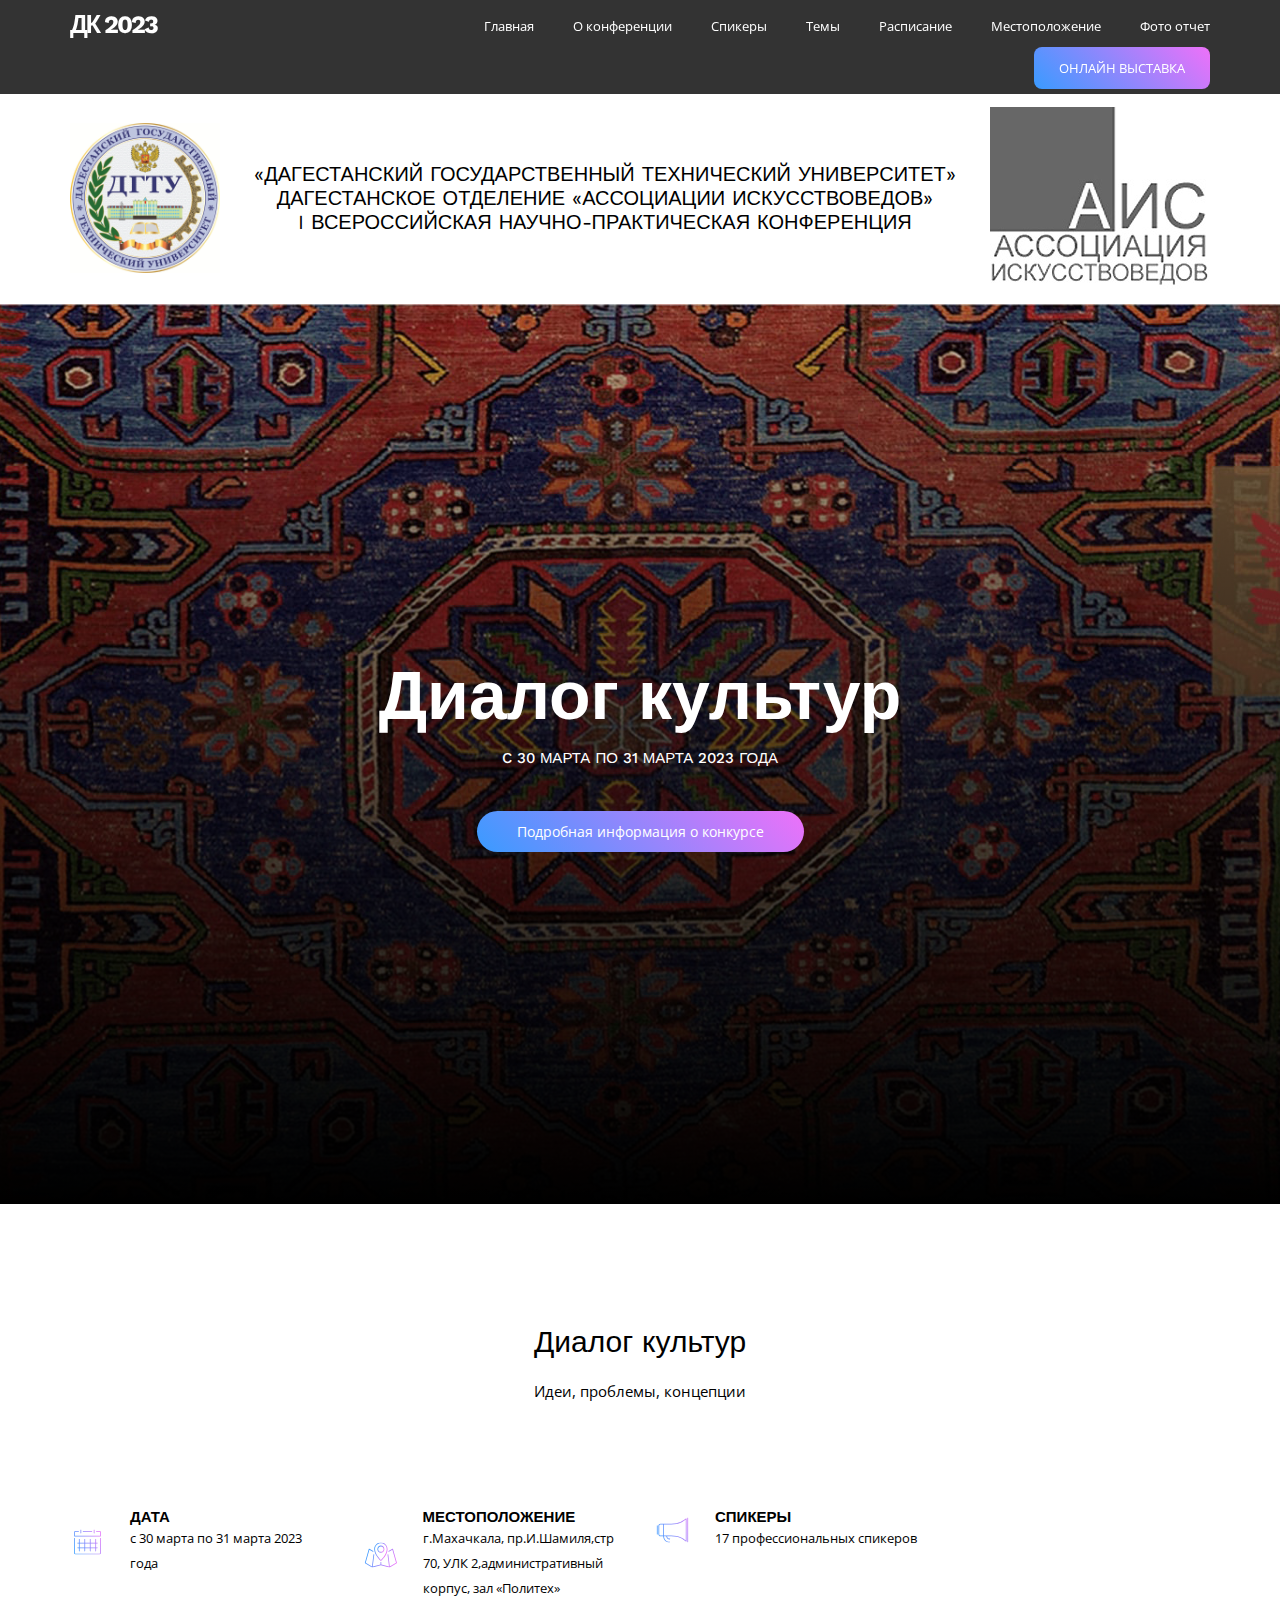
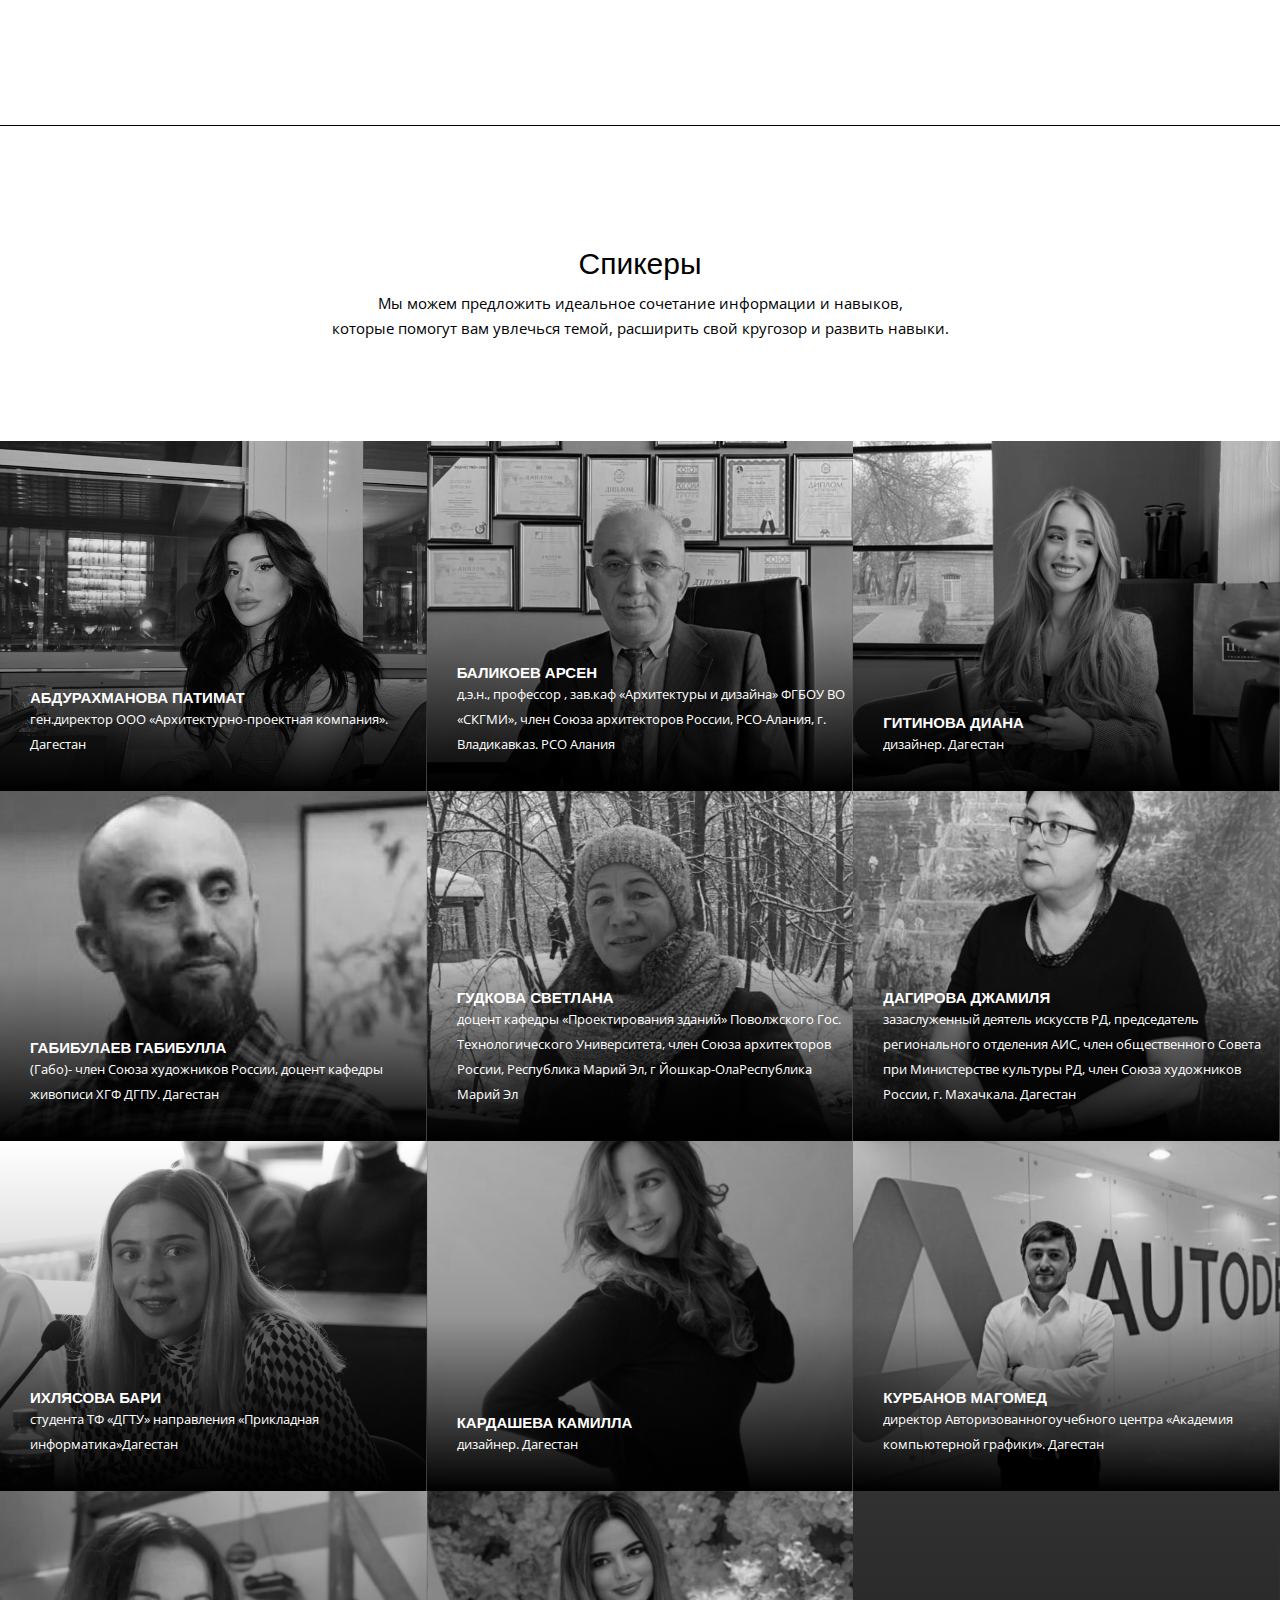
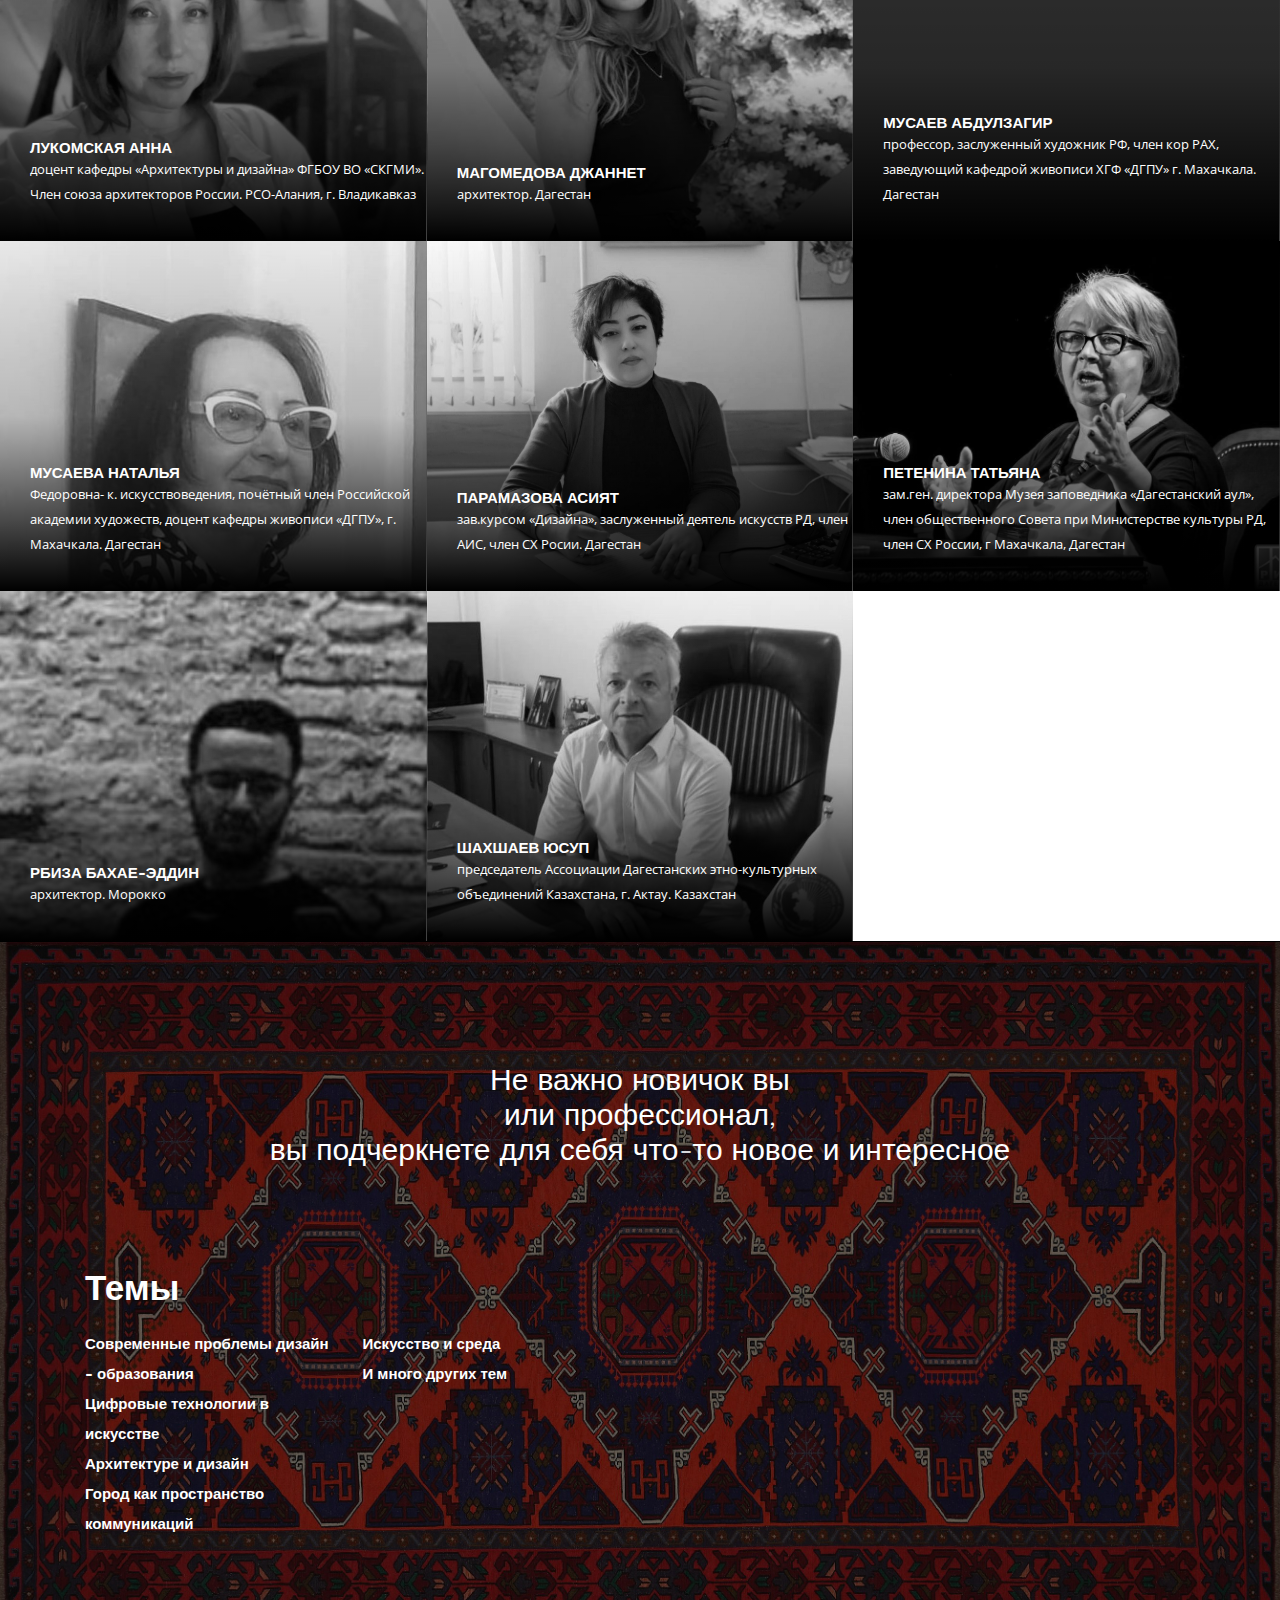
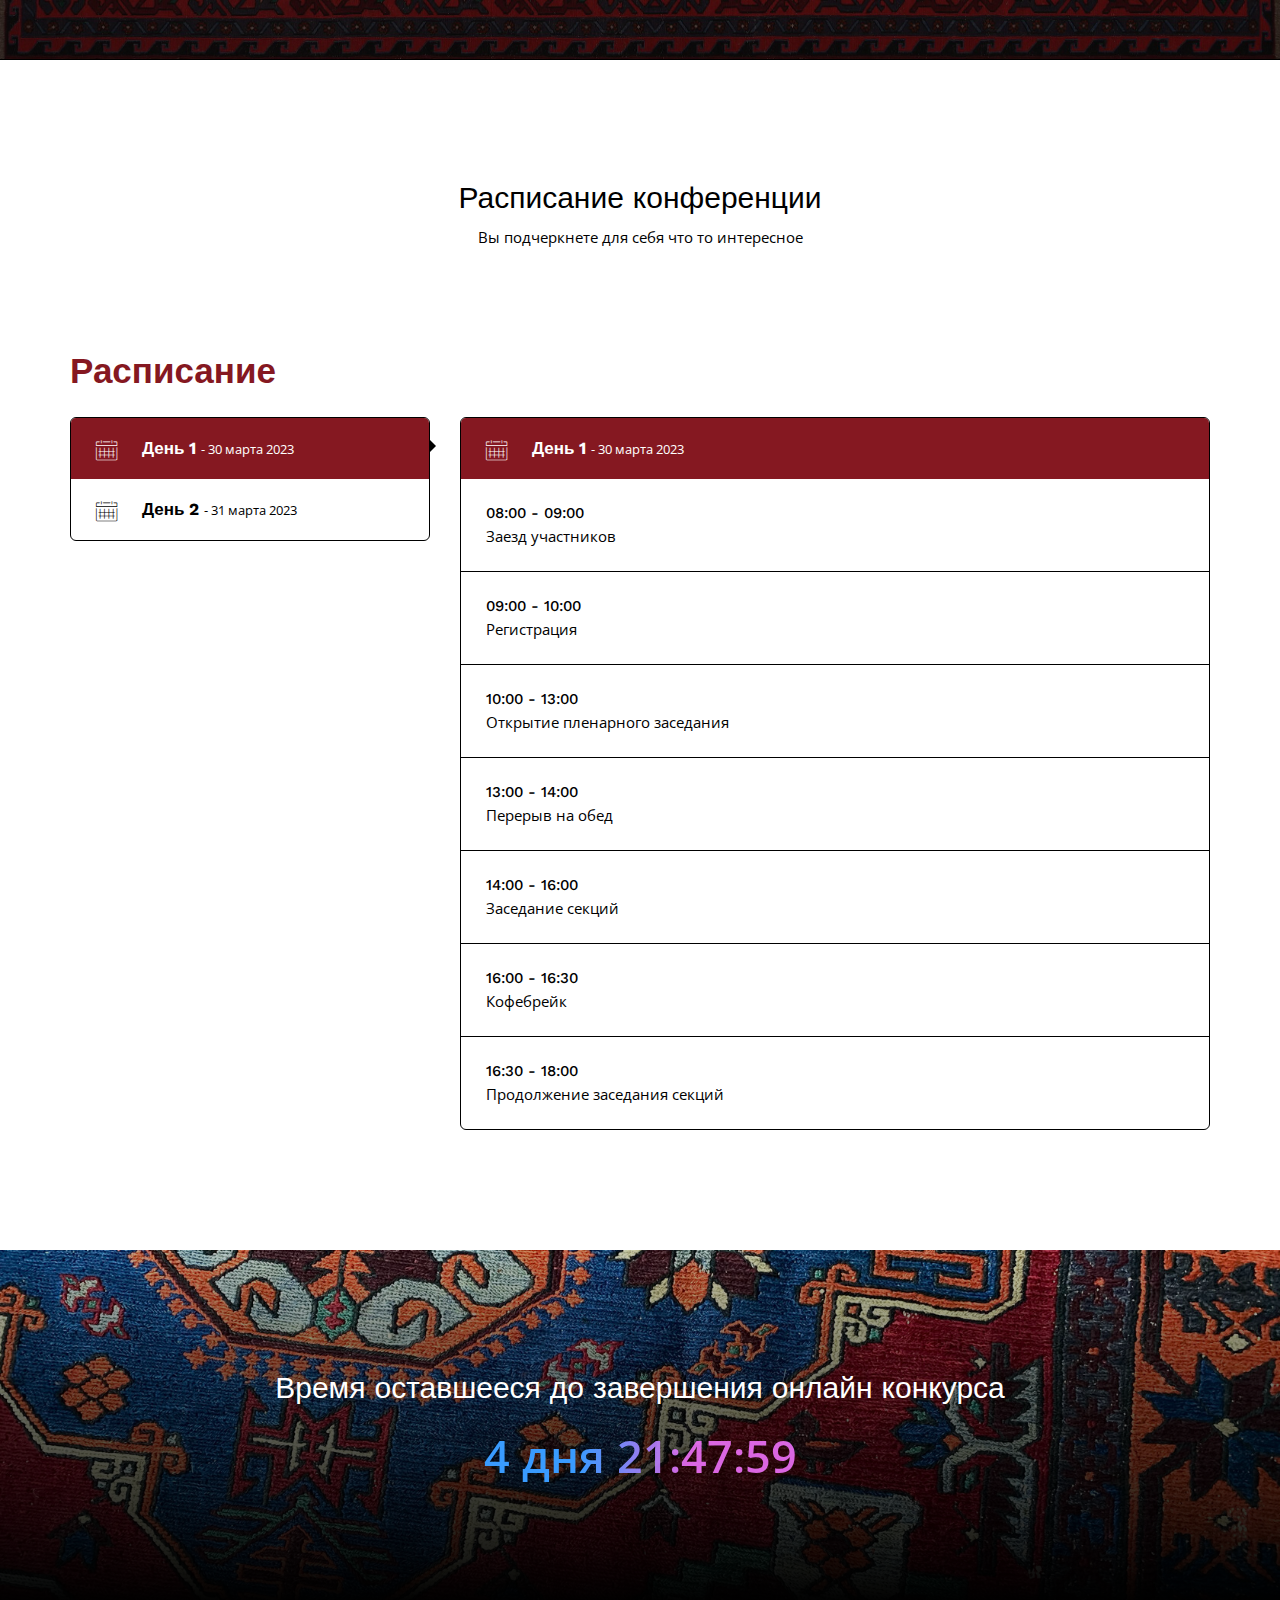
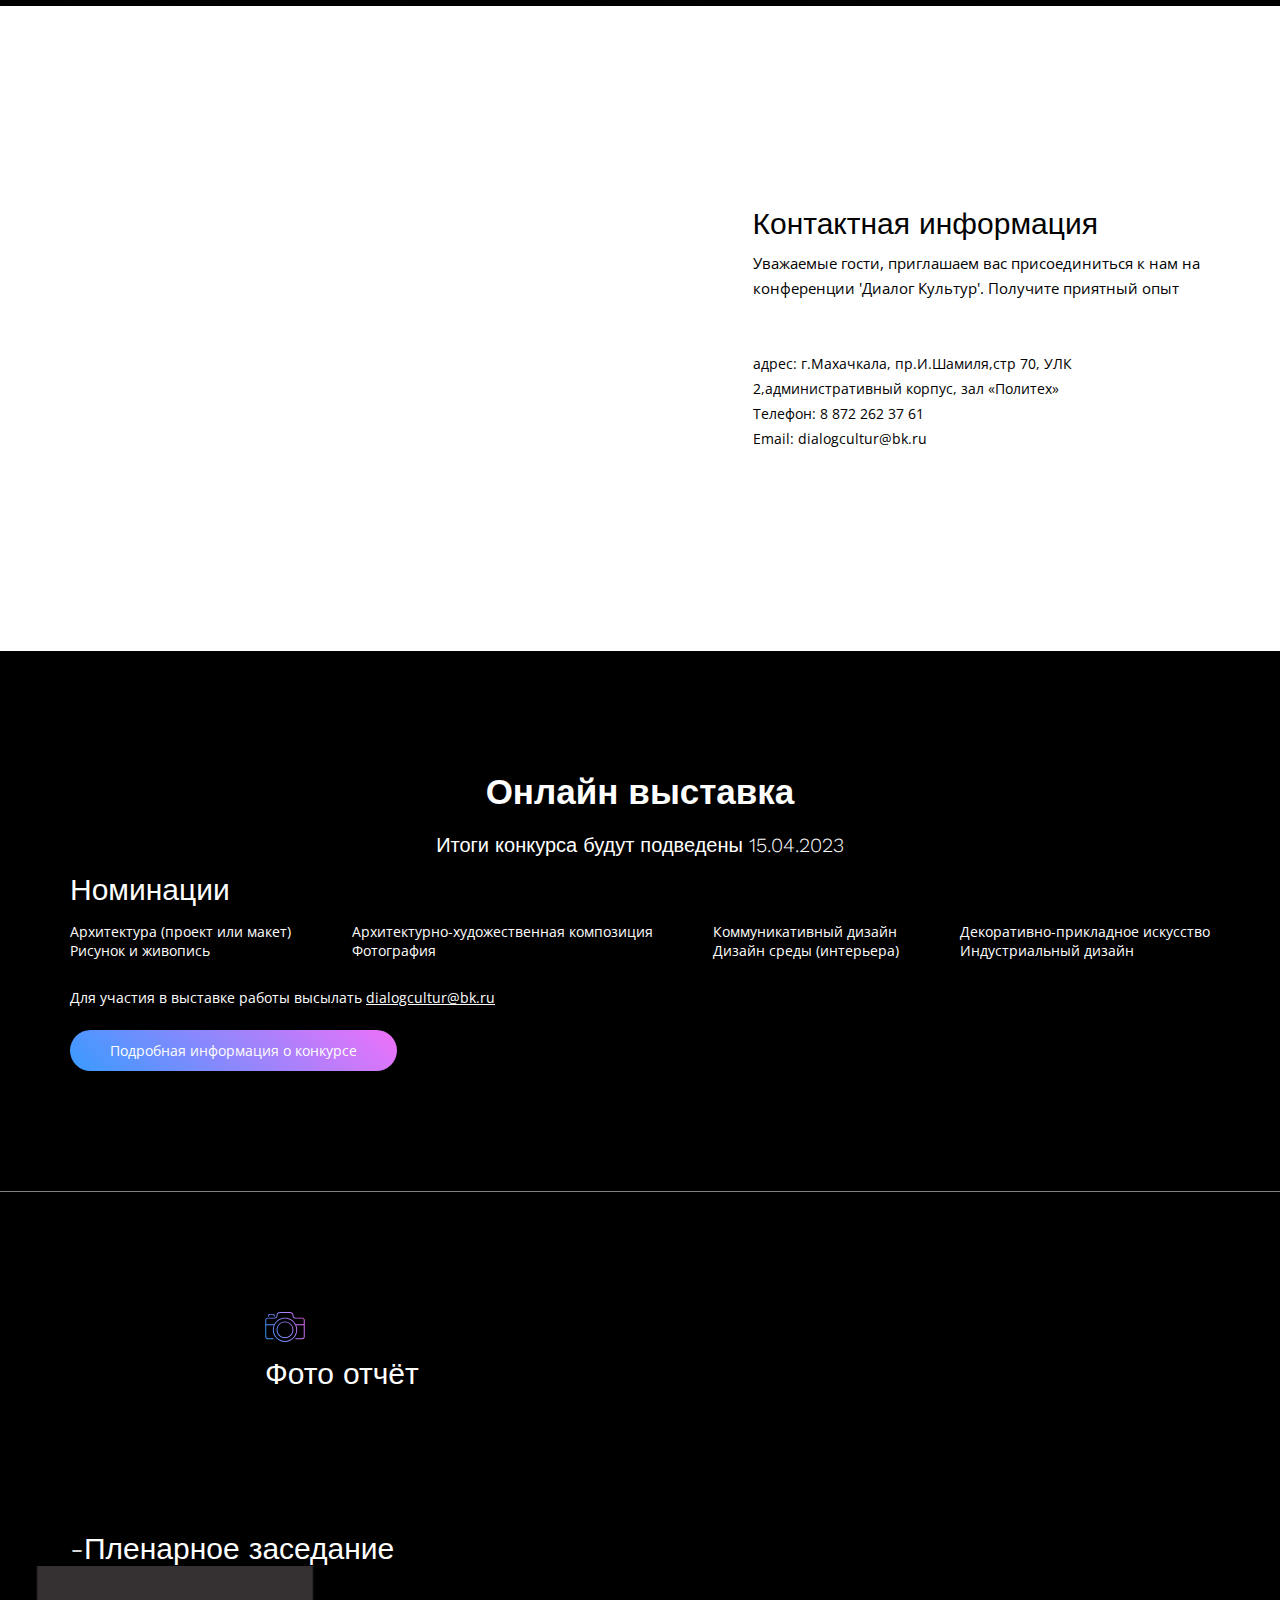
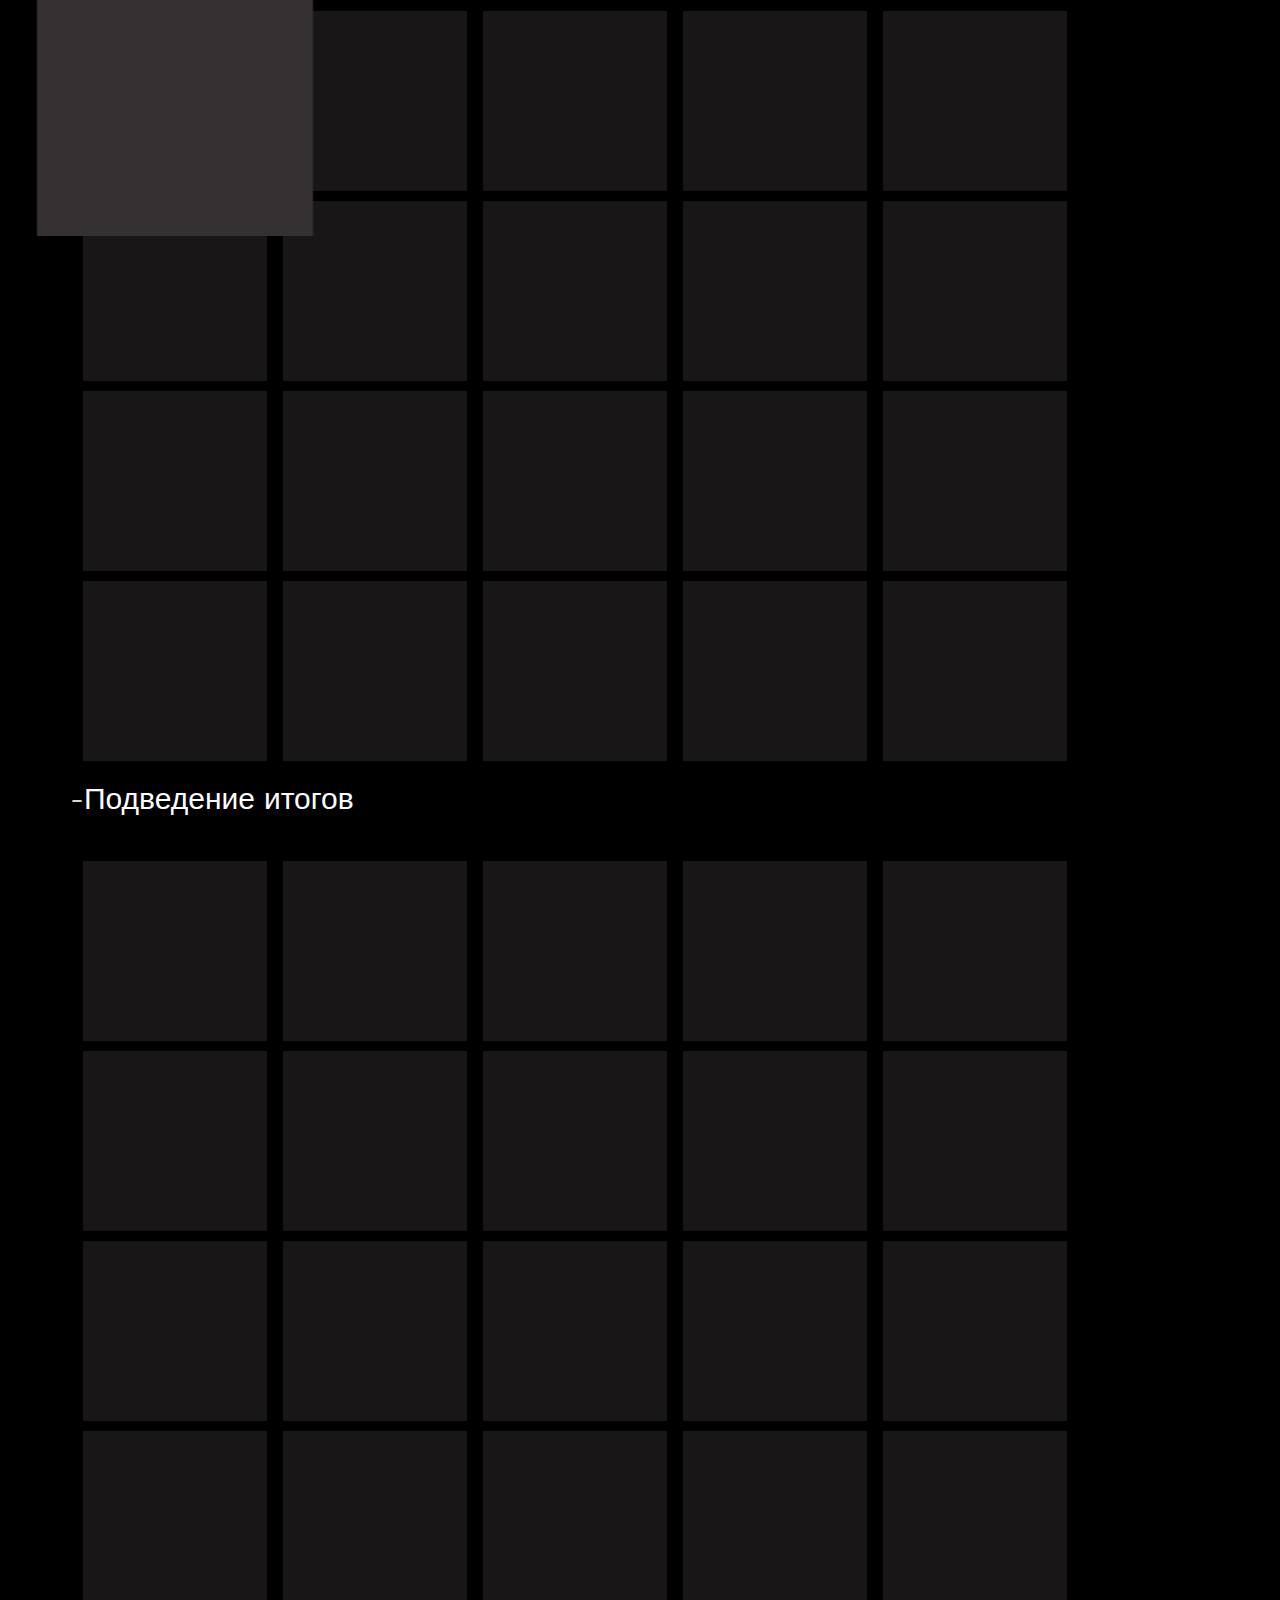
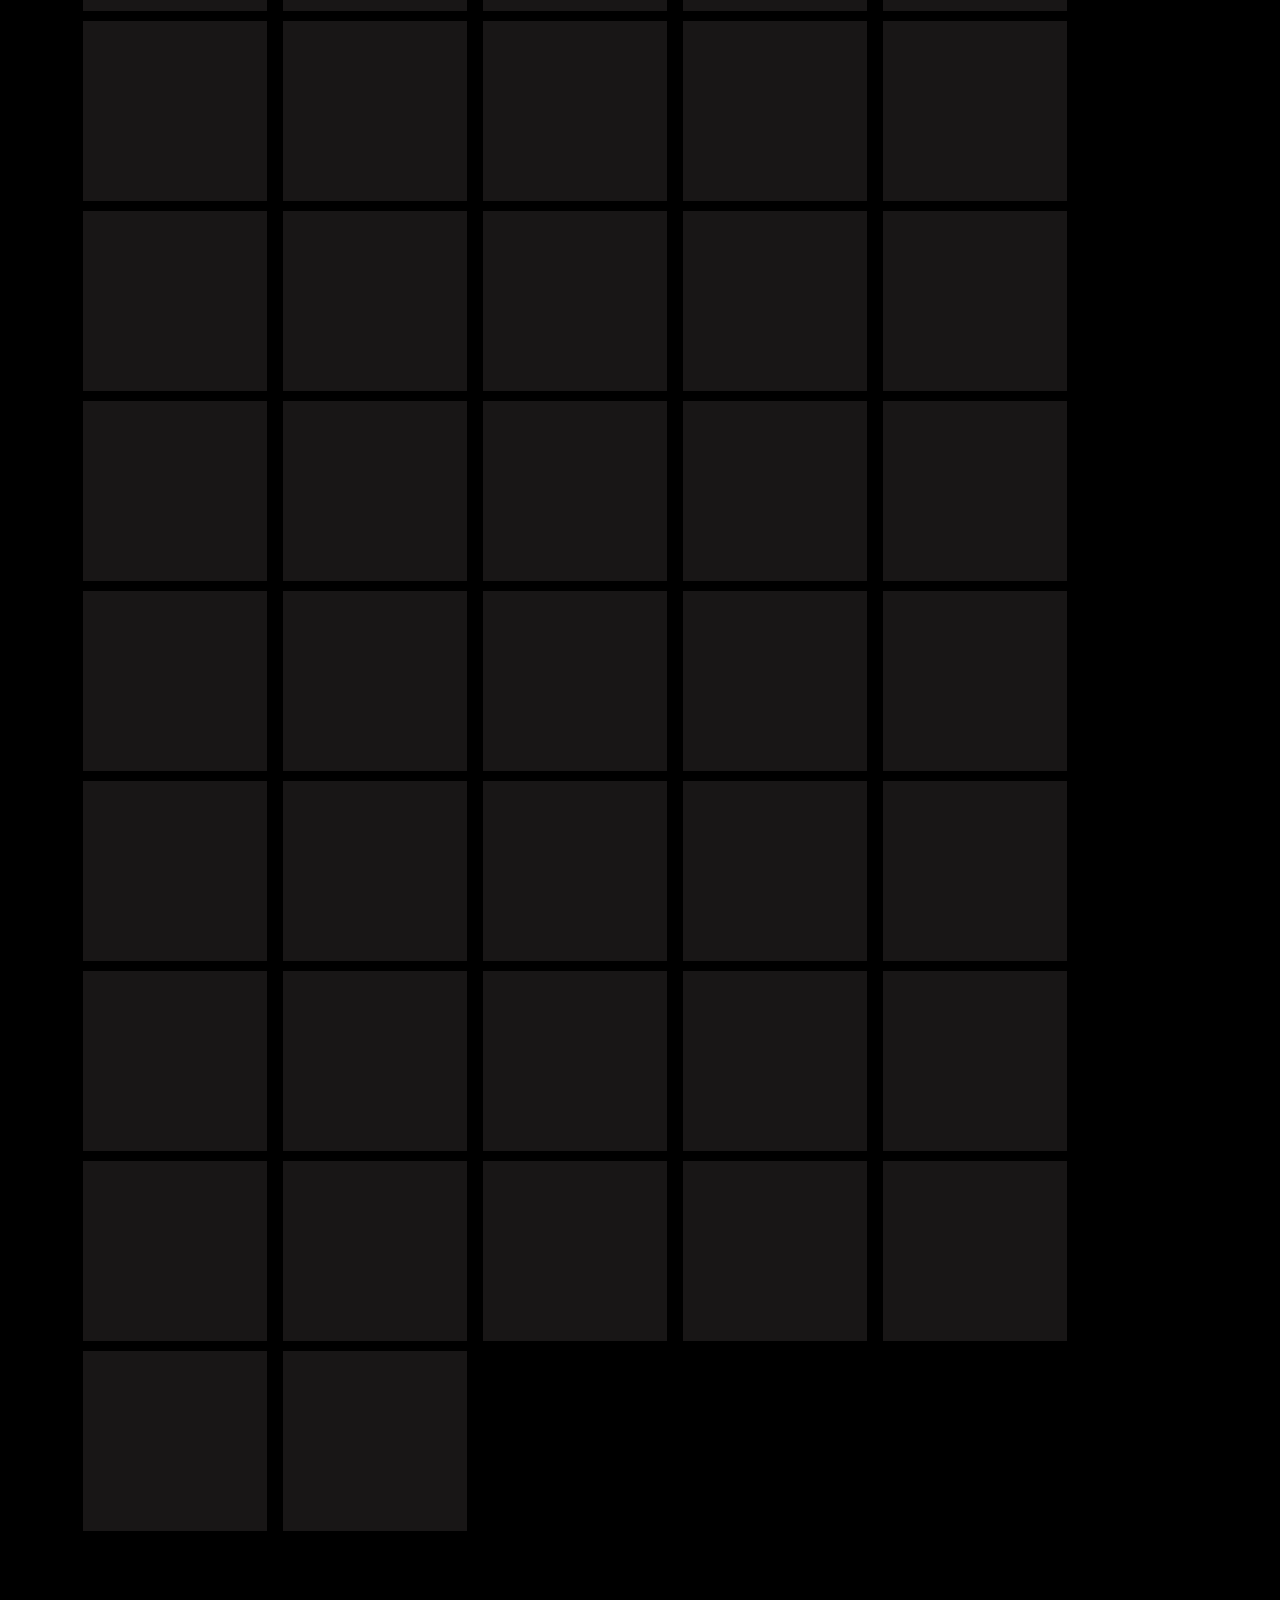
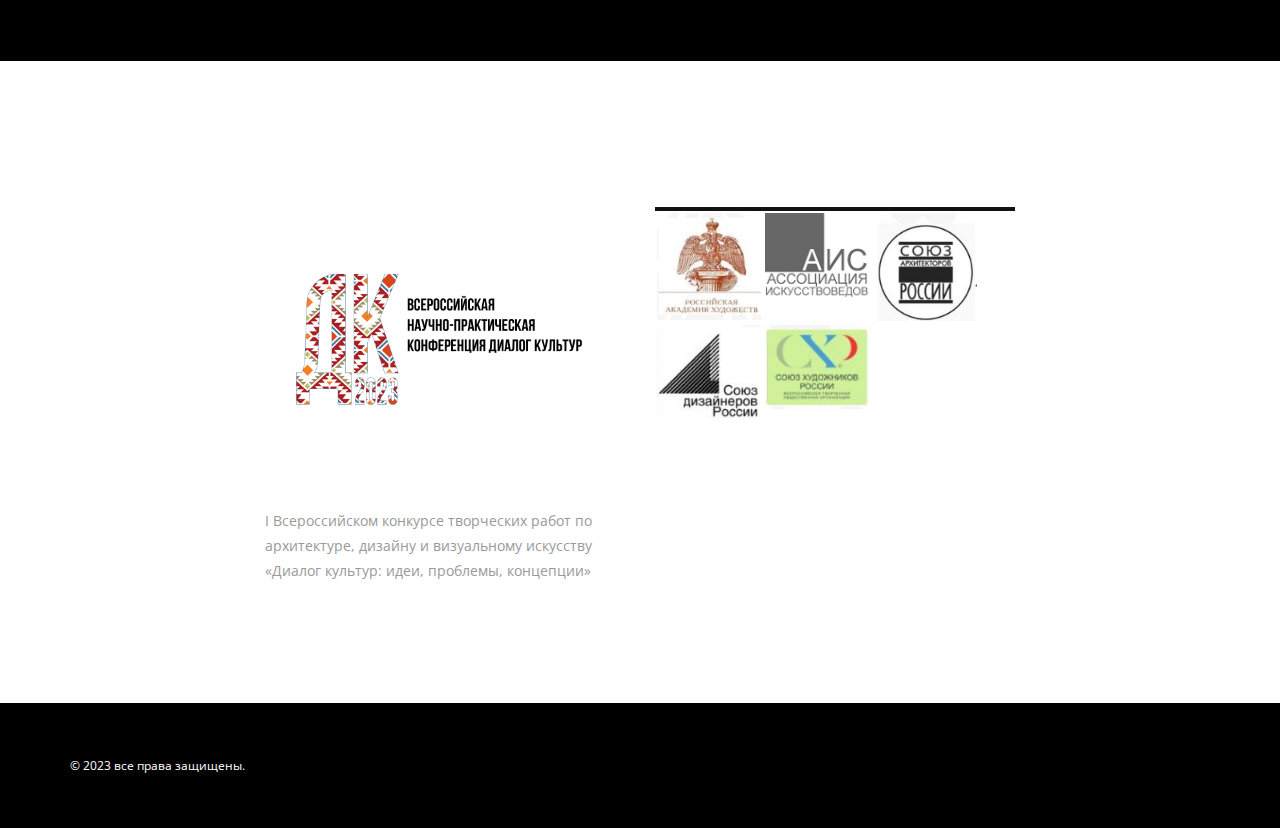
==== index.html @ d46bf419 "Add files via upload" ====
<!DOCTYPE html><html lang="en"><head>
      <!-- Metas -->
      <meta charset="utf-8">
      <title>EVENTS - MULTIPURPOSE CONFERENCE HTML TEMPLATE</title>
      <meta name="description" content>
      <meta name="viewport" content="width=device-width, initial-scale=1.0">
      <!-- Css -->
      <link href="css/bootstrap.css" rel="stylesheet" type="text/css" media="all">
      <link href="css/base.css" rel="stylesheet" type="text/css" media="all">
      <link href="css/main.css" rel="stylesheet" type="text/css" media="all">
      <link href="css/flexslider.css" rel="stylesheet" type="text/css" media="all">
      <link href="css/venobox.css" rel="stylesheet" type="text/css" media="all">
      <link href="css/fonts.css" rel="stylesheet" type="text/css" media="all">
      <link href="https://fonts.googleapis.com/css?family=Work+Sans:300,400,500,600,700" rel="stylesheet">
      <link href="https://fonts.googleapis.com/css?family=Open+Sans:300,300i,400,700" rel="stylesheet">
   </head>
   <body>
      <!--Wrapper-->
      <div class="wrapper">
         <section id="dgtu">
            <div class="container">
               <div class="dgtu__wrapper">
                  <div class="dgtu__logo">
                     <img width="150" height="150" src="./images/dgtu.jpg" alt="Логотип ДГТУ">
                  </div>
                  <div class="dgtu__description">
                     <h3 class="dgtu__description-text">«ДАГЕСТАНСКИЙ ГОСУДАРСТВЕННЫЙ ТЕХНИЧЕСКИЙ УНИВЕРСИТЕТ»<br>ДАГЕСТАНСКОЕ ОТДЕЛЕНИЕ «АССОЦИАЦИИ ИСКУССТВОВЕДОВ»<br>I Всероссийская научно-практическая конференция</h3>
                  </div>
                  <div class="dgtu__ais">
                     <img src="./images/13.jpg" alt="Логотип АИС">
                  </div>
               </div>
            </div>
         </section>
         <!--Hero section-->
         <section class="hero overlay">
            <!--Main slider-->
            <div class="main-slider slider">
               <ul class="slides">
                  <li>
                     <div class="background-img">
                        <img src="images/1.jpg" alt>
                     </div>
                  </li>
               </ul>
            </div>
            <!--End main slider-->
            <!--Header-->
            <header class="header">
               <!--Container-->
               <div class="container ">
                  <!--Row-->
                  <div class="row">
                     <div class="col-md-2">
                        <a class="scroll logo" href="#wrapper">
                           <h2>ДК 2023</h2>
                        </a>
                     </div>
                     <div class="col-md-10 text-right">
                        <nav class="main-nav">
                           <div class="toggle-mobile-but">
                              <a href="#" class="mobile-but">
                                 <div class="lines"></div>
                              </a>
                           </div>
                           <ul>
                              <li><a class="scroll" href="#wrapper">Главная</a></li>
                              <li><a class="scroll" href="#about">О конференции</a></li>
                              <li><a class="scroll" href="#speakers">Спикеры</a></li>
                              <li><a class="scroll" href="#topics">Темы</a></li>
                              <li><a class="scroll" href="#schedule">Расписание</a></li>
                              <li><a class="scroll" href="#location">Местоположение</a></li>
                              <li><a class="scroll" href="#gallery">Фото отчет</a></li>
                              <li class="concurs"><a class="scroll" href="#concurs">Онлайн выставка</a></li>
                           </ul>
                        </nav>
                     </div>
                  </div>
                  <!--End row-->
               </div>
               <!--End container-->
            </header>
            <!--End header-->
            <!--Inner hero-->
            <div class="inner-hero fade-out">
               <!--Container-->
               <div class="container hero-content">
                  <!--Row-->
                  <div class="row">
                     <div class="col-sm-12 text-center">
                        <h1 class="large mb-10">Диалог культур</h1>
                        <p class="uppercase ">c 30 марта по 31 марта 2023 года</p>
                        <a href="./images/положение КОНКУРС -ДИЗАЙН.pdf" class="but scroll " target="_blank">Подробная информация о конкурсе</a>
                     </div>
                  </div>
                  <!--End row-->
               </div>
               <!--End container-->
            </div>
            <!--End inner hero-->
         </section>
         <!--End hero section-->
         <!--About section-->
         <section id="about" class="about pt-120 pb-120 brd-bottom">
            <!--Container-->
            <div class="container">
               <!--Row-->
               <div class="row">
                  <div class="col-sm-8 col-sm-offset-2 mb-100 text-center">
                     <h1 class="title">Диалог культур</h1>
                     <p class="title-lead mt-20">Идеи, проблемы, концепции</p>
                  </div>
               </div>
               <!--End row-->
            </div>
            <!--End container-->
            <!--Container-->
            <div class="container">
               <!--Row-->
               <div class="row">
                  <div class="col-md-3 col-sm-3">
                     <div class="block-info-1">
                        <svg version="1.1" id="Layer_1" xmlns="http://www.w3.org/2000/svg" xlink="http://www.w3.org/1999/xlink" x="0px" y="0px" width="35px" height="25px" viewBox="0 0 42 32" enable-background="new 0 0 42 32" space="preserve">
                           <lineargradient id="SVGID_1_" gradientUnits="userSpaceOnUse" x1="5.1983" y1="28.1187" x2="43.4067" y2="11.702">
                              <stop offset="0" style="stop-color:#399BFF"/>
                              <stop offset="1" style="stop-color:#EE71F9"/>
                           </lineargradient>
                           <path fill="url(#SVGID_1_)" d="M38,30.5v-19c0-0.276-0.224-0.5-0.5-0.5S37,11.224,37,11.5v19c0,0.276-0.224,0.5-0.5,0.5h-31
                              C5.224,31,5,30.776,5,30.5v-19C5,11.224,4.776,11,4.5,11S4,11.224,4,11.5v19C4,31.327,4.673,32,5.5,32h31
                              C37.327,32,38,31.327,38,30.5z"/>
                           <lineargradient id="SVGID_2_" gradientUnits="userSpaceOnUse" x1="4.7162" y1="26.9965" x2="42.9245" y2="10.5799">
                              <stop offset="0" style="stop-color:#399BFF"/>
                              <stop offset="1" style="stop-color:#EE71F9"/>
                           </lineargradient>
                           <path fill="url(#SVGID_2_)" d="M8.5,23C8.224,23,8,23.224,8,23.5S8.224,24,8.5,24H10v3.5c0,0.276,0.224,0.5,0.5,0.5
                              s0.5-0.224,0.5-0.5V24h6v3.5c0,0.276,0.224,0.5,0.5,0.5s0.5-0.224,0.5-0.5V24h6v3.5c0,0.276,0.224,0.5,0.5,0.5s0.5-0.224,0.5-0.5V24
                              h6v3.5c0,0.276,0.224,0.5,0.5,0.5s0.5-0.224,0.5-0.5V24h1.5c0.276,0,0.5-0.224,0.5-0.5S33.776,23,33.5,23H32v-5h1.5
                              c0.276,0,0.5-0.224,0.5-0.5S33.776,17,33.5,17H32v-4.5c0-0.276-0.224-0.5-0.5-0.5S31,12.224,31,12.5V17h-6v-4.5
                              c0-0.276-0.224-0.5-0.5-0.5S24,12.224,24,12.5V17h-6v-4.5c0-0.276-0.224-0.5-0.5-0.5S17,12.224,17,12.5V17h-6v-4.5
                              c0-0.276-0.224-0.5-0.5-0.5S10,12.224,10,12.5V17H8.5C8.224,17,8,17.224,8,17.5S8.224,18,8.5,18H10v5H8.5z M31,18v5h-6v-5H31z
                              M24,18v5h-6v-5H24z M11,18h6v5h-6V18z"/>
                           <lineargradient id="SVGID_3_" gradientUnits="userSpaceOnUse" x1="-0.4811" y1="14.9003" x2="37.7272" y2="-1.5164">
                              <stop offset="0" style="stop-color:#399BFF"/>
                              <stop offset="1" style="stop-color:#EE71F9"/>
                           </lineargradient>
                           <path fill="url(#SVGID_3_)" d="M32.5,3h4.25C36.837,3,37,3,37,3.5V8H5V3.5C5,3.224,5.224,3,5.5,3h4C9.776,3,10,2.776,10,2.5
                              S9.776,2,9.5,2h-4C4.673,2,4,2.673,4,3.5v5C4,8.776,4.224,9,4.5,9h33C37.776,9,38,8.776,38,8.5v-5C38,2.394,37.354,2,36.75,2H32.5
                              C32.224,2,32,2.224,32,2.5S32.224,3,32.5,3z"/>
                           <lineargradient id="SVGID_4_" gradientUnits="userSpaceOnUse" x1="-1.6311" y1="12.2237" x2="36.5772" y2="-4.1929">
                              <stop offset="0" style="stop-color:#399BFF"/>
                              <stop offset="1" style="stop-color:#EE71F9"/>
                           </lineargradient>
                           <path fill="url(#SVGID_4_)" d="M26.5,3C26.776,3,27,2.776,27,2.5S26.776,2,26.5,2h-11C15.224,2,15,2.224,15,2.5S15.224,3,15.5,3
                              H26.5z"/>
                           <lineargradient id="SVGID_5_" gradientUnits="userSpaceOnUse" x1="-2.9557" y1="9.1407" x2="35.2526" y2="-7.2759">
                              <stop offset="0" style="stop-color:#399BFF"/>
                              <stop offset="1" style="stop-color:#EE71F9"/>
                           </lineargradient>
                           <path fill="url(#SVGID_5_)" d="M13,4.5v-4C13,0.224,12.776,0,12.5,0S12,0.224,12,0.5v4C12,4.776,12.224,5,12.5,5S13,4.776,13,4.5z"/>
                           <lineargradient id="SVGID_6_" gradientUnits="userSpaceOnUse" x1="-0.3065" y1="15.3067" x2="37.9019" y2="-1.11">
                              <stop offset="0" style="stop-color:#399BFF"/>
                              <stop offset="1" style="stop-color:#EE71F9"/>
                           </lineargradient>
                           <path fill="url(#SVGID_6_)" d="M29.5,5C29.776,5,30,4.776,30,4.5v-4C30,0.224,29.776,0,29.5,0S29,0.224,29,0.5v4
                              C29,4.776,29.224,5,29.5,5z"/>
                        </svg>
                        <p>
                           <strong>ДАТА</strong>
                           <span>с 30 марта по 31 марта 2023 года</span>
                        </p>
                     </div>
                  </div>
                  <div class="col-md-3 col-sm-3">
                     <div class="block-info-1">
                        <svg version="1.1" id="Layer_7" xmlns="http://www.w3.org/2000/svg" xlink="http://www.w3.org/1999/xlink" x="0px" y="0px" width="35px" height="25px" viewBox="0 0 42 32" enable-background="new 0 0 42 32" space="preserve">
                           <lineargradient id="SVGID_7_" gradientUnits="userSpaceOnUse" x1="4.511" y1="11.8158" x2="41.3229" y2="27.6695">
                              <stop offset="0" style="stop-color:#399BFF"/>
                              <stop offset="1" style="stop-color:#EE71F9"/>
                           </lineargradient>
                           <path fill="url(#SVGID_7_)" d="M10.239,31.926c0.009,0.006,0.021,0.003,0.03,0.009C10.341,31.973,10.418,32,10.499,32
                              c0.044,0,0.088-0.006,0.132-0.018l10.868-2.966l10.868,2.966C32.411,31.994,32.455,32,32.499,32c0.082,0,0.158-0.027,0.23-0.065
                              c0.01-0.005,0.021-0.003,0.03-0.009l9-5.5c0.191-0.117,0.281-0.348,0.22-0.563l-4.984-17.5c-0.041-0.147-0.148-0.267-0.29-0.326
                              c-0.142-0.057-0.301-0.048-0.436,0.026l-4.962,2.784c-0.24,0.135-0.326,0.44-0.191,0.681c0.135,0.242,0.439,0.327,0.682,0.191
                              l4.409-2.475l4.707,16.526l-8.015,4.898l-1.904-15.231c-0.034-0.275-0.293-0.466-0.559-0.434c-0.273,0.034-0.468,0.284-0.434,0.558
                              l1.907,15.259L22,28.115v-2.73c0-0.276-0.224-0.5-0.5-0.5s-0.5,0.224-0.5,0.5v2.73l-9.911,2.705l1.907-15.259
                              c0.034-0.274-0.16-0.524-0.434-0.558c-0.272-0.032-0.524,0.159-0.559,0.434l-1.904,15.231L2.084,25.77L6.791,9.244l4.409,2.475
                              c0.242,0.134,0.546,0.049,0.682-0.191c0.135-0.241,0.049-0.545-0.191-0.681L6.729,8.063C6.595,7.988,6.436,7.979,6.293,8.037
                              c-0.142,0.059-0.249,0.178-0.29,0.326l-4.984,17.5c-0.062,0.216,0.028,0.446,0.22,0.563L10.239,31.926z"/>
                           <lineargradient id="SVGID_8_" gradientUnits="userSpaceOnUse" x1="12.6241" y1="7.5582" x2="28.5468" y2="14.4156">
                              <stop offset="0" style="stop-color:#399BFF"/>
                              <stop offset="1" style="stop-color:#EE71F9"/>
                           </lineargradient>
                           <path fill="url(#SVGID_8_)" d="M21.161,23.367c0.096,0.088,0.217,0.132,0.339,0.132c0.12,0,0.24-0.043,0.336-0.129
                              C22.169,23.067,30,15.882,30,8.499c0-4.767-3.733-8.5-8.5-8.5S13,3.732,13,8.499C13,15.753,20.828,23.059,21.161,23.367z
                              M21.5,0.999c4.275,0,7.5,3.224,7.5,7.5c0,6.097-5.993,12.337-7.497,13.807C20.002,20.819,14,14.497,14,8.499
                              C14,4.223,17.225,0.999,21.5,0.999z"/>
                           <lineargradient id="SVGID_9_" gradientUnits="userSpaceOnUse" x1="17.3671" y1="6.7191" x2="25.6329" y2="10.2789">
                              <stop offset="0" style="stop-color:#399BFF"/>
                              <stop offset="1" style="stop-color:#EE71F9"/>
                           </lineargradient>
                           <path fill="url(#SVGID_9_)" d="M26,8.499c0-2.481-2.019-4.5-4.5-4.5S17,6.018,17,8.499s2.019,4.5,4.5,4.5S26,10.98,26,8.499z
                              M21.5,11.999c-1.93,0-3.5-1.57-3.5-3.5s1.57-3.5,3.5-3.5s3.5,1.57,3.5,3.5S23.43,11.999,21.5,11.999z"/>
                        </svg>
                        <p>
                           <strong>Местоположение</strong>
                           <span>г.Махачкала, пр.И.Шамиля,стр 70, УЛК 2,административный корпус, зал «Политех»</span>
                        </p>
                     </div>
                  </div>
                  <div class="col-md-3 col-sm-3">
                     <div class="block-info-1">
                        <svg version="1.1" id="Layer_10" xmlns="http://www.w3.org/2000/svg" xlink="http://www.w3.org/1999/xlink" x="0px" y="0px" width="35px" height="25px" viewBox="0 0 42 32" enable-background="new 0 0 42 32" space="preserve">
                           <lineargradient id="SVGID_10_" gradientUnits="userSpaceOnUse" x1="1.9027" y1="28.6566" x2="55.9027" y2="10.9483">
                              <stop offset="0" style="stop-color:#399BFF"/>
                              <stop offset="1" style="stop-color:#EE71F9"/>
                           </lineargradient>
                           <path fill="url(#SVGID_10_)" d="M40.498,0c-0.276,0-0.5,0.224-0.5,0.5v31c0,0.276,0.224,0.5,0.5,0.5s0.5-0.224,0.5-0.5v-31
                              C40.998,0.224,40.774,0,40.498,0z"/>
                           <lineargradient id="SVGID_14_" gradientUnits="userSpaceOnUse" x1="1.1102" y1="26.2399" x2="55.1102" y2="8.5316">
                              <stop offset="0" style="stop-color:#399BFF"/>
                              <stop offset="1" style="stop-color:#EE71F9"/>
                           </lineargradient>
                           <path fill="url(#SVGID_10_)" d="M38.717,1.204c-0.17-0.083-0.376-0.062-0.526,0.055l-0.565,0.445C34.648,4.059,29.667,8,19.5,8H5.631
                              C4.18,8,3,9.2,3,10.674v10.714C3,22.828,4.18,24,5.631,24h3.394c0.088,1.125,0.502,3.794,2.454,5.761
                              C12.953,31.247,14.979,32,17.5,32c0.276,0,0.5-0.224,0.5-0.5S17.776,31,17.5,31c-2.242,0-4.026-0.652-5.306-1.938
                              c-1.668-1.677-2.067-4.025-2.163-5.062h2.995c0.085,0.682,0.36,1.881,1.274,2.802C15.089,27.597,16.166,28,17.5,28
                              c0.276,0,0.5-0.224,0.5-0.5S17.776,27,17.5,27c-1.055,0-1.891-0.302-2.484-0.896c-0.657-0.659-0.894-1.546-0.981-2.104h5.396
                              c10.216,0,15.237,3.963,18.237,6.331l0.522,0.411c0.089,0.07,0.198,0.105,0.307,0.105c0.075,0,0.15-0.017,0.219-0.051
                              c0.172-0.084,0.281-0.258,0.281-0.449V1.653C38.998,1.462,38.889,1.288,38.717,1.204z M4,21.388V10.674C4,9.751,4.731,9,5.631,9H9
                              v14H5.631C4.716,23,4,22.292,4,21.388z M37.998,29.317C34.864,26.851,29.672,23,19.432,23h-5.797
                              c-0.047-0.015-0.095-0.03-0.148-0.031c-0.001,0-0.001,0-0.002,0c-0.054,0-0.105,0.015-0.154,0.031H10V9h9.5
                              c10.237,0,15.392-3.864,18.498-6.316V29.317z"/>
                           <lineargradient id="SVGID_11_" gradientUnits="userSpaceOnUse" x1="-1.8839" y1="17.1097" x2="52.1161" y2="-0.5987">
                              <stop offset="0" style="stop-color:#399BFF"/>
                              <stop offset="1" style="stop-color:#EE71F9"/>
                           </lineargradient>
                           <path fill="url(#SVGID_11_)" d="M1.5,21.857c0.276,0,0.5-0.224,0.5-0.5V10.643c0-0.276-0.224-0.5-0.5-0.5S1,10.367,1,10.643v10.714
                              C1,21.633,1.224,21.857,1.5,21.857z"/>
                        </svg>
                        <p>
                           <strong>СПИКЕРЫ</strong>
                           <span>17 профессиональных спикеров</span>
                        </p>
                     </div>
                  </div>
               </div>
               <!--End row-->
            </div>
            <!--End container-->
         </section>
         <!--End about section-->
         <!--Speakers section-->
         <section id="speakers" class="speakers pt-120 brd-bottom">
            <!--Container-->
            <div class="container">
               <!--Row-->
               <div class="row">
                  <div class="col-sm-8 col-sm-offset-2 mb-100 text-center">
                     <h1 class="title">Спикеры</h1>
                     <p class="title-lead mt-10">
                        Мы можем предложить идеальное сочетание информации и навыков,<br> которые помогут вам увлечься темой, расширить свой кругозор и развить навыки.
                     </p>
                  </div>
               </div>
               <!--End row-->
            </div>
            <!--End container-->
            <div class="block-content">
               <div class="col-sm-4 pd-0">
                  <div class="block-speaker">
                     <div class="block-img overlay soft">
                        <div class="background-img">
                           <img src="images/37.jpeg" alt>
                        </div>
                        <div class="block-info-2">
                           <p>
                              <strong>Абдурахманова Патимат</strong>
                              <span>ген.директор ООО «Архитектурно-проектная компания». Дагестан</span>
                           </p>
                        </div>
                     </div>
                  </div>
               </div>
               <div class="col-sm-4 pd-0">
                  <div class="block-speaker">
                     <div class="block-img overlay soft">
                        <div class="background-img">
                           <img src="images/59.jpeg" alt>
                        </div>
                        <div class="block-info-2">
                           <p>
                              <strong>Баликоев Арсен</strong>
                              <span>д.э.н., профессор , зав.каф «Архитектуры и дизайна» ФГБОУ ВО «СКГМИ», член Союза архитекторов России, РСО-Алания, г. Владикавказ. РСО Алания</span>
                           </p>
                        </div>
                     </div>
                  </div>
               </div>
               <div class="col-sm-4 pd-0">
                  <div class="block-speaker">
                     <div class="block-img overlay soft">
                        <div class="background-img">
                           <img src="images/55.jpeg" alt>
                        </div>
                        <div class="block-info-2">
                           <p>
                              <strong>Гитинова Диана</strong>
                              <span>дизайнер. Дагестан</span>
                           </p>
                        </div>
                     </div>
                  </div>
               </div>
               <div class="col-sm-4 pd-0">
                  <div class="block-speaker">
                     <div class="block-img overlay soft">
                        <div class="background-img">
                           <img src="images/61.jpeg" alt>
                        </div>
                        <div class="block-info-2">
                           <p>
                              <strong>Габибулаев Габибулла</strong>
                              <span>(Габо)- член Союза художников России, доцент кафедры живописи ХГФ ДГПУ. Дагестан</span>
                           </p>
                        </div>
                     </div>
                  </div>
               </div>
               <div class="col-sm-4 pd-0">
                  <div class="block-speaker">
                     <div class="block-img overlay soft">
                        <div class="background-img">
                           <img src="images/58.jpeg" alt>
                        </div>
                        <div class="block-info-2">
                           <p>
                              <strong>Гудкова Светлана</strong>
                              <span>доцент кафедры «Проектирования зданий» Поволжского Гос. Технологического Университета, член Союза архитекторов России, Республика Марий Эл, г Йошкар-ОлаРеспублика Марий Эл</span>
                           </p>
                        </div>
                     </div>
                  </div>
               </div>
               <div class="col-sm-4 pd-0">
                  <div class="block-speaker">
                     <div class="block-img overlay soft">
                        <div class="background-img">
                           <img src="images/52.jpg" alt>
                        </div>
                        <div class="block-info-2">
                           <p>
                              <strong>Дагирова Джамиля</strong>
                              <span>зазаслуженный деятель искусств РД, председатель регионального отделения АИС, член общественного Совета при Министерстве культуры РД, член Союза художников России, г. Махачкала. Дагестан</span>
                           </p>
                        </div>
                     </div>
                  </div>
               </div>
               <div class="col-sm-4 pd-0">
                  <div class="block-speaker">
                     <div class="block-img overlay soft">
                        <div class="background-img">
                           <img src="images/53.jpg" alt>
                        </div>
                        <div class="block-info-2">
                           <p>
                              <strong>Ихлясова Бари</strong>
                              <span>студента ТФ «ДГТУ» направления «Прикладная информатика»Дагестан</span>
                           </p>
                        </div>
                     </div>
                  </div>
               </div>
               <div class="col-sm-4 pd-0">
                  <div class="block-speaker">
                     <div class="block-img overlay soft">
                        <div class="background-img">
                           <img src="images/4.jpg" alt>
                        </div>
                        <div class="block-info-2">
                           <p>
                              <strong>Кардашева Камилла</strong>
                              <span>дизайнер. Дагестан</span>
                           </p>
                        </div>
                     </div>
                  </div>
               </div>
               <div class="col-sm-4 pd-0">
                  <div class="block-speaker">
                     <div class="block-img overlay soft">
                        <div class="background-img">
                           <img src="images/3.jpg" alt>
                        </div>
                        <div class="block-info-2">
                           <p>
                              <strong>Курбанов Магомед</strong>
                              <span>директор Авторизованногоучебного центра «Академия компьютерной графики». Дагестан</span>
                           </p>
                        </div>
                     </div>
                  </div>
               </div>
               <div class="col-sm-4 pd-0">
                  <div class="block-speaker">
                     <div class="block-img overlay soft">
                        <div class="background-img">
                           <img src="images/54.jpg" alt>
                        </div>
                        <div class="block-info-2">
                           <p>
                              <strong>Лукомская Анна</strong>
                              <span>доцент кафедры «Архитектуры и дизайна» ФГБОУ ВО  «СКГМИ». Член союза архитекторов России. РСО-Алания, г. Владикавказ</span>
                           </p>
                        </div>
                     </div>
                  </div>
               </div>
               <div class="col-sm-4 pd-0">
                  <div class="block-speaker">
                     <div class="block-img overlay soft">
                        <div class="background-img">
                           <img src="images/54.jpeg" alt>
                        </div>
                        <div class="block-info-2">
                           <p>
                              <strong>Магомедова Джаннет</strong>
                              <span>архитектор. Дагестан</span>
                           </p>
                        </div>
                     </div>
                  </div>
               </div>
               <div class="col-sm-4 pd-0">
                  <div class="block-speaker">
                     <div class="block-img overlay soft">
                        <div class="background-img">
                           <img src="images/5.jpg" alt>
                        </div>
                        <div class="block-info-2">
                           <p>
                              <strong>Мусаев Абдулзагир</strong>
                              <span>профессор, заслуженный художник РФ, член кор РАХ, заведующий кафедрой живописи ХГФ «ДГПУ» г. Махачкала. Дагестан</span>
                           </p>
                        </div>
                     </div>
                  </div>
               </div>
               <div class="col-sm-4 pd-0">
                  <div class="block-speaker">
                     <div class="block-img overlay soft">
                        <div class="background-img">
                           <img src="images/57.jpeg" alt>
                        </div>
                        <div class="block-info-2">
                           <p>
                              <strong>Мусаева наталья</strong>
                              <span>Федоровна- к. искусствоведения, почётный член Российской академии художеств, доцент кафедры живописи «ДГПУ», г. Махачкала. Дагестан</span>
                           </p>
                        </div>
                     </div>
                  </div>
               </div>
               <div class="col-sm-4 pd-0">
                  <div class="block-speaker">
                     <div class="block-img overlay soft">
                        <div class="background-img">
                           <img src="images/2.jpg" alt>
                        </div>
                        <div class="block-info-2">
                           <p>
                              <strong>Парамазова Асият</strong>
                              <span>зав.курсом «Дизайна», заслуженный деятель искусств РД, член АИС, член СХ Росии. Дагестан</span>
                           </p>
                        </div>
                     </div>
                  </div>
               </div>
               <div class="col-sm-4 pd-0">
                  <div class="block-speaker">
                     <div class="block-img overlay soft">
                        <div class="background-img">
                           <img src="images/51.jpg" alt>
                        </div>
                        <div class="block-info-2">
                           <p>
                              <strong>Петенина Татьяна</strong>
                              <span>зам.ген. директора Музея заповедника «Дагестанский аул», член общественного Совета при Министерстве культуры РД, член СХ России, г Махачкала, Дагестан</span>
                           </p>
                        </div>
                     </div>
                  </div>
               </div>
               <div class="col-sm-4 pd-0">
                  <div class="block-speaker">
                     <div class="block-img overlay soft">
                        <div class="background-img">
                           <img src="images/60.jpeg" alt>
                        </div>
                        <div class="block-info-2">
                           <p>
                              <strong>Рбиза Бахае-Эддин</strong>
                              <span>архитектор. Морокко</span>
                           </p>
                        </div>
                     </div>
                  </div>
               </div>
               <div class="col-sm-4 pd-0">
                  <div class="block-speaker">
                     <div class="block-img overlay soft">
                        <div class="background-img">
                           <img src="images/56.jpeg" alt>
                        </div>
                        <div class="block-info-2">
                           <p>
                              <strong>Шахшаев Юсуп</strong>
                              <span>председатель Ассоциации Дагестанских этно-культурных объединений Казахстана, г. Актау. Казахстан</span>
                           </p>
                        </div>
                     </div>
                  </div>
               </div>
            </div>
         </section>
         <!--End speakers section-->
         <!--Topics section-->
         <section id="topics" class="topics pt-120 pb-120  brd-bottom">
            <!--Container-->
            <div class="container">
               <!--Row-->
               <div class="row">
                  <div class="col-sm-8 col-sm-offset-2 mb-100 text-center">
                     <h1 class="title">Не важно новичок вы <br>или профессионал, <br>вы подчеркнете для себя что-то новое и интересное</h1>
                  </div>
               </div>
               <!--End row-->
            </div>
            <!--End container-->
            <div class="container">
               <div class="row vertical-align">
                  <div class="col-md-6 col-sm-6">
                     <div class="col-md-12">
                        <h3 class="sub-title-0  mb-20 sub-title-theme">Темы</h3>
                     </div>
                     <div class="col-md-6">
                        <ul class="block-topic">
                           <li>Современные проблемы дизайн - образования</li>
                           <li>Цифровые технологии в искусстве</li>
                           <li>Архитектуре и дизайн</li>
                           <li>Город как пространство коммуникаций</li>
                        </ul>
                     </div>
                     <div class="col-md-6">
                        <ul class="block-topic">
                           <li>Искусство  и среда</li>
                           <li>И много других тем</li>
                        </ul>
                     </div>
                  </div>
                  <div class="col-md-6 col-sm-6">
                     <div class="block-video">
                     </div>
                  </div>
               </div>
               <!--end of row-->
            </div>
         </section>
         <!--End topics section-->
         <!--Schedule section-->
         <section id="schedule" class="schedule pt-120 pb-120">
            <!--Container-->
            <div class="container">
               <!--Row-->
               <div class="row">
                  <div class="col-sm-8 col-sm-offset-2 mb-100 text-center">
                     <h1 class="title">Расписание конференции</h1>
                     <p class="title-lead mt-10">Вы подчеркнете для себя что то интересное</p>
                  </div>
               </div>
               <!--End row-->
            </div>
            <!--End container-->
            <!--Container-->
            <div class="container">
               <!--Row-->
               <div class="row">
                  <div class="col-sm-12">
                     <h3 class="sub-title-0  mb-25 schedule">Расписание</h3>
                  </div>
               </div>
               <!--End row-->
            </div>
            <!--End container-->
            <!--Container-->
            <div class="container">
               <!--Row-->
               <div class="row">
                  <div class="col-sm-4 ">
                     <!--Tabs-->
                     <ul class="block-tabs">
                        <li class="active foo"><i class="et-line-calendar custom-color"></i class="custom-color"><strong class="custom-color">День 1</strong>  <span class="custom-color">- 30 марта 2023</span></li>
                        <li class="foo"><i class="et-line-calendar custom-color"></i class="custom-color"><strong class="custom-color">День 2</strong>  <span class="custom-color">- 31 марта 2023</span></li>
                     </ul>
                  </div>
                  <div class="col-sm-8 ">
                     <ul class="block-tab">
                        <!--Tab-->
                        <li class="active ">
                           <div class="block-date"><i class="et-line-calendar"></i><strong>День 1</strong>  <span>- 30 марта 2023</span></div>
                           <div class="block-detail">
                              <span class="time">08:00 - 09:00</span>
                              <span class="topic">Заезд участников </span>
                              <div class="block-text"></div>
                           </div>
                           <div class="block-detail">
                              <span class="time">09:00 - 10:00</span>
                              <span class="topic">Регистрация</span>
                              <div class="block-text"></div>
                           </div>
                           <div class="block-detail">
                              <span class="time">10:00 - 13:00</span>
                              <span class="topic">Открытие пленарного заседания</span>
                              <div class="block-text"></div>
                           </div>
                           <div class="block-detail">
                              <span class="time">13:00 - 14:00</span>
                              <span class="topic">Перерыв на обед</span>
                              <div class="block-text"></div>
                           </div>
                           <div class="block-detail">
                              <span class="time">14:00 - 16:00</span>
                              <span class="topic">Заседание секций</span>
                              <div class="block-text"></div>
                           </div>
                           <div class="block-detail">
                              <span class="time">16:00 - 16:30</span>
                              <span class="topic">Кофебрейк</span>
                              <div class="block-text"></div>
                           </div>
                           <div class="block-detail">
                              <span class="time">16:30 - 18:00</span>
                              <span class="topic">Продолжение заседания секций</span>
                              <div class="block-text"></div>
                           </div>
                        </li>
                        <!--Tab-->
                        <li>
                           <div class="block-date"><i class="et-line-calendar"></i><strong>День 2</strong>  <span>- 31 марта 2023</span></div>
                           <div class="block-detail">
                              <span class="time">11:00 - 14:00</span>
                              <span class="topic">Старт онлайн-конкурса I Всероссийской выставки творческих работ по архитектуре, дизайну и визуальному искусству</span>
                              <div class="block-text"></div>
                           </div>
                           <div class="block-detail">
                              <span class="time">14:00 - 15:00</span>
                              <span class="topic">Перерыв</span>
                              <div class="block-text"></div>
                           </div>
                           <div class="block-detail">
                              <span class="time">15:00 - 16:00</span>
                              <span class="topic">Подведение итогов конференции в КВЦ Национального музея им.А.Тахо Годи</span>
                              <div class="block-text"></div>
                           </div>
                           <div class="block-detail">
                              <span class="time">16:00 - 17:00</span>
                              <span class="topic">Авторская лекция искусствоведа Джамили Дагировой</span>
                              <div class="block-text"></div>
                           </div>
                           <div class="block-detail">
                              <span class="time">17:00</span>
                              <span class="topic">Культурная программа. Экскурсия по выставке "Атлантида Парука" КВЦ НМ РД ул.Даниялова, 31 </span>
                              <div class="block-text"></div>
                           </div>
                        </li>
                        <!--Tab-->
                     </ul>
                  </div>
               </div>
               <!--End row-->
            </div>
            <!--End container-->
         </section>
         <!--End schedule section-->
         <!--Counter section-->
         <section class="counter pt-120 pb-120 overlay">
            <div class="background-img">
               <img src="images/6.jpg" alt>
            </div>
            <!--Container-->
            <div class="container">
               <!--Row-->
               <div class="row">
                  <div class="col-sm-12  text-center  front-p">
                     <h1 class="title">Время оставшееся до завершения онлайн конкурса</h1>
                     <p class="title-lead mt-10 mb-20"></p>
                     <span class="countdown gradient-text" id="timer"></span>
                  </div>
               </div>
               <!--End row-->
            </div>
            <!--End container-->
         </section>
         <!--End counter section-->
   
         <!--Contact section-->
         <section id="location" class="location pt-200 pb-200 bg-dark">
            <div class="block-map ">
               <iframe src="https://www.google.com/maps/embed?pb=!1m14!1m8!1m3!1d11679.952397926083!2d47.5063834!3d42.9574552!3m2!1i1024!2i768!4f13.1!3m3!1m2!1s0x404ea11e0f3dd5bf%3A0x25d36f03e8b48f42!2z0JTQsNCz0LXRgdGC0LDQvdGB0LrQuNC5INCz0L7RgdGD0LTQsNGA0YHRgtCy0LXQvdC90YvQuSDRgtC10YXQvdC40YfQtdGB0LrQuNC5INGD0L3QuNCy0LXRgNGB0LjRgtC10YI!5e0!3m2!1sru!2sru!4v1679827707389!5m2!1sru!2sru" width="600" height="450" style="border:0;" allowfullscreen="" loading="lazy" referrerpolicy="no-referrer-when-downgrade"></iframe>
               <!-- <div id="map" class="map"></div> -->
            </div>
            <!--Container-->
            <div class="container block-contact">
               <!--Row-->
               <div class="row">
                  <div class="col-md-5 col-md-offset-7 col-sm-5 col-sm-offset-7">
                     <h1 class="title">Контактная информация</h1>
                     <p class="title-lead mt-10 mb-50">Уважаемые гости, приглашаем вас присоединиться к нам на конференции 'Диалог Культур'. Получите приятный опыт</p>
                  </div>
                  <div class="col-md-5 col-md-offset-7 col-sm-5 col-sm-offset-7">
                     <div class="block-info-3">
                        <p>
                           адрес: г.Махачкала, пр.И.Шамиля,стр 70, УЛК 2,административный корпус, зал	«Политех»<br>
                           <!-- Cincinnati, OH 45209 USA<br><br> -->
                           Телефон: 8 872 262 37 61<br>
                           Email: <a href="mailto:dialogcultur@bk.ru" class="link-text">dialogcultur@bk.ru</a>
                        </p>
                     </div>
                  </div>
               </div>
               <!--End row-->
            </div>
            <!--End container-->
         </section>
         <section id="concurs" class="counter pt-120 pb-120">
            <div class="container">
               <h1 class="sub-title-0  mb-20 sub-title-theme concurs__name">Онлайн выставка</h1>
               <h3 class="title concurs__sub-title">Итоги конкурса будут подведены 15.04.2023</Р>
               <h2 class="title concurs__title">Номинации</h2>

               <div class="concurs__wrapper">
                  <div class="concurs__list">
                     <div class="concurs__list-item">
                        <a style="color: white;" href="concurs.html?course=architectureProjectOrLayout">Архитектура (проект или макет)</a>
                     </div>
                     <div class="concurs__list-item">
                        <a style="color: white;" href="concurs.html?concurs=drawingAndPainting">
                           Рисунок и живопись
                        </a>
                     </div>
                  </div>
                  <div class="concurs__list">
                     <div class="concurs__list-item">
                        <a style="color: white;" href="concurs.html?concurs=architecturalAndArtisticComposition">
                           Архитектурно-художественная композиция
                        </a>
                     </div>
                     <div class="concurs__list-item">
                        <a style="color: white;" href="concurs.html?concurs=photo">
                           Фотография
                        </a>
                     </div>
                  </div>
                  <div class="concurs__list">
                     <div class="concurs__list-item">
                        <a style="color: white;" href="concurs.html?concurs=communicationDesign">
                           Коммуникативный дизайн
                        </a>
                     </div>
                     <div class="concurs__list-item">
                        <a style="color: white;" href="concurs.html?concurs=interiorEnvironmentDesign">
                           Дизайн среды (интерьера)
                        </a>
                     </div>
                  </div>
                  <div class="concurs__list">
                     <div class="concurs__list-item">
                        <a style="color: white;" href="concurs.html?concurs=artsAndCrafts">
                           Декоративно-прикладное искусство
                        </a>
                     </div>
                     <div class="concurs__list-item">
                        <a style="color: white;" href="concurs.html?concirs=industrialDesign">
                           Индустриальный дизайн
                        </a>
                     </div>
                  </div>
               </div>
               <p class="concurs__info">
                  Для участия в выставке работы высылать 
                  <a href="mailto:dialogcultur@bk.ru" class="link-text">
                     dialogcultur@bk.ru</a>
               </p>
               <div class="concurs__link">
                  <a href="./images/положение КОНКУРС -ДИЗАЙН.pdf" class="but scroll " target="_blank">Подробная информация о конкурсе</a>
               </div>
            </div>
         </section>
         <section id="gallery" class="gallery pt-120 pb-120">
            <!--Container-->
            <div class="container">
               <!--Row-->
               <div class="row">
                  <div class="col-sm-8 col-sm-offset-2 mb-130 ">
                     <svg version="1.1" id="Layer_12" xmlns="http://www.w3.org/2000/svg" xmlns:xlink="http://www.w3.org/1999/xlink" x="0px" y="0px" width="40px" height="30px" viewBox="0 0 42 32" enable-background="new 0 0 42 32" xml:space="preserve">
                        <linearGradient id="SVGID_12_" gradientUnits="userSpaceOnUse" x1="0.9386" y1="24.9189" x2="42.6053" y2="8.5439">
                           <stop offset="0" style="stop-color:#399BFF"></stop>
                           <stop offset="1" style="stop-color:#EE71F9"></stop>
                        </linearGradient>
                        <path fill="url(#SVGID_12_)" d="M39.5,6H32c-1.927,0-1.998-1.797-2-2V3c0-1.258-1.39-3-4-3h-9.969c-2.935,0-4,1.794-4,3v0.994
                           C12.03,4.076,11.983,6,10,6H2.5C1.121,6,0,7.122,0,8.5v18C0,27.878,1.121,29,2.5,29h6C8.776,29,9,28.776,9,28.5S8.776,28,8.5,28h-6
                           C1.673,28,1,27.327,1,26.5V14h8.003C8.359,15.54,8,17.229,8,19c0,7.168,5.832,13,13,13s13-5.832,13-13c0-1.771-0.359-3.46-1.003-5
                           H41v12.5c0,0.827-0.673,1.5-1.5,1.5h-7c-0.276,0-0.5,0.224-0.5,0.5s0.224,0.5,0.5,0.5h7c1.379,0,2.5-1.122,2.5-2.5v-18
                           C42,7.122,40.879,6,39.5,6z M21,31c-6.617,0-12-5.383-12-12S14.383,7,21,7s12,5.383,12,12S27.617,31,21,31z M32.75,13
                           c-0.074,0-0.143,0.018-0.206,0.047C30.38,8.868,26.022,6,21,6s-9.38,2.868-11.544,7.047C9.393,13.018,9.324,13,9.25,13H1V8.5
                           C1,7.673,1.673,7,2.5,7H10c2.368,0,3.019-1.958,3.031-3V3c0-0.804,0.799-2,3-2H26c2.094,0,3,1.324,3,2v1c0,1.038,0.627,3,3,3h7.5
                           C40.327,7,41,7.673,41,8.5V13H32.75z"></path>
                        <linearGradient id="SVGID_13_" gradientUnits="userSpaceOnUse" x1="-5.5546" y1="8.3968" x2="36.1121" y2="-7.9782">
                           <stop offset="0" style="stop-color:#399BFF"></stop>
                           <stop offset="1" style="stop-color:#EE71F9"></stop>
                        </linearGradient>
                        <path fill="url(#SVGID_13_)" d="M9.5,5C9.776,5,10,4.776,10,4.5v-1C10,2.673,9.327,2,8.5,2h-4C3.673,2,3,2.673,3,3.5v1
                           C3,4.776,3.224,5,3.5,5S4,4.776,4,4.5v-1C4,3.224,4.225,3,4.5,3h4C8.775,3,9,3.224,9,3.5v1C9,4.776,9.224,5,9.5,5z"></path>
                        <linearGradient id="SVGID_15_" gradientUnits="userSpaceOnUse" x1="1.6076" y1="26.6212" x2="43.2743" y2="10.2462">
                           <stop offset="0" style="stop-color:#399BFF"></stop>
                           <stop offset="1" style="stop-color:#EE71F9"></stop>
                        </linearGradient>
                        <path fill="url(#SVGID_15_)" d="M21,10c-4.963,0-9,4.038-9,9s4.037,9,9,9s9-4.038,9-9S25.963,10,21,10z M21,27c-4.411,0-8-3.589-8-8
                           s3.589-8,8-8s8,3.589,8,8S25.411,27,21,27z"></path>
                     </svg>
                     <h1 class="title mt-10"> Фото отчёт</h1>
                  </div>
               </div>
               <!--End row-->
            </div>
            <!--End container-->
            <!--Container-->
            <div class="container" style="margin-bottom: 45px;">
               <div class="row">
                  <div class="col-sm-12 ">
                     <h1 class="title mt-10">-Пленарное заседание</h1>
                  </div>
               </div>
            </div>
            <div class="container">
               <!--Row-->
               <div class="row">
                  <div class="col-sm-12 ">
                     <ul class="block-gallery">

                     </ul>
                  </div>
               </div>
               <!--End row-->
            </div>
            <div class="container" style="margin-bottom: 45px;">
               <div class="row">
                  <div class="col-sm-12 ">
                     <h1 class="title mt-10">-Подведение итогов</h1>
                  </div>
               </div>
            </div>
            <div class="container">
               <!--Row-->
               <div class="row">
                  <div class="col-sm-12 ">
                     <ul class="block-gallery other">

                     </ul>
                  </div>
               </div>
               <!--End row-->
            </div>
            <!--End container-->
         </section>
         <footer class="pt-120  bg-dark">
            <section class="top-footer pb-120">
               <!--Container-->
               <div class="container ">
                  <div class="row">
                     <div class="col-sm-4 col-sm-offset-2">
                        <h2 class="sub-title-3 mb-30">
                           <img src="./images/footer-logo.png" alt="дк">
                        </h2>
                        <p class>I Всероссийском конкурсе творческих работ по архитектуре, дизайну и визуальному искусству «Диалог культур: идеи, проблемы, концепции»</p>
                     </div>
                     <div class="col-sm-4">
                        <h2 class="sub-title-3 mb-30"></h2>
                        <ul class="insta-Feed" id="instafeed">
  <li><img alt src="images/12.jpg"></li>
  <li><img alt src="images/13.jpg"></li>
  <li><img alt src="images/14.jpg"></li>
  <li><img alt src="images/15.jpg"></li>
  <li><img alt src="images/16.jpg"></li>
  <li></li>
                        </ul>
                     </div>
                  </div>
               </div>
               <!--End container-->		
            </section>
            <div class="bottom-footer bg-black pt-50 pb-50">
               <!--Container-->
               <div class="container ">
                  <div class="row">
                     <div class="col-md-6">
                        <p>	© 2023 все права защищены.</p>
                     </div>
                  </div>
               </div>
               <!--End container-->		
            </div>
         </footer>
      </div>
      <!-- End wrapper-->
      <!--Javascript-->	
      <script src="js/gallary.js"></script>
      <script src="js/jquery-1.12.4.min.js" type="text/javascript"></script>
      <script src="js/jquery.flexslider-min.js" type="text/javascript"></script>
      <script src="js/jquery.countdown.min.js" type="text/javascript"></script>
      <script src="js/smooth-scroll.js" type="text/javascript"></script>
      <script src="js/jquery.validate.min.js" type="text/javascript"></script>
      <script src="js/placeholders.min.js" type="text/javascript"></script>
      <script src="js/venobox.min.js" type="text/javascript"></script>
      <script src="js/instafeed.min.js" type="text/javascript"></script>
      <script src="js/script.js" type="text/javascript"></script>
      <script src="https://maps.googleapis.com/maps/api/js?key=AIzaSyBbGQXiGt-6UAmOFFdSzYI-byeE7ewBuVM&amp;callback=initializeMap"></script>
      <script src="js/date.js"></script>
      <!-- Google analytics -->
      <!-- End google analytics -->
   

</body></html>
---- css/base.css ----
/* Table of Content
==================================================
	1.Reset & Basics
	2.Basic Styles
	3.Typography and Common style
	4.Links
	5.Misc


/* Reset & Basics (Inspired by E. Meyers) */

*,
*:before,
*:after {
    -moz-box-sizing: border-box;
    -webkit-box-sizing: border-box;
    -ms-box-sizing: border-box;
    -o-box-sizing: border-box;
}
* {
    margin: 0;
    padding: 0;
}
html,
body,
div,
span,
applet,
object,
iframe,
h1,
h2,
h3,
h4,
h5,
h6,
p,
blockquote,
pre,
a,
abbr,
acronym,
address,
big,
cite,
code,
dfn,
em,
img,
ins,
kbd,
q,
s,
samp,
small,
strike,
strong,
sub,
sup,
tt,
var,
b,
u,
i,
center,
dl,
dt,
dd,
ol,
ul,
li,
fieldset,
form,
label,
legend,
table,
caption,
tbody,
tfoot,
thead,
tr,
th,
td,
article,
aside,
canvas,
details,
embed,
figure,
figcaption,
footer,
header,
hgroup,
menu,
nav,
output,
ruby,
section,
summary,
time,
mark,
audio,
video {
    margin: 0;
    padding: 0;
    border: 0;
    font-size: 100%;
    font: inherit;
    vertical-align: baseline;
    text-decoration: none;
}
article,
aside,
details,
figcaption,
figure,
footer,
header,
hgroup,
menu,
nav,
section {
    display: block;
}
ol,
ul {
    list-style: none;
}
blockquote,
q {
    quotes: none;
}
blockquote:before,
blockquote:after,
q:before,
q:after {
    content: '';
    content: none;
}
table {
    border-collapse: collapse;
    border-spacing: 0;
}
a,
a:hover,
a:active,
a:visited,
a:focus {
    text-decoration: none;
}
img {
    display: inline-block;
    vertical-align: middle;
    height: auto;
    max-width: 100%;
}
.map img {
    max-width: none;
}
a:focus {
    outline: 0;
}
iframe {
    width: 100%;
    border: none;
    display: inline-block;
}
::-moz-selection {
    background: #000000;
    color: black;
}
/* End reset & basics (Inspired by E. Meyers) */
/*Basic Styles*/

body {
    background: url('../images/bg.jpg');
    font-family: "Open Sans", "Helvetica Neue", "Helvetica", Helvetica, Arial, sans-serif;
    color: black;
    margin: 0;
    font-size: 14px;
    font-weight: 400;
    -moz-osx-font-smoothing: grayscale;
    -webkit-font-smoothing: antialiased;
}
.stop-scroll {
    overflow: hidden;
}
/*End basic styles*/
/* Typography and Common style*/

h1,
h2,
h3,
h4,
h5,
h6 {
    color: black;
    text-transform: uppercase;
    position: relative;
}
h1,
h2,
h3,
h4,
h5,
h6,
.header .logo,
.hero-content p,
p strong,
li strong,
ul.block-topic li,
.block-detail .time,
.block-detail .speaker strong,
.block-ticket .block-price,
p strong,
li strong,
input[type="text"],
a.link {
    font-family: "Work Sans", "Helvetica Neue", "Helvetica", Helvetica, Arial, sans-serif;
}
.hero-content h3,
.block-ticket .block-price .block-type {
    font-family: "Open Sans", "Helvetica Neue", "Helvetica", Helvetica, Arial, sans-serif;
}
em {
    font-style: italic;
}
strong {
    font-weight: 700;
    color: black;
    font-size: 15px;
}
p strong,
li strong {
    color: black;
}
p strong {
    text-transform: uppercase;
}
p span {
    display: block;
    position: relative;
    top: -4px;
}
p span,
li span {
    font-size: 13px;
}
p,
blockquote {
    line-height: 25px;
}
.title {
    font-size: 30px;
    font-weight: 300;
    text-transform: none;
}
.sub-title-0 {
    font-size: 27px;
    font-weight: 300;
    text-transform: none;
}
.sub-title-1 {
    font-size: 25px;
    font-weight: 300;
    text-transform: none;
}
.sub-title-2 {
    font-size: 20px;
    font-weight: 300;
    text-transform: none;
}
.sub-title-3 {
    font-size: 16px;
    font-weight: 500;
    text-transform: none;
    color: black;
}
.gradient-text {
    background: -webkit-linear-gradient(left, #399bff 30%, rgba(238, 113, 249, .9) 65%);
    background: -moz-linear-gradient(left, #399bff 30%, rgba(238, 113, 249, .9) 65%);
    background: linear-gradient(left, #399bff 30%, rgba(238, 113, 249, .9) 65%);
    -webkit-background-clip: text;
    -webkit-text-fill-color: transparent;
    color: #399bff;
}
p.title-lead {
    font-size: 15px;
}
section,
.section,
.row.relative,
.block-content {
    position: relative;
    overflow: hidden;
}
.front-p {
    position: relative;
    z-index: 100;
}
.uppercase {
    text-transform: uppercase;
}
.white {
    color: black;
}
.top {
    position: relative;
    top: -10px;
}
.block-form,
.block-tabs,
.block-tab,
.block-ticket,
.registry-form {
    border-radius: 6px;
    -webkit-border-radius: 6px;
    -moz-border-radius: 6px;
    -ms-border-radius: 6px;
    -o-border-radius: : 6px;
}
.indent {
    text-indent: -999px;
    display: none;
}
input[type]:-moz-placeholder {
    color: black;
    opacity: .4;
    font-size: 14px;
}
:-moz-placeholder {
    color: black;
    opacity: .4;
    font-size: 14px;
}
::-moz-placeholder {
    color: black;
    opacity: .4;
    font-size: 14px;
}
:-ms-input-placeholder {
    color: black;
    opacity: .4;
    font-size: 14px;
}
::-webkit-input-placeholder {
    color: black;
    opacity: .4;
    font-size: 14px;
}
/* End typography and common style*/
/*Links*/

span a,
p a {
    position: relative;
}
p a:hover:after,
span a:hover:after {
    transform: translateY(0) translateZ(0);
    -webkit-transform: translateY(0) translateZ(0);
    -moz-transform: translateY(0) translateZ(0);
    -ms-transform: translateY(0) translateZ(0);
    -o-transform: translateY(0) translateZ(0);
    opacity: 1;
}
span a:after,
p a:after {
    content: "";
    height: 1px;
    left: 0;
    opacity: 0;
    pointer-events: none;
    position: absolute;
    top: 100%;
    transform: translateY(5px);
    -webkit-transform: translateY(5px);
    -moz-transform: translateY(5px);
    -ms-transform: translateY(5px);
    -o-transform: translateY(5px);
    transition-delay: 0s;
    -webkit-transition-delay: 0s;
    -moz-transition-delay: 0s;
    -ms-transition-delay: 0s;
    -o-transition-delay: 0s;
    transition-duration: 0.20s;
    -webkit-transition-duration: 0.20s;
    -moz-transition-duration: 0.20s;
    -ms-transition-duration: 0.20s;
    -o-transition-duration: 0.20s;
    transition-property: opacity, transform, -webkit-transform;
    -webkit-transition-property: opacity, transform, -webkit-transform;
    -moz-transition-property: opacity, transform, -webkit-transform;
    -ms-transition-property: opacity, transform, -webkit-transform;
    -o-transition-property: opacity, transform, -webkit-transform;
    transition-timing-function: cubic-bezier(0.39, 0.575, 0.565, 1);
    -webkit-timing-function: cubic-bezier(0.39, 0.575, 0.565, 1);
    -moz-timing-function: cubic-bezier(0.39, 0.575, 0.565, 1);
    -ms-timing-function: cubic-bezier(0.39, 0.575, 0.565, 1);
    -o-timing-function: cubic-bezier(0.39, 0.575, 0.565, 1);
    width: 100%;
}
a,
input[type="text"],
input[type="submit"] textarea,
.registry-form .block-select,
.mobile-but .lines:after,
.mobile-but .lines:before,
.block-img a:before,
.block-ticket,
.blog-post-short,
.block-img .background-img,
.block-detail .block-text,
.block-detail,
.block-sponsor img,
.block-gallery li {
    transition: all 0.3s ease 0s;
    -webkit-transition: all 0.3s ease 0s;
    -moz-transition: all 0.3s ease 0s;
    -ms-transition: all 0.3s ease 0s;
    -o-transition: all 0.3s ease 0s;
}
.but {
    display: inline-block;
    position: relative;
    color: black;
    padding: 11px 40px;
    border-radius: 25px;
    -webkit-border-radius: 25px;
    -moz-border-radius: 25px;
    -ms-border-radius: 25px;
    -o-border-radius: : 25px;
}
a.link {
    position: relative;
    display: inline-block;
    font-weight: 600;
    min-height: 22px;
}
a.link:after {
    bottom: 0px;
    content: "";
    right: 0;
    position: absolute;
    width: 100%;
    z-index: 4;
    height: 3px;
}
a.link:after,
.but,
span a:after,
p a:after {
    background: rgb(57, 155, 255);
    /* Old browsers */
    
    background: -moz-linear-gradient(45deg, rgba(57, 155, 255, 1) 0%, rgba(238, 113, 249, 1) 100%);
    /* FF3.6-15 */
    
    background: -webkit-linear-gradient(45deg, rgba(57, 155, 255, 1) 0%, rgba(238, 113, 249, 1) 100%);
    /* Chrome10-25,Safari5.1-6 */
    
    background: linear-gradient(45deg, rgba(57, 155, 255, 1) 0%, rgba(238, 113, 249, 1) 100%);
    /* W3C, IE10+, FF16+, Chrome26+, Opera12+, Safari7+ */
    
    filter: progid: DXImageTransform.Microsoft.gradient( startColorstr='#399bff', endColorstr='#ee71f9', GradientType=1);
    /* IE6-9 fallback on horizontal gradient */
}
/*End links*/
/*Misc */

.pt-10 {
    padding-top: 10px !important;
}
.pb-10 {
    padding-bottom: 10px !important;
}
.pt-15 {
    padding-top: 15px !important;
}
.pb-15 {
    padding-bottom: 15px !important;
}
.pt-20 {
    padding-top: 20px !important;
}
.pb-20 {
    padding-bottom: 20px !important;
}
.pt-25 {
    padding-top: 25px !important;
}
.pb-25 {
    padding-bottom: 25px !important;
}
.pt-30 {
    padding-top: 30px !important;
}
.pb-30 {
    padding-bottom: 30px !important;
}
.pt-40 {
    padding-top: 40px !important;
}
.pb-40 {
    padding-bottom: 40px !important;
}
.pt-50 {
    padding-top: 50px !important;
}
.pb-50 {
    padding-bottom: 50px !important;
}
.pt-60 {
    padding-top: 60px !important;
}
.pb-60 {
    padding-bottom: 60px !important;
}
.pt-70 {
    padding-top: 70px !important;
}
.pb-70 {
    padding-bottom: 70px !important;
}
.pt-80 {
    padding-top: 80px !important;
}
.pb-80 {
    padding-bottom: 80px !important;
}
.pt-90 {
    padding-top: 90px !important;
}
.pb-90 {
    padding-bottom: 90px !important;
}
.pt-100 {
    padding-top: 100px !important;
}
.pb-100 {
    padding-bottom: 100px !important;
}
.pt-120 {
    padding-top: 120px !important;
}
.pb-120 {
    padding-bottom: 120px !important;
}
.pt-130 {
    padding-top: 130px !important;
}
.pb-130 {
    padding-bottom: 130px !important;
}
.pt-140 {
    padding-top: 140px !important;
}
.pb-140 {
    padding-bottom: 140px !important;
}
.pt-150 {
    padding-top: 150px !important;
}
.pb-150 {
    padding-bottom: 150px !important;
}
.pt-160 {
    padding-top: 160px !important;
}
.pb-160 {
    padding-bottom: 160px !important;
}
.pt-200 {
    padding-top: 200px !important;
}
.pb-200 {
    padding-bottom: 200px !important;
}
.pt-250 {
    padding-top: 250px !important;
}
.pb-250 {
    padding-bottom: 250px !important;
}
.mt-5 {
    margin-top: 5px !important;
}
.mb-5 {
    margin-bottom: 5px !important;
}
.mt-10 {
    margin-top: 10px !important;
}
.mb-10 {
    margin-bottom: 10px !important;
}
.mt-15 {
    margin-top: 15px !important;
}
.mb-15 {
    margin-bottom: 15px !important;
}
.mt-20 {
    margin-top: 20px !important;
}
.mb-20 {
    margin-bottom: 20px !important;
}
.mt-25 {
    margin-top: 25px !important;
}
.mb-25 {
    margin-bottom: 25px !important;
}
.mt-30 {
    margin-top: 30px !important;
}
.mb-30 {
    margin-bottom: 30px !important;
}
.mt-40 {
    margin-top: 40px !important;
}
.mb-40 {
    margin-bottom: 40px !important;
}
.mt-50 {
    margin-top: 50px !important;
}
.mb-50 {
    margin-bottom: 50px !important;
}
.mt-60 {
    margin-top: 60px !important;
}
.mb-60 {
    margin-bottom: 60px !important;
}
.mt-70 {
    margin-top: 70px !important;
}
.mb-70 {
    margin-bottom: 70px !important;
}
.mt-80 {
    margin-top: 80px !important;
}
.mb-80 {
    margin-bottom: 80px !important;
}
.mt-90 {
    margin-top: 90px !important;
}
.mb-90 {
    margin-bottom: 90px !important;
}
.mt-100 {
    margin-top: 100px !important;
}
.mb-100 {
    margin-bottom: 100px !important;
}
.mt-130 {
    margin-top: 130px !important;
}
.mb-130 {
    margin-bottom: 130px !important;
}
.mt-150 {
    margin-top: 150px !important;
}
.mb-150 {
    margin-bottom: 150px !important;
}
.mt-200 {
    margin-top: 200px !important;
}
.mt-350 {
    margin-top: 350px !important;
}
.mb-200 {
    margin-bottom: 200px !important;
}
.not-mb {
    margin-bottom: 0;
}
.brd-bottom {
    border-bottom: 1px black solid;
}
.bg-dark {
    background: white;
}
.bg-black {
    background: #000000;
}
.pd-0 {
    padding: 0 !important;
}
a[href^="http://maps.google.com/maps"] {
    display: none !important
}
a[href^="https://maps.google.com/maps"] {
    display: none !important
}
.gmnoprint a,
.gmnoprint span,
.gm-style-cc {
    display: none;
}
.gmnoprint div {
    background: none !important;
}
/*End misc */


#about, #speakers, #topics, #schedule {
    background-color: white;
}

#schedule > div:nth-child(3) > div > div.col-sm-4 > ul > li.active {
    background-color: #851821;
}

#schedule > div:nth-child(3) > div > div.col-sm-8 > ul > li.active > div.block-date {
    background-color: #851821;
}

#schedule .block-tab .block-detail:hover {
    color: white;
}

#schedule .block-tab .block-detail .block-text .speaker strong {
    color: white;
}

.counter  {
    color: white;
}

.counter .title {
    color: white;
}

.counter .countdown.gradient-text {
    font-weight: 600;
}

.hero.overlay .header .scroll.logo h2 {
    color: white;
}

.hero.overlay .header .main-nav ul li a {
    color: white;
}

.hero.overlay .inner-hero.fade-out .container.hero-content h3 {
    color: white;
}

.hero.overlay .inner-hero.fade-out .container.hero-content h1 {
    color: white;
}

.hero.overlay .inner-hero.fade-out .container.hero-content p {
    color: white;
}

#topics {
    background: url("../images/themes.jpg");
    background-repeat: no-repeat;
    background-position: center;
    background-size: cover;
    color: white;
}

#topics h1 {
    color: white;
}

#topics ul li {
    color: white;
}

#speakers .block-content .block-speaker strong {
    color: white;
}

#speakers .block-content .block-speaker span {
    color: white;
}


.hero.overlay .inner-hero.fade-out a {
    color: white;
}

footer .bottom-footer.bg-black.pt-50.pb-50 .col-md-6 p {
    color: white;
}

#location .container.block-contact .block-info-3 a {
    color: black;
}

.schedule .schedule {
    font-size: 35px;
    font-weight: 700;
    color: #851821;
}

#schedule ul li.active .block-date strong {
    color: white;
}

#schedule ul li.active .block-date span {
    color: white;
}

#schedule ul li.active .block-date i {
    color: white;
}

#schedule ul li.active.foo .custom-color {
    color: white;
}

.hero.overlay .header ul li.concurs {
    background: rgb(57, 155, 255);
    background: -moz-linear-gradient(45deg, rgba(57, 155, 255, 1) 0%, rgba(238, 113, 249, 1) 100%);
    background: -webkit-linear-gradient(45deg, rgba(57, 155, 255, 1) 0%, rgba(238, 113, 249, 1) 100%);
    background: linear-gradient(45deg, rgba(57, 155, 255, 1) 0%, rgba(238, 113, 249, 1) 100%);
    filter: progid: DXImageTransform.Microsoft.gradient( startColorstr='#399bff', endColorstr='#ee71f9', GradientType=1);
    border-radius: 8px;
    padding-left: 25px;
    padding-right: 25px;
    text-transform: uppercase;
}

#concurs {
    color: white;
}

#concurs .concurs__title {
    margin-top: 15px;
}

#concurs .concurs__sub-title {
    font-size: 20px;
    text-align: center;
    margin-top: 15px;
}

#concurs .concurs__name {
    text-align: center;
}

#concurs .concurs__wrapper {
    width: 100%;
    display: flex;
    justify-content: space-between;
    align-items: center;
    margin-top: 15px;
}

#concurs .concurs__info {
    margin-top: 25px;
}

#concurs .concurs__info a {
    color: white;
    text-decoration: underline;
}

#concurs .concurs__link {
    margin-top: 20px;
}

#concurs .concurs__link a {
    color: white;
}

#dgtu {
    background-color: white;
    padding-top: 52px;
    padding-bottom: 15px;
}

#dgtu .dgtu__wrapper {
    display: flex;
    justify-content: space-between;
    align-items: center;
    margin-top: 55px;
}

#dgtu .dgtu__wrapper {
    display: flex;
    justify-content: space-between;
    align-items: center;
}

#dgtu .dgtu__wrapper .dgtu__description .dgtu__description-text {
    text-align: center;
    font-size: 20px;
}

#gallery {
    border-top: 1px solid rgba(255, 255, 255, .5);
}

#gallery h1 {
    color: white;
}

@media (max-width: 1199px) {
    #concurs .concurs__wrapper {
        flex-direction: column;
        border-top: 1px solid rgba(255, 255, 255, .5);
        border-bottom: 1px solid rgba(255, 255, 255, .5);
        padding-top: 5px;
        padding-bottom: 5px;
    }

    #concurs .concurs__wrapper .concurs__list {
        text-align: center;
        margin-bottom: 5px;
    }
}

@media(max-width: 960px) {
    .header .main-nav ul li.concurs {
        text-align: center;
        padding-top: 8px;
    }
}

@media (max-width: 1199px) {
    #dgtu .dgtu__wrapper {
        margin-top: 75px;
    }

    #dgtu .dgtu__wrapper .dgtu__description .dgtu__description-text {
        font-size: 15px;
    }
}

@media (max-width: 992px) {
    #dgtu .dgtu__wrapper {
        margin-top: 85px;
    }

    .hero.overlay .main-nav ul li {
        margin-left: 25px;
    }
}

@media (max-width: 960px) {
    #dgtu .dgtu__wrapper {
        margin-top: 20px;
    }
}

@media (max-width: 500px) {
    #dgtu .dgtu__wrapper {
        flex-direction: column;
        gap: 15px;
    }
}

#gallery .block-gallery li {
    margin-left: 10px;
    margin-bottom: 10px;
}
---- css/main.css ----
/*
*	DESTINY - WEDDING HTML TEMPLATE
* 	Copyright 2016
* 	www.mutationmedia.net
* 	Created by : mutationthemes
*
*/
/* Table of Content
==================================================
	1.Preloader
	2.Site wrapper
	3.Hero section
	4.About section
	5.Speakers section
	6.Topics section
	7.Schedule section
	8.Countdown section
	9.Tickets section
	10.Registry section
	11.Sponsors section
	12.Contact section
	13.Accommodation section
	14.FAQ section
	15.Gallery section
	16.Fat footer section
	17.Mediaqueries





/*Preloader*/

.loader {
    background: #111111;
    bottom: 0;
    height: 100%;
    left: 0;
    position: fixed;
    right: 0;
    top: 0;
    width: 100%;
    z-index: 9999;
}
.loader-inner {
    left: 0;
    position: absolute;
    top: 50%;
    width: 100%;
    text-align: center;
    transform: translateY(-50%);
    -webkit-transform: translateY(-50%);
    -moz-transform: translateY(-50%);
    -ms-transform: translateY(-50%);
    -o-transform: translateY(-50%);
}
.loading-spinner {
    width: 100px;
    height: 100px;
    animation: spinner-rotate 2s ease-in-out infinite;
    -webkit-animation: spinner-rotate 2s ease-in-out infinite;
    -moz-animation: spinner-rotate 2s ease-in-out infinite;
    -ms-animation: spinner-rotate 2s ease-in-out infinite;
    -o-animation: spinner-rotate 2s ease-in-out infinite;
}
.spinner {
    animation: spinner-color 8s ease-in-out infinite, spinner-dash 2s ease-in-out infinite;
    -webkit-animation: spinner-color 8s ease-in-out infinite, spinner-dash 2s ease-in-out infinite;
    -moz-animation: spinner-color 8s ease-in-out infinite, spinner-dash 2s ease-in-out infinite;
    -ms-animation: spinner-color 8s ease-in-out infinite, spinner-dash 2s ease-in-out infinite;
    -o-animation: spinner-color 8s ease-in-out infinite, spinner-dash 2s ease-in-out infinite;
    stroke-linecap: round;
}
@keyframes spinner-rotate {
    100% {
        transform: rotate(360deg);
        -webkit-transform: rotate(360deg);
        -moz-transform: trotate(360deg);
        -ms-transform: rotate(360deg);
        -o-transform: rotate(360deg);
    }
}
@keyframes spinner-color {
    0%, 100% {
        stroke: #399bff;
    }
    20% {
        stroke: #ee71f9;
    }
    40% {
        stroke: #399bff;
    }
    60% {
        stroke: #ee71f9;
    }
    80% {
        stroke: #399bff;
    }
    100% {
        stroke: #ee71f9;
    }
}
@keyframes spinner-dash {
    0% {
        stroke-dasharray: 1, 200;
        stroke-dashoffset: 0;
    }
    50% {
        stroke-dasharray: 90, 200;
        stroke-dashoffset: -35px;
    }
    100% {
        stroke-dasharray: 90, 200;
        stroke-dashoffset: -125px;
    }
}
/*End preloader*/


/*Site wrapper*/

.wrapper {
    position: relative;
    background: #000000;
}
.wrapper,
.header {
    margin: 0 auto;
    max-width: 1600px;
}
/*End site wrapper*/


/* Hero Section*/

section.hero {
    background: #353031;
    padding: 0;
    position: relative;
    overflow: hidden;
}
section.single-hero {
    min-height: 400px;
}
.background-img img {
    display: none;
}
.background-img {
    width: 100%;
    height: 100%;
}
.background-img {
    background-attachment: scroll;
    background-clip: border-box;
    background-color: #353031;
    background-image: none;
    background-origin: padding-box;
    background-position: 50% 50% !important;
    background-repeat: repeat;
    background-size: cover !important;
    height: 100%;
    left: 0;
    position: absolute;
    top: 0;
    width: 100%;
    z-index: 0;
}
.overlay:before {
    position: absolute;
    background: rgba(0, 0, 0, .5);
    /* Permalink - use to edit and share this gradient: http://colorzilla.com/gradient-editor/black+0,000000+32,000000+100&1+0,0.5+32,1+100 */
    
    background: -moz-linear-gradient(top, rgba(0, 0, 0, .2) 0%, rgba(0, 0, 0, 0.5) 32%, rgba(0, 0, 0, 1) 100%);
    /* FF3.6-15 */
    
    background: -webkit-linear-gradient(top, rgba(0, 0, 0, .2) 0%, rgba(0, 0, 0, 0.5) 32%, rgba(0, 0, 0, 1) 100%);
    /* Chrome10-25,Safari5.1-6 */
    
    background: linear-gradient(to bottom, rgba(0, 0, 0, .2) 0%, rgba(0, 0, 0, 0.5) 32%, rgba(0, 0, 0, 1) 100%);
    /* W3C, IE10+, FF16+, Chrome26+, Opera12+, Safari7+ */
    
    filter: progid: DXImageTransform.Microsoft.gradient( startColorstr='#000000', endColorstr='#000000', GradientType=0);
    /* IE6-9 */
    
    width: 100%;
    height: 100%;
    top: 0;
    left: 0;
    z-index: 3;
    content: "";
}
.overlay.soft:before {
    position: absolute;
    background: rgba(0, 0, 0, .5);
    /* Permalink - use to edit and share this gradient: http://colorzilla.com/gradient-editor/black+0,000000+32,000000+100&1+0,0.5+32,1+100 */
    
    background: -moz-linear-gradient(top, rgba(0, 0, 0, 0) 0%, rgba(0, 0, 0, 0.2) 50%, rgba(0, 0, 0, 1) 100%);
    /* FF3.6-15 */
    
    background: -webkit-linear-gradient(top, rgba(0, 0, 0, 0) 0%, rgba(0, 0, 0, 0.2) 50%, rgba(0, 0, 0, 1) 100%);
    /* Chrome10-25,Safari5.1-6 */
    
    background: linear-gradient(to bottom, rgba(0, 0, 0, 0) 0%, rgba(0, 0, 0, 0.2) 50%, rgba(0, 0, 0, 1) 100%);
    /* W3C, IE10+, FF16+, Chrome26+, Opera12+, Safari7+ */
    
    filter: progid: DXImageTransform.Microsoft.gradient( startColorstr='#000000', endColorstr='#000000', GradientType=0);
    /* IE6-9 */
}
section.hero .inner-hero {
    bottom: 0;
    left: 0;
    position: absolute;
    right: 0;
    top: 0;
    height: 100%;
    z-index: 10;
}
.header {
    padding: 5px 0;
    background-color: rgba(0, 0, 0, 0.8);
    left: 0;
    right: 0;
    position: fixed;
    top: 0;
    width: 100%;
    z-index: 999;
}
.main-slider .slides li {
    height: 900px;
}
.header .logo {
    font-size: 25px;
    font-weight: 700;
    letter-spacing: -2px;
    position: relative;
}
.header .logo h2 {
    padding: 5px 0;
    text-transform: none;
}
.mobile-but {
    display: inline-block;
    height: 24px;
    position: absolute;
    right: 15px;
    top: -30px;
    z-index: 1000;
    display: none;
}
.mobile-but .lines {
    transform: translate(0px, 10px) rotate(0deg);
    -webkit-transform: translate(0px, 10px) rotate(0deg);
    -ms-transform: translate(0px, 10px) rotate(0deg);
    -moz-transform: translate(0px, 10px) rotate(0deg);
}
.mobile-but .lines,
.mobile-but .lines:after,
.mobile-but .lines:before {
    height: 1px;
    width: 22px;
}
.mobile-but .lines:after,
.mobile-but .lines:before {
    content: " ";
    display: block;
}
.mobile-but .lines:after {
    transform: translate(0px, 4px) rotate(0deg);
    -webkit-transform: translate(0px, 4px) rotate(0deg);
    -ms-transform: translate(0px, 4px) rotate(0deg);
    -moz-transform: translate(0px, 4px) rotate(0deg);
}
.mobile-but .lines:before {
    transform: translate(0px, -4px) rotate(0deg);
    -webkit-transform: translate(0px, -4px) rotate(0deg);
    -ms-transform: translate(0px, -4px) rotate(0deg);
    -moz-transform: translate(0px, -4px) rotate(0deg);
}
.mobile-but .lines:after,
.mobile-but .lines:before {
    background: white;
}
.toggle-mobile-but.active .mobile-but .lines:after {
    transform: translate(0px, 0px) rotate(45deg);
    -webkit-transform: translate(0px, 0px) rotate(45deg);
    -ms-transform: translate(0px, 0px) rotate(45deg);
    -moz-transform: translate(0px, 0px) rotate(45deg);
}
.toggle-mobile-but.active .mobile-but .lines:before {
    transform: translate(0px, 1px) rotate(-45deg);
    -webkit-transform: translate(0px, 1px) rotate(-45deg);
    -ms-transform: translate(0px, 1px) rotate(-45deg);
    -moz-transform: translate(0px, 1px) rotate(-45deg);
}
.main-nav li {
    display: inline-block;
    font-size: 13px;
    font-weight: 400;
    margin-left: 35px;
}
.main-nav li a {
    color: black;
    display: block;
    padding: 12px 0;
    position: relative;
}
.hero-content {
    position: relative;
    text-align: center;
    top: 50%;
    transform: translateY(-50%);
    -webkit-transform: translateY(-50%);
    -moz-transform: translateY(-50%);
    -ms-transform: translateY(-50%);
    -o-transform: translateY(-50%);
}
h1.large {
    color: black;
    font-size: 68px;
    font-weight: 700;
    text-transform: none;
}
.hero-content h3 {
    font-style: italic;
    font-size: 44px;
    color: black;
    text-transform: none;
    font-weight: 300;
}
.hero-content p {
    font-size: 15px;
    font-weight: 500;
    margin-bottom: 40px;
    color: black;
}
/* End hero section*/


/* About section*/

.block-info-1 {
    position: relative;
}
.block-info-1 svg {
    color: #399bff;
    font-size: 25px;
    position: absolute;
    transform: translateY(-50%);
    -webkit-transform: translateY(-50%);
    -moz-transform: translateY(-50%);
    -ms-transform: translateY(-50%);
    -o-transform: translateY(-50%);
    left: 0;
    top: 50%;
}
.block-info-1 p {
    margin-left: 60px;
}
/* End about section*/


/* Speakers section*/

.block-img {
    height: 350px;
    position: relative;
}
.block-speaker .block-img:after {
    /* Permalink - use to edit and share this gradient: http://colorzilla.com/gradient-editor/#000000+0,444444+70,444444+100&0+3,0.4+70,1+100 */
    
    background: -moz-linear-gradient(top, rgba(0, 0, 0, 0) 0%, rgba(3, 3, 3, 0) 3%, rgba(68, 68, 68, 0.4) 70%, rgba(68, 68, 68, 1) 100%);
    /* FF3.6-15 */
    
    background: -webkit-linear-gradient(top, rgba(0, 0, 0, 0) 0%, rgba(3, 3, 3, 0) 3%, rgba(68, 68, 68, 0.4) 70%, rgba(68, 68, 68, 1) 100%);
    /* Chrome10-25,Safari5.1-6 */
    
    background: linear-gradient(to bottom, rgba(0, 0, 0, 0) 0%, rgba(3, 3, 3, 0) 3%, rgba(68, 68, 68, 0.4) 70%, rgba(68, 68, 68, 1) 100%);
    /* W3C, IE10+, FF16+, Chrome26+, Opera12+, Safari7+ */
    
    filter: progid: DXImageTransform.Microsoft.gradient( startColorstr='#000000', endColorstr='black', GradientType=0);
    /* IE6-9 */
    
    bottom: 0;
    content: "";
    right: 0;
    position: absolute;
    top: 0;
    width: 1px;
    z-index: 4;
}
.block-content .col-sm-3:last-child .block-img:after {
    content: none;
}
.block-speaker .block-img .background-img {
    filter: grayscale(1);
    -webkit-filter: grayscale(1);
    -moz-filter: grayscale(1);
    -ms-filter: grayscale(1);
    -o-filter: grayscale(1);
}
.block-speaker .block-img:hover .background-img {
    filter: grayscale(0);
    -webkit-filter: grayscale(0);
    -moz-filter: grayscale(0);
    -ms-filter: grayscale(0);
    -o-filter: grayscale(0);
}
.block-info-2 {
    bottom: 30px;
    left: 30px;
    position: absolute;
    z-index: 3;
}
.block-social li {
    display: inline-block;
    font-size: 18px;
    margin-left: -3px;
    margin-right: 6px;
}
.block-social a {
    color: black;
    opacity: .3;
    display: inline-block;
}
.block-social a:hover {
    opacity: 1;
}
/* End speakers section*/


/* Topics section*/

.block-video iframe {
    height: 300px;
}
ul.block-topic li {
    line-height: 30px;
    font-size: 15px;
    font-weight: 700;
    color: black;
}
.vertical-align {
    align-items: center;
    -webkit-align-items: center;
    display: flex;
    display: -webkit-flex;
    display: -moz-flex;
    display: -ms-flexbox;
    flex-direction: row;
    -webkit-flex-direction: row;
}
/* End topics section*/


/* Schedule section*/

.block-tabs,
.block-tab {
    border: 1px solid black;
}
.block-tabs li {
    border-bottom: 1px solid black;
    line-height: 60px;
    padding-left: 25px;
    cursor: pointer;
    position: relative;
}
.block-tabs li strong,
.block-date strong {
    font-size: 17px;
}
.block-tabs li i,
.block-tab li i {
    font-size: 20px;
    vertical-align: middle;
    margin-right: 25px;
}
.block-tabs li:last-child {
    border-bottom: 0;
}
.block-tabs li.active {
    background: black;
    border-bottom: 0;
}
.block-tabs li:first-child.active {
    border-radius: 5px 5px 0 0;
    -webkit-border-radius: 5px 5px 0 0;
    -moz-border-radius: 5px 5px 0 0;
    -ms-border-radius: 5px 5px 0 0;
    -o-border-radius: : 5px 5px 0 0;
}
.block-tabs li:last-child.active {
    border-radius: 0 0 5px 5px;
    -webkit-border-radius: 0 0 5px 5px;
    -moz-border-radius: 0 0 5px 5px;
    -ms-border-radius: 0 0 5px 5px;
    -o-border-radius: : 0 0 5px 5px;
}
.block-tabs li.active:before {
    border-bottom: 6px solid black;
    border-left: 6px solid rgba(0, 0, 0, 0);
    border-right: 6px solid rgba(0, 0, 0, 0);
    content: "";
    height: 0;
    right: -10px;
    position: absolute;
    top: 50%;
    transform: rotate(90deg) translateX(-50%);
    -webkit-transform: rotate(90deg) translateX(-50%);
    -moz-transform: rotate(90deg) translateX(-50%);
    -ms-transform: rotate(90deg) translateX(-50%);
    -o-transform: rotate(90deg) translateX(-50%);
    width: 0;
}
.block-tab li {
    display: none;
}
.block-tab li.active {
    display: block;
}
.block-tab li .block-date {
    background: black;
    line-height: 60px;
    padding-left: 25px;
    border-radius: 5px 5px 0 0;
    -webkit-border-radius: 5px 5px 0 0;
    -moz-border-radius: 5px 5px 0 0;
    -ms-border-radius: 5px 5px 0 0;
    -o-border-radius: : 5px 5px 0 0;
}
.block-tab .block-detail {
    border-bottom: 1px solid black;
    padding: 25px;
    cursor: pointer;
    overflow: hidden;
}
.block-tab .block-detail:hover {
    background: #121212;
}
.block-tab .block-detail span {
    display: block;
    font-size: 15px;
}
.block-tab .block-detail .time {
    color: black;
    margin-bottom: 4px;
    font-weight: 500;
}
.block-tab .block-detail .speaker {
    margin-top: 20px;
    font-size: 14px;
    color: black;
}
.block-tab .block-detail .speaker strong {
    font-weight: 500;
}
.block-tab .block-detail .block-text {
    opacity: 0;
    max-height: 0;
}
.block-tab .block-detail:hover .block-text {
    padding-top: 20px;
    max-height: 300px;
    opacity: 1;
}
.block-tab .block-detail:hover .time {
    color: white;
}
.block-tab li .block-detail:last-child {
    border-bottom: 0;
    border-radius: 0 0 5px 5px;
    -webkit-border-radius: 0 0 5px 5px;
    -moz-border-radius: 0 0 5px 5px;
    -ms-border-radius: 0 0 5px 5px;
    -o-border-radius: : 0 0 5px 5px;
}
/* End Schedule section*/


/* Countdown section*/

.countdown {
    font-size: 45px;
    font-weight: 300;
}
/* End Countdown section*/


/* Tickets section*/

.review-slider li blockquote {
    color: black;
    font-size: 20px;
    font-style: italic;
    font-weight: 300;
    line-height: 35px;
    overflow: hidden;
}
.tickets .col-sm-6 {
    padding-left: 0;
    padding-right: 0;
}
.block-ticket {
    background: #121212;
    opacity: 0.3;
    text-align: center;
    cursor: pointer;
    position: relative;
    transform: scale(.8);
    -webkit-transform: scale(.8);
    -ms-transform: scale(.8);
    -moz-transform: scale(.8);
    -o-transform: scale(.8);
    padding: 80px 0;
}
.block-tickets.overlap {
    position: relative;
    left: 150px;
}
.block-ticket li {
    display: block;
    margin-bottom: 10px;
    color: #999999;
}
.block-ticket:hover,
.block-ticket.active {
    transform: scale(1);
    -webkit-transform: scale(1);
    -ms-transform: scale(1);
    -moz-transform: scale(1);
    -o-transform: scale(1);
    z-index: 40;
    backface-visibility: hidden;
    -webkit-backface-visibility: hidden;
    -moz-backface-visibility: hidden;
    -ms-backface-visibility: hidden;
    opacity: 1;
}
.block-ticket .block-price .price {
    color: #cccccc;
    font-size: 95px;
    font-weight: 700;
    position: relative;
    margin-bottom: 20px;
}
.block-ticket .block-price .cur {
    display: block;
    font-size: 20px;
    font-weight: 500;
    left: -18px;
    position: absolute;
    top: 20px
}
.block-ticket .block-price .block-type {
    display: block;
    font-size: 14px;
    font-weight: 400;
    position: relative;
    top: -12px;
    color: #999999;
}
/* End tickets section*/


/* Registry section*/

.registry-form {
    background: rgba(0, 0, 0, .4);
    padding: 50px 45px;
    overflow: hidden;
}
.registry-form div {
    padding: 0;
}
.form p {
    font-size: 12px;
    margin-top: 15px;
}
.input-columns .column-1,
.input-columns .column-2 {
    float: left;
    width: 50%;
    position: relative;
}
.input-columns .column-1 .column-inner {
    margin-right: 10px;
}
.input-columns .column-2 .column-inner {
    margin-left: 10px;
}
input[type="text"],
.registry-form .block-select {
    background: rgba(255, 255, 255, .08);
    border: 1px solid rgba(255, 255, 255, 0);
    margin-bottom: 25px;
    outline: 0 none;
    overflow: hidden;
    padding: 0 25px;
    resize: none;
    max-width: 90%;
    border-radius: 25px;
    -webkit-border-radius: 25px;
    -moz-border-radius: 25px;
    -ms-border-radius: 25px;
    -o-border-radius: : 25px;
    color: black;
    height: 45px;
}
.registry-form select {
    background: none;
    border: 1px solid rgba(255, 255, 255, 0);
    cursor: pointer;
    margin-top: 11px;
    width: 100%;
}
input[type="text"]:focus,
input[type="text"]:hover,
.registry-form .block-select:focus,
.registry-form .block-select:hover {
    background: rgba(255, 255, 255, .09);
}
.registry-form .submit {
    width: 95%;
}
.form .submit {
    cursor: pointer;
    height: 45px;
    color: black;
    border: none;
}
input.error,
select.error {
    border: 1px solid rgba(238, 113, 249, .5);
}
/* End registry section*/


/* Sponsors section*/

.block-sponsor img {
    opacity: .2;
    width: 85%;
}
.block-sponsor img:hover {
    opacity: .4;
    transform: scale(1.05);
    -webkit-transform: scale(1.05);
    -ms-transform: scale(1.05);
    -moz-transform: scale(1.05);
}

/* End sponsors section*/

/* Contact section*/

.block-map {
    width: 50%;
    height: 100%;
    position: absolute;
    top: 0;
    left: 0;
}
.map {
    width: 100%;
    height: 100%;
}
.location h1.title {
    color: black;
}
.block-info-3 p,
.location p.title-lead {
    color: black;
}
/* End contact section*/


/* Accommodation section*/

.accom .block-img {
    height: 250px;
}
/* End accommodation section*/


/* FAQ section*/

.block-faq h4 {
    font-size: 16px;
    font-weight: 700;
    text-transform: none;
}
/* End faq section*/


/* Gallery section*/

.block-gallery li {
    opacity: .45;
    position: relative;
    padding: 0 3px;
}
.block-gallery li:last-child {
    margin-right: 0;
}
.block-gallery li .block-img {
    height: 180px;
}
.block-gallery li:hover,
.block-gallery li.active {
    transform: scale(1.5);
    -webkit-transform: scale(1.5);
    -ms-transform: scale(1.5);
    -moz-transform: scale(1.5);
    -o-transform: scale(1.5);
    opacity: 1;
    z-index: 1;
    backface-visibility: hidden;
    -webkit-backface-visibility: hidden;
    -moz-backface-visibility: hidden;
    -ms-backface-visibility: hidden;
}
/* End gallery section*/


/* Fat footer section */

.subscribe-form input[type="text"] {
    margin-bottom: 0;
    min-width: 100%;
    max-width: 100%;
}
.subscribe-form .submit {
    min-width: 100%;
    max-width: 100%;
}
.top-footer {
    color: #999999;
}
.top-footer .block-social li {
    margin-right: 10px;
}
.top-footer .block-social li a {
    border-radius: 50%;
    -webkit-border-radius: 50%;
    -moz-border-radius: 50%;
    -ms-border-radius: 50%;
    -o-border-radius: : 50%;
    color: black;
    display: inline-block;
    height: 40px;
    line-height: 40px;
    width: 40px;
    opacity: 1;
    text-align: center;
    font-size: 16px;
}
.top-footer .block-social li:first-child a {
    background: #175f9f;
}
.top-footer .block-social li:nth-child(2) a {
    background: #00c6f8;
}
.top-footer .block-social li:nth-child(3) a {
    background: #df0006;
}
.top-footer .block-social li:nth-child(4) a {
    background: #ee322a;
}
.top-footer .block-social li:last-child a {
    background: #3c59ef;
}
.insta-Feed li,
.insta-Feed li a {
    padding: 0;
    position: relative;
    display: block;
}
.insta-Feed li:after,
.insta-Feed li a:after {
    position: absolute;
    background: #121212;
    width: 4px;
    height: 100%;
    content: '';
    right: 0;
    top: 0;
}
.insta-Feed li:before,
.insta-Feed li a:before {
    position: absolute;
    background: #121212;
    width: 100%;
    height: 4px;
    content: '';
    right: 0;
    bottom: 0;
}
.insta-Feed li:first-child,
.insta-Feed li:first-child a {
    padding-left: 0
}
.insta-Feed li:nth-child(3):after,
.insta-Feed li:nth-child(3) a:after,
.insta-Feed li:nth-child(6):after,
.insta-Feed li:nth-child(6) a:after {
    content: none;
}
.insta-Feed li:nth-child(4):before,
.insta-Feed li:nth-child(4) a:before,
.insta-Feed li:nth-child(5):before,
.insta-Feed li:nth-child(5) a:before,
.insta-Feed li:nth-child(6):before,
.insta-Feed li:nth-child(6) a:before {
    content: none;
}
.insta-Feed li img {
    float: left;
    width: 30%;
    padding: 2px;
}
.insta-Feed li a:hover,
.top-footer .block-social li a:hover {
    opacity: .5;
}
.bottom-footer {
    font-size: 12px;
}
.block-legal {
    text-align: right;
}
.block-legal li {
    display: inline-block;
}
.block-legal li a {
    margin-right: 10px;
    margin-top: 3px;
    padding-right: 12px;
    white-space: nowrap;
    color: #cccccc;
    font-size: 12px;
    position: relative;
}
.block-legal li a:before {
    content: "";
    background: #cccccc;
    width: 1px;
    height: 10px;
    right: 0;
    top: 50%;
    transform: translateY(-50%);
    -webkit-transform: translateY(-50%);
    -ms-transform: translateY(-50%);
    -moz-transform: translateY(-50%);
    -o-transform: translateY(-50%);
    width: 1px;
    position: absolute;
}
.block-legal li:last-child a {
    border-right: none;
    margin-right: 0;
    padding-right: 0;
}
.block-legal li:last-child a:before {
    content: none;
}
/* End fat footer section*/


/*Media queries*/

@media screen and (min-width: 600px) and (max-width: 800px) {
    input,
    textarea {
        -webkit-appearance: none;
        -webkit-border-radius: 0;
    }
    .mobile-but {
        display: block;
    }
    .main-nav ul {
        display: none;
        text-align: left;
    }
    .main-nav li {
        float: none;
        display: block;
        margin-left: 0;
    }
    .main-nav li a {
        display: inline-block;
        padding-top: 0;
        padding-bottom: 12px;
    }
    .main-nav li:first-child a {
        padding-top: 7px;
    }
    .main-nav li:last-child a {
        padding-bottom: 12px;
    }
    .title {
        font-size: 28px;
    }
    .but {
        padding: 11px 25px;
    }
    .block-speaker .block-img {
        height: 300px;
    }
    .block-ticket .block-price {
        font-size: 75px;
    }
    .sub-title-0 {
        font-size: 22px;
    }
    .block-sponsor img {
        width: 100%;
    }
    .location {
        padding-top: 100px !important;
        padding-bottom: 100px !important;
    }
    .accom .block-img {
        height: 200px;
    }
    .top-footer .block-social li {
        margin-bottom: 6px;
    }
    .block-legal {
        text-align: left;
        margin-top: 5px;
    }
    .registry-form input[type="text"] {
        width: 100%
    }
    .block-sponsor img {
        width: 100%;
    }
}
@media only screen and (min-device-width: 720px) and (max-device-width: 1280px) and (orientation: portrait) {
    input,
    textarea {
        -webkit-appearance: none;
        -webkit-border-radius: 0;
    }
    .mobile-but {
        display: block;
    }
    .main-nav ul {
        display: none;
        text-align: left;
    }
    .main-nav li {
        float: none;
        display: block;
        margin-left: 0;
    }
    .main-nav li a {
        display: inline-block;
        padding-top: 0;
        padding-bottom: 12px;
    }
    .but {
        padding: 11px 25px;
    }
    .main-nav li:first-child a {
        padding-top: 7px;
    }
    .main-nav li:last-child a {
        padding-bottom: 12px;
    }
    .block-ticket .block-price {
        font-size: 70px
    }
    .block-img {
        height: 300px;
    }
    .accom .block-img {
        height: 200px;
    }
    .top-footer .block-social li {
        margin-bottom: 6px;
    }
    .block-legal {
        text-align: left;
        margin-top: 5px;
    }
}
@media only screen and (min-device-width: 1024px) and (max-device-width: 1366px) and (orientation: landscape) {
    input,
    textarea {
        -webkit-appearance: none;
        -webkit-border-radius: 0;
    }
}
@media only screen and (min-device-width: 1024px) and (max-device-width: 1366px) and (orientation: portrait) {
    input,
    textarea {
        -webkit-appearance: none;
        -webkit-border-radius: 0;
    }
    .main-nav ul {
        display: block;
        text-align: right;
    }
    .main-nav li {
        display: inline-block;
        font-size: 13.2px;
        font-weight: 400;
        margin-left: 35px;
    }
    .main-nav li a {
        color: black;
        display: block;
        padding: 12px 0;
        position: relative;
    }
}
@media only screen and (min-width: 768px) and (max-width: 1024px) and (orientation: landscape) {
    input,
    textarea {
        -webkit-appearance: none;
        -webkit-border-radius: 0;
    }
}
@media only screen and (min-width: 768px) and (max-width: 960px) {
    input,
    textarea {
        -webkit-appearance: none;
        -webkit-border-radius: 0;
    }
    .mobile-but {
        display: block;
    }
    .main-nav ul {
        display: none;
        text-align: left;
    }
    .main-nav li {
        float: none;
        display: block;
        margin-left: 0;
    }
    .main-nav li a {
        display: inline-block;
        padding-top: 0;
        padding-bottom: 12px;
    }
    .main-nav li:first-child a {
        padding-top: 7px;
    }
    .main-nav li:last-child a {
        padding-bottom: 12px;
    }
    .title {
        font-size: 28px;
    }
    .but {
        padding: 11px 25px;
    }
    .block-ticket .block-price {
        font-size: 75px;
    }
    .sub-title-0 {
        font-size: 22px;
    }
    .registry-form input[type="text"] {
        width: 100%
    }
    .block-sponsor img {
        width: 100%;
    }
    .location {
        padding-top: 100px !important;
        padding-bottom: 100px !important;
    }
    .accom .block-img {
        height: 200px;
    }
        .accom .row.mt-100 {
        margin-top: 30px !important;
    }
    .top-footer .block-social li {
        margin-bottom: 6px;
    }
    .block-legal {
        text-align: left;
        margin-top: 5px;
    }
}
@media only screen and (min-width: 480px) and (max-width: 767px) {
    input,
    textarea {
        -webkit-appearance: none;
        -webkit-border-radius: 0;
    }
    .mobile-but {
        display: block;
    }
    .main-nav ul {
        display: none;
        text-align: left;
    }
    .main-nav li {
        float: none;
        display: block;
        margin-left: 0;
    }
    .main-nav li a {
        display: inline-block;
        padding-top: 0;
        padding-bottom: 12px;
    }
    .main-nav li:first-child a {
        padding-top: 7px;
    }
    .main-nav li:last-child a {
        padding-bottom: 12px;
    }
    .main-slider .slides li {
        height: 500px;
    }
    h1.large {
        font-size: 45px;
    }
    .hero-content h3 {
        font-size: 35px;
    }
    .hero-content p {
        font-size: 13px;
    }
    .col-md-3.col-sm-3.text-right {
        text-align: left;
        margin-top: 10px;
    }
    .vertical-align {
        display: block;
    }
    .block-tab {
        margin-top: 50px;
    }
    .block-tickets li {
        display: block;
    }
    .block-tickets.overlap {
        left: auto;
        margin-bottom: 20px;
        margin-top: 100px;
    }
    .block-video {
        margin-top: 20px;
    }
    .block-ticket {
        -webkit-transform: scale(1);
        opacity: 1;
    }
    .block-tab {
        margin-top: 100px;
    }
    .block-sponsor img {
        width: 50%;
    }
    .registry-form .submit {
        width: 90%;
    }
    .registry-form input[type="text"] {
        width: 100%
    }
    .block-map {
        display: none;
    }
    .subscribe-form input[type="text"] {
        margin-bottom: 25px;
    }
    .registry-form .submit{width: 100%;}
    input[type="text"], .registry-form .block-select{max-width: 100%;}
    .block-speaker .block-img::after {
        content: none;
    }
    .col-sm-4.col-sm-offset-2.text-center {
        margin-bottom: 20px;
    }
    .block-legal {
        text-align: left;
        margin-top: 5px;
    }
    .top-footer .block-social {
        margin-bottom: 20px;
    }
    .insta-Feed li:after,
    .insta-Feed li a:after,
    .insta-Feed li:before,
    .insta-Feed li a:before {
        content: none;
    }
}
@media only screen and (max-width: 479px) {
    input,
    textarea {
        -webkit-appearance: none;
        -webkit-border-radius: 0;
    }
    .mobile-but {
        display: block;
    }
    .main-nav ul {
        display: none;
        text-align: left;
    }
    .main-nav li {
        float: none;
        display: block;
        margin-left: 0;
    }
    .main-nav li a {
        display: inline-block;
        padding-top: 0;
        padding-bottom: 12px;
    }
    .main-nav li:first-child a {
        padding-top: 7px;
    }
    .main-nav li:last-child a {
        padding-bottom: 12px;
    }
    .main-slider .slides li {
        height: 500px;
    }
    h1.large {
        font-size: 30px;
    }
    .hero-content h3 {
        font-size: 25px;
    }
    .hero-content p {
        font-size: 15px;
    }
    .col-md-3.col-sm-3.text-right {
        text-align: left;
        margin-top: 10px;
    }
    .vertical-align {
        display: block;
    }
    .block-tab {
        margin-top: 50px;
    }
    .countdown {
        font-size: 35px;
    }
    .block-tickets li {
        display: block;
    }
    .but {
        padding: 11px 20px;
    }
    .block-tickets.overlap {
        left: auto;
        margin-bottom: 20px;
        margin-top: 100px;
    }
    .block-video {
        margin-top: 20px;
    }
    .block-ticket {
        -webkit-transform: scale(1);
        opacity: 1;
    }
    .subscribe-form input[type="text"] {
        margin-bottom: 25px;
    }
    .registry-form .submit{width: 100%;}
    input[type="text"], .registry-form .block-select{max-width: 100%;}
    .block-speaker .block-img:after {
        content: none;
    }
    .block-tab {
        margin-top: 50px;
    }
    .block-sponsor img {
        width: 50%;
    }
    .block-map {
        display: none;
    }

    .col-sm-4.col-sm-offset-2.text-center {
        margin-bottom: 20px;
    }
        .accom .row.mt-100 {
        margin-top: 30px !important;
    }
    .top-footer .block-social {
        margin-bottom: 20px;
    }
    .block-legal {
        text-align: left;
        margin-top: 5px;
    }
    .insta-Feed li:after,
    .insta-Feed li a:after,
    .insta-Feed li:before,
    .insta-Feed li a:before {
        content: none;
    }
}
/*End media queries*/
---- css/venobox.css ----
/* ------ venobox.css --------*/
.vbox-overlay *, .vbox-overlay *:before, .vbox-overlay *:after{
    -webkit-backface-visibility: hidden;
    -webkit-box-sizing:border-box;
    -moz-box-sizing:border-box;
    box-sizing:border-box;
}
/* ------- overlay: change here background color and opacity ----- */
.vbox-overlay{
   
    background: rgba(0,0,0, .9);
    width: 100%;
    height: auto;
    position: fixed;
    top: 0;
    left: 0;
    bottom: 0;
    z-index: 1006;
    opacity: 0;

}

/* ----- preloader - choose between CIRCLE, IOS, DOTS, QUADS ----- */

/* circle preloader */
.vbox-preloader{
    position:fixed; 
    width:32px; 
    height:32px;
    left:50%; 
    top:50%; 
    margin-left:-16px; 
    margin-top:-16px;
    background-image: url(../images/preload-circle.png);
    text-indent: -100px;
    overflow: hidden;
    -webkit-animation: playload 1.4s steps(18) infinite;
       -moz-animation: playload 1.4s steps(18) infinite;
        -ms-animation: playload 1.4s steps(18) infinite;
         -o-animation: playload 1.4s steps(18) infinite;
            animation: playload 1.4s steps(18) infinite;
}

.vbox-preloader.share{
	display:none;
}


@-webkit-keyframes playload {
   from { background-position:    0px; }
     to { background-position: -576px; }
}
@-moz-keyframes playload {
   from { background-position:    0px; }
     to { background-position: -576px; }
}
@-ms-keyframes playload {
   from { background-position:    0px; }
     to { background-position: -576px; }
}
@-o-keyframes playload {
   from { background-position:    0px; }
     to { background-position: -576px; }
}
@keyframes playload {
   from { background-position:    0px; }
     to { background-position: -576px; }
}


/* IOS preloader */

/*.vbox-preloader{
    position:fixed; 
    width:32px; 
    height:32px;
    left:50%; 
    top:50%; 
    margin-left:-16px; 
    margin-top:-16px;
    background-image: url(preload-ios.png);
    text-indent: -100px;
    overflow: hidden;
    -webkit-animation: playload 1.4s steps(12) infinite;
       -moz-animation: playload 1.4s steps(12) infinite;
        -ms-animation: playload 1.4s steps(12) infinite;
         -o-animation: playload 1.4s steps(12) infinite;
            animation: playload 1.4s steps(12) infinite;
}

@-webkit-keyframes playload {
   from { background-position:    0px; }
     to { background-position: -384px; }
}
@-moz-keyframes playload {
   from { background-position:    0px; }
     to { background-position: -384px; }
}
@-ms-keyframes playload {
   from { background-position:    0px; }
     to { background-position: -384px; }
}
@-o-keyframes playload {
   from { background-position:    0px; }
     to { background-position: -384px; }
}
@keyframes playload {
   from { background-position:    0px; }
     to { background-position: -384px; }
}
*/


/* dots preloader */
/*
.vbox-preloader{
    position:fixed; 
    width:32px; 
    height:11px;
    left:50%; 
    top:50%; 
    margin-left:-16px; 
    margin-top:-16px;
    background-image: url(preload-dots.png);
    text-indent: -100px;
    overflow: hidden;
    -webkit-animation: playload 1.4s steps(24) infinite;
       -moz-animation: playload 1.4s steps(24) infinite;
        -ms-animation: playload 1.4s steps(24) infinite;
         -o-animation: playload 1.4s steps(24) infinite;
            animation: playload 1.4s steps(24) infinite;
}

@-webkit-keyframes playload {
   from { background-position:    0px; }
     to { background-position: -768px; }
}
@-moz-keyframes playload {
   from { background-position:    0px; }
     to { background-position: -768px; }
}
@-ms-keyframes playload {
   from { background-position:    0px; }
     to { background-position: -768px; }
}
@-o-keyframes playload {
   from { background-position:    0px; }
     to { background-position: -768px; }
}
@keyframes playload {
   from { background-position:    0px; }
     to { background-position: -768px; }
}
*/


/* quads preloader */
/*
.vbox-preloader{
    position:fixed; 
    width:32px; 
    height:10px;
    left:50%; 
    top:50%; 
    margin-left:-16px; 
    margin-top:-16px;
    background-image: url(preload-quads.png);
    text-indent: -100px;
    overflow: hidden;
    -webkit-animation: playload 1.4s steps(12) infinite;
       -moz-animation: playload 1.4s steps(12) infinite;
        -ms-animation: playload 1.4s steps(12) infinite;
         -o-animation: playload 1.4s steps(12) infinite;
            animation: playload 1.4s steps(12) infinite;
}
@-webkit-keyframes playload {
   from { background-position:    0px; }
     to { background-position: -384px; }
}
@-moz-keyframes playload {
   from { background-position:    0px; }
     to { background-position: -384px; }
}
@-ms-keyframes playload {
   from { background-position:    0px; }
     to { background-position: -384px; }
}
@-o-keyframes playload {
   from { background-position:    0px; }
     to { background-position: -384px; }
}
@keyframes playload {
   from { background-position:    0px; }
     to { background-position: -384px; }
}
*/
/* ----- navigation ----- */


.vbox-close {
  position: fixed;
  right: 32px;
  top: 32px;
  width: 32px;
  height: 32px;
  cursor:pointer;
  text-indent:-9999px;
}


.vbox-close:before, .vbox-close:after {
  position: absolute;
  left: 15px;
  content: ' ';
  height: 28px;
  width: 2px;
  background: rgb(57,155,255); /* Old browsers */
  background: -moz-linear-gradient(45deg,  rgba(57,155,255,1) 0%, rgba(238,113,249,1) 100%); /* FF3.6-15 */
  background: -webkit-linear-gradient(45deg,  rgba(57,155,255,1) 0%,rgba(238,113,249,1) 100%); /* Chrome10-25,Safari5.1-6 */
  background: linear-gradient(45deg,  rgba(57,155,255,1) 0%,rgba(238,113,249,1) 100%); /* W3C, IE10+, FF16+, Chrome26+, Opera12+, Safari7+ */
  filter: progid:DXImageTransform.Microsoft.gradient( startColorstr='#399bff', endColorstr='#ee71f9',GradientType=1 ); /* IE6-9 fallback on horizontal gradient */
}

.vbox-close:before {
  transform: rotate(45deg);
  -webkit-transform: rotate(45deg);
  -moz-transform: rotate(45deg);
  -ms-transform: rotate(45deg);
}

.vbox-close:after {
  transform: rotate(-45deg);
    transform: rotate(-45deg);
  -webkit-transform: rotate(-45deg);
  -moz-transform: rotate(-45deg);
  -ms-transform: rotate(-45deg);
}



.vbox-next, .vbox-prev{
    box-sizing: content-box;
    cursor: pointer;
    position: fixed;
    top: 50%;
    color: #fff;
    width: 30px;
    height: 170px;
    margin-top: -85px;
    text-indent: -100px;
    border: solid transparent; /* Using border instead of padding to keep bg image in place */
    overflow: hidden;
}
.vbox-prev{
    left: 0;
    border-width: 0 30px 0 10px;
    background: url(../images/prev.gif) center center no-repeat;
}
.vbox-next{
    right: 0;
    border-width: 0 10px 0 30px;
    background: url(../images/next.gif) center center no-repeat;
}

.vbox-title{
    width: 100%;
    height: 40px;
    float: left;
    text-align: center;
    line-height: 28px;
    font-size: 13px;
    color: #999999;
    padding: 6px 40px;
    overflow: hidden;
    position: fixed;
    display: none;
    top: 10px;
    left: 0;
	text-transform:uppercase;
	letter-spacing: 1px;

}

.vbox-title span{
	color:#ffffff;
}

.vbox-num{
    cursor: pointer;
    position: fixed;
    top: 10px;
    left: 10px;
    height: 40px;
    display: block;
    color: #181818;
    overflow: hidden;
    line-height: 28px;
    font-size: 16px;
    padding: 6px 10px;
    display: none;
}
/* ------- inline window ------ */
.vbox-inline{
    width: 420px;
    height: 315px;
    padding: 10px;
    background: #fff;
    text-align: left;
    margin: 0 auto;
    overflow: auto;
}

/* ------- Video & iFrames window ------ */
.venoframe{
    border: none;
    width: 960px;
    height: 720px;
}
@media (max-width: 992px) {
    .venoframe{
        width: 640px;
        height: 480px;
    }
}
@media (max-width: 767px) {
    .venoframe{
        width: 420px;
        height: 315px;
    }
}
@media (max-width: 460px) {
    .vbox-inline{
        width: 100%;
    }

    .venoframe{
        width: 100%;
        height: 260px;
    }
}

/* ------- PLease do NOT edit this! (or do it at your own risk) ------ */
.vbox-open{
    position:relative;
	
}
.vbox-container{
    position: relative;
    background: #000;
    width: 100%;
    max-width: 1200px;
    margin: 0 auto;
    padding: 0 15px;
}
.vbox-content{
    text-align: center;
    float: left;
    width: 100%;
    position: relative;
    overflow: hidden;
}
.vbox-container img{
    max-width: 100%;
    height: auto;
}

.hero.overlay .hero-content h3 {
  font-style: normal;
}

.sub-title-theme {
  font-size: 35px;
  font-weight: bold;
  color: white;
}
---- css/fonts.css ----
@font-face {
	font-family: 'et-line';
	src:url('../fonts/et-line.eot');
	src:url('../fonts/et-line.eot#iefix') format('embedded-opentype'),
		url('../fonts/et-line.woff') format('woff'),
		url('../fonts/et-line.ttf') format('truetype'),
		url('../fonts/et-line.svg#et-line') format('svg');
	font-weight: normal;
	font-style: normal;
}

 .et-line-calendar{
	font-family: 'et-line';
	speak: none;
	font-style: normal;
	font-weight: normal;
	font-variant: normal;
	text-transform: none;
	line-height: 1;
	-webkit-font-smoothing: antialiased;
	-moz-osx-font-smoothing: grayscale;
	display:inline-block;
}

.et-line-calendar:before {
	content: "\e00d";
}




@font-face {
  font-family: 'fontello';
  src: url('../fonts/fontello.eot');
  src: url('../fonts/fontello.eot#iefix') format('embedded-opentype'),
       url('../fonts/fontello.woff2') format('woff2'),
       url('../fonts/fontello.woff') format('woff'),
       url('../fonts/fontello.ttf') format('truetype'),
       url('../fonts/fontello.svg#fontello') format('svg');
  font-weight: normal;
  font-style: normal;
}
/* Chrome hack: SVG is rendered more smooth in Windozze. 100% magic, uncomment if you need it. */
/* Note, that will break hinting! In other OS-es font will be not as sharp as it could be */
/*
@media screen and (-webkit-min-device-pixel-ratio:0) {
  @font-face {
    font-family: 'fontello';
    src: url('../fonts/fontello.svg#fontello') format('svg');
  }
}
*/
 
 [class^="icon-"]:before, [class*=" icon-"]:before {
  font-family: "fontello";
  font-style: normal;
  font-weight: normal;
  speak: none;
 
  display: inline-block;
  text-decoration: inherit;
  width: 1em;
  margin-right: .2em;
  text-align: center;
  /* opacity: .8; */
 
  /* For safety - reset parent styles, that can break glyph codes*/
  font-variant: normal;
  text-transform: none;
 
  /* fix buttons height, for twitter bootstrap */
  line-height: 1em;
 
  /* Animation center compensation - margins should be symmetric */
  /* remove if not needed */
  margin-left: .2em;
 
  /* you can be more comfortable with increased icons size */
  /* font-size: 120%; */
 
  /* Font smoothing. That was taken from TWBS */
  -webkit-font-smoothing: antialiased;
  -moz-osx-font-smoothing: grayscale;
 
  /* Uncomment for 3D effect */
  /* text-shadow: 1px 1px 1px rgba(127, 127, 127, 0.3); */
}
 
.icon-glass:before { content: '\e800'; } /* 'î €' */
.icon-music:before { content: '\e801'; } /* 'î ' */
.icon-search:before { content: '\e802'; } /* 'î ‚' */
.icon-mail:before { content: '\e803'; } /* 'î ƒ' */
.icon-mail-alt:before { content: '\e804'; } /* 'î „' */
.icon-mail-squared:before { content: '\e805'; } /* 'î …' */
.icon-heart:before { content: '\e806'; } /* 'î †' */
.icon-heart-empty:before { content: '\e807'; } /* 'î ‡' */
.icon-star:before { content: '\e808'; } /* 'î ˆ' */
.icon-star-empty:before { content: '\e809'; } /* 'î ‰' */
.icon-star-half:before { content: '\e80a'; } /* 'î Š' */
.icon-star-half-alt:before { content: '\e80b'; } /* 'î ‹' */
.icon-user:before { content: '\e80c'; } /* 'î Œ' */
.icon-user-plus:before { content: '\e80d'; } /* 'î ' */
.icon-user-times:before { content: '\e80e'; } /* 'î Ž' */
.icon-users:before { content: '\e80f'; } /* 'î ' */
.icon-male:before { content: '\e810'; } /* 'î ' */
.icon-female:before { content: '\e811'; } /* 'î ‘' */
.icon-child:before { content: '\e812'; } /* 'î ’' */
.icon-user-secret:before { content: '\e813'; } /* 'î “' */
.icon-video:before { content: '\e814'; } /* 'î ”' */
.icon-videocam:before { content: '\e815'; } /* 'î •' */
.icon-picture:before { content: '\e816'; } /* 'î –' */
.icon-camera:before { content: '\e817'; } /* 'î —' */
.icon-camera-alt:before { content: '\e818'; } /* 'î ˜' */
.icon-th-large:before { content: '\e819'; } /* 'î ™' */
.icon-th:before { content: '\e81a'; } /* 'î š' */
.icon-th-list:before { content: '\e81b'; } /* 'î ›' */
.icon-ok:before { content: '\e81c'; } /* 'î œ' */
.icon-ok-circled:before { content: '\e81d'; } /* 'î ' */
.icon-ok-circled2:before { content: '\e81e'; } /* 'î ž' */
.icon-ok-squared:before { content: '\e81f'; } /* 'î Ÿ' */
.icon-cancel:before { content: '\e820'; } /* 'î  ' */
.icon-cancel-circled:before { content: '\e821'; } /* 'î ¡' */
.icon-cancel-circled2:before { content: '\e822'; } /* 'î ¢' */
.icon-plus:before { content: '\e823'; } /* 'î £' */
.icon-plus-circled:before { content: '\e824'; } /* 'î ¤' */
.icon-plus-squared:before { content: '\e825'; } /* 'î ¥' */
.icon-plus-squared-alt:before { content: '\e826'; } /* 'î ¦' */
.icon-minus:before { content: '\e827'; } /* 'î §' */
.icon-minus-circled:before { content: '\e828'; } /* 'î ¨' */
.icon-minus-squared:before { content: '\e829'; } /* 'î ©' */
.icon-minus-squared-alt:before { content: '\e82a'; } /* 'î ª' */
.icon-help:before { content: '\e82b'; } /* 'î «' */
.icon-help-circled:before { content: '\e82c'; } /* 'î ¬' */
.icon-info-circled:before { content: '\e82d'; } /* 'î ­' */
.icon-info:before { content: '\e82e'; } /* 'î ®' */
.icon-home:before { content: '\e82f'; } /* 'î ¯' */
.icon-link:before { content: '\e830'; } /* 'î °' */
.icon-unlink:before { content: '\e831'; } /* 'î ±' */
.icon-link-ext:before { content: '\e832'; } /* 'î ²' */
.icon-link-ext-alt:before { content: '\e833'; } /* 'î ³' */
.icon-attach:before { content: '\e834'; } /* 'î ´' */
.icon-lock:before { content: '\e835'; } /* 'î µ' */
.icon-lock-open:before { content: '\e836'; } /* 'î ¶' */
.icon-lock-open-alt:before { content: '\e837'; } /* 'î ·' */
.icon-pin:before { content: '\e838'; } /* 'î ¸' */
.icon-eye:before { content: '\e839'; } /* 'î ¹' */
.icon-eye-off:before { content: '\e83a'; } /* 'î º' */
.icon-tag:before { content: '\e83b'; } /* 'î »' */
.icon-tags:before { content: '\e83c'; } /* 'î ¼' */
.icon-bookmark:before { content: '\e83d'; } /* 'î ½' */
.icon-bookmark-empty:before { content: '\e83e'; } /* 'î ¾' */
.icon-flag:before { content: '\e83f'; } /* 'î ¿' */
.icon-flag-empty:before { content: '\e840'; } /* 'î¡€' */
.icon-flag-checkered:before { content: '\e841'; } /* 'î¡' */
.icon-thumbs-up:before { content: '\e842'; } /* 'î¡‚' */
.icon-thumbs-down:before { content: '\e843'; } /* 'î¡ƒ' */
.icon-thumbs-up-alt:before { content: '\e844'; } /* 'î¡„' */
.icon-thumbs-down-alt:before { content: '\e845'; } /* 'î¡…' */
.icon-download:before { content: '\e846'; } /* 'î¡†' */
.icon-upload:before { content: '\e847'; } /* 'î¡‡' */
.icon-download-cloud:before { content: '\e848'; } /* 'î¡ˆ' */
.icon-upload-cloud:before { content: '\e849'; } /* 'î¡‰' */
.icon-reply:before { content: '\e84a'; } /* 'î¡Š' */
.icon-reply-all:before { content: '\e84b'; } /* 'î¡‹' */
.icon-forward:before { content: '\e84c'; } /* 'î¡Œ' */
.icon-quote-left:before { content: '\e84d'; } /* 'î¡' */
.icon-quote-right:before { content: '\e84e'; } /* 'î¡Ž' */
.icon-code:before { content: '\e84f'; } /* 'î¡' */
.icon-export:before { content: '\e850'; } /* 'î¡' */
.icon-export-alt:before { content: '\e851'; } /* 'î¡‘' */
.icon-share:before { content: '\e852'; } /* 'î¡’' */
.icon-share-squared:before { content: '\e853'; } /* 'î¡“' */
.icon-pencil:before { content: '\e854'; } /* 'î¡”' */
.icon-pencil-squared:before { content: '\e855'; } /* 'î¡•' */
.icon-edit:before { content: '\e856'; } /* 'î¡–' */
.icon-print:before { content: '\e857'; } /* 'î¡—' */
.icon-retweet:before { content: '\e858'; } /* 'î¡˜' */
.icon-keyboard:before { content: '\e859'; } /* 'î¡™' */
.icon-gamepad:before { content: '\e85a'; } /* 'î¡š' */
.icon-comment:before { content: '\e85b'; } /* 'î¡›' */
.icon-chat:before { content: '\e85c'; } /* 'î¡œ' */
.icon-comment-empty:before { content: '\e85d'; } /* 'î¡' */
.icon-chat-empty:before { content: '\e85e'; } /* 'î¡ž' */
.icon-bell:before { content: '\e85f'; } /* 'î¡Ÿ' */
.icon-bell-alt:before { content: '\e860'; } /* 'î¡ ' */
.icon-bell-off:before { content: '\e861'; } /* 'î¡¡' */
.icon-bell-off-empty:before { content: '\e862'; } /* 'î¡¢' */
.icon-attention-alt:before { content: '\e863'; } /* 'î¡£' */
.icon-attention:before { content: '\e864'; } /* 'î¡¤' */
.icon-attention-circled:before { content: '\e865'; } /* 'î¡¥' */
.icon-location:before { content: '\e866'; } /* 'î¡¦' */
.icon-direction:before { content: '\e867'; } /* 'î¡§' */
.icon-compass:before { content: '\e868'; } /* 'î¡¨' */
.icon-trash:before { content: '\e869'; } /* 'î¡©' */
.icon-trash-empty:before { content: '\e86a'; } /* 'î¡ª' */
.icon-doc:before { content: '\e86b'; } /* 'î¡«' */
.icon-docs:before { content: '\e86c'; } /* 'î¡¬' */
.icon-doc-text:before { content: '\e86d'; } /* 'î¡­' */
.icon-doc-inv:before { content: '\e86e'; } /* 'î¡®' */
.icon-doc-text-inv:before { content: '\e86f'; } /* 'î¡¯' */
.icon-file-pdf:before { content: '\e870'; } /* 'î¡°' */
.icon-file-word:before { content: '\e871'; } /* 'î¡±' */
.icon-file-excel:before { content: '\e872'; } /* 'î¡²' */
.icon-file-powerpoint:before { content: '\e873'; } /* 'î¡³' */
.icon-file-image:before { content: '\e874'; } /* 'î¡´' */
.icon-file-archive:before { content: '\e875'; } /* 'î¡µ' */
.icon-file-audio:before { content: '\e876'; } /* 'î¡¶' */
.icon-file-video:before { content: '\e877'; } /* 'î¡·' */
.icon-file-code:before { content: '\e878'; } /* 'î¡¸' */
.icon-folder:before { content: '\e879'; } /* 'î¡¹' */
.icon-folder-open:before { content: '\e87a'; } /* 'î¡º' */
.icon-folder-empty:before { content: '\e87b'; } /* 'î¡»' */
.icon-folder-open-empty:before { content: '\e87c'; } /* 'î¡¼' */
.icon-box:before { content: '\e87d'; } /* 'î¡½' */
.icon-rss:before { content: '\e87e'; } /* 'î¡¾' */
.icon-rss-squared:before { content: '\e87f'; } /* 'î¡¿' */
.icon-phone:before { content: '\e880'; } /* 'î¢€' */
.icon-phone-squared:before { content: '\e881'; } /* 'î¢' */
.icon-fax:before { content: '\e882'; } /* 'î¢‚' */
.icon-menu:before { content: '\e883'; } /* 'î¢ƒ' */
.icon-cog:before { content: '\e884'; } /* 'î¢„' */
.icon-cog-alt:before { content: '\e885'; } /* 'î¢…' */
.icon-wrench:before { content: '\e886'; } /* 'î¢†' */
.icon-sliders:before { content: '\e887'; } /* 'î¢‡' */
.icon-basket:before { content: '\e888'; } /* 'î¢ˆ' */
.icon-cart-plus:before { content: '\e889'; } /* 'î¢‰' */
.icon-cart-arrow-down:before { content: '\e88a'; } /* 'î¢Š' */
.icon-calendar:before { content: '\e88b'; } /* 'î¢‹' */
.icon-calendar-empty:before { content: '\e88c'; } /* 'î¢Œ' */
.icon-login:before { content: '\e88d'; } /* 'î¢' */
.icon-logout:before { content: '\e88e'; } /* 'î¢Ž' */
.icon-mic:before { content: '\e88f'; } /* 'î¢' */
.icon-mute:before { content: '\e890'; } /* 'î¢' */
.icon-volume-off:before { content: '\e891'; } /* 'î¢‘' */
.icon-volume-down:before { content: '\e892'; } /* 'î¢’' */
.icon-volume-up:before { content: '\e893'; } /* 'î¢“' */
.icon-headphones:before { content: '\e894'; } /* 'î¢”' */
.icon-clock:before { content: '\e895'; } /* 'î¢•' */
.icon-lightbulb:before { content: '\e896'; } /* 'î¢–' */
.icon-block:before { content: '\e897'; } /* 'î¢—' */
.icon-resize-full:before { content: '\e898'; } /* 'î¢˜' */
.icon-resize-full-alt:before { content: '\e899'; } /* 'î¢™' */
.icon-resize-small:before { content: '\e89a'; } /* 'î¢š' */
.icon-resize-vertical:before { content: '\e89b'; } /* 'î¢›' */
.icon-resize-horizontal:before { content: '\e89c'; } /* 'î¢œ' */
.icon-move:before { content: '\e89d'; } /* 'î¢' */
.icon-zoom-in:before { content: '\e89e'; } /* 'î¢ž' */
.icon-zoom-out:before { content: '\e89f'; } /* 'î¢Ÿ' */
.icon-down-circled2:before { content: '\e8a0'; } /* 'î¢ ' */
.icon-up-circled2:before { content: '\e8a1'; } /* 'î¢¡' */
.icon-left-circled2:before { content: '\e8a2'; } /* 'î¢¢' */
.icon-right-circled2:before { content: '\e8a3'; } /* 'î¢£' */
.icon-down-dir:before { content: '\e8a4'; } /* 'î¢¤' */
.icon-up-dir:before { content: '\e8a5'; } /* 'î¢¥' */
.icon-left-dir:before { content: '\e8a6'; } /* 'î¢¦' */
.icon-right-dir:before { content: '\e8a7'; } /* 'î¢§' */
.icon-down-open:before { content: '\e8a8'; } /* 'î¢¨' */
.icon-left-open:before { content: '\e8a9'; } /* 'î¢©' */
.icon-right-open:before { content: '\e8aa'; } /* 'î¢ª' */
.icon-up-open:before { content: '\e8ab'; } /* 'î¢«' */
.icon-angle-left:before { content: '\e8ac'; } /* 'î¢¬' */
.icon-angle-right:before { content: '\e8ad'; } /* 'î¢­' */
.icon-angle-up:before { content: '\e8ae'; } /* 'î¢®' */
.icon-angle-down:before { content: '\e8af'; } /* 'î¢¯' */
.icon-angle-circled-left:before { content: '\e8b0'; } /* 'î¢°' */
.icon-angle-circled-right:before { content: '\e8b1'; } /* 'î¢±' */
.icon-angle-circled-up:before { content: '\e8b2'; } /* 'î¢²' */
.icon-angle-circled-down:before { content: '\e8b3'; } /* 'î¢³' */
.icon-angle-double-left:before { content: '\e8b4'; } /* 'î¢´' */
.icon-angle-double-right:before { content: '\e8b5'; } /* 'î¢µ' */
.icon-angle-double-up:before { content: '\e8b6'; } /* 'î¢¶' */
.icon-angle-double-down:before { content: '\e8b7'; } /* 'î¢·' */
.icon-down:before { content: '\e8b8'; } /* 'î¢¸' */
.icon-left:before { content: '\e8b9'; } /* 'î¢¹' */
.icon-right:before { content: '\e8ba'; } /* 'î¢º' */
.icon-up:before { content: '\e8bb'; } /* 'î¢»' */
.icon-down-big:before { content: '\e8bc'; } /* 'î¢¼' */
.icon-left-big:before { content: '\e8bd'; } /* 'î¢½' */
.icon-right-big:before { content: '\e8be'; } /* 'î¢¾' */
.icon-up-big:before { content: '\e8bf'; } /* 'î¢¿' */
.icon-right-hand:before { content: '\e8c0'; } /* 'î£€' */
.icon-left-hand:before { content: '\e8c1'; } /* 'î£' */
.icon-up-hand:before { content: '\e8c2'; } /* 'î£‚' */
.icon-down-hand:before { content: '\e8c3'; } /* 'î£ƒ' */
.icon-left-circled:before { content: '\e8c4'; } /* 'î£„' */
.icon-right-circled:before { content: '\e8c5'; } /* 'î£…' */
.icon-up-circled:before { content: '\e8c6'; } /* 'î£†' */
.icon-down-circled:before { content: '\e8c7'; } /* 'î£‡' */
.icon-cw:before { content: '\e8c8'; } /* 'î£ˆ' */
.icon-ccw:before { content: '\e8c9'; } /* 'î£‰' */
.icon-arrows-cw:before { content: '\e8ca'; } /* 'î£Š' */
.icon-level-up:before { content: '\e8cb'; } /* 'î£‹' */
.icon-level-down:before { content: '\e8cc'; } /* 'î£Œ' */
.icon-shuffle:before { content: '\e8cd'; } /* 'î£' */
.icon-exchange:before { content: '\e8ce'; } /* 'î£Ž' */
.icon-history:before { content: '\e8cf'; } /* 'î£' */
.icon-expand:before { content: '\e8d0'; } /* 'î£' */
.icon-collapse:before { content: '\e8d1'; } /* 'î£‘' */
.icon-expand-right:before { content: '\e8d2'; } /* 'î£’' */
.icon-collapse-left:before { content: '\e8d3'; } /* 'î£“' */
.icon-play:before { content: '\e8d4'; } /* 'î£”' */
.icon-play-circled:before { content: '\e8d5'; } /* 'î£•' */
.icon-play-circled2:before { content: '\e8d6'; } /* 'î£–' */
.icon-stop:before { content: '\e8d7'; } /* 'î£—' */
.icon-pause:before { content: '\e8d8'; } /* 'î£˜' */
.icon-to-end:before { content: '\e8d9'; } /* 'î£™' */
.icon-to-end-alt:before { content: '\e8da'; } /* 'î£š' */
.icon-to-start:before { content: '\e8db'; } /* 'î£›' */
.icon-to-start-alt:before { content: '\e8dc'; } /* 'î£œ' */
.icon-fast-fw:before { content: '\e8dd'; } /* 'î£' */
.icon-fast-bw:before { content: '\e8de'; } /* 'î£ž' */
.icon-eject:before { content: '\e8df'; } /* 'î£Ÿ' */
.icon-target:before { content: '\e8e0'; } /* 'î£ ' */
.icon-signal:before { content: '\e8e1'; } /* 'î£¡' */
.icon-wifi:before { content: '\e8e2'; } /* 'î£¢' */
.icon-award:before { content: '\e8e3'; } /* 'î££' */
.icon-desktop:before { content: '\e8e4'; } /* 'î£¤' */
.icon-laptop:before { content: '\e8e5'; } /* 'î£¥' */
.icon-tablet:before { content: '\e8e6'; } /* 'î£¦' */
.icon-mobile:before { content: '\e8e7'; } /* 'î£§' */
.icon-inbox:before { content: '\e8e8'; } /* 'î£¨' */
.icon-globe:before { content: '\e8e9'; } /* 'î£©' */
.icon-sun:before { content: '\e8ea'; } /* 'î£ª' */
.icon-cloud:before { content: '\e8eb'; } /* 'î£«' */
.icon-flash:before { content: '\e8ec'; } /* 'î£¬' */
.icon-moon:before { content: '\e8ed'; } /* 'î£­' */
.icon-umbrella:before { content: '\e8ee'; } /* 'î£®' */
.icon-flight:before { content: '\e8ef'; } /* 'î£¯' */
.icon-fighter-jet:before { content: '\e8f0'; } /* 'î£°' */
.icon-paper-plane:before { content: '\e8f1'; } /* 'î£±' */
.icon-paper-plane-empty:before { content: '\e8f2'; } /* 'î£²' */
.icon-space-shuttle:before { content: '\e8f3'; } /* 'î£³' */
.icon-leaf:before { content: '\e8f4'; } /* 'î£´' */
.icon-font:before { content: '\e8f5'; } /* 'î£µ' */
.icon-bold:before { content: '\e8f6'; } /* 'î£¶' */
.icon-medium:before { content: '\e8f7'; } /* 'î£·' */
.icon-italic:before { content: '\e8f8'; } /* 'î£¸' */
.icon-header:before { content: '\e8f9'; } /* 'î£¹' */
.icon-paragraph:before { content: '\e8fa'; } /* 'î£º' */
.icon-text-height:before { content: '\e8fb'; } /* 'î£»' */
.icon-text-width:before { content: '\e8fc'; } /* 'î£¼' */
.icon-align-left:before { content: '\e8fd'; } /* 'î£½' */
.icon-align-center:before { content: '\e8fe'; } /* 'î£¾' */
.icon-align-right:before { content: '\e8ff'; } /* 'î£¿' */
.icon-align-justify:before { content: '\e900'; } /* 'î¤€' */
.icon-list:before { content: '\e901'; } /* 'î¤' */
.icon-indent-left:before { content: '\e902'; } /* 'î¤‚' */
.icon-indent-right:before { content: '\e903'; } /* 'î¤ƒ' */
.icon-list-bullet:before { content: '\e904'; } /* 'î¤„' */
.icon-list-numbered:before { content: '\e905'; } /* 'î¤…' */
.icon-strike:before { content: '\e906'; } /* 'î¤†' */
.icon-underline:before { content: '\e907'; } /* 'î¤‡' */
.icon-superscript:before { content: '\e908'; } /* 'î¤ˆ' */
.icon-subscript:before { content: '\e909'; } /* 'î¤‰' */
.icon-table:before { content: '\e90a'; } /* 'î¤Š' */
.icon-columns:before { content: '\e90b'; } /* 'î¤‹' */
.icon-crop:before { content: '\e90c'; } /* 'î¤Œ' */
.icon-scissors:before { content: '\e90d'; } /* 'î¤' */
.icon-paste:before { content: '\e90e'; } /* 'î¤Ž' */
.icon-briefcase:before { content: '\e90f'; } /* 'î¤' */
.icon-suitcase:before { content: '\e910'; } /* 'î¤' */
.icon-ellipsis:before { content: '\e911'; } /* 'î¤‘' */
.icon-ellipsis-vert:before { content: '\e912'; } /* 'î¤’' */
.icon-off:before { content: '\e913'; } /* 'î¤“' */
.icon-road:before { content: '\e914'; } /* 'î¤”' */
.icon-list-alt:before { content: '\e915'; } /* 'î¤•' */
.icon-qrcode:before { content: '\e916'; } /* 'î¤–' */
.icon-barcode:before { content: '\e917'; } /* 'î¤—' */
.icon-book:before { content: '\e918'; } /* 'î¤˜' */
.icon-ajust:before { content: '\e919'; } /* 'î¤™' */
.icon-tint:before { content: '\e91a'; } /* 'î¤š' */
.icon-toggle-off:before { content: '\e91b'; } /* 'î¤›' */
.icon-toggle-on:before { content: '\e91c'; } /* 'î¤œ' */
.icon-check:before { content: '\e91d'; } /* 'î¤' */
.icon-check-empty:before { content: '\e91e'; } /* 'î¤ž' */
.icon-circle:before { content: '\e91f'; } /* 'î¤Ÿ' */
.icon-circle-empty:before { content: '\e920'; } /* 'î¤ ' */
.icon-circle-thin:before { content: '\e921'; } /* 'î¤¡' */
.icon-circle-notch:before { content: '\e922'; } /* 'î¤¢' */
.icon-dot-circled:before { content: '\e923'; } /* 'î¤£' */
.icon-asterisk:before { content: '\e924'; } /* 'î¤¤' */
.icon-gift:before { content: '\e925'; } /* 'î¤¥' */
.icon-fire:before { content: '\e926'; } /* 'î¤¦' */
.icon-magnet:before { content: '\e927'; } /* 'î¤§' */
.icon-chart-bar:before { content: '\e928'; } /* 'î¤¨' */
.icon-chart-area:before { content: '\e929'; } /* 'î¤©' */
.icon-chart-pie:before { content: '\e92a'; } /* 'î¤ª' */
.icon-chart-line:before { content: '\e92b'; } /* 'î¤«' */
.icon-ticket:before { content: '\e92c'; } /* 'î¤¬' */
.icon-credit-card:before { content: '\e92d'; } /* 'î¤­' */
.icon-floppy:before { content: '\e92e'; } /* 'î¤®' */
.icon-megaphone:before { content: '\e92f'; } /* 'î¤¯' */
.icon-hdd:before { content: '\e930'; } /* 'î¤°' */
.icon-key:before { content: '\e931'; } /* 'î¤±' */
.icon-fork:before { content: '\e932'; } /* 'î¤²' */
.icon-rocket:before { content: '\e933'; } /* 'î¤³' */
.icon-bug:before { content: '\e934'; } /* 'î¤´' */
.icon-certificate:before { content: '\e935'; } /* 'î¤µ' */
.icon-tasks:before { content: '\e936'; } /* 'î¤¶' */
.icon-filter:before { content: '\e937'; } /* 'î¤·' */
.icon-beaker:before { content: '\e938'; } /* 'î¤¸' */
.icon-magic:before { content: '\e939'; } /* 'î¤¹' */
.icon-cab:before { content: '\e93a'; } /* 'î¤º' */
.icon-taxi:before { content: '\e93b'; } /* 'î¤»' */
.icon-truck:before { content: '\e93c'; } /* 'î¤¼' */
.icon-bus:before { content: '\e93d'; } /* 'î¤½' */
.icon-bicycle:before { content: '\e93e'; } /* 'î¤¾' */
.icon-motorcycle:before { content: '\e93f'; } /* 'î¤¿' */
.icon-train:before { content: '\e940'; } /* 'î¥€' */
.icon-subway:before { content: '\e941'; } /* 'î¥' */
.icon-ship:before { content: '\e942'; } /* 'î¥‚' */
.icon-money:before { content: '\e943'; } /* 'î¥ƒ' */
.icon-euro:before { content: '\e944'; } /* 'î¥„' */
.icon-pound:before { content: '\e945'; } /* 'î¥…' */
.icon-dollar:before { content: '\e946'; } /* 'î¥†' */
.icon-rupee:before { content: '\e947'; } /* 'î¥‡' */
.icon-yen:before { content: '\e948'; } /* 'î¥ˆ' */
.icon-rouble:before { content: '\e949'; } /* 'î¥‰' */
.icon-shekel:before { content: '\e94a'; } /* 'î¥Š' */
.icon-try:before { content: '\e94b'; } /* 'î¥‹' */
.icon-won:before { content: '\e94c'; } /* 'î¥Œ' */
.icon-bitcoin:before { content: '\e94d'; } /* 'î¥' */
.icon-viacoin:before { content: '\e94e'; } /* 'î¥Ž' */
.icon-sort:before { content: '\e94f'; } /* 'î¥' */
.icon-sort-down:before { content: '\e950'; } /* 'î¥' */
.icon-sort-up:before { content: '\e951'; } /* 'î¥‘' */
.icon-sort-alt-up:before { content: '\e952'; } /* 'î¥’' */
.icon-sort-alt-down:before { content: '\e953'; } /* 'î¥“' */
.icon-sort-name-up:before { content: '\e954'; } /* 'î¥”' */
.icon-sort-name-down:before { content: '\e955'; } /* 'î¥•' */
.icon-sort-number-up:before { content: '\e956'; } /* 'î¥–' */
.icon-sort-number-down:before { content: '\e957'; } /* 'î¥—' */
.icon-hammer:before { content: '\e958'; } /* 'î¥˜' */
.icon-gauge:before { content: '\e959'; } /* 'î¥™' */
.icon-sitemap:before { content: '\e95a'; } /* 'î¥š' */
.icon-spinner:before { content: '\e95b'; } /* 'î¥›' */
.icon-coffee:before { content: '\e95c'; } /* 'î¥œ' */
.icon-food:before { content: '\e95d'; } /* 'î¥' */
.icon-beer:before { content: '\e95e'; } /* 'î¥ž' */
.icon-user-md:before { content: '\e95f'; } /* 'î¥Ÿ' */
.icon-stethoscope:before { content: '\e960'; } /* 'î¥ ' */
.icon-heartbeat:before { content: '\e961'; } /* 'î¥¡' */
.icon-ambulance:before { content: '\e962'; } /* 'î¥¢' */
.icon-medkit:before { content: '\e963'; } /* 'î¥£' */
.icon-h-sigh:before { content: '\e964'; } /* 'î¥¤' */
.icon-bed:before { content: '\e965'; } /* 'î¥¥' */
.icon-hospital:before { content: '\e966'; } /* 'î¥¦' */
.icon-building:before { content: '\e967'; } /* 'î¥§' */
.icon-building-filled:before { content: '\e968'; } /* 'î¥¨' */
.icon-bank:before { content: '\e969'; } /* 'î¥©' */
.icon-smile:before { content: '\e96a'; } /* 'î¥ª' */
.icon-frown:before { content: '\e96b'; } /* 'î¥«' */
.icon-meh:before { content: '\e96c'; } /* 'î¥¬' */
.icon-anchor:before { content: '\e96d'; } /* 'î¥­' */
.icon-terminal:before { content: '\e96e'; } /* 'î¥®' */
.icon-eraser:before { content: '\e96f'; } /* 'î¥¯' */
.icon-puzzle:before { content: '\e970'; } /* 'î¥°' */
.icon-shield:before { content: '\e971'; } /* 'î¥±' */
.icon-extinguisher:before { content: '\e972'; } /* 'î¥²' */
.icon-bullseye:before { content: '\e973'; } /* 'î¥³' */
.icon-wheelchair:before { content: '\e974'; } /* 'î¥´' */
.icon-language:before { content: '\e975'; } /* 'î¥µ' */
.icon-graduation-cap:before { content: '\e976'; } /* 'î¥¶' */
.icon-paw:before { content: '\e977'; } /* 'î¥·' */
.icon-spoon:before { content: '\e978'; } /* 'î¥¸' */
.icon-cube:before { content: '\e979'; } /* 'î¥¹' */
.icon-cubes:before { content: '\e97a'; } /* 'î¥º' */
.icon-recycle:before { content: '\e97b'; } /* 'î¥»' */
.icon-tree:before { content: '\e97c'; } /* 'î¥¼' */
.icon-database:before { content: '\e97d'; } /* 'î¥½' */
.icon-server:before { content: '\e97e'; } /* 'î¥¾' */
.icon-lifebuoy:before { content: '\e97f'; } /* 'î¥¿' */
.icon-rebel:before { content: '\e980'; } /* 'î¦€' */
.icon-empire:before { content: '\e981'; } /* 'î¦' */
.icon-bomb:before { content: '\e982'; } /* 'î¦‚' */
.icon-soccer-ball:before { content: '\e983'; } /* 'î¦ƒ' */
.icon-tty:before { content: '\e984'; } /* 'î¦„' */
.icon-binoculars:before { content: '\e985'; } /* 'î¦…' */
.icon-plug:before { content: '\e986'; } /* 'î¦†' */
.icon-newspaper:before { content: '\e987'; } /* 'î¦‡' */
.icon-calc:before { content: '\e988'; } /* 'î¦ˆ' */
.icon-copyright:before { content: '\e989'; } /* 'î¦‰' */
.icon-at:before { content: '\e98a'; } /* 'î¦Š' */
.icon-eyedropper:before { content: '\e98b'; } /* 'î¦‹' */
.icon-brush:before { content: '\e98c'; } /* 'î¦Œ' */
.icon-birthday:before { content: '\e98d'; } /* 'î¦' */
.icon-diamond:before { content: '\e98e'; } /* 'î¦Ž' */
.icon-street-view:before { content: '\e98f'; } /* 'î¦' */
.icon-venus:before { content: '\e990'; } /* 'î¦' */
.icon-mars:before { content: '\e991'; } /* 'î¦‘' */
.icon-mercury:before { content: '\e992'; } /* 'î¦’' */
.icon-transgender:before { content: '\e993'; } /* 'î¦“' */
.icon-transgender-alt:before { content: '\e994'; } /* 'î¦”' */
.icon-venus-double:before { content: '\e995'; } /* 'î¦•' */
.icon-mars-double:before { content: '\e996'; } /* 'î¦–' */
.icon-venus-mars:before { content: '\e997'; } /* 'î¦—' */
.icon-mars-stroke:before { content: '\e998'; } /* 'î¦˜' */
.icon-mars-stroke-v:before { content: '\e999'; } /* 'î¦™' */
.icon-mars-stroke-h:before { content: '\e99a'; } /* 'î¦š' */
.icon-neuter:before { content: '\e99b'; } /* 'î¦›' */
.icon-cc-visa:before { content: '\e99c'; } /* 'î¦œ' */
.icon-cc-mastercard:before { content: '\e99d'; } /* 'î¦' */
.icon-cc-discover:before { content: '\e99e'; } /* 'î¦ž' */
.icon-cc-amex:before { content: '\e99f'; } /* 'î¦Ÿ' */
.icon-cc-paypal:before { content: '\e9a0'; } /* 'î¦ ' */
.icon-cc-stripe:before { content: '\e9a1'; } /* 'î¦¡' */
.icon-adn:before { content: '\e9a2'; } /* 'î¦¢' */
.icon-android:before { content: '\e9a3'; } /* 'î¦£' */
.icon-angellist:before { content: '\e9a4'; } /* 'î¦¤' */
.icon-apple:before { content: '\e9a5'; } /* 'î¦¥' */
.icon-behance:before { content: '\e9a6'; } /* 'î¦¦' */
.icon-behance-squared:before { content: '\e9a7'; } /* 'î¦§' */
.icon-bitbucket:before { content: '\e9a8'; } /* 'î¦¨' */
.icon-bitbucket-squared:before { content: '\e9a9'; } /* 'î¦©' */
.icon-buysellads:before { content: '\e9aa'; } /* 'î¦ª' */
.icon-cc:before { content: '\e9ab'; } /* 'î¦«' */
.icon-codeopen:before { content: '\e9ac'; } /* 'î¦¬' */
.icon-connectdevelop:before { content: '\e9ad'; } /* 'î¦­' */
.icon-css3:before { content: '\e9ae'; } /* 'î¦®' */
.icon-dashcube:before { content: '\e9af'; } /* 'î¦¯' */
.icon-delicious:before { content: '\e9b0'; } /* 'î¦°' */
.icon-deviantart:before { content: '\e9b1'; } /* 'î¦±' */
.icon-digg:before { content: '\e9b2'; } /* 'î¦²' */
.icon-dribbble:before { content: '\e9b3'; } /* 'î¦³' */
.icon-dropbox:before { content: '\e9b4'; } /* 'î¦´' */
.icon-drupal:before { content: '\e9b5'; } /* 'î¦µ' */
.icon-facebook:before { content: '\e9b6'; } /* 'î¦¶' */
.icon-facebook-squared:before { content: '\e9b7'; } /* 'î¦·' */
.icon-facebook-official:before { content: '\e9b8'; } /* 'î¦¸' */
.icon-flickr:before { content: '\e9b9'; } /* 'î¦¹' */
.icon-forumbee:before { content: '\e9ba'; } /* 'î¦º' */
.icon-foursquare:before { content: '\e9bb'; } /* 'î¦»' */
.icon-git-squared:before { content: '\e9bc'; } /* 'î¦¼' */
.icon-git:before { content: '\e9bd'; } /* 'î¦½' */
.icon-github:before { content: '\e9be'; } /* 'î¦¾' */
.icon-github-squared:before { content: '\e9bf'; } /* 'î¦¿' */
.icon-github-circled:before { content: '\e9c0'; } /* 'î§€' */
.icon-gittip:before { content: '\e9c1'; } /* 'î§' */
.icon-google:before { content: '\e9c2'; } /* 'î§‚' */
.icon-gplus:before { content: '\e9c3'; } /* 'î§ƒ' */
.icon-gplus-squared:before { content: '\e9c4'; } /* 'î§„' */
.icon-gwallet:before { content: '\e9c5'; } /* 'î§…' */
.icon-hacker-news:before { content: '\e9c6'; } /* 'î§†' */
.icon-html5:before { content: '\e9c7'; } /* 'î§‡' */
.icon-instagram:before { content: '\e9c8'; } /* 'î§ˆ' */
.icon-ioxhost:before { content: '\e9c9'; } /* 'î§‰' */
.icon-joomla:before { content: '\e9ca'; } /* 'î§Š' */
.icon-jsfiddle:before { content: '\e9cb'; } /* 'î§‹' */
.icon-lastfm:before { content: '\e9cc'; } /* 'î§Œ' */
.icon-lastfm-squared:before { content: '\e9cd'; } /* 'î§' */
.icon-leanpub:before { content: '\e9ce'; } /* 'î§Ž' */
.icon-linkedin-squared:before { content: '\e9cf'; } /* 'î§' */
.icon-linux:before { content: '\e9d0'; } /* 'î§' */
.icon-linkedin:before { content: '\e9d1'; } /* 'î§‘' */
.icon-maxcdn:before { content: '\e9d2'; } /* 'î§’' */
.icon-meanpath:before { content: '\e9d3'; } /* 'î§“' */
.icon-openid:before { content: '\e9d4'; } /* 'î§”' */
.icon-pagelines:before { content: '\e9d5'; } /* 'î§•' */
.icon-paypal:before { content: '\e9d6'; } /* 'î§–' */
.icon-pied-piper-squared:before { content: '\e9d7'; } /* 'î§—' */
.icon-pied-piper-alt:before { content: '\e9d8'; } /* 'î§˜' */
.icon-pinterest:before { content: '\e9d9'; } /* 'î§™' */
.icon-pinterest-circled:before { content: '\e9da'; } /* 'î§š' */
.icon-pinterest-squared:before { content: '\e9db'; } /* 'î§›' */
.icon-qq:before { content: '\e9dc'; } /* 'î§œ' */
.icon-reddit:before { content: '\e9dd'; } /* 'î§' */
.icon-reddit-squared:before { content: '\e9de'; } /* 'î§ž' */
.icon-renren:before { content: '\e9df'; } /* 'î§Ÿ' */
.icon-sellsy:before { content: '\e9e0'; } /* 'î§ ' */
.icon-shirtsinbulk:before { content: '\e9e1'; } /* 'î§¡' */
.icon-simplybuilt:before { content: '\e9e2'; } /* 'î§¢' */
.icon-skyatlas:before { content: '\e9e3'; } /* 'î§£' */
.icon-skype:before { content: '\e9e4'; } /* 'î§¤' */
.icon-slack:before { content: '\e9e5'; } /* 'î§¥' */
.icon-slideshare:before { content: '\e9e6'; } /* 'î§¦' */
.icon-soundcloud:before { content: '\e9e7'; } /* 'î§§' */
.icon-spotify:before { content: '\e9e8'; } /* 'î§¨' */
.icon-stackexchange:before { content: '\e9e9'; } /* 'î§©' */
.icon-stackoverflow:before { content: '\e9ea'; } /* 'î§ª' */
.icon-steam:before { content: '\e9eb'; } /* 'î§«' */
.icon-steam-squared:before { content: '\e9ec'; } /* 'î§¬' */
.icon-stumbleupon:before { content: '\e9ed'; } /* 'î§­' */
.icon-stumbleupon-circled:before { content: '\e9ee'; } /* 'î§®' */
.icon-tencent-weibo:before { content: '\e9ef'; } /* 'î§¯' */
.icon-trello:before { content: '\e9f0'; } /* 'î§°' */
.icon-tumblr:before { content: '\e9f1'; } /* 'î§±' */
.icon-tumblr-squared:before { content: '\e9f2'; } /* 'î§²' */
.icon-twitch:before { content: '\e9f3'; } /* 'î§³' */
.icon-twitter-squared:before { content: '\e9f4'; } /* 'î§´' */
.icon-twitter:before { content: '\e9f5'; } /* 'î§µ' */
.icon-vimeo-squared:before { content: '\e9f6'; } /* 'î§¶' */
.icon-vine:before { content: '\e9f7'; } /* 'î§·' */
.icon-vkontakte:before { content: '\e9f8'; } /* 'î§¸' */
.icon-whatsapp:before { content: '\e9f9'; } /* 'î§¹' */
.icon-wechat:before { content: '\e9fa'; } /* 'î§º' */
.icon-weibo:before { content: '\e9fb'; } /* 'î§»' */
.icon-windows:before { content: '\e9fc'; } /* 'î§¼' */
.icon-wordpress:before { content: '\e9fd'; } /* 'î§½' */
.icon-xing:before { content: '\e9fe'; } /* 'î§¾' */
.icon-xing-squared:before { content: '\e9ff'; } /* 'î§¿' */
.icon-yelp:before { content: '\ea00'; } /* 'î¨€' */
.icon-youtube:before { content: '\ea01'; } /* 'î¨' */
.icon-yahoo:before { content: '\ea02'; } /* 'î¨‚' */
.icon-youtube-squared:before { content: '\ea03'; } /* 'î¨ƒ' */
.icon-youtube-play:before { content: '\ea04'; } /* 'î¨„' */
.icon-blank:before { content: '\ea05'; } /* 'î¨…' */
.icon-lemon:before { content: '\ea06'; } /* 'î¨†' */
.icon-note:before { content: '\ea07'; } /* 'î¨‡' */
.icon-note-beamed:before { content: '\ea08'; } /* 'î¨ˆ' */
.icon-music-1:before { content: '\ea09'; } /* 'î¨‰' */
.icon-search-1:before { content: '\ea0a'; } /* 'î¨Š' */
.icon-flashlight:before { content: '\ea0b'; } /* 'î¨‹' */
.icon-mail-1:before { content: '\ea0c'; } /* 'î¨Œ' */
.icon-heart-1:before { content: '\ea0d'; } /* 'î¨' */
.icon-heart-empty-1:before { content: '\ea0e'; } /* 'î¨Ž' */
.icon-star-1:before { content: '\ea0f'; } /* 'î¨' */
.icon-star-empty-1:before { content: '\ea10'; } /* 'î¨' */
.icon-user-1:before { content: '\ea11'; } /* 'î¨‘' */
.icon-users-1:before { content: '\ea12'; } /* 'î¨’' */
.icon-user-add:before { content: '\ea13'; } /* 'î¨“' */
.icon-video-1:before { content: '\ea14'; } /* 'î¨”' */
.icon-picture-1:before { content: '\ea15'; } /* 'î¨•' */
.icon-camera-1:before { content: '\ea16'; } /* 'î¨–' */
.icon-layout:before { content: '\ea17'; } /* 'î¨—' */
.icon-menu-1:before { content: '\ea18'; } /* 'î¨˜' */
.icon-check-1:before { content: '\ea19'; } /* 'î¨™' */
.icon-cancel-1:before { content: '\ea1a'; } /* 'î¨š' */
.icon-cancel-circled-1:before { content: '\ea1b'; } /* 'î¨›' */
.icon-cancel-squared:before { content: '\ea1c'; } /* 'î¨œ' */
.icon-plus-1:before { content: '\ea1d'; } /* 'î¨' */
.icon-plus-circled-1:before { content: '\ea1e'; } /* 'î¨ž' */
.icon-plus-squared-1:before { content: '\ea1f'; } /* 'î¨Ÿ' */
.icon-minus-1:before { content: '\ea20'; } /* 'î¨ ' */
.icon-minus-circled-1:before { content: '\ea21'; } /* 'î¨¡' */
.icon-minus-squared-1:before { content: '\ea22'; } /* 'î¨¢' */
.icon-help-1:before { content: '\ea23'; } /* 'î¨£' */
.icon-help-circled-1:before { content: '\ea24'; } /* 'î¨¤' */
.icon-info-1:before { content: '\ea25'; } /* 'î¨¥' */
.icon-info-circled-1:before { content: '\ea26'; } /* 'î¨¦' */
.icon-back:before { content: '\ea27'; } /* 'î¨§' */
.icon-home-1:before { content: '\ea28'; } /* 'î¨¨' */
.icon-link-1:before { content: '\ea29'; } /* 'î¨©' */
.icon-attach-1:before { content: '\ea2a'; } /* 'î¨ª' */
.icon-lock-1:before { content: '\ea2b'; } /* 'î¨«' */
.icon-lock-open-1:before { content: '\ea2c'; } /* 'î¨¬' */
.icon-eye-1:before { content: '\ea2d'; } /* 'î¨­' */
.icon-tag-1:before { content: '\ea2e'; } /* 'î¨®' */
.icon-bookmark-1:before { content: '\ea2f'; } /* 'î¨¯' */
.icon-bookmarks:before { content: '\ea30'; } /* 'î¨°' */
.icon-flag-1:before { content: '\ea31'; } /* 'î¨±' */
.icon-thumbs-up-1:before { content: '\ea32'; } /* 'î¨²' */
.icon-thumbs-down-1:before { content: '\ea33'; } /* 'î¨³' */
.icon-download-1:before { content: '\ea34'; } /* 'î¨´' */
.icon-upload-1:before { content: '\ea35'; } /* 'î¨µ' */
.icon-upload-cloud-1:before { content: '\ea36'; } /* 'î¨¶' */
.icon-reply-1:before { content: '\ea37'; } /* 'î¨·' */
.icon-reply-all-1:before { content: '\ea38'; } /* 'î¨¸' */
.icon-forward-1:before { content: '\ea39'; } /* 'î¨¹' */
.icon-quote:before { content: '\ea3a'; } /* 'î¨º' */
.icon-code-1:before { content: '\ea3b'; } /* 'î¨»' */
.icon-export-1:before { content: '\ea3c'; } /* 'î¨¼' */
.icon-pencil-1:before { content: '\ea3d'; } /* 'î¨½' */
.icon-feather:before { content: '\ea3e'; } /* 'î¨¾' */
.icon-print-1:before { content: '\ea3f'; } /* 'î¨¿' */
.icon-retweet-1:before { content: '\ea40'; } /* 'î©€' */
.icon-keyboard-1:before { content: '\ea41'; } /* 'î©' */
.icon-comment-1:before { content: '\ea42'; } /* 'î©‚' */
.icon-chat-1:before { content: '\ea43'; } /* 'î©ƒ' */
.icon-bell-1:before { content: '\ea44'; } /* 'î©„' */
.icon-attention-1:before { content: '\ea45'; } /* 'î©…' */
.icon-alert:before { content: '\ea46'; } /* 'î©†' */
.icon-vcard:before { content: '\ea47'; } /* 'î©‡' */
.icon-address:before { content: '\ea48'; } /* 'î©ˆ' */
.icon-location-1:before { content: '\ea49'; } /* 'î©‰' */
.icon-map:before { content: '\ea4a'; } /* 'î©Š' */
.icon-direction-1:before { content: '\ea4b'; } /* 'î©‹' */
.icon-compass-1:before { content: '\ea4c'; } /* 'î©Œ' */
.icon-cup:before { content: '\ea4d'; } /* 'î©' */
.icon-trash-1:before { content: '\ea4e'; } /* 'î©Ž' */
.icon-doc-1:before { content: '\ea4f'; } /* 'î©' */
.icon-docs-1:before { content: '\ea50'; } /* 'î©' */
.icon-doc-landscape:before { content: '\ea51'; } /* 'î©‘' */
.icon-doc-text-1:before { content: '\ea52'; } /* 'î©’' */
.icon-doc-text-inv-1:before { content: '\ea53'; } /* 'î©“' */
.icon-newspaper-1:before { content: '\ea54'; } /* 'î©”' */
.icon-book-open:before { content: '\ea55'; } /* 'î©•' */
.icon-book-1:before { content: '\ea56'; } /* 'î©–' */
.icon-folder-1:before { content: '\ea57'; } /* 'î©—' */
.icon-archive:before { content: '\ea58'; } /* 'î©˜' */
.icon-box-1:before { content: '\ea59'; } /* 'î©™' */
.icon-rss-1:before { content: '\ea5a'; } /* 'î©š' */
.icon-phone-1:before { content: '\ea5b'; } /* 'î©›' */
.icon-cog-1:before { content: '\ea5c'; } /* 'î©œ' */
.icon-tools:before { content: '\ea5d'; } /* 'î©' */
.icon-share-1:before { content: '\ea5e'; } /* 'î©ž' */
.icon-shareable:before { content: '\ea5f'; } /* 'î©Ÿ' */
.icon-basket-1:before { content: '\ea60'; } /* 'î© ' */
.icon-bag:before { content: '\ea61'; } /* 'î©¡' */
.icon-calendar-1:before { content: '\ea62'; } /* 'î©¢' */
.icon-login-1:before { content: '\ea63'; } /* 'î©£' */
.icon-logout-1:before { content: '\ea64'; } /* 'î©¤' */
.icon-mic-1:before { content: '\ea65'; } /* 'î©¥' */
.icon-mute-1:before { content: '\ea66'; } /* 'î©¦' */
.icon-sound:before { content: '\ea67'; } /* 'î©§' */
.icon-volume:before { content: '\ea68'; } /* 'î©¨' */
.icon-clock-1:before { content: '\ea69'; } /* 'î©©' */
.icon-hourglass:before { content: '\ea6a'; } /* 'î©ª' */
.icon-lamp:before { content: '\ea6b'; } /* 'î©«' */
.icon-light-down:before { content: '\ea6c'; } /* 'î©¬' */
.icon-light-up:before { content: '\ea6d'; } /* 'î©­' */
.icon-adjust:before { content: '\ea6e'; } /* 'î©®' */
.icon-block-1:before { content: '\ea6f'; } /* 'î©¯' */
.icon-resize-full-1:before { content: '\ea70'; } /* 'î©°' */
.icon-resize-small-1:before { content: '\ea71'; } /* 'î©±' */
.icon-popup:before { content: '\ea72'; } /* 'î©²' */
.icon-publish:before { content: '\ea73'; } /* 'î©³' */
.icon-window:before { content: '\ea74'; } /* 'î©´' */
.icon-arrow-combo:before { content: '\ea75'; } /* 'î©µ' */
.icon-down-circled-1:before { content: '\ea76'; } /* 'î©¶' */
.icon-left-circled-1:before { content: '\ea77'; } /* 'î©·' */
.icon-right-circled-1:before { content: '\ea78'; } /* 'î©¸' */
.icon-up-circled-1:before { content: '\ea79'; } /* 'î©¹' */
.icon-down-open-1:before { content: '\ea7a'; } /* 'î©º' */
.icon-left-open-1:before { content: '\ea7b'; } /* 'î©»' */
.icon-right-open-1:before { content: '\ea7c'; } /* 'î©¼' */
.icon-up-open-1:before { content: '\ea7d'; } /* 'î©½' */
.icon-down-open-mini:before { content: '\ea7e'; } /* 'î©¾' */
.icon-left-open-mini:before { content: '\ea7f'; } /* 'î©¿' */
.icon-right-open-mini:before { content: '\ea80'; } /* 'îª€' */
.icon-up-open-mini:before { content: '\ea81'; } /* 'îª' */
.icon-down-open-big:before { content: '\ea82'; } /* 'îª‚' */
.icon-left-open-big:before { content: '\ea83'; } /* 'îªƒ' */
.icon-right-open-big:before { content: '\ea84'; } /* 'îª„' */
.icon-up-open-big:before { content: '\ea85'; } /* 'îª…' */
.icon-down-1:before { content: '\ea86'; } /* 'îª†' */
.icon-left-1:before { content: '\ea87'; } /* 'îª‡' */
.icon-right-1:before { content: '\ea88'; } /* 'îªˆ' */
.icon-up-1:before { content: '\ea89'; } /* 'îª‰' */
.icon-down-dir-1:before { content: '\ea8a'; } /* 'îªŠ' */
.icon-left-dir-1:before { content: '\ea8b'; } /* 'îª‹' */
.icon-right-dir-1:before { content: '\ea8c'; } /* 'îªŒ' */
.icon-up-dir-1:before { content: '\ea8d'; } /* 'îª' */
.icon-down-bold:before { content: '\ea8e'; } /* 'îªŽ' */
.icon-left-bold:before { content: '\ea8f'; } /* 'îª' */
.icon-right-bold:before { content: '\ea90'; } /* 'îª' */
.icon-up-bold:before { content: '\ea91'; } /* 'îª‘' */
.icon-down-thin:before { content: '\ea92'; } /* 'îª’' */
.icon-left-thin:before { content: '\ea93'; } /* 'îª“' */
.icon-right-thin:before { content: '\ea94'; } /* 'îª”' */
.icon-up-thin:before { content: '\ea95'; } /* 'îª•' */
.icon-ccw-1:before { content: '\ea96'; } /* 'îª–' */
.icon-cw-1:before { content: '\ea97'; } /* 'îª—' */
.icon-arrows-ccw:before { content: '\ea98'; } /* 'îª˜' */
.icon-level-down-1:before { content: '\ea99'; } /* 'îª™' */
.icon-level-up-1:before { content: '\ea9a'; } /* 'îªš' */
.icon-shuffle-1:before { content: '\ea9b'; } /* 'îª›' */
.icon-loop:before { content: '\ea9c'; } /* 'îªœ' */
.icon-switch:before { content: '\ea9d'; } /* 'îª' */
.icon-play-1:before { content: '\ea9e'; } /* 'îªž' */
.icon-stop-1:before { content: '\ea9f'; } /* 'îªŸ' */
.icon-pause-1:before { content: '\eaa0'; } /* 'îª ' */
.icon-record:before { content: '\eaa1'; } /* 'îª¡' */
.icon-to-end-1:before { content: '\eaa2'; } /* 'îª¢' */
.icon-to-start-1:before { content: '\eaa3'; } /* 'îª£' */
.icon-fast-forward:before { content: '\eaa4'; } /* 'îª¤' */
.icon-fast-backward:before { content: '\eaa5'; } /* 'îª¥' */
.icon-progress-0:before { content: '\eaa6'; } /* 'îª¦' */
.icon-progress-1:before { content: '\eaa7'; } /* 'îª§' */
.icon-progress-2:before { content: '\eaa8'; } /* 'îª¨' */
.icon-progress-3:before { content: '\eaa9'; } /* 'îª©' */
.icon-target-1:before { content: '\eaaa'; } /* 'îªª' */
.icon-palette:before { content: '\eaab'; } /* 'îª«' */
.icon-list-1:before { content: '\eaac'; } /* 'îª¬' */
.icon-list-add:before { content: '\eaad'; } /* 'îª­' */
.icon-signal-1:before { content: '\eaae'; } /* 'îª®' */
.icon-trophy:before { content: '\eaaf'; } /* 'îª¯' */
.icon-battery:before { content: '\eab0'; } /* 'îª°' */
.icon-back-in-time:before { content: '\eab1'; } /* 'îª±' */
.icon-monitor:before { content: '\eab2'; } /* 'îª²' */
.icon-mobile-1:before { content: '\eab3'; } /* 'îª³' */
.icon-network:before { content: '\eab4'; } /* 'îª´' */
.icon-cd:before { content: '\eab5'; } /* 'îªµ' */
.icon-inbox-1:before { content: '\eab6'; } /* 'îª¶' */
.icon-install:before { content: '\eab7'; } /* 'îª·' */
.icon-globe-1:before { content: '\eab8'; } /* 'îª¸' */
.icon-cloud-1:before { content: '\eab9'; } /* 'îª¹' */
.icon-cloud-thunder:before { content: '\eaba'; } /* 'îªº' */
.icon-flash-1:before { content: '\eabb'; } /* 'îª»' */
.icon-moon-1:before { content: '\eabc'; } /* 'îª¼' */
.icon-flight-1:before { content: '\eabd'; } /* 'îª½' */
.icon-paper-plane-1:before { content: '\eabe'; } /* 'îª¾' */
.icon-leaf-1:before { content: '\eabf'; } /* 'îª¿' */
.icon-lifebuoy-1:before { content: '\eac0'; } /* 'î«€' */
.icon-mouse:before { content: '\eac1'; } /* 'î«' */
.icon-briefcase-1:before { content: '\eac2'; } /* 'î«‚' */
.icon-suitcase-1:before { content: '\eac3'; } /* 'î«ƒ' */
.icon-dot:before { content: '\eac4'; } /* 'î«„' */
.icon-dot-2:before { content: '\eac5'; } /* 'î«…' */
.icon-dot-3:before { content: '\eac6'; } /* 'î«†' */
.icon-brush-1:before { content: '\eac7'; } /* 'î«‡' */
.icon-magnet-1:before { content: '\eac8'; } /* 'î«ˆ' */
.icon-infinity:before { content: '\eac9'; } /* 'î«‰' */
.icon-erase:before { content: '\eaca'; } /* 'î«Š' */
.icon-chart-pie-1:before { content: '\eacb'; } /* 'î«‹' */
.icon-chart-line-1:before { content: '\eacc'; } /* 'î«Œ' */
.icon-chart-bar-1:before { content: '\eacd'; } /* 'î«' */
.icon-chart-area-1:before { content: '\eace'; } /* 'î«Ž' */
.icon-tape:before { content: '\eacf'; } /* 'î«' */
.icon-graduation-cap-1:before { content: '\ead0'; } /* 'î«' */
.icon-language-1:before { content: '\ead1'; } /* 'î«‘' */
.icon-ticket-1:before { content: '\ead2'; } /* 'î«’' */
.icon-water:before { content: '\ead3'; } /* 'î«“' */
.icon-droplet:before { content: '\ead4'; } /* 'î«”' */
.icon-air:before { content: '\ead5'; } /* 'î«•' */
.icon-credit-card-1:before { content: '\ead6'; } /* 'î«–' */
.icon-floppy-1:before { content: '\ead7'; } /* 'î«—' */
.icon-clipboard:before { content: '\ead8'; } /* 'î«˜' */
.icon-megaphone-1:before { content: '\ead9'; } /* 'î«™' */
.icon-database-1:before { content: '\eada'; } /* 'î«š' */
.icon-drive:before { content: '\eadb'; } /* 'î«›' */
.icon-bucket:before { content: '\eadc'; } /* 'î«œ' */
.icon-thermometer:before { content: '\eadd'; } /* 'î«' */
.icon-key-1:before { content: '\eade'; } /* 'î«ž' */
.icon-flow-cascade:before { content: '\eadf'; } /* 'î«Ÿ' */
.icon-flow-branch:before { content: '\eae0'; } /* 'î« ' */
.icon-flow-tree:before { content: '\eae1'; } /* 'î«¡' */
.icon-flow-line:before { content: '\eae2'; } /* 'î«¢' */
.icon-flow-parallel:before { content: '\eae3'; } /* 'î«£' */
.icon-rocket-1:before { content: '\eae4'; } /* 'î«¤' */
.icon-gauge-1:before { content: '\eae5'; } /* 'î«¥' */
.icon-traffic-cone:before { content: '\eae6'; } /* 'î«¦' */
.icon-cc-1:before { content: '\eae7'; } /* 'î«§' */
.icon-cc-by:before { content: '\eae8'; } /* 'î«¨' */
.icon-cc-nc:before { content: '\eae9'; } /* 'î«©' */
.icon-cc-nc-eu:before { content: '\eaea'; } /* 'î«ª' */
.icon-cc-nc-jp:before { content: '\eaeb'; } /* 'î««' */
.icon-cc-sa:before { content: '\eaec'; } /* 'î«¬' */
.icon-cc-nd:before { content: '\eaed'; } /* 'î«­' */
.icon-cc-pd:before { content: '\eaee'; } /* 'î«®' */
.icon-cc-zero:before { content: '\eaef'; } /* 'î«¯' */
.icon-cc-share:before { content: '\eaf0'; } /* 'î«°' */
.icon-cc-remix:before { content: '\eaf1'; } /* 'î«±' */
.icon-github-1:before { content: '\eaf2'; } /* 'î«²' */
.icon-github-circled-1:before { content: '\eaf3'; } /* 'î«³' */
.icon-flickr-1:before { content: '\eaf4'; } /* 'î«´' */
.icon-flickr-circled:before { content: '\eaf5'; } /* 'î«µ' */
.icon-vimeo:before { content: '\eaf6'; } /* 'î«¶' */
.icon-vimeo-circled:before { content: '\eaf7'; } /* 'î«·' */
.icon-twitter-1:before { content: '\eaf8'; } /* 'î«¸' */
.icon-twitter-circled:before { content: '\eaf9'; } /* 'î«¹' */
.icon-facebook-1:before { content: '\eafa'; } /* 'î«º' */
.icon-facebook-circled:before { content: '\eafb'; } /* 'î«»' */
.icon-facebook-squared-1:before { content: '\eafc'; } /* 'î«¼' */
.icon-gplus-1:before { content: '\eafd'; } /* 'î«½' */
.icon-gplus-circled:before { content: '\eafe'; } /* 'î«¾' */
.icon-pinterest-1:before { content: '\eaff'; } /* 'î«¿' */
.icon-pinterest-circled-1:before { content: '\eb00'; } /* 'î¬€' */
.icon-tumblr-1:before { content: '\eb01'; } /* 'î¬' */
.icon-tumblr-circled:before { content: '\eb02'; } /* 'î¬‚' */
.icon-linkedin-1:before { content: '\eb03'; } /* 'î¬ƒ' */
.icon-linkedin-circled:before { content: '\eb04'; } /* 'î¬„' */
.icon-dribbble-1:before { content: '\eb05'; } /* 'î¬…' */
.icon-dribbble-circled:before { content: '\eb06'; } /* 'î¬†' */
.icon-stumbleupon-1:before { content: '\eb07'; } /* 'î¬‡' */
.icon-stumbleupon-circled-1:before { content: '\eb08'; } /* 'î¬ˆ' */
.icon-lastfm-1:before { content: '\eb09'; } /* 'î¬‰' */
.icon-lastfm-circled:before { content: '\eb0a'; } /* 'î¬Š' */
.icon-rdio:before { content: '\eb0b'; } /* 'î¬‹' */
.icon-rdio-circled:before { content: '\eb0c'; } /* 'î¬Œ' */
.icon-spotify-1:before { content: '\eb0d'; } /* 'î¬' */
.icon-spotify-circled:before { content: '\eb0e'; } /* 'î¬Ž' */
.icon-qq-1:before { content: '\eb0f'; } /* 'î¬' */
.icon-instagram-1:before { content: '\eb10'; } /* 'î¬' */
.icon-dropbox-1:before { content: '\eb11'; } /* 'î¬‘' */
.icon-evernote:before { content: '\eb12'; } /* 'î¬’' */
.icon-flattr:before { content: '\eb13'; } /* 'î¬“' */
.icon-skype-1:before { content: '\eb14'; } /* 'î¬”' */
.icon-skype-circled:before { content: '\eb15'; } /* 'î¬•' */
.icon-renren-1:before { content: '\eb16'; } /* 'î¬–' */
.icon-sina-weibo:before { content: '\eb17'; } /* 'î¬—' */
.icon-paypal-1:before { content: '\eb18'; } /* 'î¬˜' */
.icon-picasa:before { content: '\eb19'; } /* 'î¬™' */
.icon-soundcloud-1:before { content: '\eb1a'; } /* 'î¬š' */
.icon-mixi:before { content: '\eb1b'; } /* 'î¬›' */
.icon-behance-1:before { content: '\eb1c'; } /* 'î¬œ' */
.icon-google-circles:before { content: '\eb1d'; } /* 'î¬' */
.icon-vkontakte-1:before { content: '\eb1e'; } /* 'î¬ž' */
.icon-music-outline:before { content: '\eb1f'; } /* 'î¬Ÿ' */
.icon-music-2:before { content: '\eb20'; } /* 'î¬ ' */
.icon-search-outline:before { content: '\eb21'; } /* 'î¬¡' */
.icon-search-2:before { content: '\eb22'; } /* 'î¬¢' */
.icon-mail-2:before { content: '\eb23'; } /* 'î¬£' */
.icon-heart-2:before { content: '\eb24'; } /* 'î¬¤' */
.icon-heart-filled:before { content: '\eb25'; } /* 'î¬¥' */
.icon-star-2:before { content: '\eb26'; } /* 'î¬¦' */
.icon-star-filled:before { content: '\eb27'; } /* 'î¬§' */
.icon-user-outline:before { content: '\eb28'; } /* 'î¬¨' */
.icon-user-2:before { content: '\eb29'; } /* 'î¬©' */
.icon-users-outline:before { content: '\eb2a'; } /* 'î¬ª' */
.icon-users-2:before { content: '\eb2b'; } /* 'î¬«' */
.icon-user-add-outline:before { content: '\eb2c'; } /* 'î¬¬' */
.icon-user-add-1:before { content: '\eb2d'; } /* 'î¬­' */
.icon-user-delete-outline:before { content: '\eb2e'; } /* 'î¬®' */
.icon-user-delete:before { content: '\eb2f'; } /* 'î¬¯' */
.icon-video-2:before { content: '\eb30'; } /* 'î¬°' */
.icon-videocam-outline:before { content: '\eb31'; } /* 'î¬±' */
.icon-videocam-1:before { content: '\eb32'; } /* 'î¬²' */
.icon-picture-outline:before { content: '\eb33'; } /* 'î¬³' */
.icon-picture-2:before { content: '\eb34'; } /* 'î¬´' */
.icon-camera-outline:before { content: '\eb35'; } /* 'î¬µ' */
.icon-camera-2:before { content: '\eb36'; } /* 'î¬¶' */
.icon-th-outline:before { content: '\eb37'; } /* 'î¬·' */
.icon-th-1:before { content: '\eb38'; } /* 'î¬¸' */
.icon-th-large-outline:before { content: '\eb39'; } /* 'î¬¹' */
.icon-th-large-1:before { content: '\eb3a'; } /* 'î¬º' */
.icon-th-list-outline:before { content: '\eb3b'; } /* 'î¬»' */
.icon-th-list-1:before { content: '\eb3c'; } /* 'î¬¼' */
.icon-ok-outline:before { content: '\eb3d'; } /* 'î¬½' */
.icon-ok-1:before { content: '\eb3e'; } /* 'î¬¾' */
.icon-cancel-outline:before { content: '\eb3f'; } /* 'î¬¿' */
.icon-cancel-2:before { content: '\eb40'; } /* 'î­€' */
.icon-cancel-alt:before { content: '\eb41'; } /* 'î­' */
.icon-cancel-alt-filled:before { content: '\eb42'; } /* 'î­‚' */
.icon-cancel-circled-outline:before { content: '\eb43'; } /* 'î­ƒ' */
.icon-cancel-circled-2:before { content: '\eb44'; } /* 'î­„' */
.icon-plus-outline:before { content: '\eb45'; } /* 'î­…' */
.icon-plus-2:before { content: '\eb46'; } /* 'î­†' */
.icon-minus-outline:before { content: '\eb47'; } /* 'î­‡' */
.icon-minus-2:before { content: '\eb48'; } /* 'î­ˆ' */
.icon-divide-outline:before { content: '\eb49'; } /* 'î­‰' */
.icon-divide:before { content: '\eb4a'; } /* 'î­Š' */
.icon-eq-outline:before { content: '\eb4b'; } /* 'î­‹' */
.icon-eq:before { content: '\eb4c'; } /* 'î­Œ' */
.icon-info-outline:before { content: '\eb4d'; } /* 'î­' */
.icon-info-2:before { content: '\eb4e'; } /* 'î­Ž' */
.icon-home-outline:before { content: '\eb4f'; } /* 'î­' */
.icon-home-2:before { content: '\eb50'; } /* 'î­' */
.icon-link-outline:before { content: '\eb51'; } /* 'î­‘' */
.icon-link-2:before { content: '\eb52'; } /* 'î­’' */
.icon-attach-outline:before { content: '\eb53'; } /* 'î­“' */
.icon-attach-2:before { content: '\eb54'; } /* 'î­”' */
.icon-lock-2:before { content: '\eb55'; } /* 'î­•' */
.icon-lock-filled:before { content: '\eb56'; } /* 'î­–' */
.icon-lock-open-2:before { content: '\eb57'; } /* 'î­—' */
.icon-lock-open-filled:before { content: '\eb58'; } /* 'î­˜' */
.icon-pin-outline:before { content: '\eb59'; } /* 'î­™' */
.icon-pin-1:before { content: '\eb5a'; } /* 'î­š' */
.icon-eye-outline:before { content: '\eb5b'; } /* 'î­›' */
.icon-eye-2:before { content: '\eb5c'; } /* 'î­œ' */
.icon-tag-2:before { content: '\eb5d'; } /* 'î­' */
.icon-tags-1:before { content: '\eb5e'; } /* 'î­ž' */
.icon-bookmark-2:before { content: '\eb5f'; } /* 'î­Ÿ' */
.icon-flag-2:before { content: '\eb60'; } /* 'î­ ' */
.icon-flag-filled:before { content: '\eb61'; } /* 'î­¡' */
.icon-thumbs-up-2:before { content: '\eb62'; } /* 'î­¢' */
.icon-thumbs-down-2:before { content: '\eb63'; } /* 'î­£' */
.icon-download-outline:before { content: '\eb64'; } /* 'î­¤' */
.icon-download-2:before { content: '\eb65'; } /* 'î­¥' */
.icon-upload-outline:before { content: '\eb66'; } /* 'î­¦' */
.icon-upload-2:before { content: '\eb67'; } /* 'î­§' */
.icon-upload-cloud-outline:before { content: '\eb68'; } /* 'î­¨' */
.icon-upload-cloud-2:before { content: '\eb69'; } /* 'î­©' */
.icon-reply-outline:before { content: '\eb6a'; } /* 'î­ª' */
.icon-reply-2:before { content: '\eb6b'; } /* 'î­«' */
.icon-forward-outline:before { content: '\eb6c'; } /* 'î­¬' */
.icon-forward-2:before { content: '\eb6d'; } /* 'î­­' */
.icon-code-outline:before { content: '\eb6e'; } /* 'î­®' */
.icon-code-2:before { content: '\eb6f'; } /* 'î­¯' */
.icon-export-outline:before { content: '\eb70'; } /* 'î­°' */
.icon-export-2:before { content: '\eb71'; } /* 'î­±' */
.icon-pencil-2:before { content: '\eb72'; } /* 'î­²' */
.icon-pen:before { content: '\eb73'; } /* 'î­³' */
.icon-feather-1:before { content: '\eb74'; } /* 'î­´' */
.icon-edit-1:before { content: '\eb75'; } /* 'î­µ' */
.icon-print-2:before { content: '\eb76'; } /* 'î­¶' */
.icon-comment-2:before { content: '\eb77'; } /* 'î­·' */
.icon-chat-2:before { content: '\eb78'; } /* 'î­¸' */
.icon-chat-alt:before { content: '\eb79'; } /* 'î­¹' */
.icon-bell-2:before { content: '\eb7a'; } /* 'î­º' */
.icon-attention-2:before { content: '\eb7b'; } /* 'î­»' */
.icon-attention-filled:before { content: '\eb7c'; } /* 'î­¼' */
.icon-warning-empty:before { content: '\eb7d'; } /* 'î­½' */
.icon-warning:before { content: '\eb7e'; } /* 'î­¾' */
.icon-contacts:before { content: '\eb7f'; } /* 'î­¿' */
.icon-vcard-1:before { content: '\eb80'; } /* 'î®€' */
.icon-address-1:before { content: '\eb81'; } /* 'î®' */
.icon-location-outline:before { content: '\eb82'; } /* 'î®‚' */
.icon-location-2:before { content: '\eb83'; } /* 'î®ƒ' */
.icon-map-1:before { content: '\eb84'; } /* 'î®„' */
.icon-direction-outline:before { content: '\eb85'; } /* 'î®…' */
.icon-direction-2:before { content: '\eb86'; } /* 'î®†' */
.icon-compass-2:before { content: '\eb87'; } /* 'î®‡' */
.icon-trash-2:before { content: '\eb88'; } /* 'î®ˆ' */
.icon-doc-2:before { content: '\eb89'; } /* 'î®‰' */
.icon-doc-text-2:before { content: '\eb8a'; } /* 'î®Š' */
.icon-doc-add:before { content: '\eb8b'; } /* 'î®‹' */
.icon-doc-remove:before { content: '\eb8c'; } /* 'î®Œ' */
.icon-news:before { content: '\eb8d'; } /* 'î®' */
.icon-folder-2:before { content: '\eb8e'; } /* 'î®Ž' */
.icon-folder-add:before { content: '\eb8f'; } /* 'î®' */
.icon-folder-delete:before { content: '\eb90'; } /* 'î®' */
.icon-archive-1:before { content: '\eb91'; } /* 'î®‘' */
.icon-box-2:before { content: '\eb92'; } /* 'î®’' */
.icon-rss-outline:before { content: '\eb93'; } /* 'î®“' */
.icon-rss-2:before { content: '\eb94'; } /* 'î®”' */
.icon-phone-outline:before { content: '\eb95'; } /* 'î®•' */
.icon-phone-2:before { content: '\eb96'; } /* 'î®–' */
.icon-menu-outline:before { content: '\eb97'; } /* 'î®—' */
.icon-menu-2:before { content: '\eb98'; } /* 'î®˜' */
.icon-cog-outline:before { content: '\eb99'; } /* 'î®™' */
.icon-cog-2:before { content: '\eb9a'; } /* 'î®š' */
.icon-wrench-outline:before { content: '\eb9b'; } /* 'î®›' */
.icon-wrench-1:before { content: '\eb9c'; } /* 'î®œ' */
.icon-basket-2:before { content: '\eb9d'; } /* 'î®' */
.icon-calendar-outlilne:before { content: '\eb9e'; } /* 'î®ž' */
.icon-calendar-2:before { content: '\eb9f'; } /* 'î®Ÿ' */
.icon-mic-outline:before { content: '\eba0'; } /* 'î® ' */
.icon-mic-2:before { content: '\eba1'; } /* 'î®¡' */
.icon-volume-off-1:before { content: '\eba2'; } /* 'î®¢' */
.icon-volume-low:before { content: '\eba3'; } /* 'î®£' */
.icon-volume-middle:before { content: '\eba4'; } /* 'î®¤' */
.icon-volume-high:before { content: '\eba5'; } /* 'î®¥' */
.icon-headphones-1:before { content: '\eba6'; } /* 'î®¦' */
.icon-clock-2:before { content: '\eba7'; } /* 'î®§' */
.icon-wristwatch:before { content: '\eba8'; } /* 'î®¨' */
.icon-stopwatch:before { content: '\eba9'; } /* 'î®©' */
.icon-lightbulb-1:before { content: '\ebaa'; } /* 'î®ª' */
.icon-block-outline:before { content: '\ebab'; } /* 'î®«' */
.icon-block-2:before { content: '\ebac'; } /* 'î®¬' */
.icon-resize-full-outline:before { content: '\ebad'; } /* 'î®­' */
.icon-resize-full-2:before { content: '\ebae'; } /* 'î®®' */
.icon-resize-normal-outline:before { content: '\ebaf'; } /* 'î®¯' */
.icon-resize-normal:before { content: '\ebb0'; } /* 'î®°' */
.icon-move-outline:before { content: '\ebb1'; } /* 'î®±' */
.icon-move-1:before { content: '\ebb2'; } /* 'î®²' */
.icon-popup-1:before { content: '\ebb3'; } /* 'î®³' */
.icon-zoom-in-outline:before { content: '\ebb4'; } /* 'î®´' */
.icon-zoom-in-1:before { content: '\ebb5'; } /* 'î®µ' */
.icon-zoom-out-outline:before { content: '\ebb6'; } /* 'î®¶' */
.icon-zoom-out-1:before { content: '\ebb7'; } /* 'î®·' */
.icon-popup-2:before { content: '\ebb8'; } /* 'î®¸' */
.icon-left-open-outline:before { content: '\ebb9'; } /* 'î®¹' */
.icon-left-open-2:before { content: '\ebba'; } /* 'î®º' */
.icon-right-open-outline:before { content: '\ebbb'; } /* 'î®»' */
.icon-right-open-2:before { content: '\ebbc'; } /* 'î®¼' */
.icon-down-2:before { content: '\ebbd'; } /* 'î®½' */
.icon-left-2:before { content: '\ebbe'; } /* 'î®¾' */
.icon-right-2:before { content: '\ebbf'; } /* 'î®¿' */
.icon-up-2:before { content: '\ebc0'; } /* 'î¯€' */
.icon-down-outline:before { content: '\ebc1'; } /* 'î¯' */
.icon-left-outline:before { content: '\ebc2'; } /* 'î¯‚' */
.icon-right-outline:before { content: '\ebc3'; } /* 'î¯ƒ' */
.icon-up-outline:before { content: '\ebc4'; } /* 'î¯„' */
.icon-down-small:before { content: '\ebc5'; } /* 'î¯…' */
.icon-left-small:before { content: '\ebc6'; } /* 'î¯†' */
.icon-right-small:before { content: '\ebc7'; } /* 'î¯‡' */
.icon-up-small:before { content: '\ebc8'; } /* 'î¯ˆ' */
.icon-cw-outline:before { content: '\ebc9'; } /* 'î¯‰' */
.icon-cw-2:before { content: '\ebca'; } /* 'î¯Š' */
.icon-arrows-cw-outline:before { content: '\ebcb'; } /* 'î¯‹' */
.icon-arrows-cw-1:before { content: '\ebcc'; } /* 'î¯Œ' */
.icon-loop-outline:before { content: '\ebcd'; } /* 'î¯' */
.icon-loop-1:before { content: '\ebce'; } /* 'î¯Ž' */
.icon-loop-alt-outline:before { content: '\ebcf'; } /* 'î¯' */
.icon-loop-alt:before { content: '\ebd0'; } /* 'î¯' */
.icon-shuffle-2:before { content: '\ebd1'; } /* 'î¯‘' */
.icon-play-outline:before { content: '\ebd2'; } /* 'î¯’' */
.icon-play-2:before { content: '\ebd3'; } /* 'î¯“' */
.icon-stop-outline:before { content: '\ebd4'; } /* 'î¯”' */
.icon-stop-2:before { content: '\ebd5'; } /* 'î¯•' */
.icon-pause-outline:before { content: '\ebd6'; } /* 'î¯–' */
.icon-pause-2:before { content: '\ebd7'; } /* 'î¯—' */
.icon-fast-fw-outline:before { content: '\ebd8'; } /* 'î¯˜' */
.icon-fast-fw-1:before { content: '\ebd9'; } /* 'î¯™' */
.icon-rewind-outline:before { content: '\ebda'; } /* 'î¯š' */
.icon-rewind:before { content: '\ebdb'; } /* 'î¯›' */
.icon-record-outline:before { content: '\ebdc'; } /* 'î¯œ' */
.icon-record-1:before { content: '\ebdd'; } /* 'î¯' */
.icon-eject-outline:before { content: '\ebde'; } /* 'î¯ž' */
.icon-eject-1:before { content: '\ebdf'; } /* 'î¯Ÿ' */
.icon-eject-alt-outline:before { content: '\ebe0'; } /* 'î¯ ' */
.icon-eject-alt:before { content: '\ebe1'; } /* 'î¯¡' */
.icon-bat1:before { content: '\ebe2'; } /* 'î¯¢' */
.icon-bat2:before { content: '\ebe3'; } /* 'î¯£' */
.icon-bat3:before { content: '\ebe4'; } /* 'î¯¤' */
.icon-bat4:before { content: '\ebe5'; } /* 'î¯¥' */
.icon-bat-charge:before { content: '\ebe6'; } /* 'î¯¦' */
.icon-plug-1:before { content: '\ebe7'; } /* 'î¯§' */
.icon-target-outline:before { content: '\ebe8'; } /* 'î¯¨' */
.icon-target-2:before { content: '\ebe9'; } /* 'î¯©' */
.icon-wifi-outline:before { content: '\ebea'; } /* 'î¯ª' */
.icon-wifi-1:before { content: '\ebeb'; } /* 'î¯«' */
.icon-desktop-1:before { content: '\ebec'; } /* 'î¯¬' */
.icon-laptop-1:before { content: '\ebed'; } /* 'î¯­' */
.icon-tablet-1:before { content: '\ebee'; } /* 'î¯®' */
.icon-mobile-2:before { content: '\ebef'; } /* 'î¯¯' */
.icon-contrast:before { content: '\ebf0'; } /* 'î¯°' */
.icon-globe-outline:before { content: '\ebf1'; } /* 'î¯±' */
.icon-globe-2:before { content: '\ebf2'; } /* 'î¯²' */
.icon-globe-alt-outline:before { content: '\ebf3'; } /* 'î¯³' */
.icon-globe-alt:before { content: '\ebf4'; } /* 'î¯´' */
.icon-sun-1:before { content: '\ebf5'; } /* 'î¯µ' */
.icon-sun-filled:before { content: '\ebf6'; } /* 'î¯¶' */
.icon-cloud-2:before { content: '\ebf7'; } /* 'î¯·' */
.icon-flash-outline:before { content: '\ebf8'; } /* 'î¯¸' */
.icon-flash-2:before { content: '\ebf9'; } /* 'î¯¹' */
.icon-moon-2:before { content: '\ebfa'; } /* 'î¯º' */
.icon-waves-outline:before { content: '\ebfb'; } /* 'î¯»' */
.icon-waves:before { content: '\ebfc'; } /* 'î¯¼' */
.icon-rain:before { content: '\ebfd'; } /* 'î¯½' */
.icon-cloud-sun:before { content: '\ebfe'; } /* 'î¯¾' */
.icon-drizzle:before { content: '\ebff'; } /* 'î¯¿' */
.icon-snow:before { content: '\ec00'; } /* 'î°€' */
.icon-cloud-flash:before { content: '\ec01'; } /* 'î°' */
.icon-cloud-wind:before { content: '\ec02'; } /* 'î°‚' */
.icon-wind:before { content: '\ec03'; } /* 'î°ƒ' */
.icon-plane-outline:before { content: '\ec04'; } /* 'î°„' */
.icon-plane:before { content: '\ec05'; } /* 'î°…' */
.icon-leaf-2:before { content: '\ec06'; } /* 'î°†' */
.icon-lifebuoy-2:before { content: '\ec07'; } /* 'î°‡' */
.icon-briefcase-2:before { content: '\ec08'; } /* 'î°ˆ' */
.icon-brush-2:before { content: '\ec09'; } /* 'î°‰' */
.icon-pipette:before { content: '\ec0a'; } /* 'î°Š' */
.icon-power-outline:before { content: '\ec0b'; } /* 'î°‹' */
.icon-power:before { content: '\ec0c'; } /* 'î°Œ' */
.icon-check-outline:before { content: '\ec0d'; } /* 'î°' */
.icon-check-2:before { content: '\ec0e'; } /* 'î°Ž' */
.icon-gift-1:before { content: '\ec0f'; } /* 'î°' */
.icon-temperatire:before { content: '\ec10'; } /* 'î°' */
.icon-chart-outline:before { content: '\ec11'; } /* 'î°‘' */
.icon-chart:before { content: '\ec12'; } /* 'î°’' */
.icon-chart-alt-outline:before { content: '\ec13'; } /* 'î°“' */
.icon-chart-alt:before { content: '\ec14'; } /* 'î°”' */
.icon-chart-bar-outline:before { content: '\ec15'; } /* 'î°•' */
.icon-chart-bar-2:before { content: '\ec16'; } /* 'î°–' */
.icon-chart-pie-outline:before { content: '\ec17'; } /* 'î°—' */
.icon-chart-pie-2:before { content: '\ec18'; } /* 'î°˜' */
.icon-ticket-2:before { content: '\ec19'; } /* 'î°™' */
.icon-credit-card-2:before { content: '\ec1a'; } /* 'î°š' */
.icon-clipboard-1:before { content: '\ec1b'; } /* 'î°›' */
.icon-database-2:before { content: '\ec1c'; } /* 'î°œ' */
.icon-key-outline:before { content: '\ec1d'; } /* 'î°' */
.icon-key-2:before { content: '\ec1e'; } /* 'î°ž' */
.icon-flow-split:before { content: '\ec1f'; } /* 'î°Ÿ' */
.icon-flow-merge:before { content: '\ec20'; } /* 'î° ' */
.icon-flow-parallel-1:before { content: '\ec21'; } /* 'î°¡' */
.icon-flow-cross:before { content: '\ec22'; } /* 'î°¢' */
.icon-certificate-outline:before { content: '\ec23'; } /* 'î°£' */
.icon-certificate-1:before { content: '\ec24'; } /* 'î°¤' */
.icon-scissors-outline:before { content: '\ec25'; } /* 'î°¥' */
.icon-scissors-1:before { content: '\ec26'; } /* 'î°¦' */
.icon-flask:before { content: '\ec27'; } /* 'î°§' */
.icon-wine:before { content: '\ec28'; } /* 'î°¨' */
.icon-coffee-1:before { content: '\ec29'; } /* 'î°©' */
.icon-beer-1:before { content: '\ec2a'; } /* 'î°ª' */
.icon-anchor-outline:before { content: '\ec2b'; } /* 'î°«' */
.icon-anchor-1:before { content: '\ec2c'; } /* 'î°¬' */
.icon-puzzle-outline:before { content: '\ec2d'; } /* 'î°­' */
.icon-puzzle-1:before { content: '\ec2e'; } /* 'î°®' */
.icon-tree-1:before { content: '\ec2f'; } /* 'î°¯' */
.icon-calculator:before { content: '\ec30'; } /* 'î°°' */
.icon-infinity-outline:before { content: '\ec31'; } /* 'î°±' */
.icon-infinity-1:before { content: '\ec32'; } /* 'î°²' */
.icon-pi-outline:before { content: '\ec33'; } /* 'î°³' */
.icon-pi:before { content: '\ec34'; } /* 'î°´' */
.icon-at-1:before { content: '\ec35'; } /* 'î°µ' */
.icon-at-circled:before { content: '\ec36'; } /* 'î°¶' */
.icon-looped-square-outline:before { content: '\ec37'; } /* 'î°·' */
.icon-looped-square-interest:before { content: '\ec38'; } /* 'î°¸' */
.icon-sort-alphabet-outline:before { content: '\ec39'; } /* 'î°¹' */
.icon-sort-alphabet:before { content: '\ec3a'; } /* 'î°º' */
.icon-sort-numeric-outline:before { content: '\ec3b'; } /* 'î°»' */
.icon-sort-numeric:before { content: '\ec3c'; } /* 'î°¼' */
.icon-dribbble-circled-1:before { content: '\ec3d'; } /* 'î°½' */
.icon-dribbble-2:before { content: '\ec3e'; } /* 'î°¾' */
.icon-facebook-circled-1:before { content: '\ec3f'; } /* 'î°¿' */
.icon-facebook-2:before { content: '\ec40'; } /* 'î±€' */
.icon-flickr-circled-1:before { content: '\ec41'; } /* 'î±' */
.icon-flickr-2:before { content: '\ec42'; } /* 'î±‚' */
.icon-github-circled-2:before { content: '\ec43'; } /* 'î±ƒ' */
.icon-github-2:before { content: '\ec44'; } /* 'î±„' */
.icon-lastfm-circled-1:before { content: '\ec45'; } /* 'î±…' */
.icon-lastfm-2:before { content: '\ec46'; } /* 'î±†' */
.icon-linkedin-circled-1:before { content: '\ec47'; } /* 'î±‡' */
.icon-linkedin-2:before { content: '\ec48'; } /* 'î±ˆ' */
.icon-pinterest-circled-2:before { content: '\ec49'; } /* 'î±‰' */
.icon-pinterest-2:before { content: '\ec4a'; } /* 'î±Š' */
.icon-search-3:before { content: '\ec4b'; } /* 'î±‹' */
.icon-mail-3:before { content: '\ec4c'; } /* 'î±Œ' */
.icon-heart-3:before { content: '\ec4d'; } /* 'î±' */
.icon-heart-empty-2:before { content: '\ec4e'; } /* 'î±Ž' */
.icon-star-3:before { content: '\ec4f'; } /* 'î±' */
.icon-user-3:before { content: '\ec50'; } /* 'î±' */
.icon-video-3:before { content: '\ec51'; } /* 'î±‘' */
.icon-picture-3:before { content: '\ec52'; } /* 'î±’' */
.icon-camera-3:before { content: '\ec53'; } /* 'î±“' */
.icon-ok-2:before { content: '\ec54'; } /* 'î±”' */
.icon-ok-circle:before { content: '\ec55'; } /* 'î±•' */
.icon-cancel-3:before { content: '\ec56'; } /* 'î±–' */
.icon-cancel-circle:before { content: '\ec57'; } /* 'î±—' */
.icon-plus-3:before { content: '\ec58'; } /* 'î±˜' */
.icon-plus-circle:before { content: '\ec59'; } /* 'î±™' */
.icon-minus-3:before { content: '\ec5a'; } /* 'î±š' */
.icon-minus-circle:before { content: '\ec5b'; } /* 'î±›' */
.icon-help-2:before { content: '\ec5c'; } /* 'î±œ' */
.icon-info-3:before { content: '\ec5d'; } /* 'î±' */
.icon-home-3:before { content: '\ec5e'; } /* 'î±ž' */
.icon-link-3:before { content: '\ec5f'; } /* 'î±Ÿ' */
.icon-attach-3:before { content: '\ec60'; } /* 'î± ' */
.icon-lock-3:before { content: '\ec61'; } /* 'î±¡' */
.icon-lock-empty:before { content: '\ec62'; } /* 'î±¢' */
.icon-lock-open-3:before { content: '\ec63'; } /* 'î±£' */
.icon-lock-open-empty:before { content: '\ec64'; } /* 'î±¤' */
.icon-pin-2:before { content: '\ec65'; } /* 'î±¥' */
.icon-eye-3:before { content: '\ec66'; } /* 'î±¦' */
.icon-tag-3:before { content: '\ec67'; } /* 'î±§' */
.icon-tag-empty:before { content: '\ec68'; } /* 'î±¨' */
.icon-download-3:before { content: '\ec69'; } /* 'î±©' */
.icon-upload-3:before { content: '\ec6a'; } /* 'î±ª' */
.icon-download-cloud-1:before { content: '\ec6b'; } /* 'î±«' */
.icon-upload-cloud-3:before { content: '\ec6c'; } /* 'î±¬' */
.icon-quote-left-1:before { content: '\ec6d'; } /* 'î±­' */
.icon-quote-right-1:before { content: '\ec6e'; } /* 'î±®' */
.icon-quote-left-alt:before { content: '\ec6f'; } /* 'î±¯' */
.icon-quote-right-alt:before { content: '\ec70'; } /* 'î±°' */
.icon-pencil-3:before { content: '\ec71'; } /* 'î±±' */
.icon-pencil-neg:before { content: '\ec72'; } /* 'î±²' */
.icon-pencil-alt:before { content: '\ec73'; } /* 'î±³' */
.icon-undo:before { content: '\ec74'; } /* 'î±´' */
.icon-comment-3:before { content: '\ec75'; } /* 'î±µ' */
.icon-comment-inv:before { content: '\ec76'; } /* 'î±¶' */
.icon-comment-alt:before { content: '\ec77'; } /* 'î±·' */
.icon-comment-inv-alt:before { content: '\ec78'; } /* 'î±¸' */
.icon-comment-alt2:before { content: '\ec79'; } /* 'î±¹' */
.icon-comment-inv-alt2:before { content: '\ec7a'; } /* 'î±º' */
.icon-chat-3:before { content: '\ec7b'; } /* 'î±»' */
.icon-chat-inv:before { content: '\ec7c'; } /* 'î±¼' */
.icon-location-3:before { content: '\ec7d'; } /* 'î±½' */
.icon-location-inv:before { content: '\ec7e'; } /* 'î±¾' */
.icon-location-alt:before { content: '\ec7f'; } /* 'î±¿' */
.icon-compass-3:before { content: '\ec80'; } /* 'î²€' */
.icon-trash-3:before { content: '\ec81'; } /* 'î²' */
.icon-trash-empty-1:before { content: '\ec82'; } /* 'î²‚' */
.icon-doc-3:before { content: '\ec83'; } /* 'î²ƒ' */
.icon-doc-inv-1:before { content: '\ec84'; } /* 'î²„' */
.icon-doc-alt:before { content: '\ec85'; } /* 'î²…' */
.icon-doc-inv-alt:before { content: '\ec86'; } /* 'î²†' */
.icon-article:before { content: '\ec87'; } /* 'î²‡' */
.icon-article-alt:before { content: '\ec88'; } /* 'î²ˆ' */
.icon-book-open-1:before { content: '\ec89'; } /* 'î²‰' */
.icon-folder-3:before { content: '\ec8a'; } /* 'î²Š' */
.icon-folder-empty-1:before { content: '\ec8b'; } /* 'î²‹' */
.icon-box-3:before { content: '\ec8c'; } /* 'î²Œ' */
.icon-rss-3:before { content: '\ec8d'; } /* 'î²' */
.icon-rss-alt:before { content: '\ec8e'; } /* 'î²Ž' */
.icon-cog-3:before { content: '\ec8f'; } /* 'î²' */
.icon-wrench-2:before { content: '\ec90'; } /* 'î²' */
.icon-share-2:before { content: '\ec91'; } /* 'î²‘' */
.icon-calendar-3:before { content: '\ec92'; } /* 'î²’' */
.icon-calendar-inv:before { content: '\ec93'; } /* 'î²“' */
.icon-calendar-alt:before { content: '\ec94'; } /* 'î²”' */
.icon-mic-3:before { content: '\ec95'; } /* 'î²•' */
.icon-volume-off-2:before { content: '\ec96'; } /* 'î²–' */
.icon-volume-up-1:before { content: '\ec97'; } /* 'î²—' */
.icon-headphones-2:before { content: '\ec98'; } /* 'î²˜' */
.icon-clock-3:before { content: '\ec99'; } /* 'î²™' */
.icon-lamp-1:before { content: '\ec9a'; } /* 'î²š' */
.icon-block-3:before { content: '\ec9b'; } /* 'î²›' */
.icon-resize-full-3:before { content: '\ec9c'; } /* 'î²œ' */
.icon-resize-full-alt-1:before { content: '\ec9d'; } /* 'î²' */
.icon-resize-small-2:before { content: '\ec9e'; } /* 'î²ž' */
.icon-resize-small-alt:before { content: '\ec9f'; } /* 'î²Ÿ' */
.icon-resize-vertical-1:before { content: '\eca0'; } /* 'î² ' */
.icon-resize-horizontal-1:before { content: '\eca1'; } /* 'î²¡' */
.icon-move-2:before { content: '\eca2'; } /* 'î²¢' */
.icon-popup-3:before { content: '\eca3'; } /* 'î²£' */
.icon-down-3:before { content: '\eca4'; } /* 'î²¤' */
.icon-left-3:before { content: '\eca5'; } /* 'î²¥' */
.icon-right-3:before { content: '\eca6'; } /* 'î²¦' */
.icon-up-3:before { content: '\eca7'; } /* 'î²§' */
.icon-down-circle:before { content: '\eca8'; } /* 'î²¨' */
.icon-left-circle:before { content: '\eca9'; } /* 'î²©' */
.icon-right-circle:before { content: '\ecaa'; } /* 'î²ª' */
.icon-up-circle:before { content: '\ecab'; } /* 'î²«' */
.icon-cw-3:before { content: '\ecac'; } /* 'î²¬' */
.icon-loop-2:before { content: '\ecad'; } /* 'î²­' */
.icon-loop-alt-1:before { content: '\ecae'; } /* 'î²®' */
.icon-exchange-1:before { content: '\ecaf'; } /* 'î²¯' */
.icon-split:before { content: '\ecb0'; } /* 'î²°' */
.icon-arrow-curved:before { content: '\ecb1'; } /* 'î²±' */
.icon-play-3:before { content: '\ecb2'; } /* 'î²²' */
.icon-play-circle2:before { content: '\ecb3'; } /* 'î²³' */
.icon-stop-3:before { content: '\ecb4'; } /* 'î²´' */
.icon-pause-3:before { content: '\ecb5'; } /* 'î²µ' */
.icon-to-start-2:before { content: '\ecb6'; } /* 'î²¶' */
.icon-to-end-2:before { content: '\ecb7'; } /* 'î²·' */
.icon-eject-2:before { content: '\ecb8'; } /* 'î²¸' */
.icon-target-3:before { content: '\ecb9'; } /* 'î²¹' */
.icon-signal-2:before { content: '\ecba'; } /* 'î²º' */
.icon-award-1:before { content: '\ecbb'; } /* 'î²»' */
.icon-award-empty:before { content: '\ecbc'; } /* 'î²¼' */
.icon-list-2:before { content: '\ecbd'; } /* 'î²½' */
.icon-list-nested:before { content: '\ecbe'; } /* 'î²¾' */
.icon-bat-empty:before { content: '\ecbf'; } /* 'î²¿' */
.icon-bat-half:before { content: '\ecc0'; } /* 'î³€' */
.icon-bat-full:before { content: '\ecc1'; } /* 'î³' */
.icon-bat-charge-1:before { content: '\ecc2'; } /* 'î³‚' */
.icon-mobile-3:before { content: '\ecc3'; } /* 'î³ƒ' */
.icon-cd-1:before { content: '\ecc4'; } /* 'î³„' */
.icon-equalizer:before { content: '\ecc5'; } /* 'î³…' */
.icon-cursor:before { content: '\ecc6'; } /* 'î³†' */
.icon-aperture:before { content: '\ecc7'; } /* 'î³‡' */
.icon-aperture-alt:before { content: '\ecc8'; } /* 'î³ˆ' */
.icon-steering-wheel:before { content: '\ecc9'; } /* 'î³‰' */
.icon-book-2:before { content: '\ecca'; } /* 'î³Š' */
.icon-book-alt:before { content: '\eccb'; } /* 'î³‹' */
.icon-brush-3:before { content: '\eccc'; } /* 'î³Œ' */
.icon-brush-alt:before { content: '\eccd'; } /* 'î³' */
.icon-eyedropper-1:before { content: '\ecce'; } /* 'î³Ž' */
.icon-layers:before { content: '\eccf'; } /* 'î³' */
.icon-layers-alt:before { content: '\ecd0'; } /* 'î³' */
.icon-sun-2:before { content: '\ecd1'; } /* 'î³‘' */
.icon-sun-inv:before { content: '\ecd2'; } /* 'î³’' */
.icon-cloud-3:before { content: '\ecd3'; } /* 'î³“' */
.icon-rain-1:before { content: '\ecd4'; } /* 'î³”' */
.icon-flash-3:before { content: '\ecd5'; } /* 'î³•' */
.icon-moon-3:before { content: '\ecd6'; } /* 'î³–' */
.icon-moon-inv:before { content: '\ecd7'; } /* 'î³—' */
.icon-umbrella-1:before { content: '\ecd8'; } /* 'î³˜' */
.icon-chart-bar-3:before { content: '\ecd9'; } /* 'î³™' */
.icon-chart-pie-3:before { content: '\ecda'; } /* 'î³š' */
.icon-chart-pie-alt:before { content: '\ecdb'; } /* 'î³›' */
.icon-key-3:before { content: '\ecdc'; } /* 'î³œ' */
.icon-key-inv:before { content: '\ecdd'; } /* 'î³' */
.icon-hash:before { content: '\ecde'; } /* 'î³ž' */
.icon-at-2:before { content: '\ecdf'; } /* 'î³Ÿ' */
.icon-pilcrow:before { content: '\ece0'; } /* 'î³ ' */
.icon-dial:before { content: '\ece1'; } /* 'î³¡' */
.icon-search-4:before { content: '\ece2'; } /* 'î³¢' */
.icon-mail-4:before { content: '\ece3'; } /* 'î³£' */
.icon-heart-4:before { content: '\ece4'; } /* 'î³¤' */
.icon-star-4:before { content: '\ece5'; } /* 'î³¥' */
.icon-user-4:before { content: '\ece6'; } /* 'î³¦' */
.icon-user-woman:before { content: '\ece7'; } /* 'î³§' */
.icon-user-pair:before { content: '\ece8'; } /* 'î³¨' */
.icon-video-alt:before { content: '\ece9'; } /* 'î³©' */
.icon-videocam-2:before { content: '\ecea'; } /* 'î³ª' */
.icon-videocam-alt:before { content: '\eceb'; } /* 'î³«' */
.icon-camera-4:before { content: '\ecec'; } /* 'î³¬' */
.icon-th-2:before { content: '\eced'; } /* 'î³­' */
.icon-th-list-2:before { content: '\ecee'; } /* 'î³®' */
.icon-ok-3:before { content: '\ecef'; } /* 'î³¯' */
.icon-cancel-4:before { content: '\ecf0'; } /* 'î³°' */
.icon-cancel-circle-1:before { content: '\ecf1'; } /* 'î³±' */
.icon-plus-4:before { content: '\ecf2'; } /* 'î³²' */
.icon-home-4:before { content: '\ecf3'; } /* 'î³³' */
.icon-lock-4:before { content: '\ecf4'; } /* 'î³´' */
.icon-lock-open-4:before { content: '\ecf5'; } /* 'î³µ' */
.icon-eye-4:before { content: '\ecf6'; } /* 'î³¶' */
.icon-tag-4:before { content: '\ecf7'; } /* 'î³·' */
.icon-thumbs-up-3:before { content: '\ecf8'; } /* 'î³¸' */
.icon-thumbs-down-3:before { content: '\ecf9'; } /* 'î³¹' */
.icon-download-4:before { content: '\ecfa'; } /* 'î³º' */
.icon-export-3:before { content: '\ecfb'; } /* 'î³»' */
.icon-pencil-4:before { content: '\ecfc'; } /* 'î³¼' */
.icon-pencil-alt-1:before { content: '\ecfd'; } /* 'î³½' */
.icon-edit-2:before { content: '\ecfe'; } /* 'î³¾' */
.icon-chat-4:before { content: '\ecff'; } /* 'î³¿' */
.icon-print-3:before { content: '\ed00'; } /* 'î´€' */
.icon-bell-3:before { content: '\ed01'; } /* 'î´' */
.icon-attention-3:before { content: '\ed02'; } /* 'î´‚' */
.icon-info-4:before { content: '\ed03'; } /* 'î´ƒ' */
.icon-question:before { content: '\ed04'; } /* 'î´„' */
.icon-location-4:before { content: '\ed05'; } /* 'î´…' */
.icon-trash-4:before { content: '\ed06'; } /* 'î´†' */
.icon-doc-4:before { content: '\ed07'; } /* 'î´‡' */
.icon-article-1:before { content: '\ed08'; } /* 'î´ˆ' */
.icon-article-alt-1:before { content: '\ed09'; } /* 'î´‰' */
.icon-rss-4:before { content: '\ed0a'; } /* 'î´Š' */
.icon-wrench-3:before { content: '\ed0b'; } /* 'î´‹' */
.icon-basket-3:before { content: '\ed0c'; } /* 'î´Œ' */
.icon-basket-alt:before { content: '\ed0d'; } /* 'î´' */
.icon-calendar-4:before { content: '\ed0e'; } /* 'î´Ž' */
.icon-calendar-alt-1:before { content: '\ed0f'; } /* 'î´' */
.icon-volume-off-3:before { content: '\ed10'; } /* 'î´' */
.icon-volume-down-1:before { content: '\ed11'; } /* 'î´‘' */
.icon-volume-up-2:before { content: '\ed12'; } /* 'î´’' */
.icon-bullhorn:before { content: '\ed13'; } /* 'î´“' */
.icon-clock-4:before { content: '\ed14'; } /* 'î´”' */
.icon-clock-alt:before { content: '\ed15'; } /* 'î´•' */
.icon-stop-4:before { content: '\ed16'; } /* 'î´–' */
.icon-resize-full-4:before { content: '\ed17'; } /* 'î´—' */
.icon-resize-small-3:before { content: '\ed18'; } /* 'î´˜' */
.icon-zoom-in-2:before { content: '\ed19'; } /* 'î´™' */
.icon-zoom-out-2:before { content: '\ed1a'; } /* 'î´š' */
.icon-popup-4:before { content: '\ed1b'; } /* 'î´›' */
.icon-down-dir-2:before { content: '\ed1c'; } /* 'î´œ' */
.icon-left-dir-2:before { content: '\ed1d'; } /* 'î´' */
.icon-right-dir-2:before { content: '\ed1e'; } /* 'î´ž' */
.icon-up-dir-2:before { content: '\ed1f'; } /* 'î´Ÿ' */
.icon-down-4:before { content: '\ed20'; } /* 'î´ ' */
.icon-up-4:before { content: '\ed21'; } /* 'î´¡' */
.icon-cw-4:before { content: '\ed22'; } /* 'î´¢' */
.icon-signal-3:before { content: '\ed23'; } /* 'î´£' */
.icon-award-2:before { content: '\ed24'; } /* 'î´¤' */
.icon-mobile-4:before { content: '\ed25'; } /* 'î´¥' */
.icon-mobile-alt:before { content: '\ed26'; } /* 'î´¦' */
.icon-tablet-2:before { content: '\ed27'; } /* 'î´§' */
.icon-ipod:before { content: '\ed28'; } /* 'î´¨' */
.icon-cd-2:before { content: '\ed29'; } /* 'î´©' */
.icon-grid:before { content: '\ed2a'; } /* 'î´ª' */
.icon-book-3:before { content: '\ed2b'; } /* 'î´«' */
.icon-easel:before { content: '\ed2c'; } /* 'î´¬' */
.icon-globe-3:before { content: '\ed2d'; } /* 'î´­' */
.icon-chart-1:before { content: '\ed2e'; } /* 'î´®' */
.icon-chart-bar-4:before { content: '\ed2f'; } /* 'î´¯' */
.icon-chart-pie-4:before { content: '\ed30'; } /* 'î´°' */
.icon-dollar-1:before { content: '\ed31'; } /* 'î´±' */
.icon-at-3:before { content: '\ed32'; } /* 'î´²' */
.icon-colon:before { content: '\ed33'; } /* 'î´³' */
.icon-semicolon:before { content: '\ed34'; } /* 'î´´' */
.icon-squares:before { content: '\ed35'; } /* 'î´µ' */
.icon-money-1:before { content: '\ed36'; } /* 'î´¶' */
.icon-facebook-3:before { content: '\ed37'; } /* 'î´·' */
.icon-facebook-rect:before { content: '\ed38'; } /* 'î´¸' */
.icon-twitter-2:before { content: '\ed39'; } /* 'î´¹' */
.icon-twitter-bird:before { content: '\ed3a'; } /* 'î´º' */
.icon-twitter-rect:before { content: '\ed3b'; } /* 'î´»' */
.icon-youtube-1:before { content: '\ed3c'; } /* 'î´¼' */
.icon-windy-rain-inv:before { content: '\ed3d'; } /* 'î´½' */
.icon-snow-inv:before { content: '\ed3e'; } /* 'î´¾' */
.icon-snow-heavy-inv:before { content: '\ed3f'; } /* 'î´¿' */
.icon-hail-inv:before { content: '\ed40'; } /* 'îµ€' */
.icon-clouds-inv:before { content: '\ed41'; } /* 'îµ' */
.icon-clouds-flash-inv:before { content: '\ed42'; } /* 'îµ‚' */
.icon-temperature:before { content: '\ed43'; } /* 'îµƒ' */
.icon-compass-4:before { content: '\ed44'; } /* 'îµ„' */
.icon-na:before { content: '\ed45'; } /* 'îµ…' */
.icon-celcius:before { content: '\ed46'; } /* 'îµ†' */
.icon-fahrenheit:before { content: '\ed47'; } /* 'îµ‡' */
.icon-clouds-flash-alt:before { content: '\ed48'; } /* 'îµˆ' */
.icon-sun-inv-1:before { content: '\ed49'; } /* 'îµ‰' */
.icon-moon-inv-1:before { content: '\ed4a'; } /* 'îµŠ' */
.icon-cloud-sun-inv:before { content: '\ed4b'; } /* 'îµ‹' */
.icon-cloud-moon-inv:before { content: '\ed4c'; } /* 'îµŒ' */
.icon-cloud-inv:before { content: '\ed4d'; } /* 'îµ' */
.icon-cloud-flash-inv:before { content: '\ed4e'; } /* 'îµŽ' */
.icon-drizzle-inv:before { content: '\ed4f'; } /* 'îµ' */
.icon-rain-inv:before { content: '\ed50'; } /* 'îµ' */
.icon-windy-inv:before { content: '\ed51'; } /* 'îµ‘' */
.icon-sunrise:before { content: '\ed52'; } /* 'îµ’' */
.icon-sun-3:before { content: '\ed53'; } /* 'îµ“' */
.icon-moon-4:before { content: '\ed54'; } /* 'îµ”' */
.icon-eclipse:before { content: '\ed55'; } /* 'îµ•' */
.icon-mist:before { content: '\ed56'; } /* 'îµ–' */
.icon-wind-1:before { content: '\ed57'; } /* 'îµ—' */
.icon-snowflake:before { content: '\ed58'; } /* 'îµ˜' */
.icon-cloud-sun-1:before { content: '\ed59'; } /* 'îµ™' */
.icon-cloud-moon:before { content: '\ed5a'; } /* 'îµš' */
.icon-fog-sun:before { content: '\ed5b'; } /* 'îµ›' */
.icon-fog-moon:before { content: '\ed5c'; } /* 'îµœ' */
.icon-fog-cloud:before { content: '\ed5d'; } /* 'îµ' */
.icon-fog:before { content: '\ed5e'; } /* 'îµž' */
.icon-cloud-4:before { content: '\ed5f'; } /* 'îµŸ' */
.icon-cloud-flash-1:before { content: '\ed60'; } /* 'îµ ' */
.icon-cloud-flash-alt:before { content: '\ed61'; } /* 'îµ¡' */
.icon-drizzle-1:before { content: '\ed62'; } /* 'îµ¢' */
.icon-rain-2:before { content: '\ed63'; } /* 'îµ£' */
.icon-windy:before { content: '\ed64'; } /* 'îµ¤' */
.icon-windy-rain:before { content: '\ed65'; } /* 'îµ¥' */
.icon-snow-1:before { content: '\ed66'; } /* 'îµ¦' */
.icon-snow-alt:before { content: '\ed67'; } /* 'îµ§' */
.icon-snow-heavy:before { content: '\ed68'; } /* 'îµ¨' */
.icon-hail:before { content: '\ed69'; } /* 'îµ©' */
.icon-clouds:before { content: '\ed6a'; } /* 'îµª' */
.icon-clouds-flash:before { content: '\ed6b'; } /* 'îµ«' */
.icon-search-5:before { content: '\ed6c'; } /* 'îµ¬' */
.icon-mail-5:before { content: '\ed6d'; } /* 'îµ­' */
.icon-heart-5:before { content: '\ed6e'; } /* 'îµ®' */
.icon-heart-broken:before { content: '\ed6f'; } /* 'îµ¯' */
.icon-star-5:before { content: '\ed70'; } /* 'îµ°' */
.icon-star-empty-2:before { content: '\ed71'; } /* 'îµ±' */
.icon-star-half-1:before { content: '\ed72'; } /* 'îµ²' */
.icon-star-half_empty:before { content: '\ed73'; } /* 'îµ³' */
.icon-user-5:before { content: '\ed74'; } /* 'îµ´' */
.icon-user-male:before { content: '\ed75'; } /* 'îµµ' */
.icon-user-female:before { content: '\ed76'; } /* 'îµ¶' */
.icon-users-3:before { content: '\ed77'; } /* 'îµ·' */
.icon-movie:before { content: '\ed78'; } /* 'îµ¸' */
.icon-videocam-3:before { content: '\ed79'; } /* 'îµ¹' */
.icon-isight:before { content: '\ed7a'; } /* 'îµº' */
.icon-camera-5:before { content: '\ed7b'; } /* 'îµ»' */
.icon-menu-3:before { content: '\ed7c'; } /* 'îµ¼' */
.icon-th-thumb:before { content: '\ed7d'; } /* 'îµ½' */
.icon-th-thumb-empty:before { content: '\ed7e'; } /* 'îµ¾' */
.icon-th-list-3:before { content: '\ed7f'; } /* 'îµ¿' */
.icon-ok-4:before { content: '\ed80'; } /* 'î¶€' */
.icon-ok-circled-1:before { content: '\ed81'; } /* 'î¶' */
.icon-cancel-5:before { content: '\ed82'; } /* 'î¶‚' */
.icon-cancel-circled-3:before { content: '\ed83'; } /* 'î¶ƒ' */
.icon-plus-5:before { content: '\ed84'; } /* 'î¶„' */
.icon-help-circled-2:before { content: '\ed85'; } /* 'î¶…' */
.icon-help-circled-alt:before { content: '\ed86'; } /* 'î¶†' */
.icon-info-circled-2:before { content: '\ed87'; } /* 'î¶‡' */
.icon-info-circled-alt:before { content: '\ed88'; } /* 'î¶ˆ' */
.icon-home-5:before { content: '\ed89'; } /* 'î¶‰' */
.icon-link-4:before { content: '\ed8a'; } /* 'î¶Š' */
.icon-attach-4:before { content: '\ed8b'; } /* 'î¶‹' */
.icon-lock-5:before { content: '\ed8c'; } /* 'î¶Œ' */
.icon-lock-alt:before { content: '\ed8d'; } /* 'î¶' */
.icon-lock-open-5:before { content: '\ed8e'; } /* 'î¶Ž' */
.icon-lock-open-alt-1:before { content: '\ed8f'; } /* 'î¶' */
.icon-eye-5:before { content: '\ed90'; } /* 'î¶' */
.icon-download-5:before { content: '\ed91'; } /* 'î¶‘' */
.icon-upload-4:before { content: '\ed92'; } /* 'î¶’' */
.icon-download-cloud-2:before { content: '\ed93'; } /* 'î¶“' */
.icon-upload-cloud-4:before { content: '\ed94'; } /* 'î¶”' */
.icon-reply-3:before { content: '\ed95'; } /* 'î¶•' */
.icon-pencil-5:before { content: '\ed96'; } /* 'î¶–' */
.icon-export-4:before { content: '\ed97'; } /* 'î¶—' */
.icon-print-4:before { content: '\ed98'; } /* 'î¶˜' */
.icon-retweet-2:before { content: '\ed99'; } /* 'î¶™' */
.icon-comment-4:before { content: '\ed9a'; } /* 'î¶š' */
.icon-chat-5:before { content: '\ed9b'; } /* 'î¶›' */
.icon-bell-4:before { content: '\ed9c'; } /* 'î¶œ' */
.icon-attention-4:before { content: '\ed9d'; } /* 'î¶' */
.icon-attention-alt-1:before { content: '\ed9e'; } /* 'î¶ž' */
.icon-location-5:before { content: '\ed9f'; } /* 'î¶Ÿ' */
.icon-trash-5:before { content: '\eda0'; } /* 'î¶ ' */
.icon-doc-5:before { content: '\eda1'; } /* 'î¶¡' */
.icon-newspaper-2:before { content: '\eda2'; } /* 'î¶¢' */
.icon-folder-4:before { content: '\eda3'; } /* 'î¶£' */
.icon-folder-open-1:before { content: '\eda4'; } /* 'î¶¤' */
.icon-folder-empty-2:before { content: '\eda5'; } /* 'î¶¥' */
.icon-folder-open-empty-1:before { content: '\eda6'; } /* 'î¶¦' */
.icon-cog-4:before { content: '\eda7'; } /* 'î¶§' */
.icon-calendar-5:before { content: '\eda8'; } /* 'î¶¨' */
.icon-login-2:before { content: '\eda9'; } /* 'î¶©' */
.icon-logout-2:before { content: '\edaa'; } /* 'î¶ª' */
.icon-mic-4:before { content: '\edab'; } /* 'î¶«' */
.icon-mic-off:before { content: '\edac'; } /* 'î¶¬' */
.icon-clock-5:before { content: '\edad'; } /* 'î¶­' */
.icon-stopwatch-1:before { content: '\edae'; } /* 'î¶®' */
.icon-hourglass-1:before { content: '\edaf'; } /* 'î¶¯' */
.icon-zoom-in-3:before { content: '\edb0'; } /* 'î¶°' */
.icon-zoom-out-3:before { content: '\edb1'; } /* 'î¶±' */
.icon-down-open-2:before { content: '\edb2'; } /* 'î¶²' */
.icon-left-open-3:before { content: '\edb3'; } /* 'î¶³' */
.icon-right-open-3:before { content: '\edb4'; } /* 'î¶´' */
.icon-up-open-2:before { content: '\edb5'; } /* 'î¶µ' */
.icon-down-5:before { content: '\edb6'; } /* 'î¶¶' */
.icon-left-4:before { content: '\edb7'; } /* 'î¶·' */
.icon-right-4:before { content: '\edb8'; } /* 'î¶¸' */
.icon-up-5:before { content: '\edb9'; } /* 'î¶¹' */
.icon-down-bold-1:before { content: '\edba'; } /* 'î¶º' */
.icon-left-bold-1:before { content: '\edbb'; } /* 'î¶»' */
.icon-right-bold-1:before { content: '\edbc'; } /* 'î¶¼' */
.icon-up-bold-1:before { content: '\edbd'; } /* 'î¶½' */
.icon-down-fat:before { content: '\edbe'; } /* 'î¶¾' */
.icon-left-fat:before { content: '\edbf'; } /* 'î¶¿' */
.icon-right-fat:before { content: '\edc0'; } /* 'î·€' */
.icon-up-fat:before { content: '\edc1'; } /* 'î·' */
.icon-ccw-2:before { content: '\edc2'; } /* 'î·‚' */
.icon-shuffle-3:before { content: '\edc3'; } /* 'î·ƒ' */
.icon-play-4:before { content: '\edc4'; } /* 'î·„' */
.icon-pause-4:before { content: '\edc5'; } /* 'î·…' */
.icon-stop-5:before { content: '\edc6'; } /* 'î·†' */
.icon-to-end-3:before { content: '\edc7'; } /* 'î·‡' */
.icon-to-start-3:before { content: '\edc8'; } /* 'î·ˆ' */
.icon-fast-forward-1:before { content: '\edc9'; } /* 'î·‰' */
.icon-fast-backward-1:before { content: '\edca'; } /* 'î·Š' */
.icon-trophy-1:before { content: '\edcb'; } /* 'î·‹' */
.icon-monitor-1:before { content: '\edcc'; } /* 'î·Œ' */
.icon-tablet-3:before { content: '\edcd'; } /* 'î·' */
.icon-mobile-5:before { content: '\edce'; } /* 'î·Ž' */
.icon-data-science:before { content: '\edcf'; } /* 'î·' */
.icon-data-science-inv:before { content: '\edd0'; } /* 'î·' */
.icon-inbox-2:before { content: '\edd1'; } /* 'î·‘' */
.icon-globe-4:before { content: '\edd2'; } /* 'î·’' */
.icon-globe-inv:before { content: '\edd3'; } /* 'î·“' */
.icon-flash-4:before { content: '\edd4'; } /* 'î·”' */
.icon-cloud-5:before { content: '\edd5'; } /* 'î·•' */
.icon-coverflow:before { content: '\edd6'; } /* 'î·–' */
.icon-coverflow-empty:before { content: '\edd7'; } /* 'î·—' */
.icon-math:before { content: '\edd8'; } /* 'î·˜' */
.icon-math-circled:before { content: '\edd9'; } /* 'î·™' */
.icon-math-circled-empty:before { content: '\edda'; } /* 'î·š' */
.icon-paper-plane-2:before { content: '\eddb'; } /* 'î·›' */
.icon-paper-plane-alt:before { content: '\eddc'; } /* 'î·œ' */
.icon-paper-plane-alt2:before { content: '\eddd'; } /* 'î·' */
.icon-fontsize:before { content: '\edde'; } /* 'î·ž' */
.icon-color-adjust:before { content: '\eddf'; } /* 'î·Ÿ' */
.icon-fire-1:before { content: '\ede0'; } /* 'î· ' */
.icon-chart-bar-5:before { content: '\ede1'; } /* 'î·¡' */
.icon-hdd-1:before { content: '\ede2'; } /* 'î·¢' */
.icon-connected-object:before { content: '\ede3'; } /* 'î·£' */
.icon-ruler:before { content: '\ede4'; } /* 'î·¤' */
.icon-vector:before { content: '\ede5'; } /* 'î·¥' */
.icon-vector-pencil:before { content: '\ede6'; } /* 'î·¦' */
.icon-at-4:before { content: '\ede7'; } /* 'î·§' */
.icon-hash-1:before { content: '\ede8'; } /* 'î·¨' */
.icon-female-1:before { content: '\ede9'; } /* 'î·©' */
.icon-male-1:before { content: '\edea'; } /* 'î·ª' */
.icon-spread:before { content: '\edeb'; } /* 'î·«' */
.icon-king:before { content: '\edec'; } /* 'î·¬' */
.icon-anchor-2:before { content: '\eded'; } /* 'î·­' */
.icon-joystick:before { content: '\edee'; } /* 'î·®' */
.icon-spinner1:before { content: '\edef'; } /* 'î·¯' */
.icon-spinner2:before { content: '\edf0'; } /* 'î·°' */
.icon-github-3:before { content: '\edf1'; } /* 'î·±' */
.icon-github-circled-3:before { content: '\edf2'; } /* 'î·²' */
.icon-github-circled-alt:before { content: '\edf3'; } /* 'î·³' */
.icon-github-circled-alt2:before { content: '\edf4'; } /* 'î·´' */
.icon-twitter-3:before { content: '\edf5'; } /* 'î·µ' */
.icon-twitter-circled-1:before { content: '\edf6'; } /* 'î·¶' */
.icon-facebook-4:before { content: '\edf7'; } /* 'î··' */
.icon-facebook-circled-2:before { content: '\edf8'; } /* 'î·¸' */
.icon-gplus-2:before { content: '\edf9'; } /* 'î·¹' */
.icon-gplus-circled-1:before { content: '\edfa'; } /* 'î·º' */
.icon-linkedin-3:before { content: '\edfb'; } /* 'î·»' */
.icon-linkedin-circled-2:before { content: '\edfc'; } /* 'î·¼' */
.icon-dribbble-3:before { content: '\edfd'; } /* 'î·½' */
.icon-dribbble-circled-2:before { content: '\edfe'; } /* 'î·¾' */
.icon-instagram-2:before { content: '\edff'; } /* 'î·¿' */
.icon-instagram-circled:before { content: '\ee00'; } /* 'î¸€' */
.icon-soundcloud-2:before { content: '\ee01'; } /* 'î¸' */
.icon-soundcloud-circled:before { content: '\ee02'; } /* 'î¸‚' */
.icon-mfg-logo:before { content: '\ee03'; } /* 'î¸ƒ' */
.icon-mfg-logo-circled:before { content: '\ee04'; } /* 'î¸„' */
.icon-aboveground-rail:before { content: '\ee05'; } /* 'î¸…' */
.icon-airfield:before { content: '\ee06'; } /* 'î¸†' */
.icon-airport:before { content: '\ee07'; } /* 'î¸‡' */
.icon-art-gallery:before { content: '\ee08'; } /* 'î¸ˆ' */
.icon-bar:before { content: '\ee09'; } /* 'î¸‰' */
.icon-baseball:before { content: '\ee0a'; } /* 'î¸Š' */
.icon-basketball:before { content: '\ee0b'; } /* 'î¸‹' */
.icon-beer-2:before { content: '\ee0c'; } /* 'î¸Œ' */
.icon-belowground-rail:before { content: '\ee0d'; } /* 'î¸' */
.icon-bicycle-1:before { content: '\ee0e'; } /* 'î¸Ž' */
.icon-bus-1:before { content: '\ee0f'; } /* 'î¸' */
.icon-cafe:before { content: '\ee10'; } /* 'î¸' */
.icon-campsite:before { content: '\ee11'; } /* 'î¸‘' */
.icon-cemetery:before { content: '\ee12'; } /* 'î¸’' */
.icon-cinema:before { content: '\ee13'; } /* 'î¸“' */
.icon-college:before { content: '\ee14'; } /* 'î¸”' */
.icon-commerical-building:before { content: '\ee15'; } /* 'î¸•' */
.icon-credit-card-3:before { content: '\ee16'; } /* 'î¸–' */
.icon-cricket:before { content: '\ee17'; } /* 'î¸—' */
.icon-embassy:before { content: '\ee18'; } /* 'î¸˜' */
.icon-fast-food:before { content: '\ee19'; } /* 'î¸™' */
.icon-ferry:before { content: '\ee1a'; } /* 'î¸š' */
.icon-fire-station:before { content: '\ee1b'; } /* 'î¸›' */
.icon-football:before { content: '\ee1c'; } /* 'î¸œ' */
.icon-fuel:before { content: '\ee1d'; } /* 'î¸' */
.icon-garden:before { content: '\ee1e'; } /* 'î¸ž' */
.icon-giraffe:before { content: '\ee1f'; } /* 'î¸Ÿ' */
.icon-golf:before { content: '\ee20'; } /* 'î¸ ' */
.icon-grocery-store:before { content: '\ee21'; } /* 'î¸¡' */
.icon-harbor:before { content: '\ee22'; } /* 'î¸¢' */
.icon-heliport:before { content: '\ee23'; } /* 'î¸£' */
.icon-hospital-1:before { content: '\ee24'; } /* 'î¸¤' */
.icon-industrial-building:before { content: '\ee25'; } /* 'î¸¥' */
.icon-library:before { content: '\ee26'; } /* 'î¸¦' */
.icon-lodging:before { content: '\ee27'; } /* 'î¸§' */
.icon-london-underground:before { content: '\ee28'; } /* 'î¸¨' */
.icon-minefield:before { content: '\ee29'; } /* 'î¸©' */
.icon-monument:before { content: '\ee2a'; } /* 'î¸ª' */
.icon-museum:before { content: '\ee2b'; } /* 'î¸«' */
.icon-pharmacy:before { content: '\ee2c'; } /* 'î¸¬' */
.icon-pitch:before { content: '\ee2d'; } /* 'î¸­' */
.icon-police:before { content: '\ee2e'; } /* 'î¸®' */
.icon-post:before { content: '\ee2f'; } /* 'î¸¯' */
.icon-prison:before { content: '\ee30'; } /* 'î¸°' */
.icon-rail:before { content: '\ee31'; } /* 'î¸±' */
.icon-religious-christian:before { content: '\ee32'; } /* 'î¸²' */
.icon-religious-islam:before { content: '\ee33'; } /* 'î¸³' */
.icon-religious-jewish:before { content: '\ee34'; } /* 'î¸´' */
.icon-restaurant:before { content: '\ee35'; } /* 'î¸µ' */
.icon-roadblock:before { content: '\ee36'; } /* 'î¸¶' */
.icon-school:before { content: '\ee37'; } /* 'î¸·' */
.icon-shop:before { content: '\ee38'; } /* 'î¸¸' */
.icon-skiing:before { content: '\ee39'; } /* 'î¸¹' */
.icon-soccer:before { content: '\ee3a'; } /* 'î¸º' */
.icon-swimming:before { content: '\ee3b'; } /* 'î¸»' */
.icon-tennis:before { content: '\ee3c'; } /* 'î¸¼' */
.icon-theatre:before { content: '\ee3d'; } /* 'î¸½' */
.icon-toilet:before { content: '\ee3e'; } /* 'î¸¾' */
.icon-town-hall:before { content: '\ee3f'; } /* 'î¸¿' */
.icon-trash-6:before { content: '\ee40'; } /* 'î¹€' */
.icon-tree-2:before { content: '\ee41'; } /* 'î¹' */
.icon-tree-3:before { content: '\ee42'; } /* 'î¹‚' */
.icon-warehouse:before { content: '\ee43'; } /* 'î¹ƒ' */
.icon-duckduckgo:before { content: '\ee44'; } /* 'î¹„' */
.icon-aim:before { content: '\ee45'; } /* 'î¹…' */
.icon-delicious-1:before { content: '\ee46'; } /* 'î¹†' */
.icon-paypal-2:before { content: '\ee47'; } /* 'î¹‡' */
.icon-flattr-1:before { content: '\ee48'; } /* 'î¹ˆ' */
.icon-android-1:before { content: '\ee49'; } /* 'î¹‰' */
.icon-eventful:before { content: '\ee4a'; } /* 'î¹Š' */
.icon-smashmag:before { content: '\ee4b'; } /* 'î¹‹' */
.icon-gplus-3:before { content: '\ee4c'; } /* 'î¹Œ' */
.icon-wikipedia:before { content: '\ee4d'; } /* 'î¹' */
.icon-lanyrd:before { content: '\ee4e'; } /* 'î¹Ž' */
.icon-calendar-6:before { content: '\ee4f'; } /* 'î¹' */
.icon-stumbleupon-2:before { content: '\ee50'; } /* 'î¹' */
.icon-fivehundredpx:before { content: '\ee51'; } /* 'î¹‘' */
.icon-pinterest-3:before { content: '\ee52'; } /* 'î¹’' */
.icon-bitcoin-1:before { content: '\ee53'; } /* 'î¹“' */
.icon-w3c:before { content: '\ee54'; } /* 'î¹”' */
.icon-foursquare-1:before { content: '\ee55'; } /* 'î¹•' */
.icon-html5-1:before { content: '\ee56'; } /* 'î¹–' */
.icon-ie:before { content: '\ee57'; } /* 'î¹—' */
.icon-call:before { content: '\ee58'; } /* 'î¹˜' */
.icon-grooveshark:before { content: '\ee59'; } /* 'î¹™' */
.icon-ninetyninedesigns:before { content: '\ee5a'; } /* 'î¹š' */
.icon-forrst:before { content: '\ee5b'; } /* 'î¹›' */
.icon-digg-1:before { content: '\ee5c'; } /* 'î¹œ' */
.icon-spotify-2:before { content: '\ee5d'; } /* 'î¹' */
.icon-reddit-1:before { content: '\ee5e'; } /* 'î¹ž' */
.icon-guest:before { content: '\ee5f'; } /* 'î¹Ÿ' */
.icon-gowalla:before { content: '\ee60'; } /* 'î¹ ' */
.icon-appstore:before { content: '\ee61'; } /* 'î¹¡' */
.icon-blogger:before { content: '\ee62'; } /* 'î¹¢' */
.icon-cc-2:before { content: '\ee63'; } /* 'î¹£' */
.icon-dribbble-4:before { content: '\ee64'; } /* 'î¹¤' */
.icon-evernote-1:before { content: '\ee65'; } /* 'î¹¥' */
.icon-flickr-3:before { content: '\ee66'; } /* 'î¹¦' */
.icon-google-1:before { content: '\ee67'; } /* 'î¹§' */
.icon-viadeo:before { content: '\ee68'; } /* 'î¹¨' */
.icon-instapaper:before { content: '\ee69'; } /* 'î¹©' */
.icon-weibo-1:before { content: '\ee6a'; } /* 'î¹ª' */
.icon-klout:before { content: '\ee6b'; } /* 'î¹«' */
.icon-linkedin-4:before { content: '\ee6c'; } /* 'î¹¬' */
.icon-meetup:before { content: '\ee6d'; } /* 'î¹­' */
.icon-vk:before { content: '\ee6e'; } /* 'î¹®' */
.icon-plancast:before { content: '\ee6f'; } /* 'î¹¯' */
.icon-disqus:before { content: '\ee70'; } /* 'î¹°' */
.icon-rss-5:before { content: '\ee71'; } /* 'î¹±' */
.icon-skype-2:before { content: '\ee72'; } /* 'î¹²' */
.icon-twitter-4:before { content: '\ee73'; } /* 'î¹³' */
.icon-youtube-2:before { content: '\ee74'; } /* 'î¹´' */
.icon-vimeo-1:before { content: '\ee75'; } /* 'î¹µ' */
.icon-windows-1:before { content: '\ee76'; } /* 'î¹¶' */
.icon-xing-1:before { content: '\ee77'; } /* 'î¹·' */
.icon-yahoo-1:before { content: '\ee78'; } /* 'î¹¸' */
.icon-chrome:before { content: '\ee79'; } /* 'î¹¹' */
.icon-email:before { content: '\ee7a'; } /* 'î¹º' */
.icon-macstore:before { content: '\ee7b'; } /* 'î¹»' */
.icon-myspace:before { content: '\ee7c'; } /* 'î¹¼' */
.icon-podcast:before { content: '\ee7d'; } /* 'î¹½' */
.icon-amazon:before { content: '\ee7e'; } /* 'î¹¾' */
.icon-steam-1:before { content: '\ee7f'; } /* 'î¹¿' */
.icon-cloudapp:before { content: '\ee80'; } /* 'îº€' */
.icon-dropbox-2:before { content: '\ee81'; } /* 'îº' */
.icon-ebay:before { content: '\ee82'; } /* 'îº‚' */
.icon-facebook-5:before { content: '\ee83'; } /* 'îºƒ' */
.icon-github-4:before { content: '\ee84'; } /* 'îº„' */
.icon-github-circled-4:before { content: '\ee85'; } /* 'îº…' */
.icon-googleplay:before { content: '\ee86'; } /* 'îº†' */
.icon-itunes:before { content: '\ee87'; } /* 'îº‡' */
.icon-plurk:before { content: '\ee88'; } /* 'îºˆ' */
.icon-songkick:before { content: '\ee89'; } /* 'îº‰' */
.icon-lastfm-3:before { content: '\ee8a'; } /* 'îºŠ' */
.icon-gmail:before { content: '\ee8b'; } /* 'îº‹' */
.icon-pinboard:before { content: '\ee8c'; } /* 'îºŒ' */
.icon-openid-1:before { content: '\ee8d'; } /* 'îº' */
.icon-quora:before { content: '\ee8e'; } /* 'îºŽ' */
.icon-soundcloud-3:before { content: '\ee8f'; } /* 'îº' */
.icon-tumblr-2:before { content: '\ee90'; } /* 'îº' */
.icon-eventasaurus:before { content: '\ee91'; } /* 'îº‘' */
.icon-wordpress-1:before { content: '\ee92'; } /* 'îº’' */
.icon-yelp-1:before { content: '\ee93'; } /* 'îº“' */
.icon-intensedebate:before { content: '\ee94'; } /* 'îº”' */
.icon-eventbrite:before { content: '\ee95'; } /* 'îº•' */
.icon-scribd:before { content: '\ee96'; } /* 'îº–' */
.icon-posterous:before { content: '\ee97'; } /* 'îº—' */
.icon-stripe:before { content: '\ee98'; } /* 'îº˜' */
.icon-opentable:before { content: '\ee99'; } /* 'îº™' */
.icon-cart:before { content: '\ee9a'; } /* 'îºš' */
.icon-print-5:before { content: '\ee9b'; } /* 'îº›' */
.icon-angellist-1:before { content: '\ee9c'; } /* 'îºœ' */
.icon-instagram-3:before { content: '\ee9d'; } /* 'îº' */
.icon-dwolla:before { content: '\ee9e'; } /* 'îºž' */
.icon-appnet:before { content: '\ee9f'; } /* 'îºŸ' */
.icon-statusnet:before { content: '\eea0'; } /* 'îº ' */
.icon-acrobat:before { content: '\eea1'; } /* 'îº¡' */
.icon-drupal-1:before { content: '\eea2'; } /* 'îº¢' */
.icon-buffer:before { content: '\eea3'; } /* 'îº£' */
.icon-pocket:before { content: '\eea4'; } /* 'îº¤' */
.icon-bitbucket-1:before { content: '\eea5'; } /* 'îº¥' */
.icon-lego:before { content: '\eea6'; } /* 'îº¦' */
.icon-login-3:before { content: '\eea7'; } /* 'îº§' */
.icon-stackoverflow-1:before { content: '\eea8'; } /* 'îº¨' */
.icon-hackernews:before { content: '\eea9'; } /* 'îº©' */
.icon-lkdto:before { content: '\eeaa'; } /* 'îºª' */
.icon-facebook-6:before { content: '\eeab'; } /* 'îº«' */
.icon-facebook-rect-1:before { content: '\eeac'; } /* 'îº¬' */
.icon-twitter-5:before { content: '\eead'; } /* 'îº­' */
.icon-twitter-bird-1:before { content: '\eeae'; } /* 'îº®' */
.icon-vimeo-2:before { content: '\eeaf'; } /* 'îº¯' */
.icon-vimeo-rect:before { content: '\eeb0'; } /* 'îº°' */
.icon-tumblr-3:before { content: '\eeb1'; } /* 'îº±' */
.icon-tumblr-rect:before { content: '\eeb2'; } /* 'îº²' */
.icon-googleplus-rect:before { content: '\eeb3'; } /* 'îº³' */
.icon-github-text:before { content: '\eeb4'; } /* 'îº´' */
.icon-github-5:before { content: '\eeb5'; } /* 'îºµ' */
.icon-skype-3:before { content: '\eeb6'; } /* 'îº¶' */
.icon-icq:before { content: '\eeb7'; } /* 'îº·' */
.icon-yandex:before { content: '\eeb8'; } /* 'îº¸' */
.icon-yandex-rect:before { content: '\eeb9'; } /* 'îº¹' */
.icon-vkontakte-rect:before { content: '\eeba'; } /* 'îºº' */
.icon-odnoklassniki:before { content: '\eebb'; } /* 'îº»' */
.icon-odnoklassniki-rect:before { content: '\eebc'; } /* 'îº¼' */
.icon-friendfeed:before { content: '\eebd'; } /* 'îº½' */
.icon-friendfeed-rect:before { content: '\eebe'; } /* 'îº¾' */
.icon-blogger-1:before { content: '\eebf'; } /* 'îº¿' */
.icon-blogger-rect:before { content: '\eec0'; } /* 'î»€' */
.icon-deviantart-1:before { content: '\eec1'; } /* 'î»' */
.icon-jabber:before { content: '\eec2'; } /* 'î»‚' */
.icon-lastfm-4:before { content: '\eec3'; } /* 'î»ƒ' */
.icon-lastfm-rect:before { content: '\eec4'; } /* 'î»„' */
.icon-linkedin-5:before { content: '\eec5'; } /* 'î»…' */
.icon-linkedin-rect:before { content: '\eec6'; } /* 'î»†' */
.icon-picasa-1:before { content: '\eec7'; } /* 'î»‡' */
.icon-wordpress-2:before { content: '\eec8'; } /* 'î»ˆ' */
.icon-instagram-4:before { content: '\eec9'; } /* 'î»‰' */
.icon-instagram-filled:before { content: '\eeca'; } /* 'î»Š' */
.icon-diigo:before { content: '\eecb'; } /* 'î»‹' */
.icon-box-4:before { content: '\eecc'; } /* 'î»Œ' */
.icon-box-rect:before { content: '\eecd'; } /* 'î»' */
.icon-tudou:before { content: '\eece'; } /* 'î»Ž' */
.icon-youku:before { content: '\eecf'; } /* 'î»' */
.icon-win8:before { content: '\eed0'; } /* 'î»' */
.icon-amex:before { content: '\eed1'; } /* 'î»‘' */
.icon-discover:before { content: '\eed2'; } /* 'î»’' */
.icon-visa:before { content: '\eed3'; } /* 'î»“' */
.icon-mastercard:before { content: '\eed4'; } /* 'î»”' */
.icon-houzz:before { content: '\eed5'; } /* 'î»•' */
.icon-bandcamp:before { content: '\eed6'; } /* 'î»–' */
.icon-codepen:before { content: '\eed7'; } /* 'î»—' */
.icon-glass-1:before { content: '\eed8'; } /* 'î»˜' */
.icon-music-3:before { content: '\eed9'; } /* 'î»™' */
.icon-search-6:before { content: '\eeda'; } /* 'î»š' */
.icon-search-circled:before { content: '\eedb'; } /* 'î»›' */
.icon-mail-6:before { content: '\eedc'; } /* 'î»œ' */
.icon-mail-circled:before { content: '\eedd'; } /* 'î»' */
.icon-heart-6:before { content: '\eede'; } /* 'î»ž' */
.icon-heart-circled:before { content: '\eedf'; } /* 'î»Ÿ' */
.icon-heart-empty-3:before { content: '\eee0'; } /* 'î» ' */
.icon-star-6:before { content: '\eee1'; } /* 'î»¡' */
.icon-star-circled:before { content: '\eee2'; } /* 'î»¢' */
.icon-star-empty-3:before { content: '\eee3'; } /* 'î»£' */
.icon-user-6:before { content: '\eee4'; } /* 'î»¤' */
.icon-group:before { content: '\eee5'; } /* 'î»¥' */
.icon-group-circled:before { content: '\eee6'; } /* 'î»¦' */
.icon-torso:before { content: '\eee7'; } /* 'î»§' */
.icon-video-4:before { content: '\eee8'; } /* 'î»¨' */
.icon-video-circled:before { content: '\eee9'; } /* 'î»©' */
.icon-video-alt-1:before { content: '\eeea'; } /* 'î»ª' */
.icon-videocam-4:before { content: '\eeeb'; } /* 'î»«' */
.icon-video-chat:before { content: '\eeec'; } /* 'î»¬' */
.icon-picture-4:before { content: '\eeed'; } /* 'î»­' */
.icon-camera-6:before { content: '\eeee'; } /* 'î»®' */
.icon-photo:before { content: '\eeef'; } /* 'î»¯' */
.icon-photo-circled:before { content: '\eef0'; } /* 'î»°' */
.icon-th-large-2:before { content: '\eef1'; } /* 'î»±' */
.icon-th-3:before { content: '\eef2'; } /* 'î»²' */
.icon-th-list-4:before { content: '\eef3'; } /* 'î»³' */
.icon-view-mode:before { content: '\eef4'; } /* 'î»´' */
.icon-ok-5:before { content: '\eef5'; } /* 'î»µ' */
.icon-ok-circled-2:before { content: '\eef6'; } /* 'î»¶' */
.icon-ok-circled2-1:before { content: '\eef7'; } /* 'î»·' */
.icon-cancel-6:before { content: '\eef8'; } /* 'î»¸' */
.icon-cancel-circled-4:before { content: '\eef9'; } /* 'î»¹' */
.icon-cancel-circled2-1:before { content: '\eefa'; } /* 'î»º' */
.icon-plus-6:before { content: '\eefb'; } /* 'î»»' */
.icon-plus-circled-2:before { content: '\eefc'; } /* 'î»¼' */
.icon-minus-4:before { content: '\eefd'; } /* 'î»½' */
.icon-minus-circled-2:before { content: '\eefe'; } /* 'î»¾' */
.icon-help-3:before { content: '\eeff'; } /* 'î»¿' */
.icon-help-circled-3:before { content: '\ef00'; } /* 'î¼€' */
.icon-info-circled-3:before { content: '\ef01'; } /* 'î¼' */
.icon-home-6:before { content: '\ef02'; } /* 'î¼‚' */
.icon-home-circled:before { content: '\ef03'; } /* 'î¼ƒ' */
.icon-website:before { content: '\ef04'; } /* 'î¼„' */
.icon-website-circled:before { content: '\ef05'; } /* 'î¼…' */
.icon-attach-5:before { content: '\ef06'; } /* 'î¼†' */
.icon-attach-circled:before { content: '\ef07'; } /* 'î¼‡' */
.icon-lock-6:before { content: '\ef08'; } /* 'î¼ˆ' */
.icon-lock-circled:before { content: '\ef09'; } /* 'î¼‰' */
.icon-lock-open-6:before { content: '\ef0a'; } /* 'î¼Š' */
.icon-lock-open-alt-2:before { content: '\ef0b'; } /* 'î¼‹' */
.icon-eye-6:before { content: '\ef0c'; } /* 'î¼Œ' */
.icon-eye-off-1:before { content: '\ef0d'; } /* 'î¼' */
.icon-tag-5:before { content: '\ef0e'; } /* 'î¼Ž' */
.icon-tags-2:before { content: '\ef0f'; } /* 'î¼' */
.icon-bookmark-3:before { content: '\ef10'; } /* 'î¼' */
.icon-bookmark-empty-1:before { content: '\ef11'; } /* 'î¼‘' */
.icon-flag-3:before { content: '\ef12'; } /* 'î¼’' */
.icon-flag-circled:before { content: '\ef13'; } /* 'î¼“' */
.icon-thumbs-up-4:before { content: '\ef14'; } /* 'î¼”' */
.icon-thumbs-down-4:before { content: '\ef15'; } /* 'î¼•' */
.icon-download-6:before { content: '\ef16'; } /* 'î¼–' */
.icon-download-alt:before { content: '\ef17'; } /* 'î¼—' */
.icon-upload-5:before { content: '\ef18'; } /* 'î¼˜' */
.icon-share-3:before { content: '\ef19'; } /* 'î¼™' */
.icon-quote-1:before { content: '\ef1a'; } /* 'î¼š' */
.icon-quote-circled:before { content: '\ef1b'; } /* 'î¼›' */
.icon-export-5:before { content: '\ef1c'; } /* 'î¼œ' */
.icon-pencil-6:before { content: '\ef1d'; } /* 'î¼' */
.icon-pencil-circled:before { content: '\ef1e'; } /* 'î¼ž' */
.icon-edit-3:before { content: '\ef1f'; } /* 'î¼Ÿ' */
.icon-edit-circled:before { content: '\ef20'; } /* 'î¼ ' */
.icon-edit-alt:before { content: '\ef21'; } /* 'î¼¡' */
.icon-print-6:before { content: '\ef22'; } /* 'î¼¢' */
.icon-retweet-3:before { content: '\ef23'; } /* 'î¼£' */
.icon-comment-5:before { content: '\ef24'; } /* 'î¼¤' */
.icon-comment-alt-1:before { content: '\ef25'; } /* 'î¼¥' */
.icon-bell-5:before { content: '\ef26'; } /* 'î¼¦' */
.icon-warning-1:before { content: '\ef27'; } /* 'î¼§' */
.icon-exclamation:before { content: '\ef28'; } /* 'î¼¨' */
.icon-error:before { content: '\ef29'; } /* 'î¼©' */
.icon-error-alt:before { content: '\ef2a'; } /* 'î¼ª' */
.icon-location-6:before { content: '\ef2b'; } /* 'î¼«' */
.icon-location-circled:before { content: '\ef2c'; } /* 'î¼¬' */
.icon-compass-5:before { content: '\ef2d'; } /* 'î¼­' */
.icon-compass-circled:before { content: '\ef2e'; } /* 'î¼®' */
.icon-trash-7:before { content: '\ef2f'; } /* 'î¼¯' */
.icon-trash-circled:before { content: '\ef30'; } /* 'î¼°' */
.icon-doc-6:before { content: '\ef31'; } /* 'î¼±' */
.icon-doc-circled:before { content: '\ef32'; } /* 'î¼²' */
.icon-doc-new:before { content: '\ef33'; } /* 'î¼³' */
.icon-doc-new-circled:before { content: '\ef34'; } /* 'î¼´' */
.icon-folder-5:before { content: '\ef35'; } /* 'î¼µ' */
.icon-folder-circled:before { content: '\ef36'; } /* 'î¼¶' */
.icon-folder-close:before { content: '\ef37'; } /* 'î¼·' */
.icon-folder-open-2:before { content: '\ef38'; } /* 'î¼¸' */
.icon-rss-6:before { content: '\ef39'; } /* 'î¼¹' */
.icon-phone-3:before { content: '\ef3a'; } /* 'î¼º' */
.icon-phone-circled:before { content: '\ef3b'; } /* 'î¼»' */
.icon-cog-5:before { content: '\ef3c'; } /* 'î¼¼' */
.icon-cog-circled:before { content: '\ef3d'; } /* 'î¼½' */
.icon-cogs:before { content: '\ef3e'; } /* 'î¼¾' */
.icon-wrench-4:before { content: '\ef3f'; } /* 'î¼¿' */
.icon-wrench-circled:before { content: '\ef40'; } /* 'î½€' */
.icon-basket-4:before { content: '\ef41'; } /* 'î½' */
.icon-basket-circled:before { content: '\ef42'; } /* 'î½‚' */
.icon-calendar-7:before { content: '\ef43'; } /* 'î½ƒ' */
.icon-calendar-circled:before { content: '\ef44'; } /* 'î½„' */
.icon-mic-5:before { content: '\ef45'; } /* 'î½…' */
.icon-mic-circled:before { content: '\ef46'; } /* 'î½†' */
.icon-volume-off-4:before { content: '\ef47'; } /* 'î½‡' */
.icon-volume-down-2:before { content: '\ef48'; } /* 'î½ˆ' */
.icon-volume-1:before { content: '\ef49'; } /* 'î½‰' */
.icon-volume-up-3:before { content: '\ef4a'; } /* 'î½Š' */
.icon-headphones-3:before { content: '\ef4b'; } /* 'î½‹' */
.icon-clock-6:before { content: '\ef4c'; } /* 'î½Œ' */
.icon-clock-circled:before { content: '\ef4d'; } /* 'î½' */
.icon-lightbulb-2:before { content: '\ef4e'; } /* 'î½Ž' */
.icon-lightbulb-alt:before { content: '\ef4f'; } /* 'î½' */
.icon-block-4:before { content: '\ef50'; } /* 'î½' */
.icon-resize-full-5:before { content: '\ef51'; } /* 'î½‘' */
.icon-resize-full-alt-2:before { content: '\ef52'; } /* 'î½’' */
.icon-resize-small-4:before { content: '\ef53'; } /* 'î½“' */
.icon-resize-vertical-2:before { content: '\ef54'; } /* 'î½”' */
.icon-resize-horizontal-2:before { content: '\ef55'; } /* 'î½•' */
.icon-move-3:before { content: '\ef56'; } /* 'î½–' */
.icon-zoom-in-4:before { content: '\ef57'; } /* 'î½—' */
.icon-zoom-out-4:before { content: '\ef58'; } /* 'î½˜' */
.icon-down-open-3:before { content: '\ef59'; } /* 'î½™' */
.icon-left-open-4:before { content: '\ef5a'; } /* 'î½š' */
.icon-right-open-4:before { content: '\ef5b'; } /* 'î½›' */
.icon-up-open-3:before { content: '\ef5c'; } /* 'î½œ' */
.icon-down-6:before { content: '\ef5d'; } /* 'î½' */
.icon-left-5:before { content: '\ef5e'; } /* 'î½ž' */
.icon-right-5:before { content: '\ef5f'; } /* 'î½Ÿ' */
.icon-up-6:before { content: '\ef60'; } /* 'î½ ' */
.icon-down-circled-2:before { content: '\ef61'; } /* 'î½¡' */
.icon-left-circled-2:before { content: '\ef62'; } /* 'î½¢' */
.icon-right-circled-2:before { content: '\ef63'; } /* 'î½£' */
.icon-up-circled-2:before { content: '\ef64'; } /* 'î½¤' */
.icon-down-hand-1:before { content: '\ef65'; } /* 'î½¥' */
.icon-left-hand-1:before { content: '\ef66'; } /* 'î½¦' */
.icon-right-hand-1:before { content: '\ef67'; } /* 'î½§' */
.icon-up-hand-1:before { content: '\ef68'; } /* 'î½¨' */
.icon-cw-5:before { content: '\ef69'; } /* 'î½©' */
.icon-cw-circled:before { content: '\ef6a'; } /* 'î½ª' */
.icon-arrows-cw-2:before { content: '\ef6b'; } /* 'î½«' */
.icon-shuffle-4:before { content: '\ef6c'; } /* 'î½¬' */
.icon-play-5:before { content: '\ef6d'; } /* 'î½­' */
.icon-play-circled-1:before { content: '\ef6e'; } /* 'î½®' */
.icon-play-circled2-1:before { content: '\ef6f'; } /* 'î½¯' */
.icon-stop-6:before { content: '\ef70'; } /* 'î½°' */
.icon-stop-circled:before { content: '\ef71'; } /* 'î½±' */
.icon-pause-5:before { content: '\ef72'; } /* 'î½²' */
.icon-pause-circled:before { content: '\ef73'; } /* 'î½³' */
.icon-record-2:before { content: '\ef74'; } /* 'î½´' */
.icon-eject-3:before { content: '\ef75'; } /* 'î½µ' */
.icon-backward:before { content: '\ef76'; } /* 'î½¶' */
.icon-backward-circled:before { content: '\ef77'; } /* 'î½·' */
.icon-fast-backward-2:before { content: '\ef78'; } /* 'î½¸' */
.icon-fast-forward-2:before { content: '\ef79'; } /* 'î½¹' */
.icon-forward-3:before { content: '\ef7a'; } /* 'î½º' */
.icon-forward-circled:before { content: '\ef7b'; } /* 'î½»' */
.icon-step-backward:before { content: '\ef7c'; } /* 'î½¼' */
.icon-step-forward:before { content: '\ef7d'; } /* 'î½½' */
.icon-target-4:before { content: '\ef7e'; } /* 'î½¾' */
.icon-signal-4:before { content: '\ef7f'; } /* 'î½¿' */
.icon-desktop-2:before { content: '\ef80'; } /* 'î¾€' */
.icon-desktop-circled:before { content: '\ef81'; } /* 'î¾' */
.icon-laptop-2:before { content: '\ef82'; } /* 'î¾‚' */
.icon-laptop-circled:before { content: '\ef83'; } /* 'î¾ƒ' */
.icon-network-1:before { content: '\ef84'; } /* 'î¾„' */
.icon-inbox-3:before { content: '\ef85'; } /* 'î¾…' */
.icon-inbox-circled:before { content: '\ef86'; } /* 'î¾†' */
.icon-inbox-alt:before { content: '\ef87'; } /* 'î¾‡' */
.icon-globe-5:before { content: '\ef88'; } /* 'î¾ˆ' */
.icon-globe-alt-1:before { content: '\ef89'; } /* 'î¾‰' */
.icon-cloud-6:before { content: '\ef8a'; } /* 'î¾Š' */
.icon-cloud-circled:before { content: '\ef8b'; } /* 'î¾‹' */
.icon-flight-2:before { content: '\ef8c'; } /* 'î¾Œ' */
.icon-leaf-3:before { content: '\ef8d'; } /* 'î¾' */
.icon-font-1:before { content: '\ef8e'; } /* 'î¾Ž' */
.icon-fontsize-1:before { content: '\ef8f'; } /* 'î¾' */
.icon-bold-1:before { content: '\ef90'; } /* 'î¾' */
.icon-italic-1:before { content: '\ef91'; } /* 'î¾‘' */
.icon-text-height-1:before { content: '\ef92'; } /* 'î¾’' */
.icon-text-width-1:before { content: '\ef93'; } /* 'î¾“' */
.icon-align-left-1:before { content: '\ef94'; } /* 'î¾”' */
.icon-align-center-1:before { content: '\ef95'; } /* 'î¾•' */
.icon-align-right-1:before { content: '\ef96'; } /* 'î¾–' */
.icon-align-justify-1:before { content: '\ef97'; } /* 'î¾—' */
.icon-list-3:before { content: '\ef98'; } /* 'î¾˜' */
.icon-indent-left-1:before { content: '\ef99'; } /* 'î¾™' */
.icon-indent-right-1:before { content: '\ef9a'; } /* 'î¾š' */
.icon-briefcase-3:before { content: '\ef9b'; } /* 'î¾›' */
.icon-off-1:before { content: '\ef9c'; } /* 'î¾œ' */
.icon-road-1:before { content: '\ef9d'; } /* 'î¾' */
.icon-qrcode-1:before { content: '\ef9e'; } /* 'î¾ž' */
.icon-barcode-1:before { content: '\ef9f'; } /* 'î¾Ÿ' */
.icon-braille:before { content: '\efa0'; } /* 'î¾ ' */
.icon-book-4:before { content: '\efa1'; } /* 'î¾¡' */
.icon-adjust-1:before { content: '\efa2'; } /* 'î¾¢' */
.icon-tint-1:before { content: '\efa3'; } /* 'î¾£' */
.icon-check-3:before { content: '\efa4'; } /* 'î¾¤' */
.icon-check-empty-1:before { content: '\efa5'; } /* 'î¾¥' */
.icon-asterisk-1:before { content: '\efa6'; } /* 'î¾¦' */
.icon-gift-2:before { content: '\efa7'; } /* 'î¾§' */
.icon-fire-2:before { content: '\efa8'; } /* 'î¾¨' */
.icon-magnet-2:before { content: '\efa9'; } /* 'î¾©' */
.icon-chart-2:before { content: '\efaa'; } /* 'î¾ª' */
.icon-chart-circled:before { content: '\efab'; } /* 'î¾«' */
.icon-credit-card-4:before { content: '\efac'; } /* 'î¾¬' */
.icon-megaphone-2:before { content: '\efad'; } /* 'î¾­' */
.icon-clipboard-2:before { content: '\efae'; } /* 'î¾®' */
.icon-hdd-2:before { content: '\efaf'; } /* 'î¾¯' */
.icon-key-4:before { content: '\efb0'; } /* 'î¾°' */
.icon-certificate-2:before { content: '\efb1'; } /* 'î¾±' */
.icon-tasks-1:before { content: '\efb2'; } /* 'î¾²' */
.icon-filter-1:before { content: '\efb3'; } /* 'î¾³' */
.icon-gauge-2:before { content: '\efb4'; } /* 'î¾´' */
.icon-smiley:before { content: '\efb5'; } /* 'î¾µ' */
.icon-smiley-circled:before { content: '\efb6'; } /* 'î¾¶' */
.icon-address-book:before { content: '\efb7'; } /* 'î¾·' */
.icon-address-book-alt:before { content: '\efb8'; } /* 'î¾¸' */
.icon-asl:before { content: '\efb9'; } /* 'î¾¹' */
.icon-glasses:before { content: '\efba'; } /* 'î¾º' */
.icon-hearing-impaired:before { content: '\efbb'; } /* 'î¾»' */
.icon-iphone-home:before { content: '\efbc'; } /* 'î¾¼' */
.icon-person:before { content: '\efbd'; } /* 'î¾½' */
.icon-adult:before { content: '\efbe'; } /* 'î¾¾' */
.icon-child-1:before { content: '\efbf'; } /* 'î¾¿' */
.icon-blind:before { content: '\efc0'; } /* 'î¿€' */
.icon-guidedog:before { content: '\efc1'; } /* 'î¿' */
.icon-accessibility:before { content: '\efc2'; } /* 'î¿‚' */
.icon-universal-access:before { content: '\efc3'; } /* 'î¿ƒ' */
.icon-male-2:before { content: '\efc4'; } /* 'î¿„' */
.icon-female-2:before { content: '\efc5'; } /* 'î¿…' */
.icon-behance-2:before { content: '\efc6'; } /* 'î¿†' */
.icon-blogger-2:before { content: '\efc7'; } /* 'î¿‡' */
.icon-cc-3:before { content: '\efc8'; } /* 'î¿ˆ' */
.icon-css:before { content: '\efc9'; } /* 'î¿‰' */
.icon-delicious-2:before { content: '\efca'; } /* 'î¿Š' */
.icon-deviantart-2:before { content: '\efcb'; } /* 'î¿‹' */
.icon-digg-2:before { content: '\efcc'; } /* 'î¿Œ' */
.icon-dribbble-5:before { content: '\efcd'; } /* 'î¿' */
.icon-facebook-7:before { content: '\efce'; } /* 'î¿Ž' */
.icon-flickr-4:before { content: '\efcf'; } /* 'î¿' */
.icon-foursquare-2:before { content: '\efd0'; } /* 'î¿' */
.icon-friendfeed-1:before { content: '\efd1'; } /* 'î¿‘' */
.icon-friendfeed-rect-1:before { content: '\efd2'; } /* 'î¿’' */
.icon-github-6:before { content: '\efd3'; } /* 'î¿“' */
.icon-github-text-1:before { content: '\efd4'; } /* 'î¿”' */
.icon-googleplus:before { content: '\efd5'; } /* 'î¿•' */
.icon-instagram-5:before { content: '\efd6'; } /* 'î¿–' */
.icon-linkedin-6:before { content: '\efd7'; } /* 'î¿—' */
.icon-path:before { content: '\efd8'; } /* 'î¿˜' */
.icon-picasa-2:before { content: '\efd9'; } /* 'î¿™' */
.icon-pinterest-4:before { content: '\efda'; } /* 'î¿š' */
.icon-reddit-2:before { content: '\efdb'; } /* 'î¿›' */
.icon-skype-4:before { content: '\efdc'; } /* 'î¿œ' */
.icon-slideshare-1:before { content: '\efdd'; } /* 'î¿' */
.icon-stackoverflow-2:before { content: '\efde'; } /* 'î¿ž' */
.icon-stumbleupon-3:before { content: '\efdf'; } /* 'î¿Ÿ' */
.icon-twitter-6:before { content: '\efe0'; } /* 'î¿ ' */
.icon-tumblr-4:before { content: '\efe1'; } /* 'î¿¡' */
.icon-vimeo-3:before { content: '\efe2'; } /* 'î¿¢' */
.icon-vkontakte-2:before { content: '\efe3'; } /* 'î¿£' */
.icon-w3c-1:before { content: '\efe4'; } /* 'î¿¤' */
.icon-wordpress-3:before { content: '\efe5'; } /* 'î¿¥' */
.icon-youtube-3:before { content: '\efe6'; } /* 'î¿¦' */
.icon-music-4:before { content: '\efe7'; } /* 'î¿§' */
.icon-search-7:before { content: '\efe8'; } /* 'î¿¨' */
.icon-mail-7:before { content: '\efe9'; } /* 'î¿©' */
.icon-heart-7:before { content: '\efea'; } /* 'î¿ª' */
.icon-star-7:before { content: '\efeb'; } /* 'î¿«' */
.icon-user-7:before { content: '\efec'; } /* 'î¿¬' */
.icon-videocam-5:before { content: '\efed'; } /* 'î¿­' */
.icon-camera-7:before { content: '\efee'; } /* 'î¿®' */
.icon-photo-1:before { content: '\efef'; } /* 'î¿¯' */
.icon-attach-6:before { content: '\eff0'; } /* 'î¿°' */
.icon-lock-7:before { content: '\eff1'; } /* 'î¿±' */
.icon-eye-7:before { content: '\eff2'; } /* 'î¿²' */
.icon-tag-6:before { content: '\eff3'; } /* 'î¿³' */
.icon-thumbs-up-5:before { content: '\eff4'; } /* 'î¿´' */
.icon-pencil-7:before { content: '\eff5'; } /* 'î¿µ' */
.icon-comment-6:before { content: '\eff6'; } /* 'î¿¶' */
.icon-location-7:before { content: '\eff7'; } /* 'î¿·' */
.icon-cup-1:before { content: '\eff8'; } /* 'î¿¸' */
.icon-trash-8:before { content: '\eff9'; } /* 'î¿¹' */
.icon-doc-7:before { content: '\effa'; } /* 'î¿º' */
.icon-note-1:before { content: '\effb'; } /* 'î¿»' */
.icon-cog-6:before { content: '\effc'; } /* 'î¿¼' */
.icon-params:before { content: '\effd'; } /* 'î¿½' */
.icon-calendar-8:before { content: '\effe'; } /* 'î¿¾' */
.icon-sound-1:before { content: '\efff'; } /* 'î¿¿' */
.icon-clock-7:before { content: '\f000'; } /* 'ï€€' */
.icon-lightbulb-3:before { content: '\f001'; } /* 'ï€' */
.icon-tv:before { content: '\f002'; } /* 'ï€‚' */
.icon-desktop-3:before { content: '\f003'; } /* 'ï€ƒ' */
.icon-mobile-6:before { content: '\f004'; } /* 'ï€„' */
.icon-cd-3:before { content: '\f005'; } /* 'ï€…' */
.icon-inbox-4:before { content: '\f006'; } /* 'ï€†' */
.icon-globe-6:before { content: '\f007'; } /* 'ï€‡' */
.icon-cloud-7:before { content: '\f008'; } /* 'ï€ˆ' */
.icon-paper-plane-3:before { content: '\f009'; } /* 'ï€‰' */
.icon-fire-3:before { content: '\f00a'; } /* 'ï€Š' */
.icon-graduation-cap-2:before { content: '\f00b'; } /* 'ï€‹' */
.icon-megaphone-3:before { content: '\f00c'; } /* 'ï€Œ' */
.icon-database-3:before { content: '\f00d'; } /* 'ï€' */
.icon-key-5:before { content: '\f00e'; } /* 'ï€Ž' */
.icon-beaker-1:before { content: '\f00f'; } /* 'ï€' */
.icon-truck-1:before { content: '\f010'; } /* 'ï€' */
.icon-money-2:before { content: '\f011'; } /* 'ï€‘' */
.icon-food-1:before { content: '\f012'; } /* 'ï€’' */
.icon-shop-1:before { content: '\f013'; } /* 'ï€“' */
.icon-diamond-1:before { content: '\f014'; } /* 'ï€”' */
.icon-t-shirt:before { content: '\f015'; } /* 'ï€•' */
.icon-wallet:before { content: '\f016'; } /* 'ï€–' */
.icon-search-8:before { content: '\f017'; } /* 'ï€—' */
.icon-mail-8:before { content: '\f018'; } /* 'ï€˜' */
.icon-heart-8:before { content: '\f019'; } /* 'ï€™' */
.icon-heart-empty-4:before { content: '\f01a'; } /* 'ï€š' */
.icon-star-8:before { content: '\f01b'; } /* 'ï€›' */
.icon-user-8:before { content: '\f01c'; } /* 'ï€œ' */
.icon-video-5:before { content: '\f01d'; } /* 'ï€' */
.icon-picture-5:before { content: '\f01e'; } /* 'ï€ž' */
.icon-th-large-3:before { content: '\f01f'; } /* 'ï€Ÿ' */
.icon-th-4:before { content: '\f020'; } /* 'ï€ ' */
.icon-th-list-5:before { content: '\f021'; } /* 'ï€¡' */
.icon-ok-6:before { content: '\f022'; } /* 'ï€¢' */
.icon-ok-circle-1:before { content: '\f023'; } /* 'ï€£' */
.icon-cancel-7:before { content: '\f024'; } /* 'ï€¤' */
.icon-cancel-circle-2:before { content: '\f025'; } /* 'ï€¥' */
.icon-plus-circle-1:before { content: '\f026'; } /* 'ï€¦' */
.icon-minus-circle-1:before { content: '\f027'; } /* 'ï€§' */
.icon-link-5:before { content: '\f028'; } /* 'ï€¨' */
.icon-attach-7:before { content: '\f029'; } /* 'ï€©' */
.icon-lock-8:before { content: '\f02a'; } /* 'ï€ª' */
.icon-lock-open-7:before { content: '\f02b'; } /* 'ï€«' */
.icon-tag-7:before { content: '\f02c'; } /* 'ï€¬' */
.icon-reply-4:before { content: '\f02d'; } /* 'ï€­' */
.icon-reply-all-2:before { content: '\f02e'; } /* 'ï€®' */
.icon-forward-4:before { content: '\f02f'; } /* 'ï€¯' */
.icon-code-3:before { content: '\f030'; } /* 'ï€°' */
.icon-retweet-4:before { content: '\f031'; } /* 'ï€±' */
.icon-comment-7:before { content: '\f032'; } /* 'ï€²' */
.icon-comment-alt-2:before { content: '\f033'; } /* 'ï€³' */
.icon-chat-6:before { content: '\f034'; } /* 'ï€´' */
.icon-attention-5:before { content: '\f035'; } /* 'ï€µ' */
.icon-location-8:before { content: '\f036'; } /* 'ï€¶' */
.icon-doc-8:before { content: '\f037'; } /* 'ï€·' */
.icon-docs-landscape:before { content: '\f038'; } /* 'ï€¸' */
.icon-folder-6:before { content: '\f039'; } /* 'ï€¹' */
.icon-archive-2:before { content: '\f03a'; } /* 'ï€º' */
.icon-rss-7:before { content: '\f03b'; } /* 'ï€»' */
.icon-rss-alt-1:before { content: '\f03c'; } /* 'ï€¼' */
.icon-cog-7:before { content: '\f03d'; } /* 'ï€½' */
.icon-logout-3:before { content: '\f03e'; } /* 'ï€¾' */
.icon-clock-8:before { content: '\f03f'; } /* 'ï€¿' */
.icon-block-5:before { content: '\f040'; } /* 'ï€' */
.icon-resize-full-6:before { content: '\f041'; } /* 'ï' */
.icon-resize-full-circle:before { content: '\f042'; } /* 'ï‚' */
.icon-popup-5:before { content: '\f043'; } /* 'ïƒ' */
.icon-left-open-5:before { content: '\f044'; } /* 'ï„' */
.icon-right-open-5:before { content: '\f045'; } /* 'ï…' */
.icon-down-circle-1:before { content: '\f046'; } /* 'ï†' */
.icon-left-circle-1:before { content: '\f047'; } /* 'ï‡' */
.icon-right-circle-1:before { content: '\f048'; } /* 'ïˆ' */
.icon-up-circle-1:before { content: '\f049'; } /* 'ï‰' */
.icon-down-dir-3:before { content: '\f04a'; } /* 'ïŠ' */
.icon-right-dir-3:before { content: '\f04b'; } /* 'ï‹' */
.icon-down-micro:before { content: '\f04c'; } /* 'ïŒ' */
.icon-up-micro:before { content: '\f04d'; } /* 'ï' */
.icon-cw-circle:before { content: '\f04e'; } /* 'ïŽ' */
.icon-arrows-cw-3:before { content: '\f04f'; } /* 'ï' */
.icon-updown-circle:before { content: '\f050'; } /* 'ï' */
.icon-target-5:before { content: '\f051'; } /* 'ï‘' */
.icon-signal-5:before { content: '\f052'; } /* 'ï’' */
.icon-progress-4:before { content: '\f053'; } /* 'ï“' */
.icon-progress-5:before { content: '\f054'; } /* 'ï”' */
.icon-progress-6:before { content: '\f055'; } /* 'ï•' */
.icon-progress-7:before { content: '\f056'; } /* 'ï–' */
.icon-progress-8:before { content: '\f057'; } /* 'ï—' */
.icon-progress-9:before { content: '\f058'; } /* 'ï˜' */
.icon-progress-10:before { content: '\f059'; } /* 'ï™' */
.icon-progress-11:before { content: '\f05a'; } /* 'ïš' */
.icon-font-2:before { content: '\f05b'; } /* 'ï›' */
.icon-list-4:before { content: '\f05c'; } /* 'ïœ' */
.icon-list-numbered-1:before { content: '\f05d'; } /* 'ï' */
.icon-indent-left-2:before { content: '\f05e'; } /* 'ïž' */
.icon-indent-right-2:before { content: '\f05f'; } /* 'ïŸ' */
.icon-cloud-8:before { content: '\f060'; } /* 'ï ' */
.icon-terminal-1:before { content: '\f061'; } /* 'ï¡' */
.icon-facebook-rect-2:before { content: '\f062'; } /* 'ï¢' */
.icon-twitter-bird-2:before { content: '\f063'; } /* 'ï£' */
.icon-vimeo-rect-1:before { content: '\f064'; } /* 'ï¤' */
.icon-tumblr-rect-1:before { content: '\f065'; } /* 'ï¥' */
.icon-googleplus-rect-1:before { content: '\f066'; } /* 'ï¦' */
.icon-linkedin-rect-1:before { content: '\f067'; } /* 'ï§' */
.icon-skype-5:before { content: '\f068'; } /* 'ï¨' */
.icon-vkontakte-rect-1:before { content: '\f069'; } /* 'ï©' */
.icon-youtube-4:before { content: '\f06a'; } /* 'ïª' */
.icon-odnoklassniki-rect-1:before { content: '\f06b'; } /* 'ï«' */
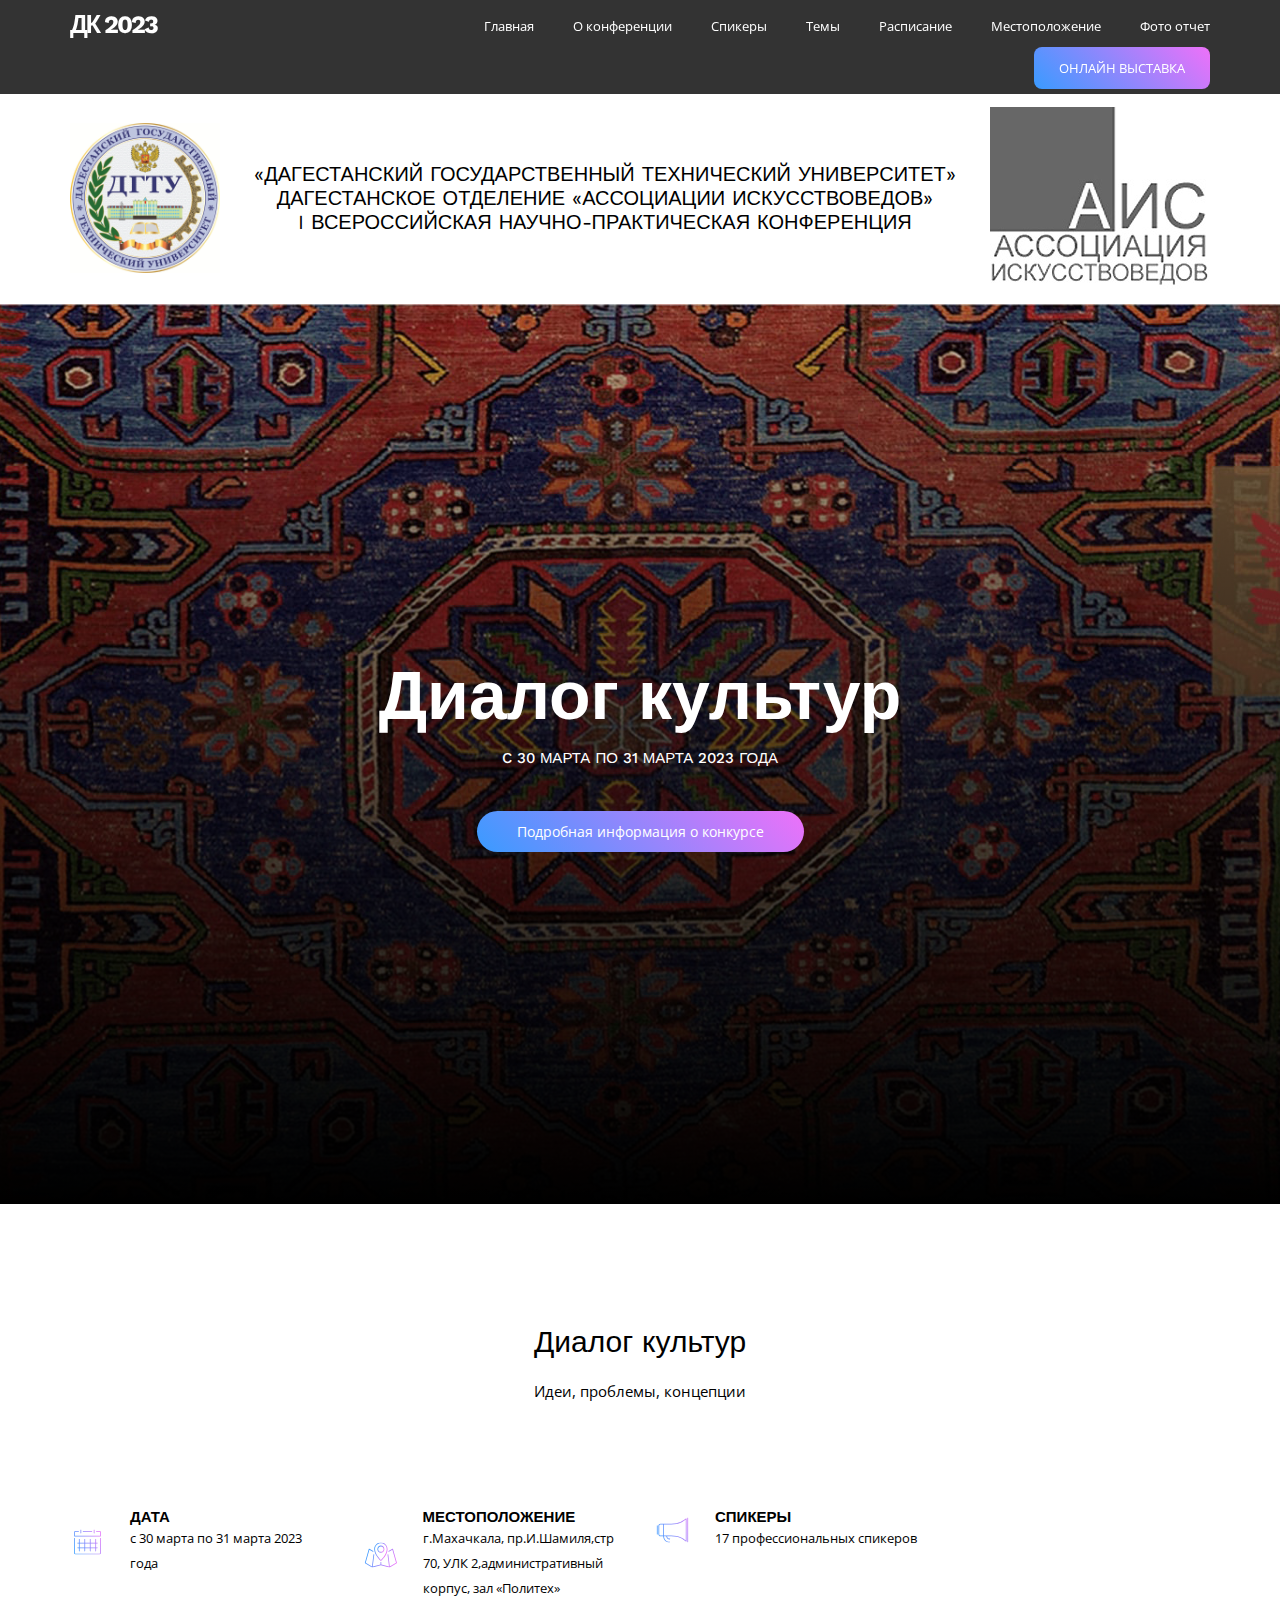
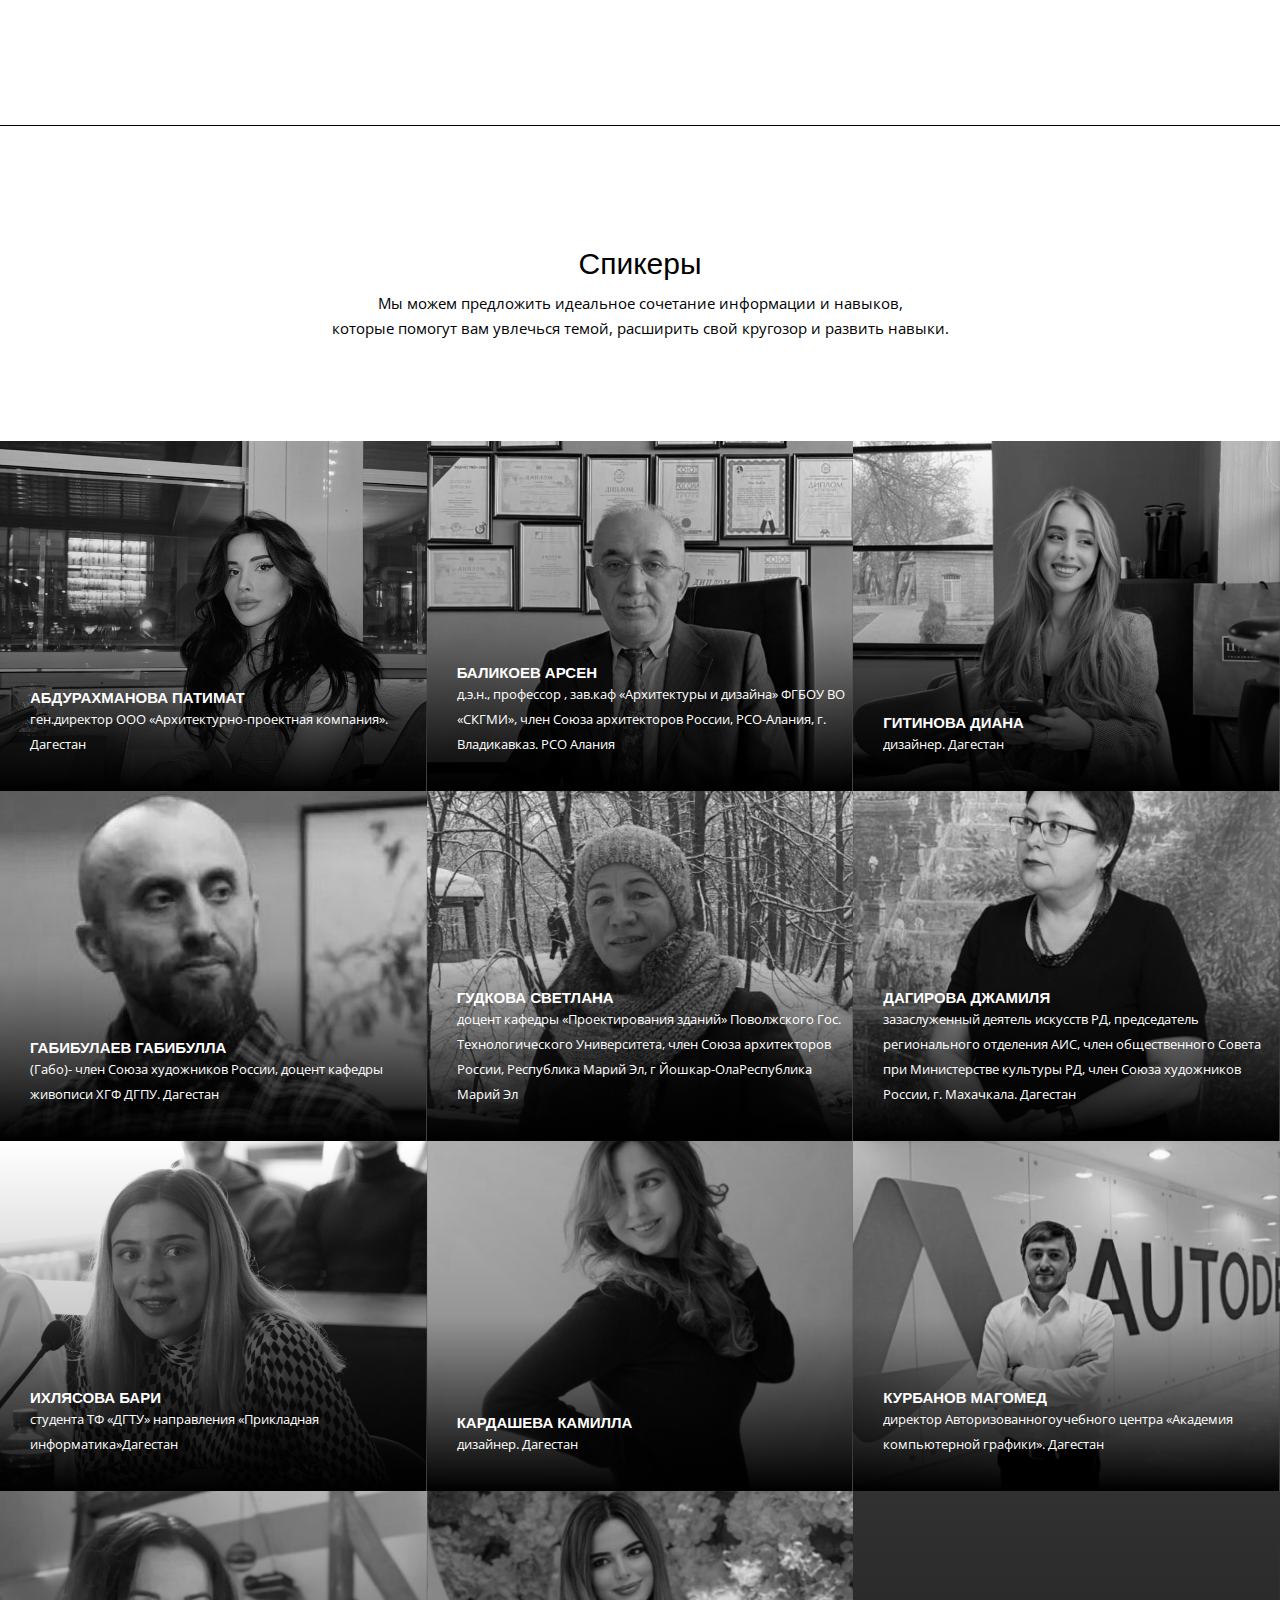
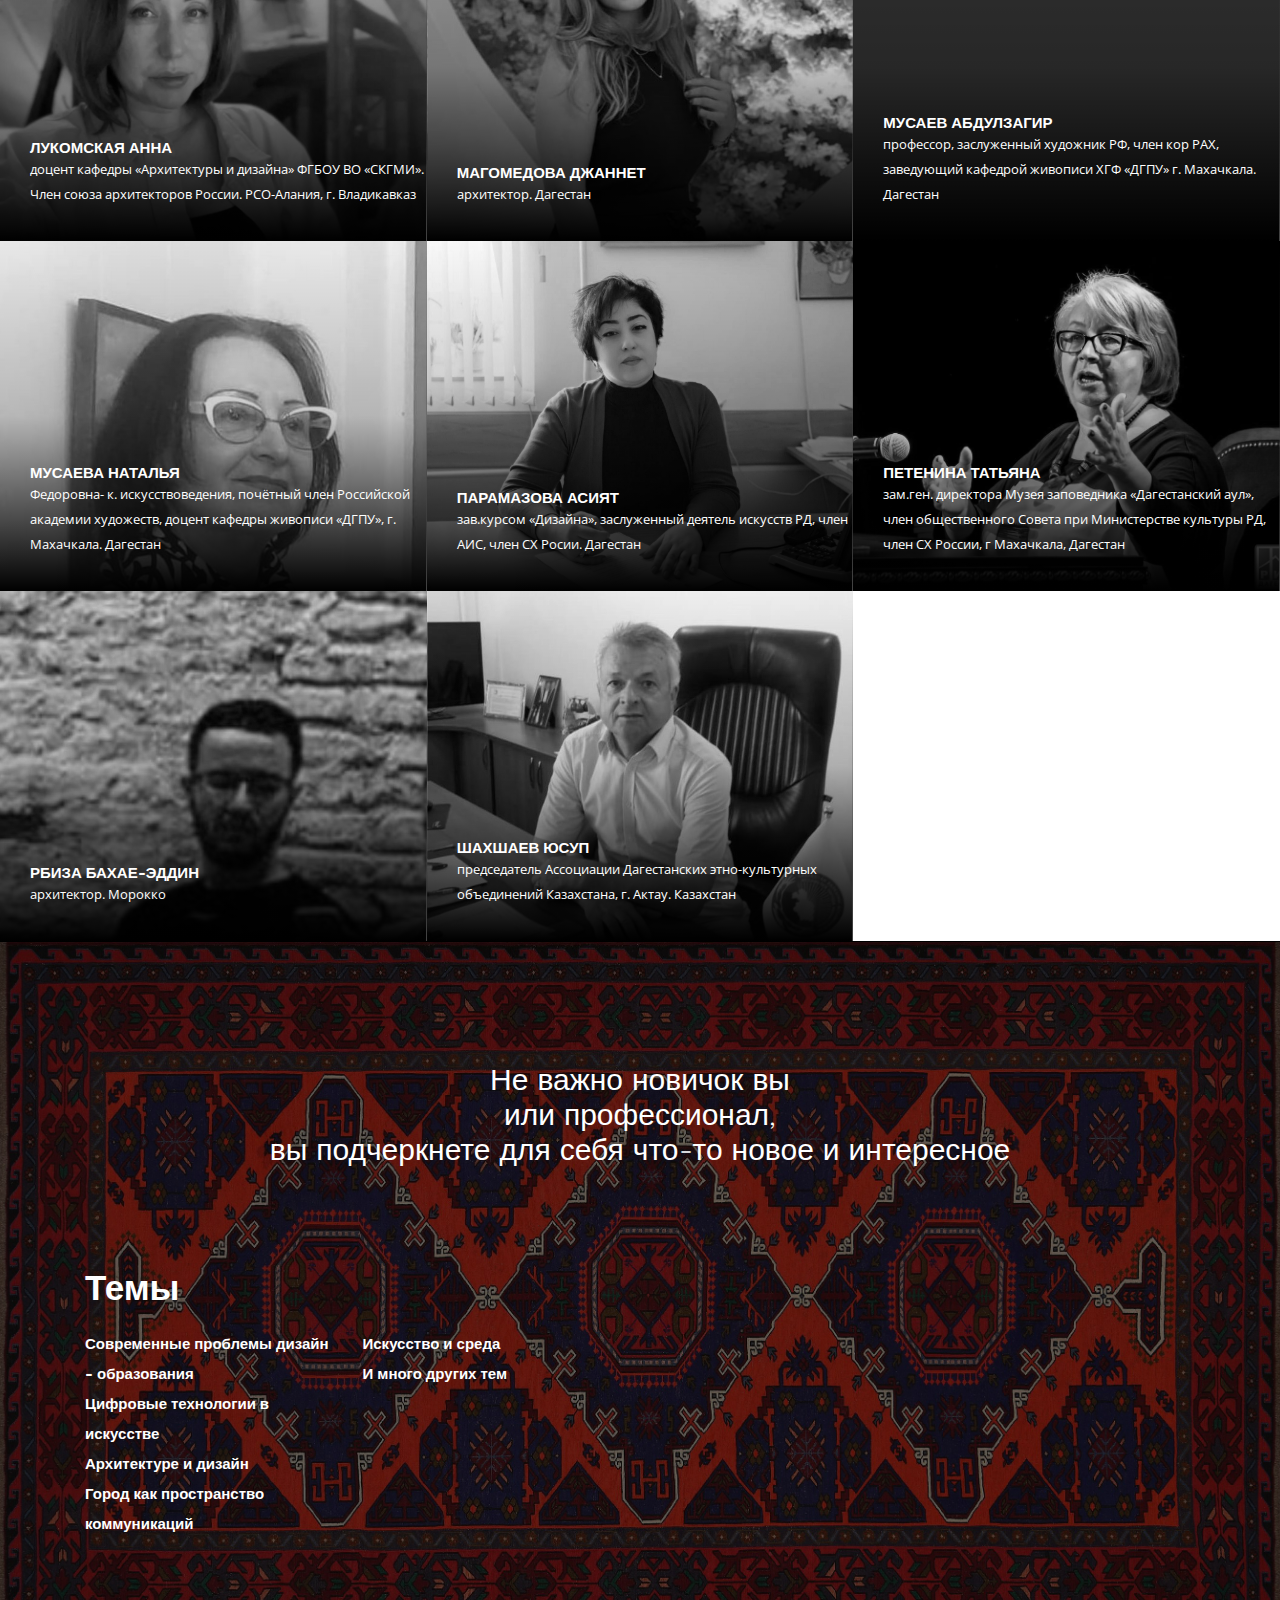
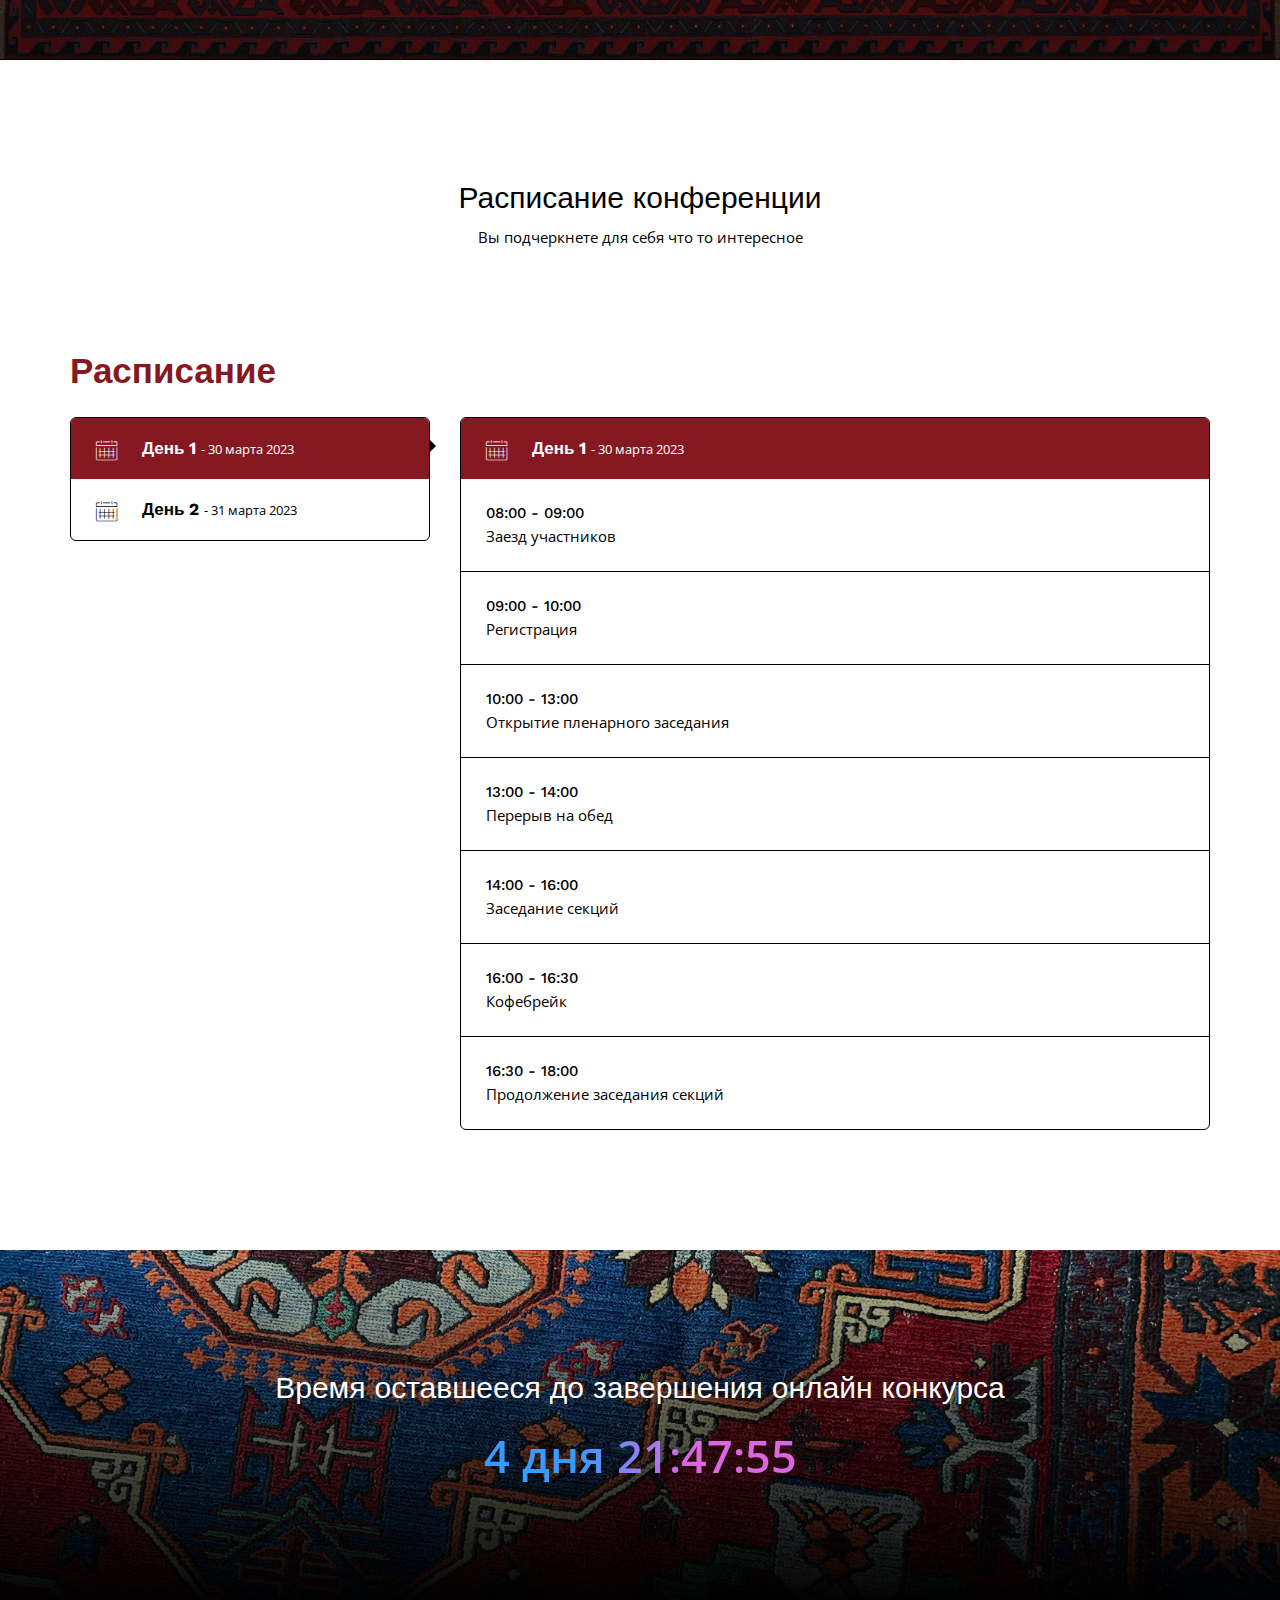
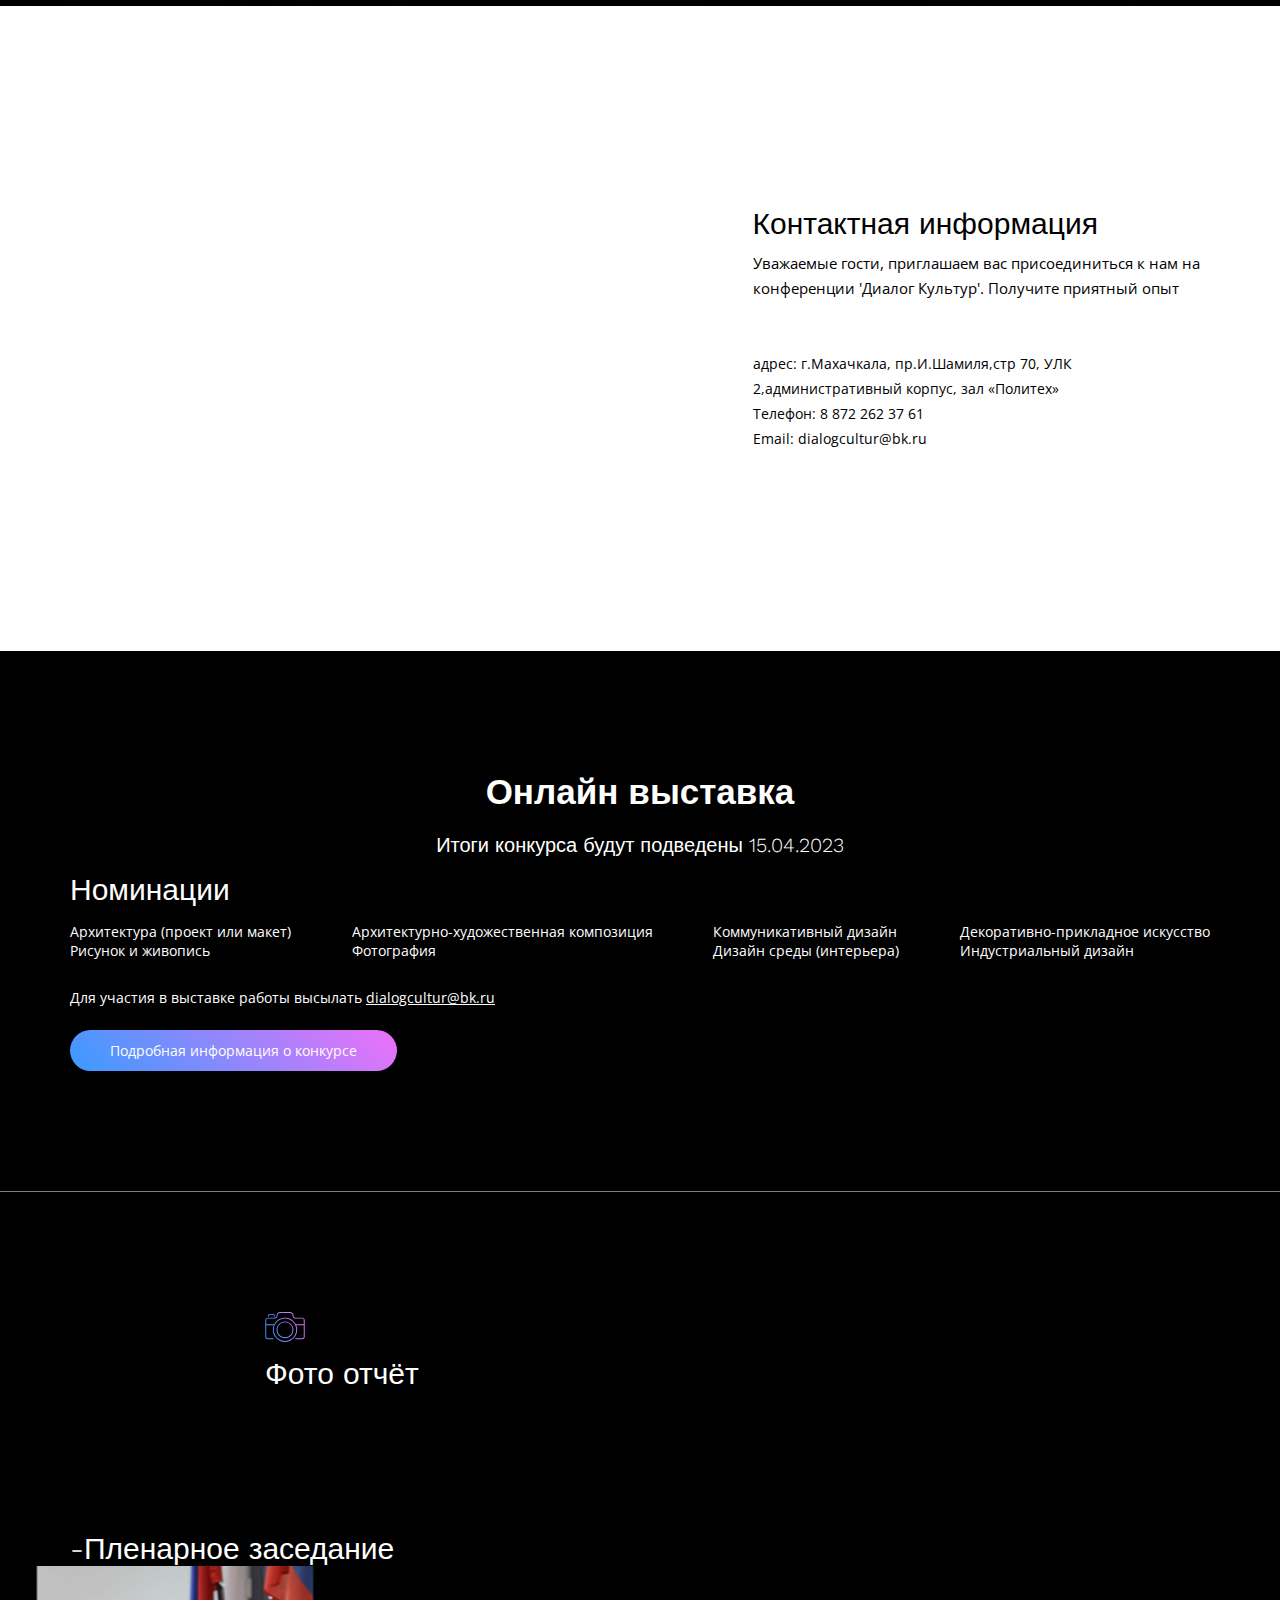
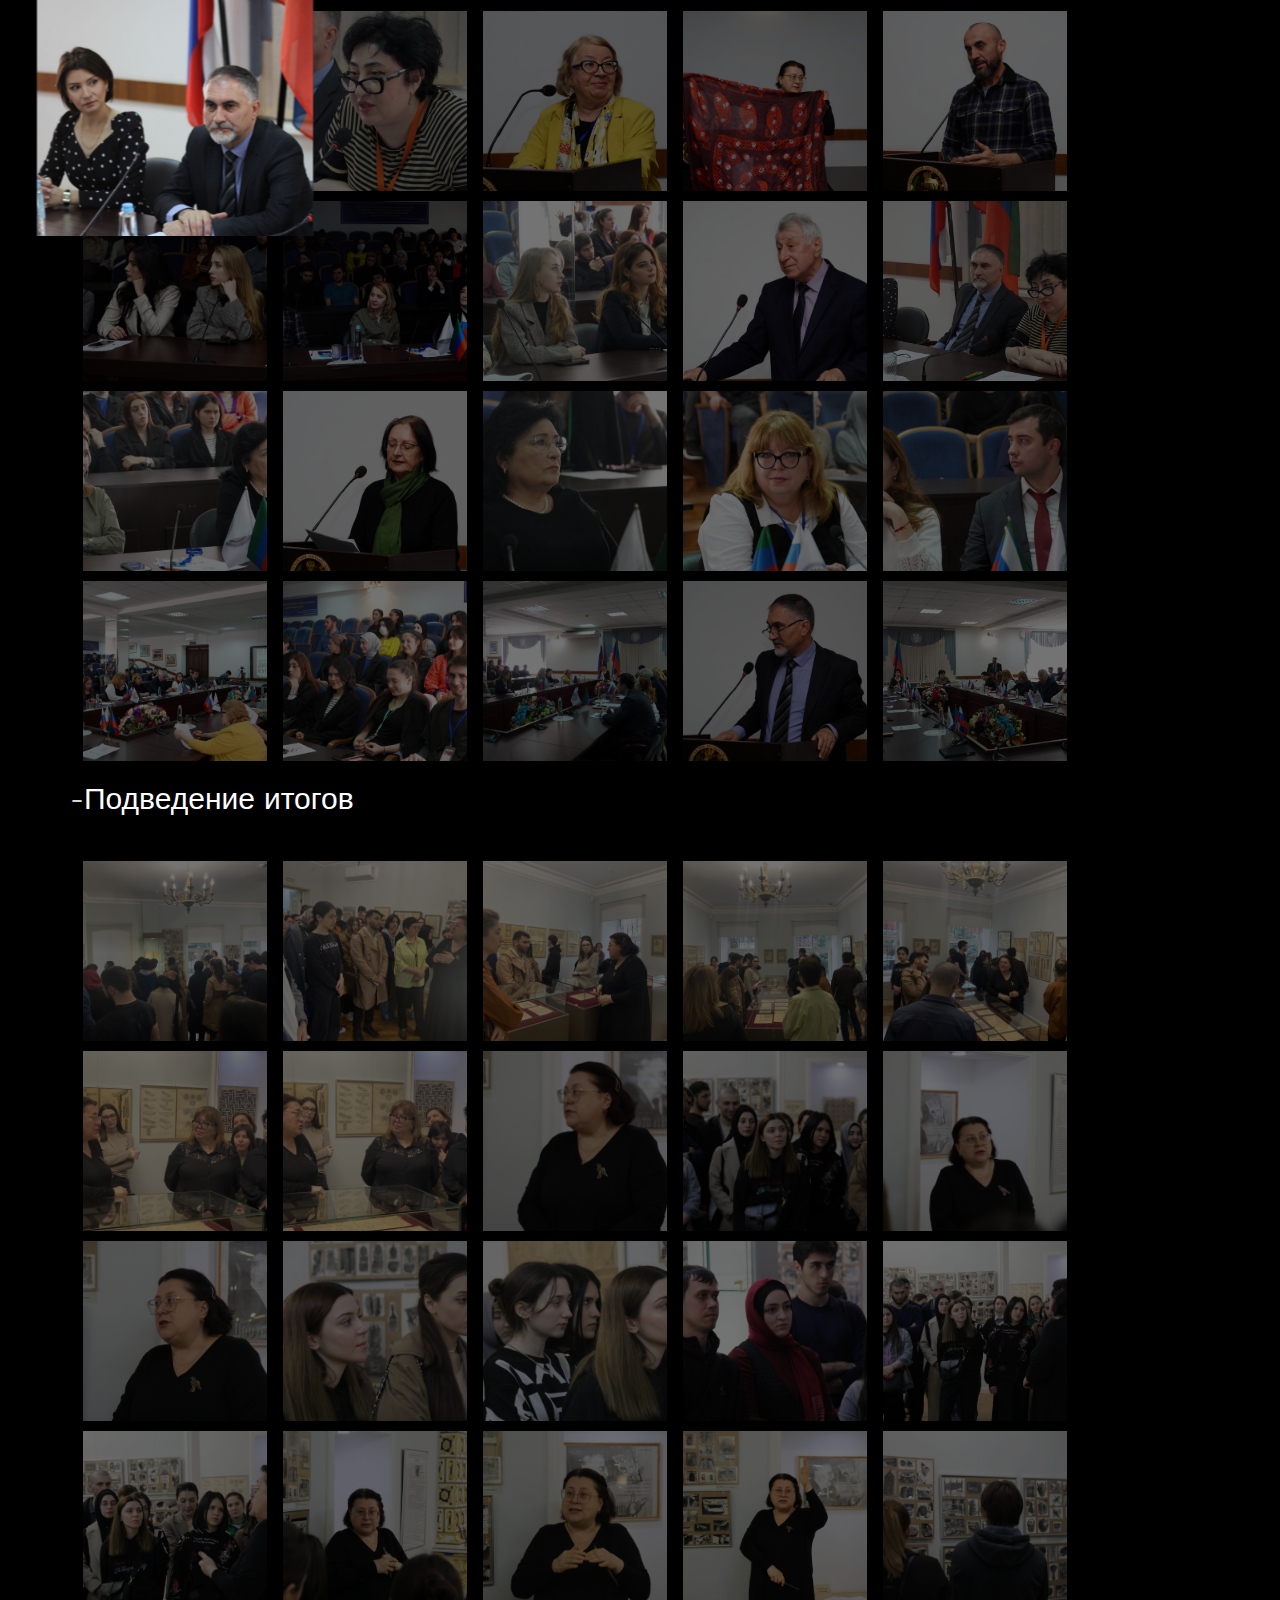
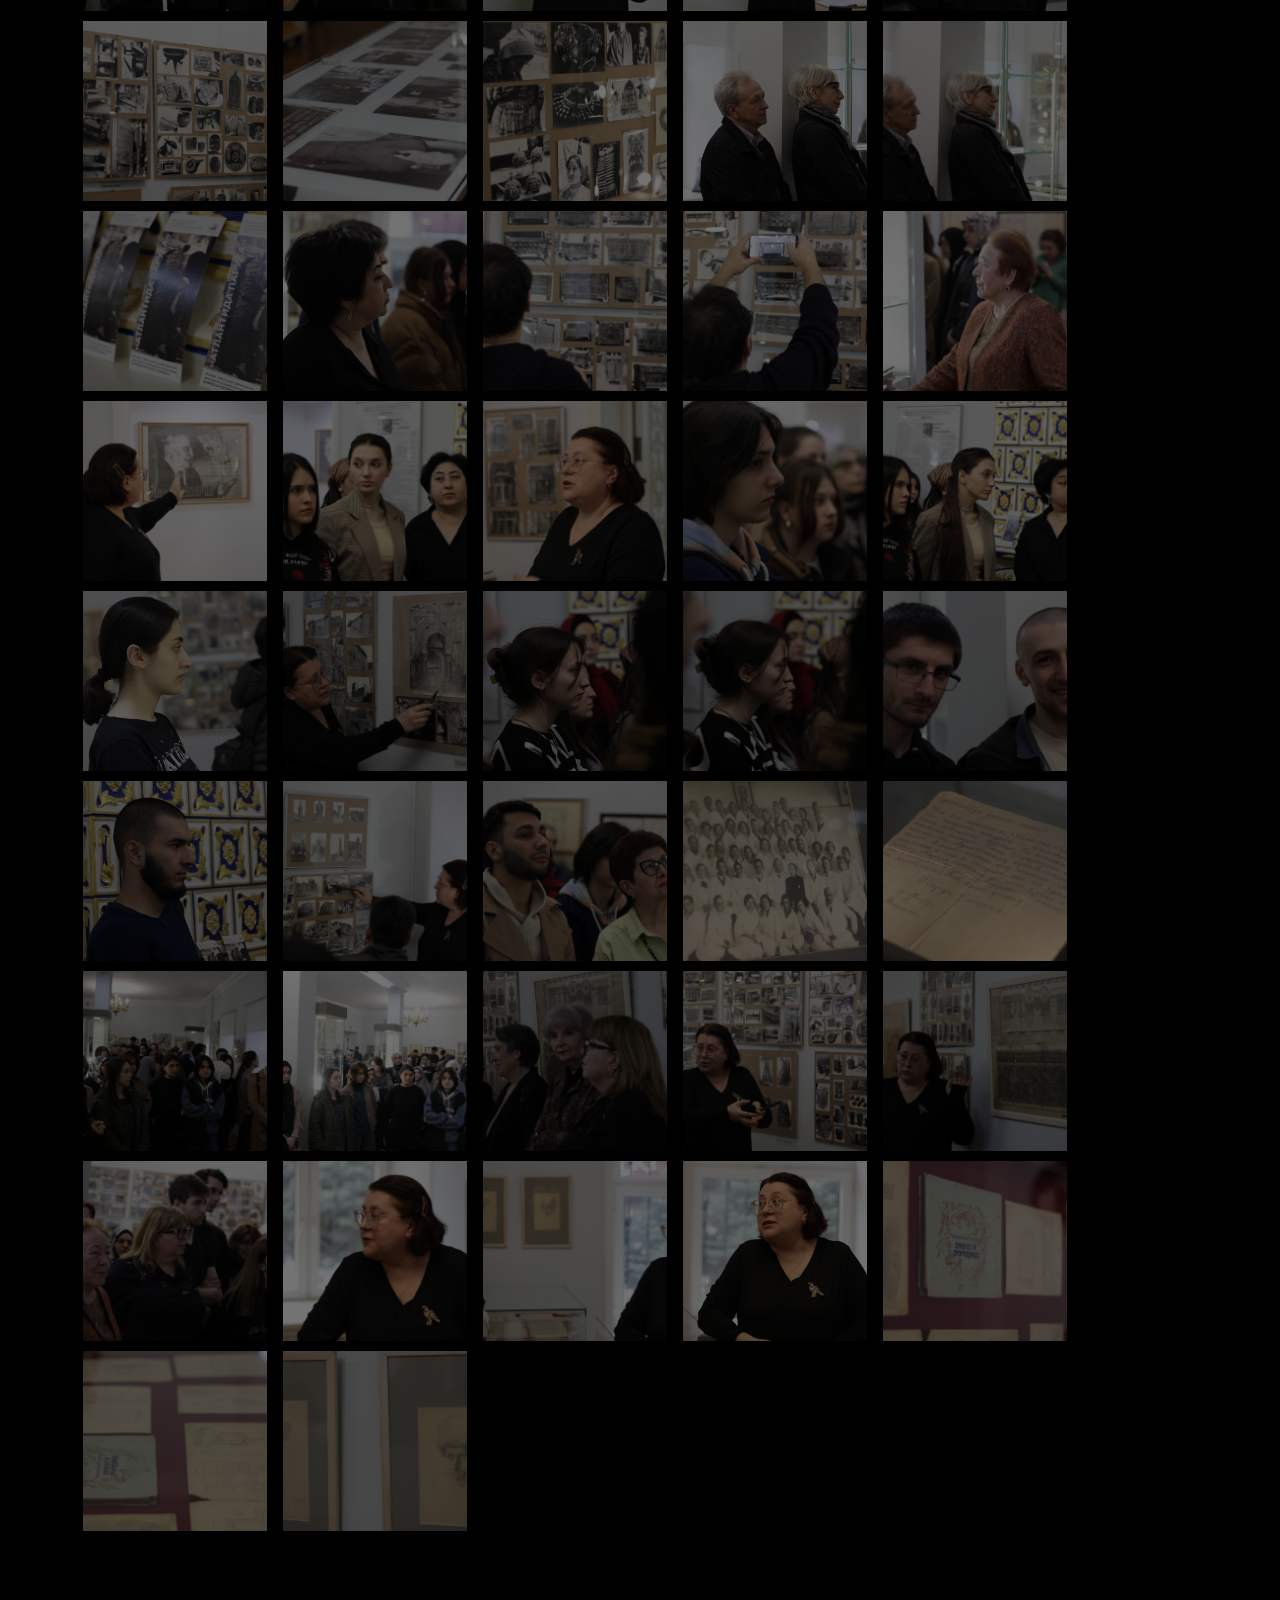
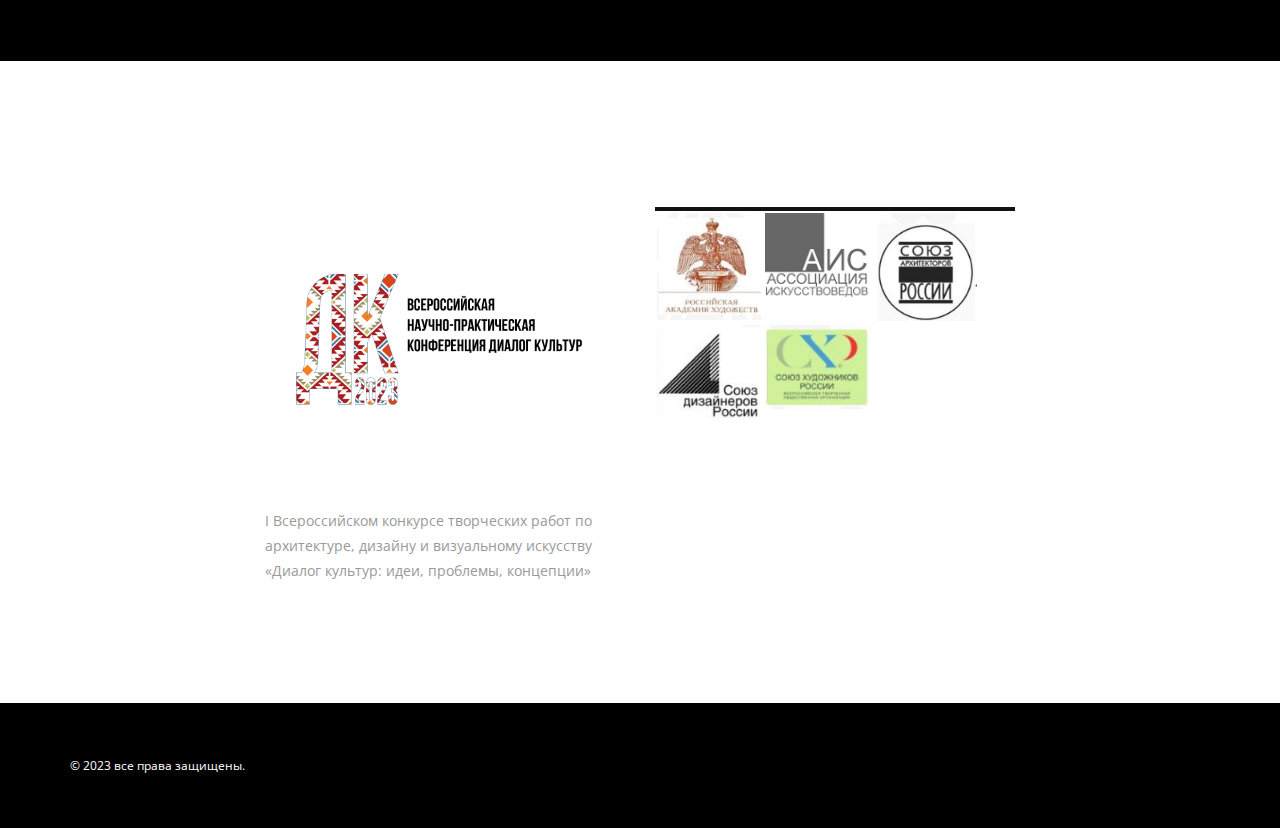
==== commit 0a6d1beb: "Update index.html" ====
--- a/index.html
+++ b/index.html
@@ -1,7 +1,7 @@
 <!DOCTYPE html><html lang="en"><head>
       <!-- Metas -->
       <meta charset="utf-8">
-      <title>EVENTS - MULTIPURPOSE CONFERENCE HTML TEMPLATE</title>
+      <title>ДК 2023</title>
       <meta name="description" content>
       <meta name="viewport" content="width=device-width, initial-scale=1.0">
       <!-- Css -->
@@ -930,4 +930,4 @@
       <!-- End google analytics -->
    
 
-</body></html>+</body></html>
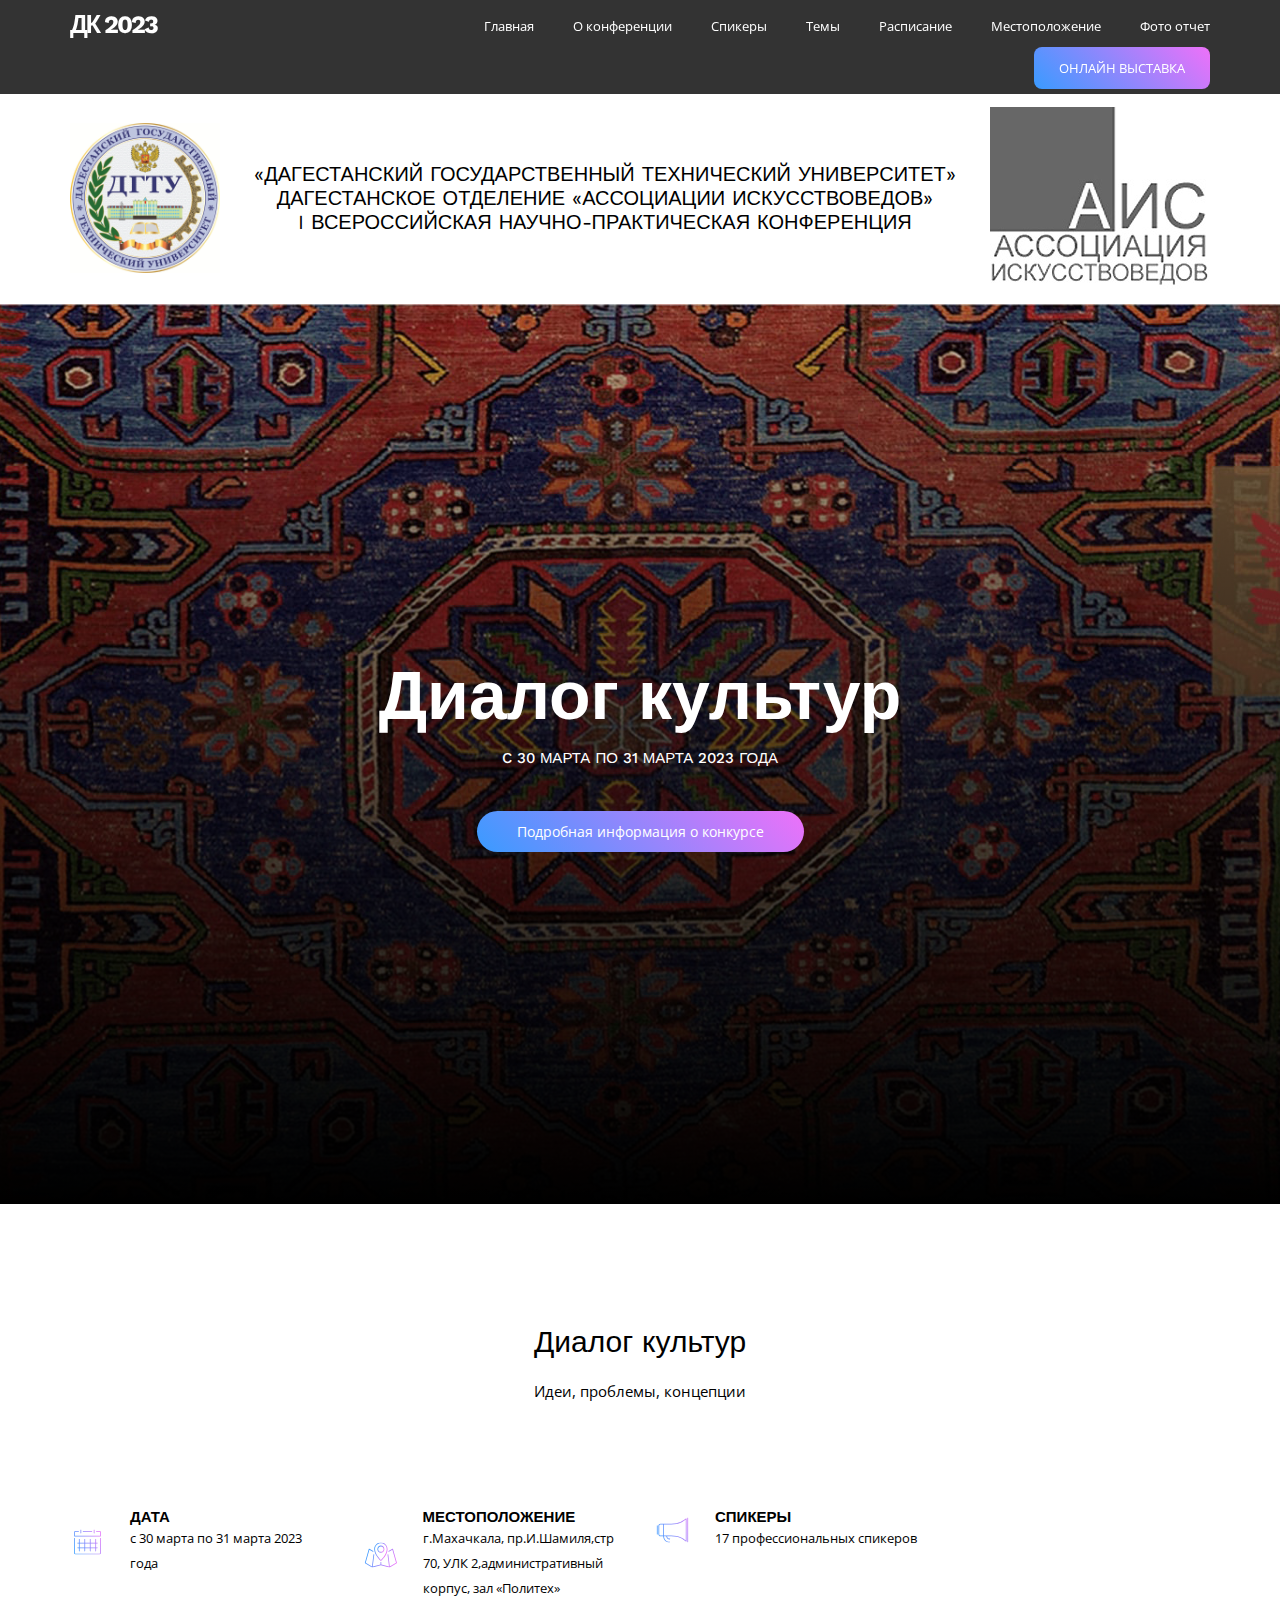
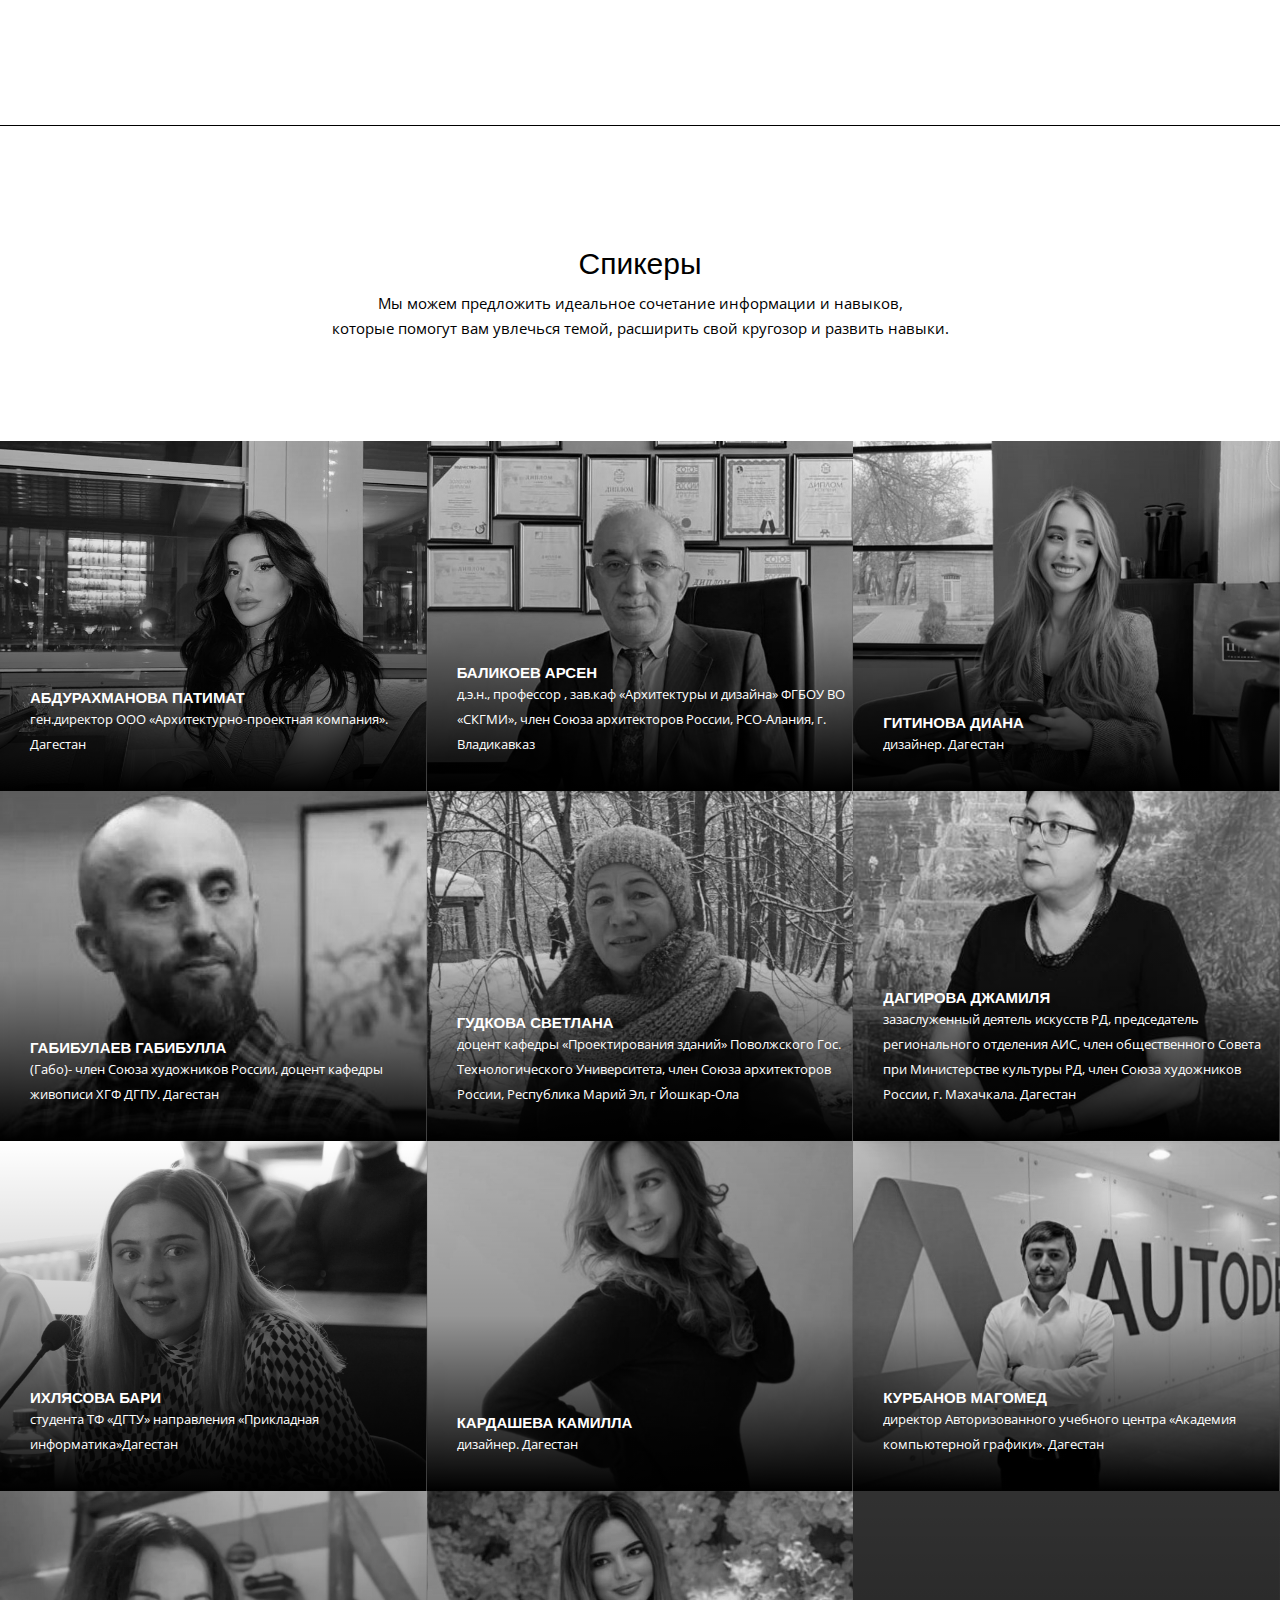
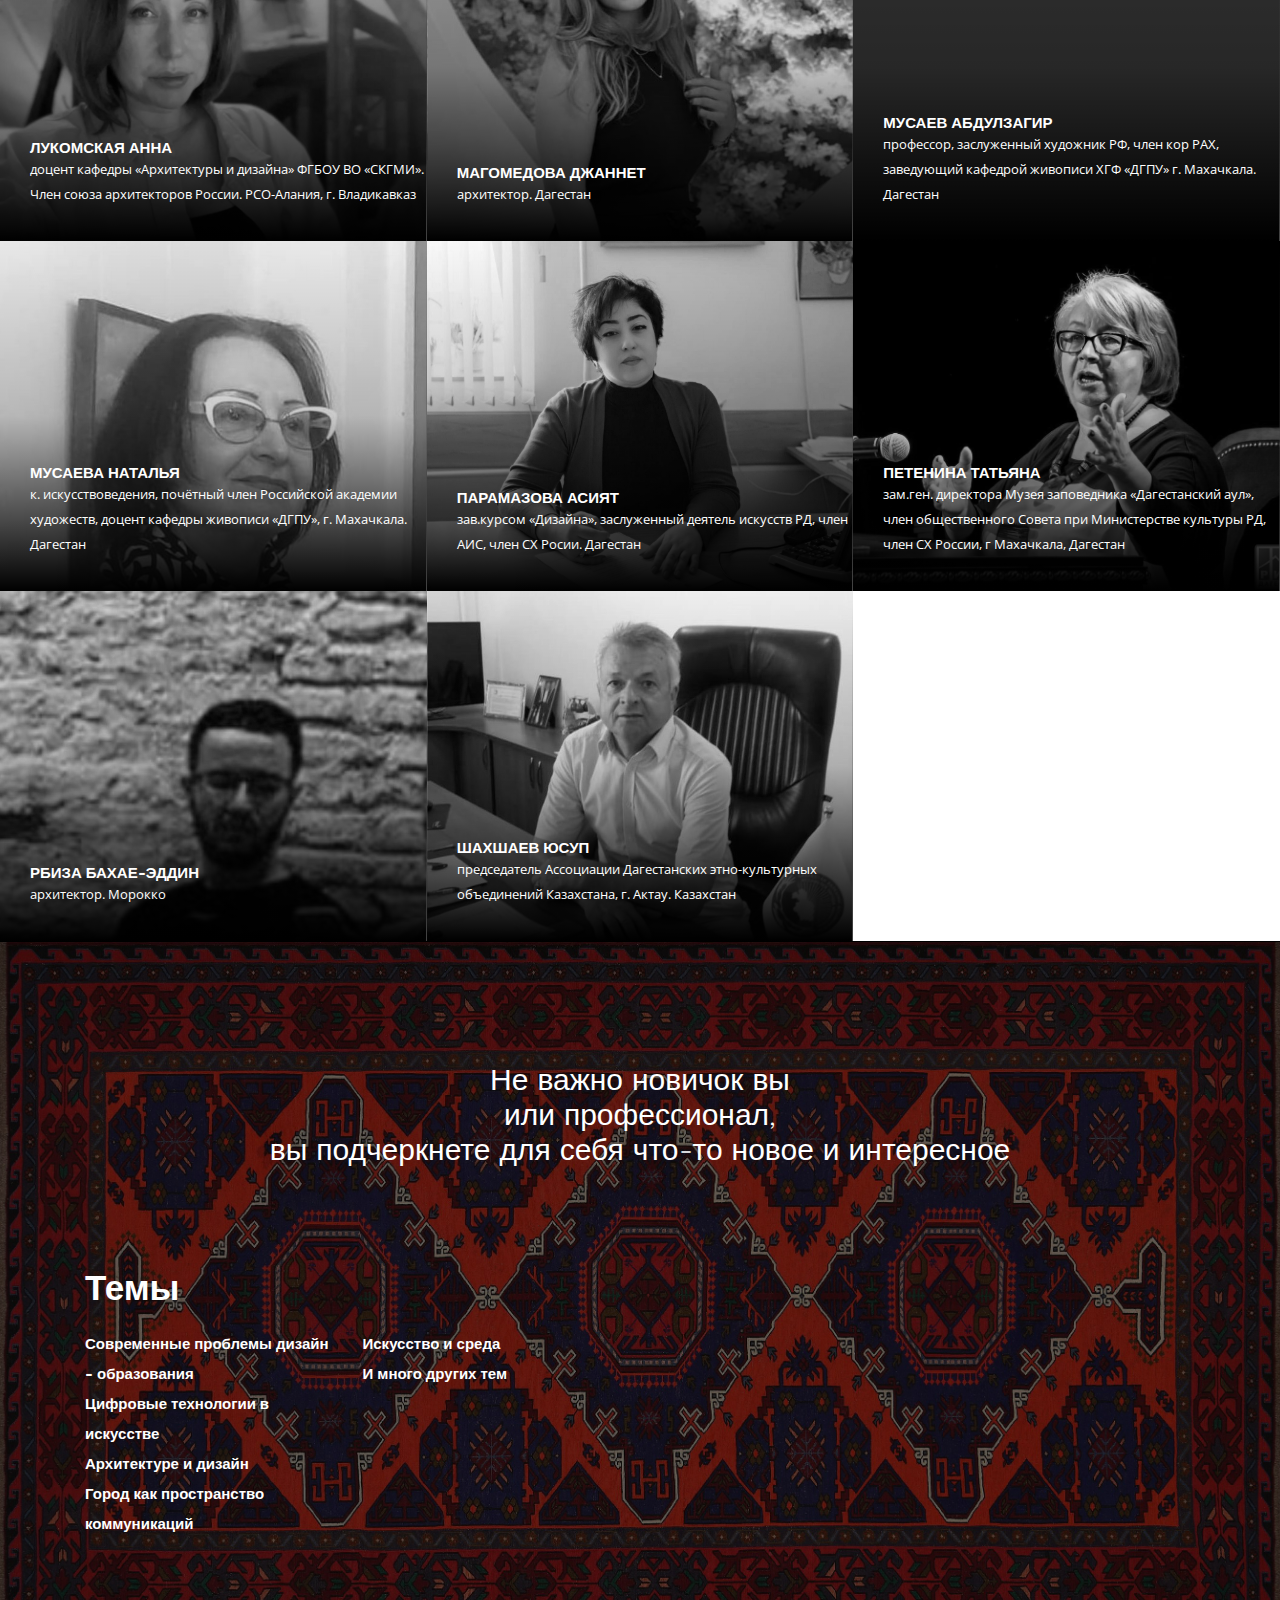
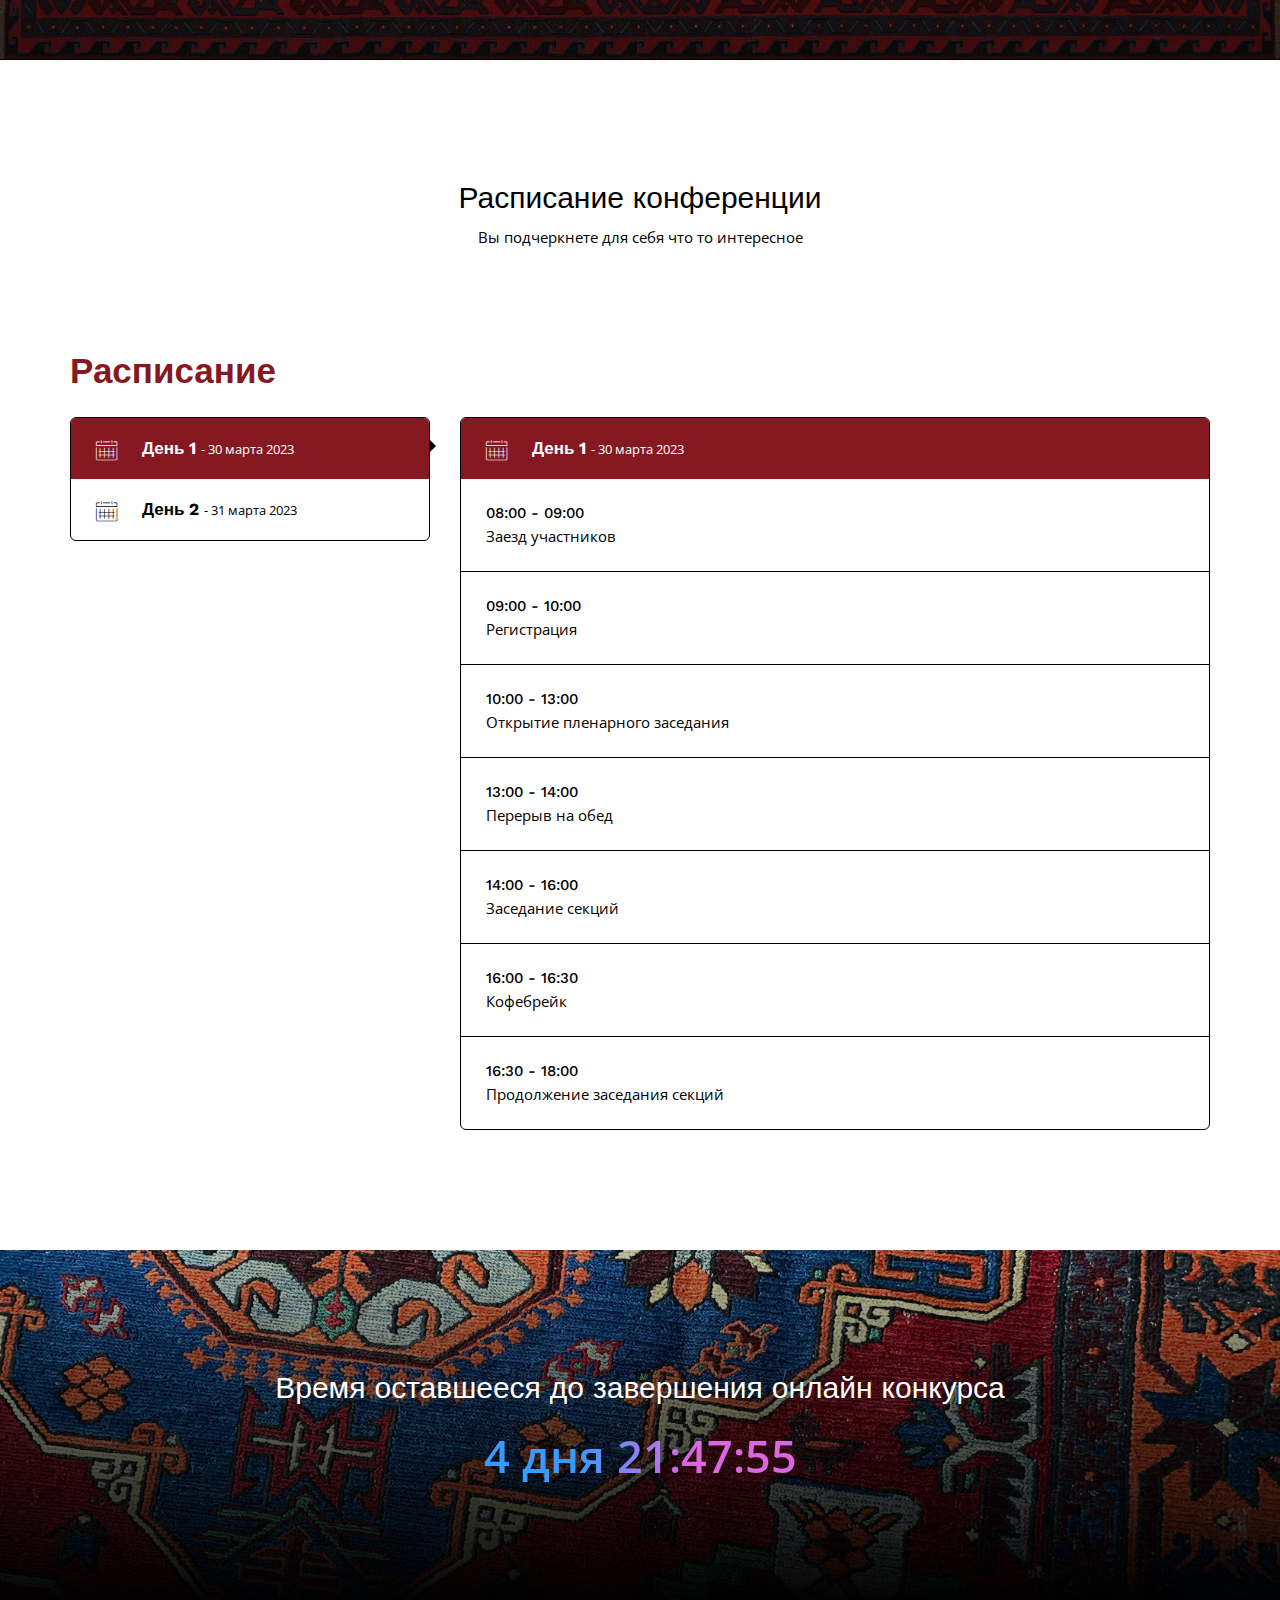
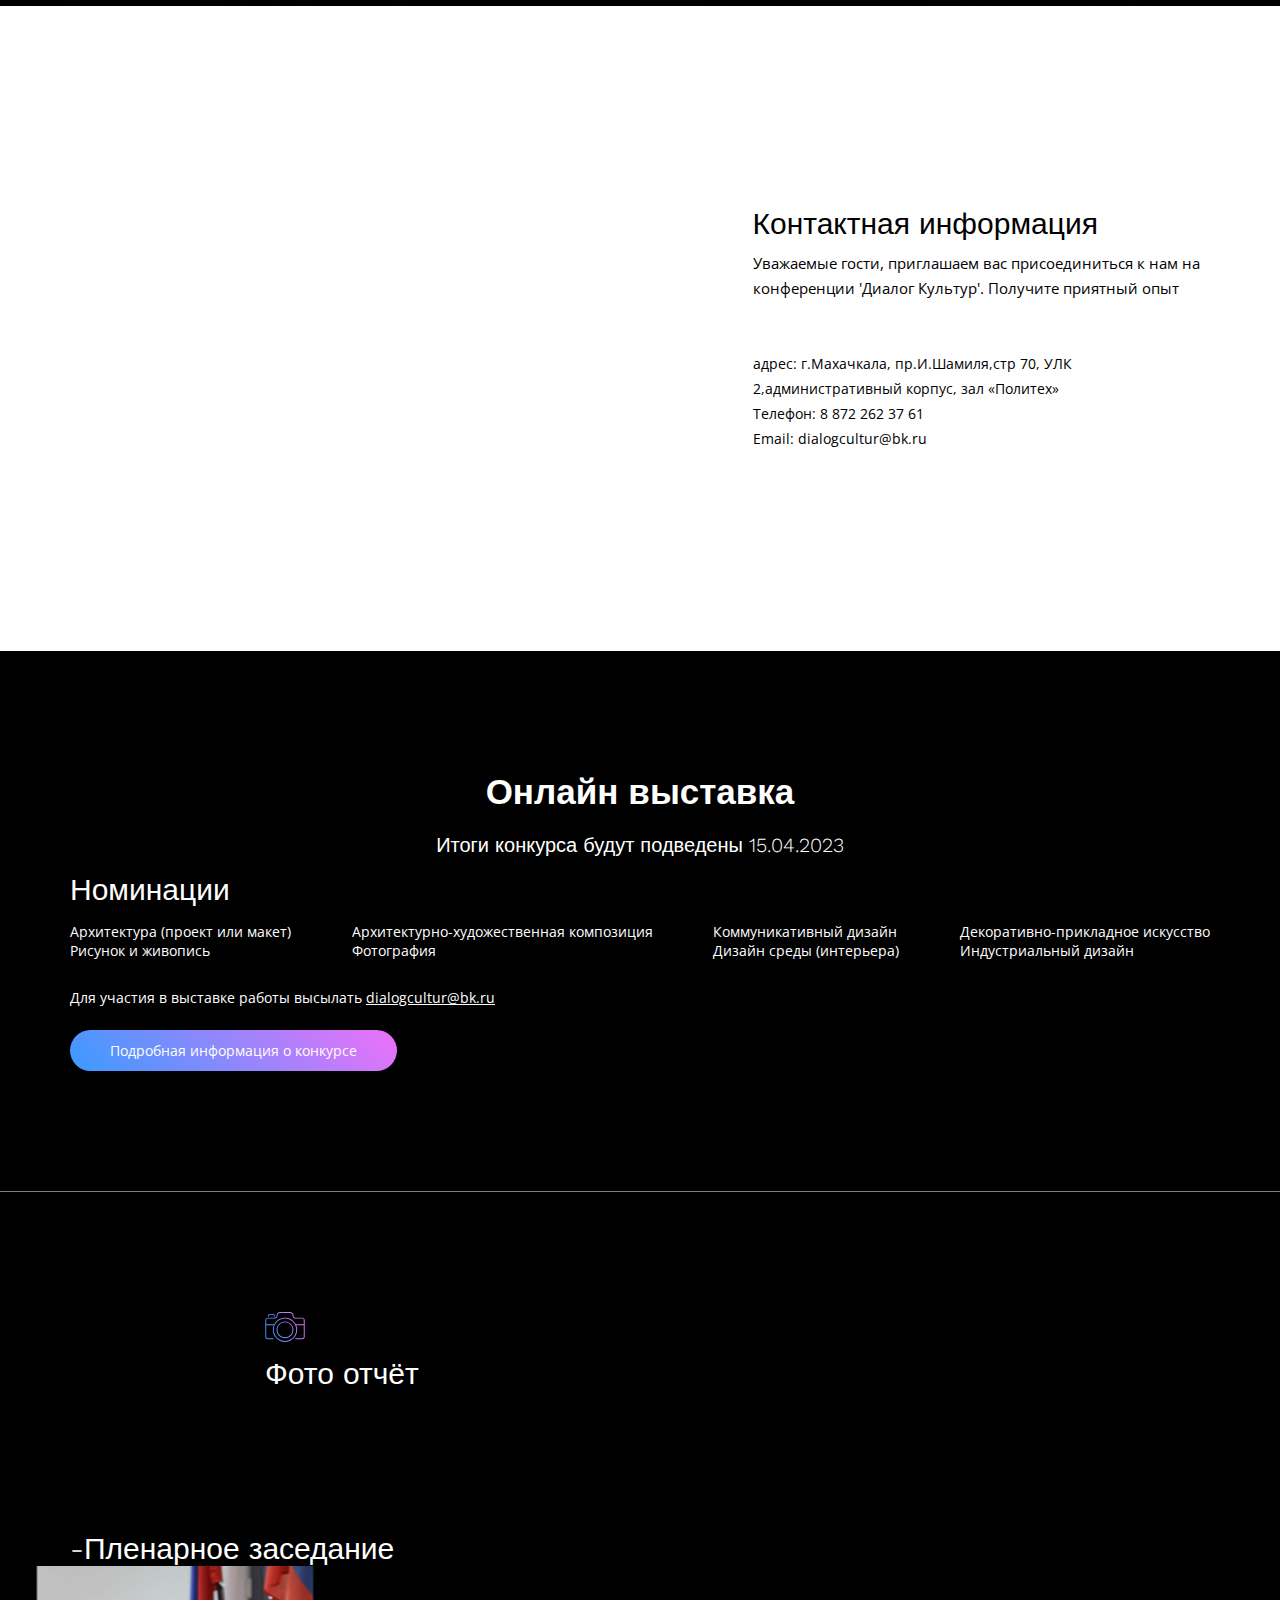
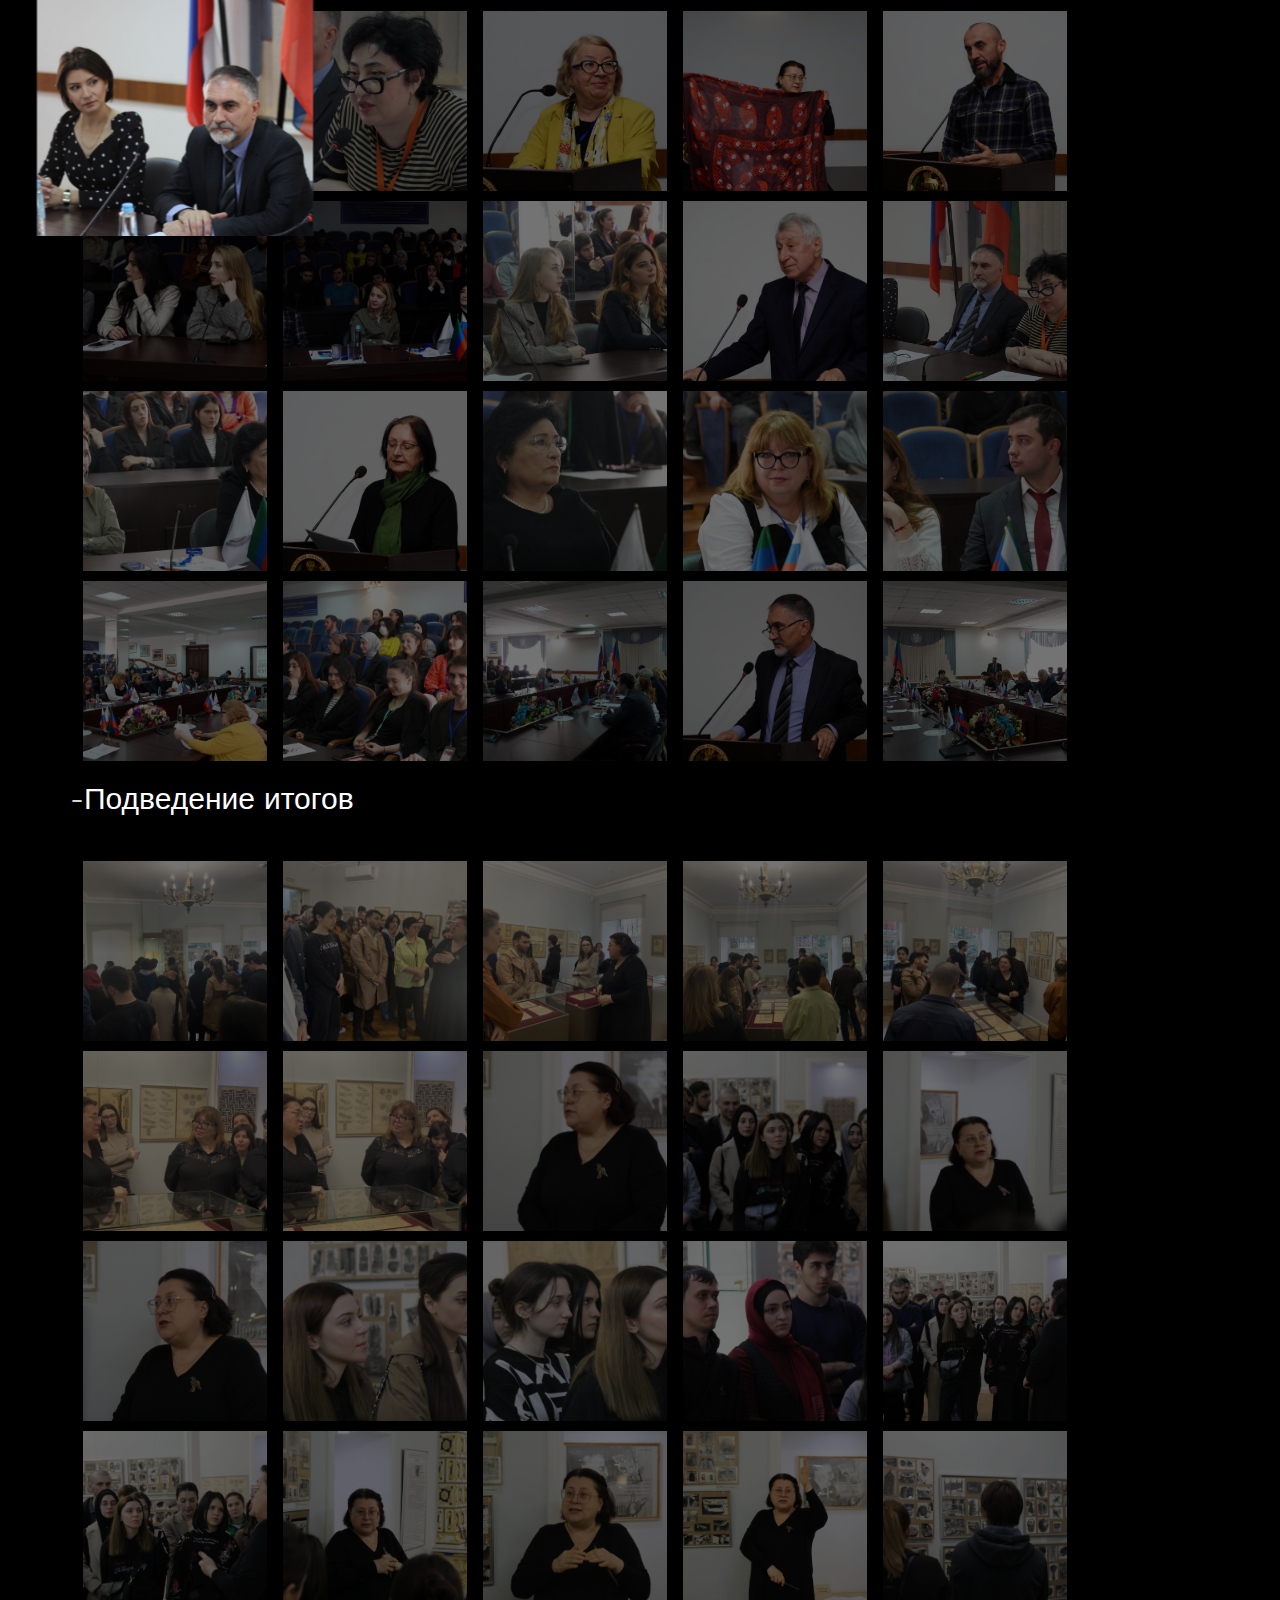
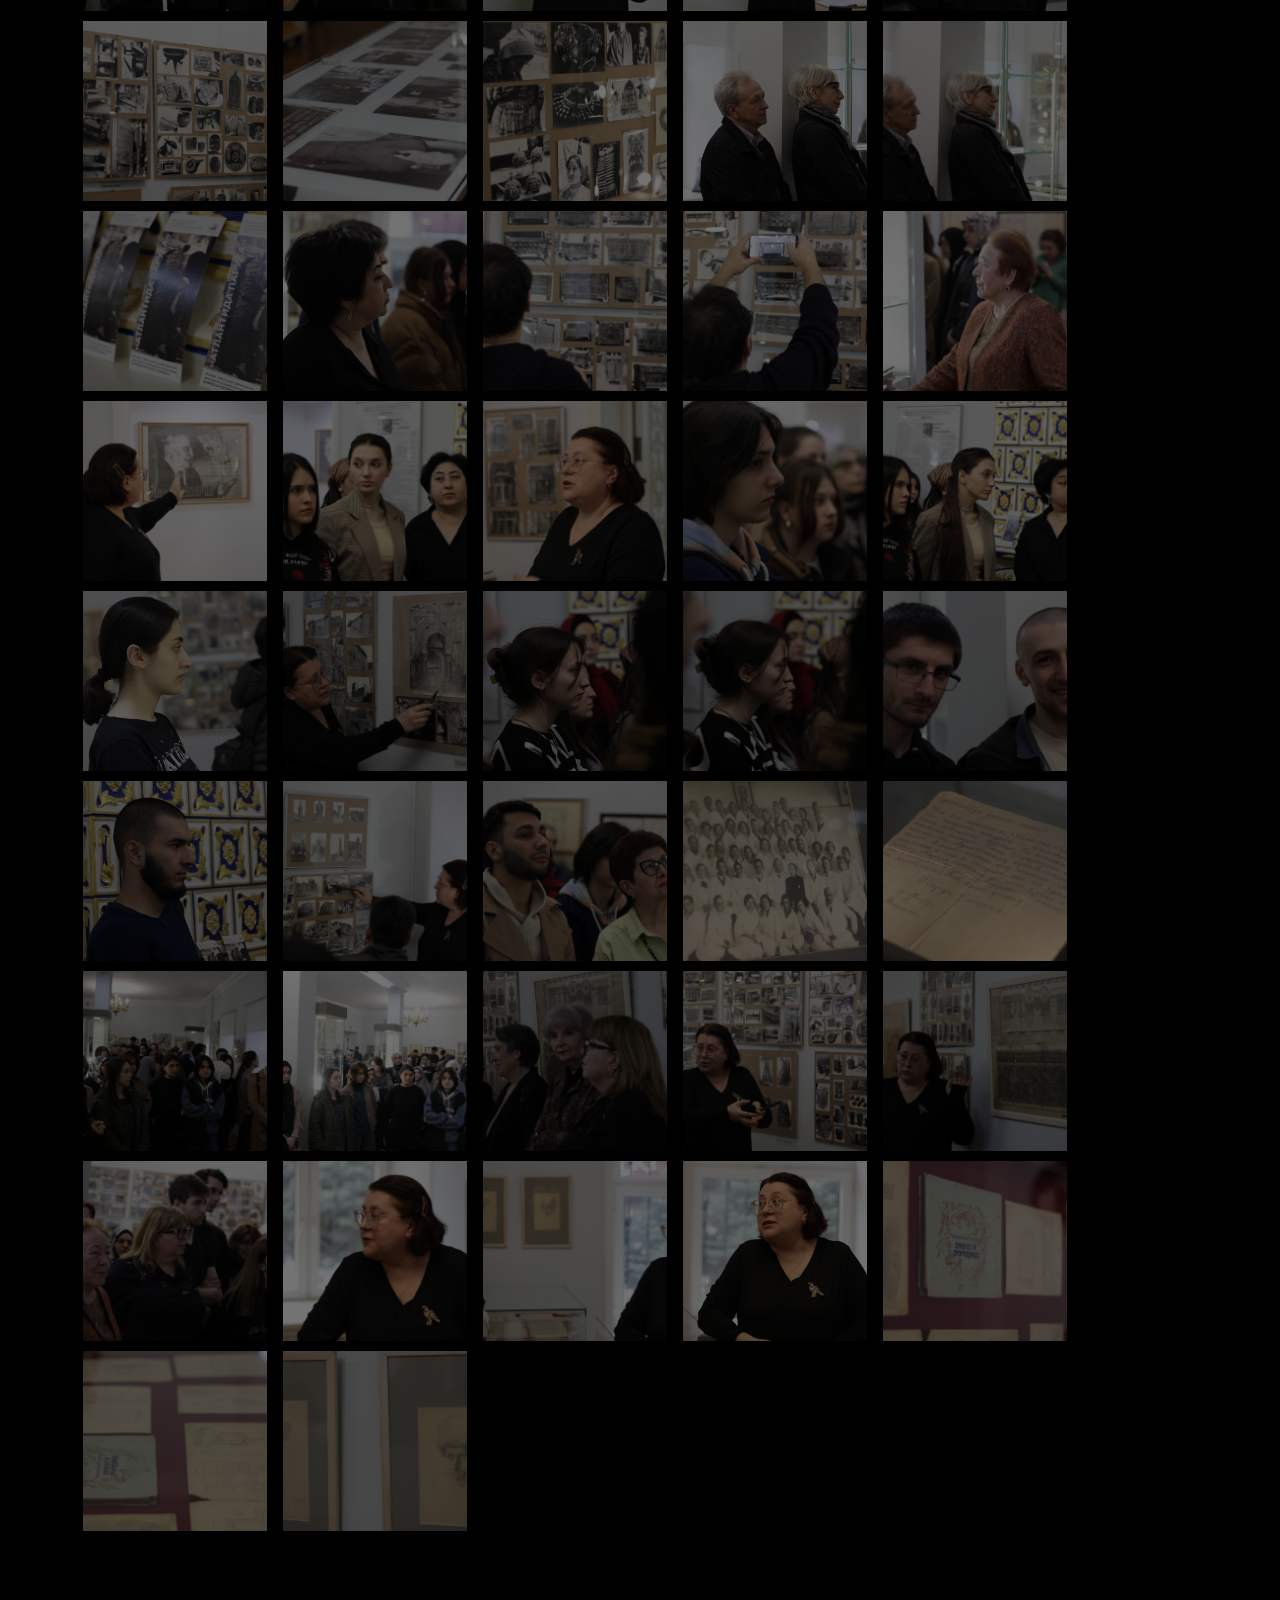
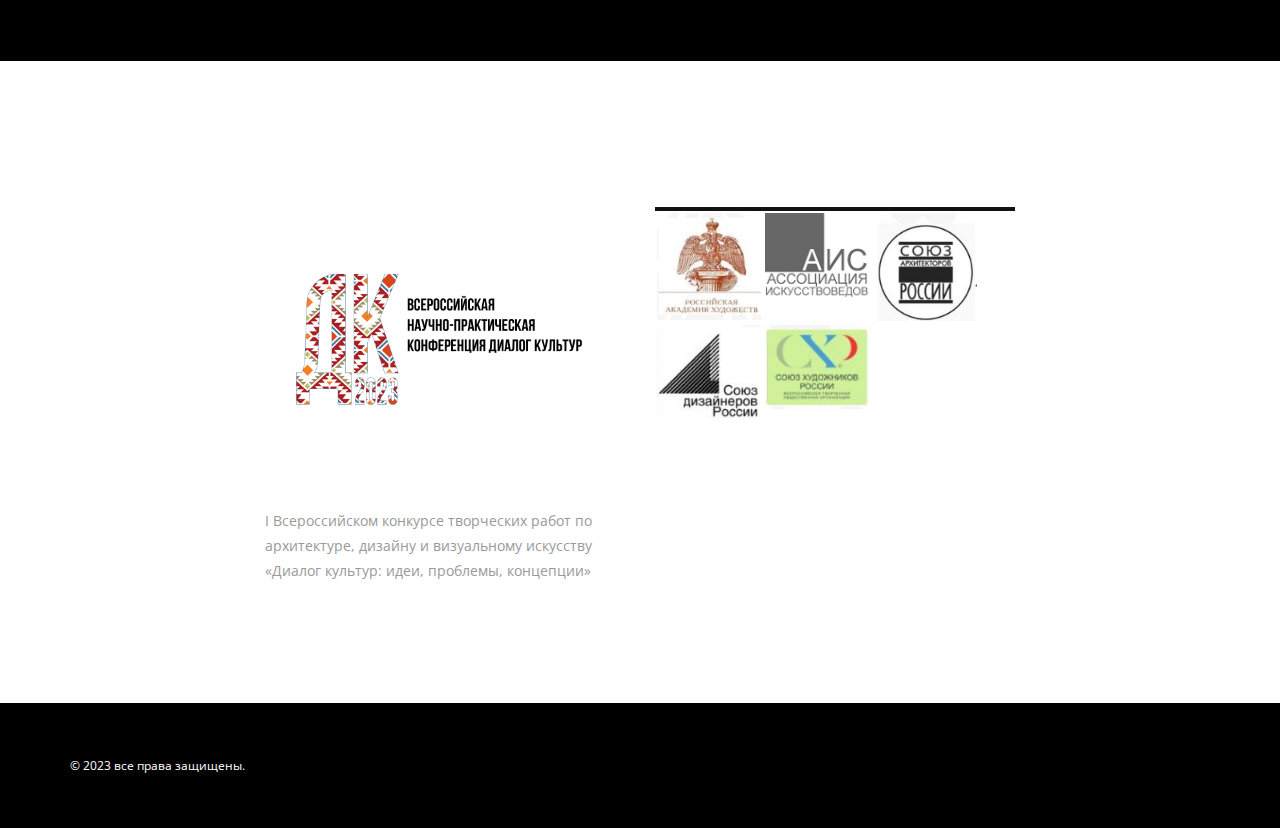
==== commit ed3fc04b: "Update index.html" ====
--- a/index.html
+++ b/index.html
@@ -290,7 +290,7 @@
                         <div class="block-info-2">
                            <p>
                               <strong>Баликоев Арсен</strong>
-                              <span>д.э.н., профессор , зав.каф «Архитектуры и дизайна» ФГБОУ ВО «СКГМИ», член Союза архитекторов России, РСО-Алания, г. Владикавказ. РСО Алания</span>
+                              <span>д.э.н., профессор , зав.каф «Архитектуры и дизайна» ФГБОУ ВО «СКГМИ», член Союза архитекторов России, РСО-Алания, г. Владикавказ</span>
                            </p>
                         </div>
                      </div>
@@ -335,7 +335,7 @@
                         <div class="block-info-2">
                            <p>
                               <strong>Гудкова Светлана</strong>
-                              <span>доцент кафедры «Проектирования зданий» Поволжского Гос. Технологического Университета, член Союза архитекторов России, Республика Марий Эл, г Йошкар-ОлаРеспублика Марий Эл</span>
+                              <span>доцент кафедры «Проектирования зданий» Поволжского Гос. Технологического Университета, член Союза архитекторов России, Республика Марий Эл, г Йошкар-Ола</span>
                            </p>
                         </div>
                      </div>
@@ -395,7 +395,7 @@
                         <div class="block-info-2">
                            <p>
                               <strong>Курбанов Магомед</strong>
-                              <span>директор Авторизованногоучебного центра «Академия компьютерной графики». Дагестан</span>
+                              <span>директор Авторизованного учебного центра «Академия компьютерной графики». Дагестан</span>
                            </p>
                         </div>
                      </div>
@@ -455,7 +455,7 @@
                         <div class="block-info-2">
                            <p>
                               <strong>Мусаева наталья</strong>
-                              <span>Федоровна- к. искусствоведения, почётный член Российской академии художеств, доцент кафедры живописи «ДГПУ», г. Махачкала. Дагестан</span>
+                              <span>к. искусствоведения, почётный член Российской академии художеств, доцент кафедры живописи «ДГПУ», г. Махачкала. Дагестан</span>
                            </p>
                         </div>
                      </div>
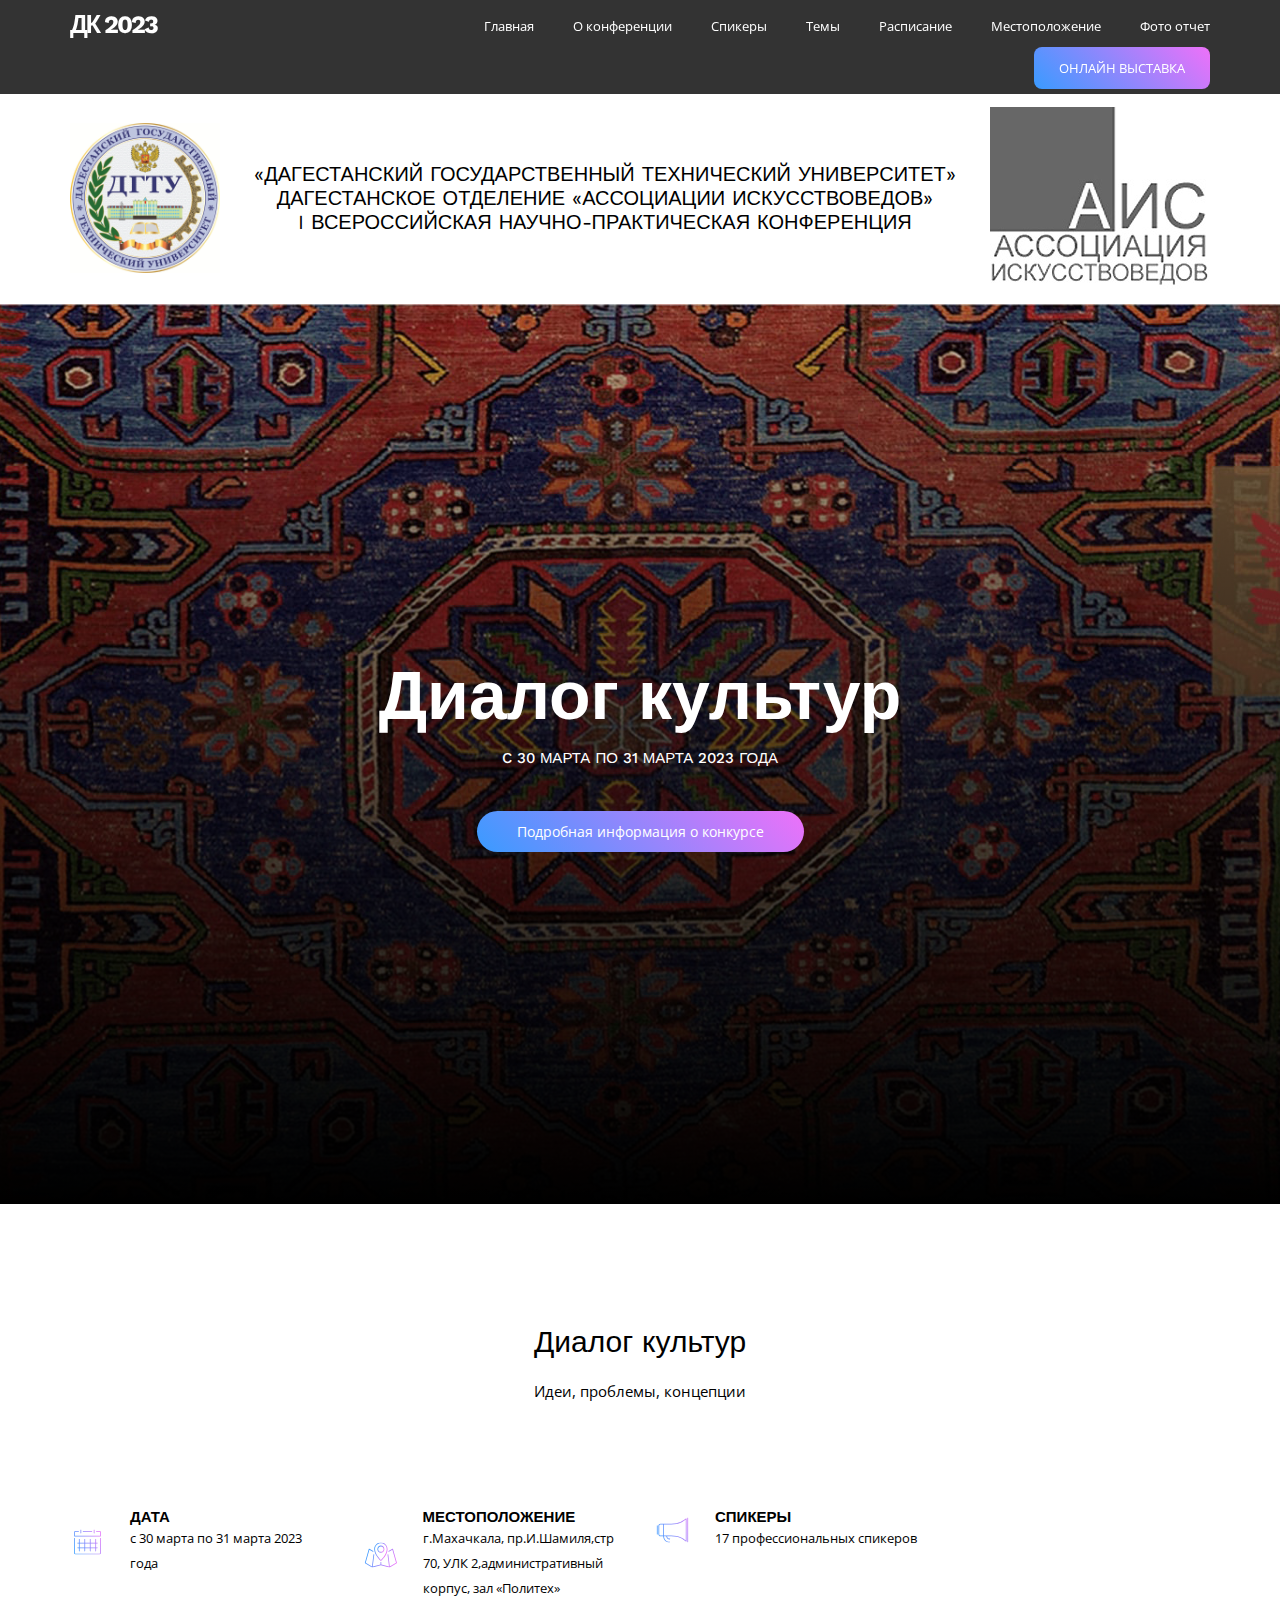
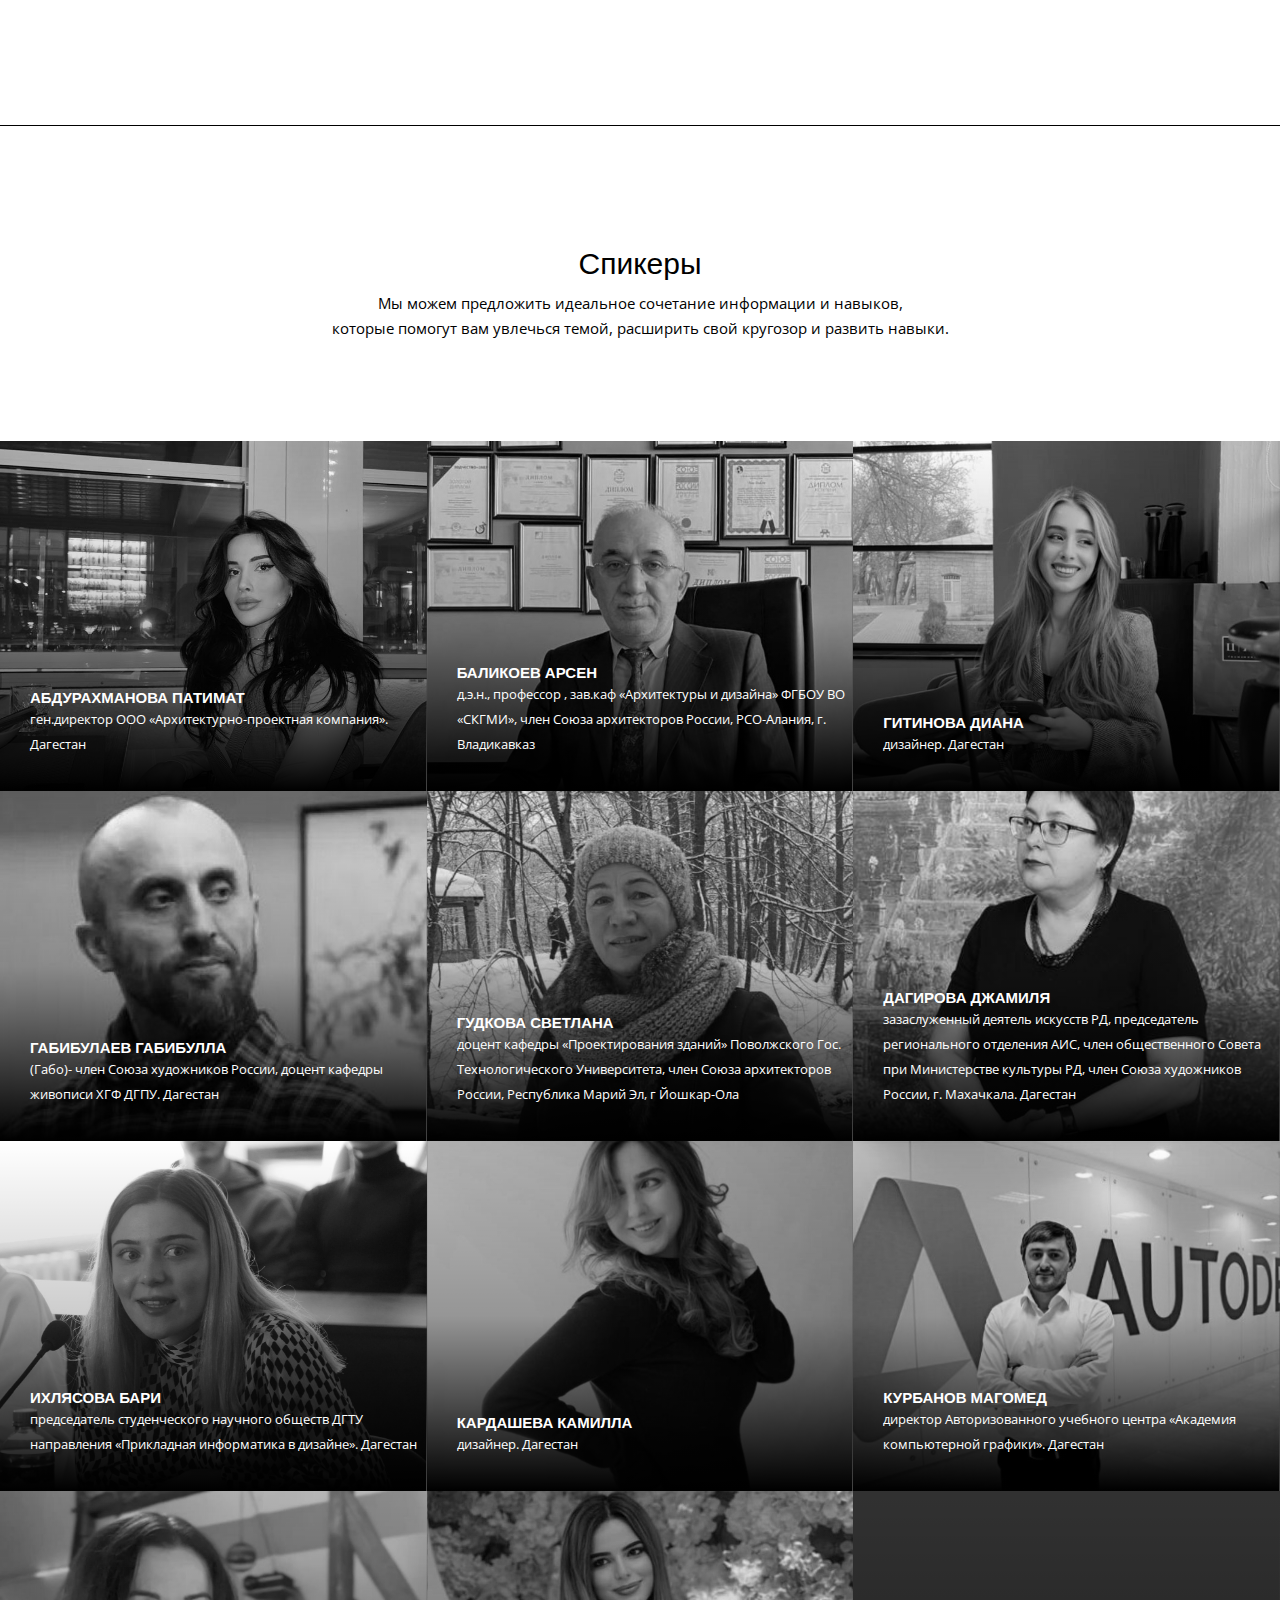
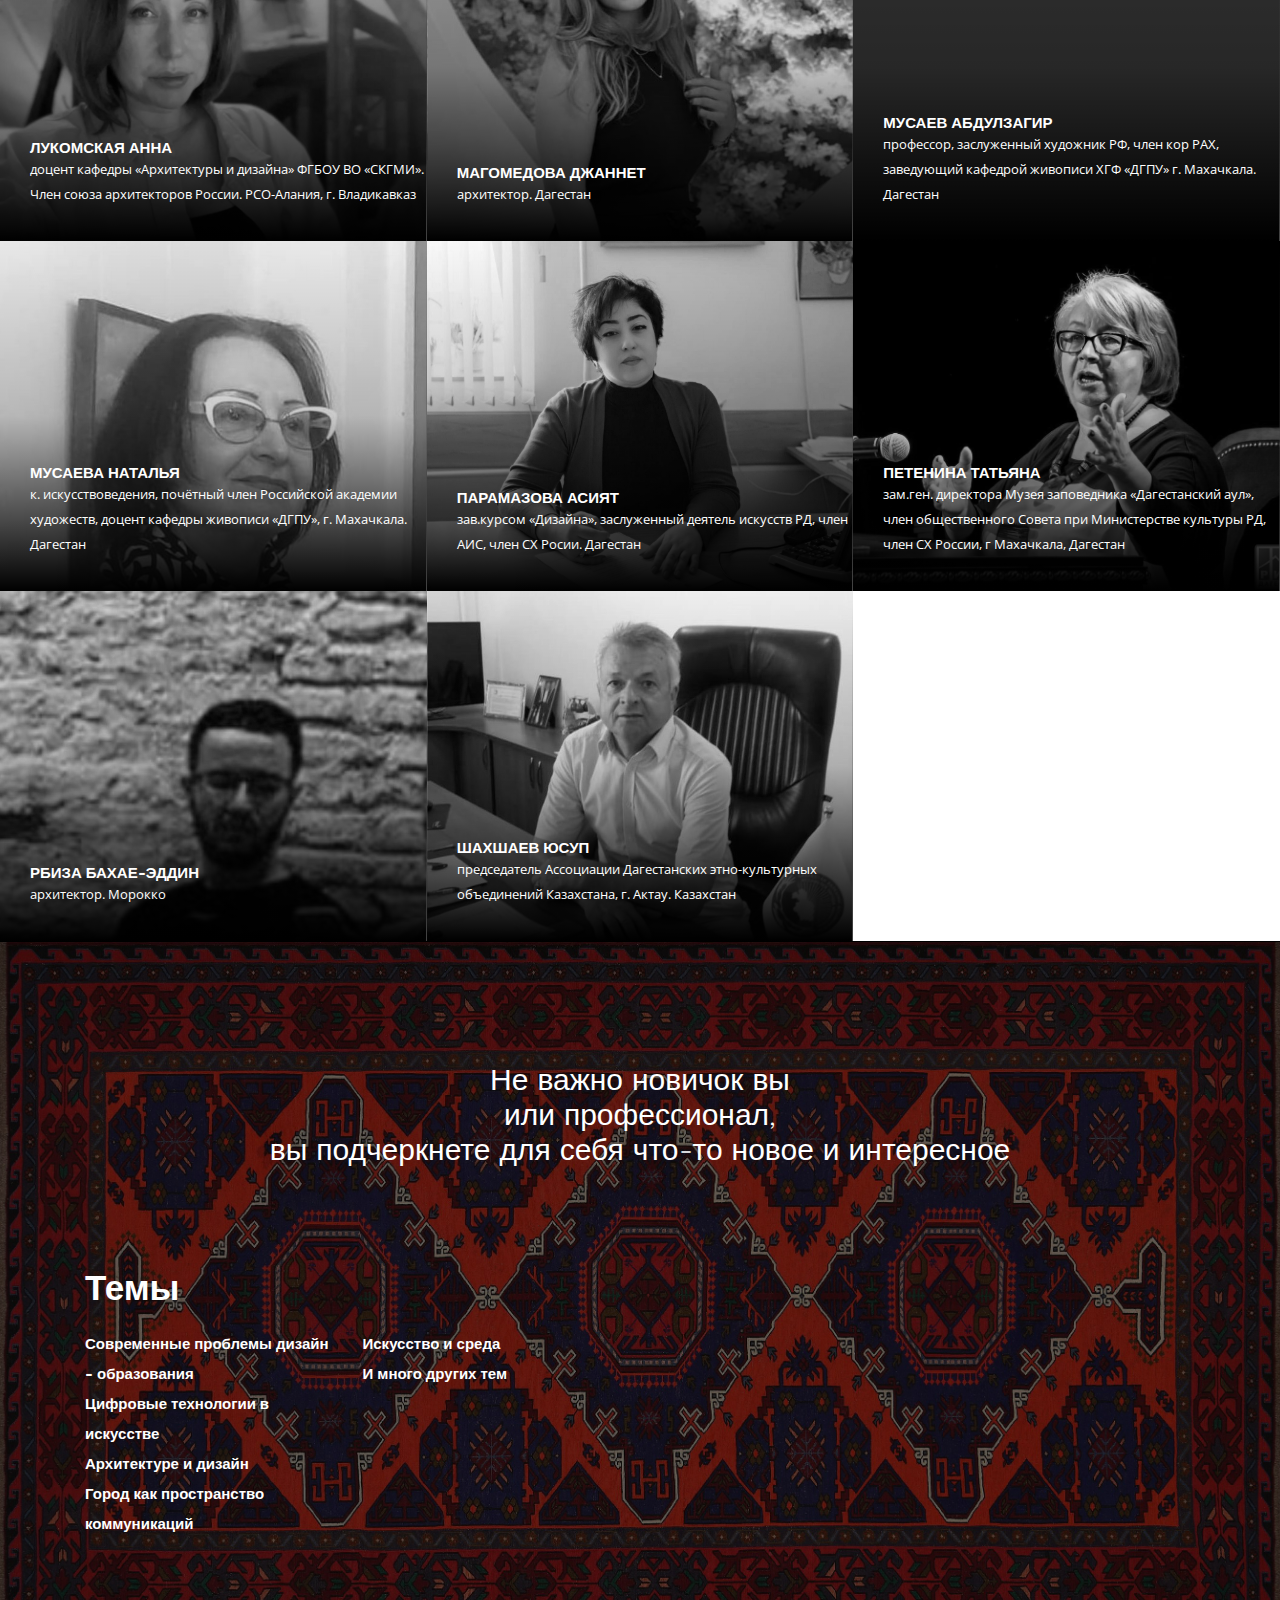
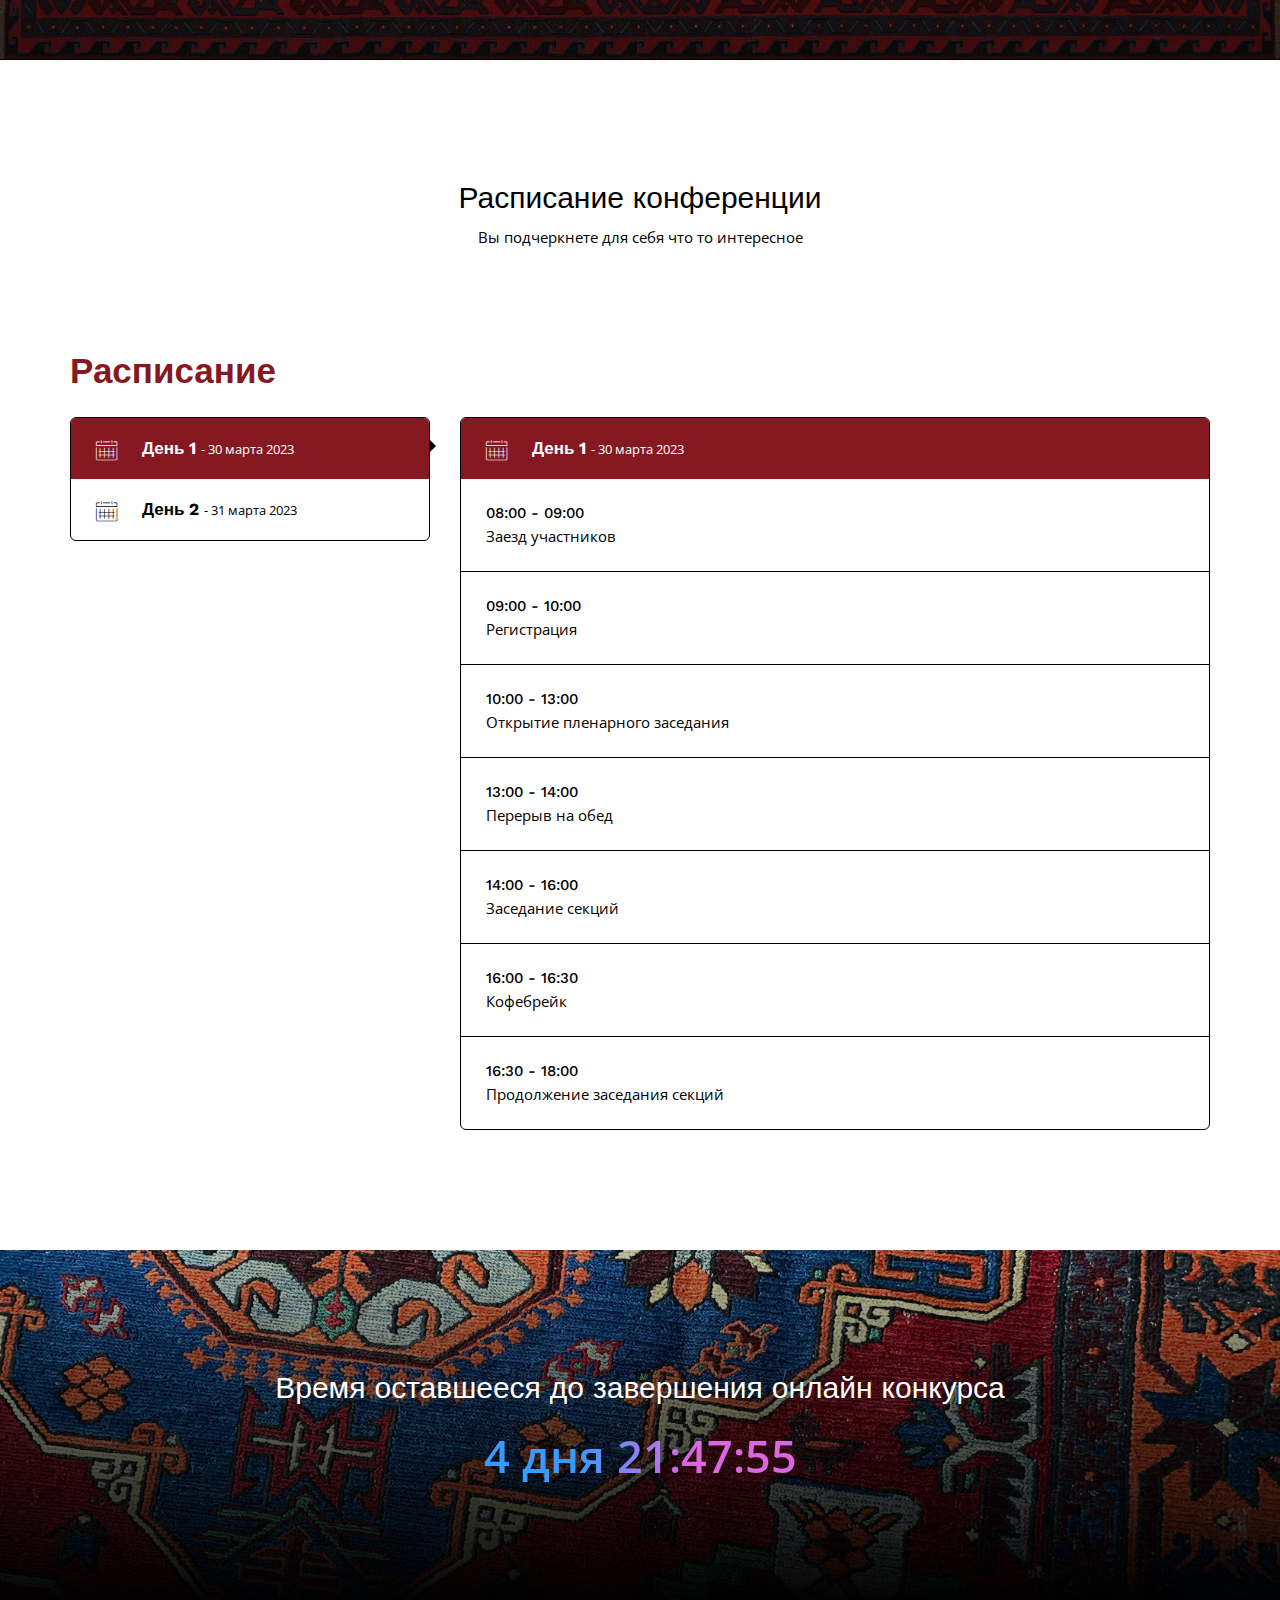
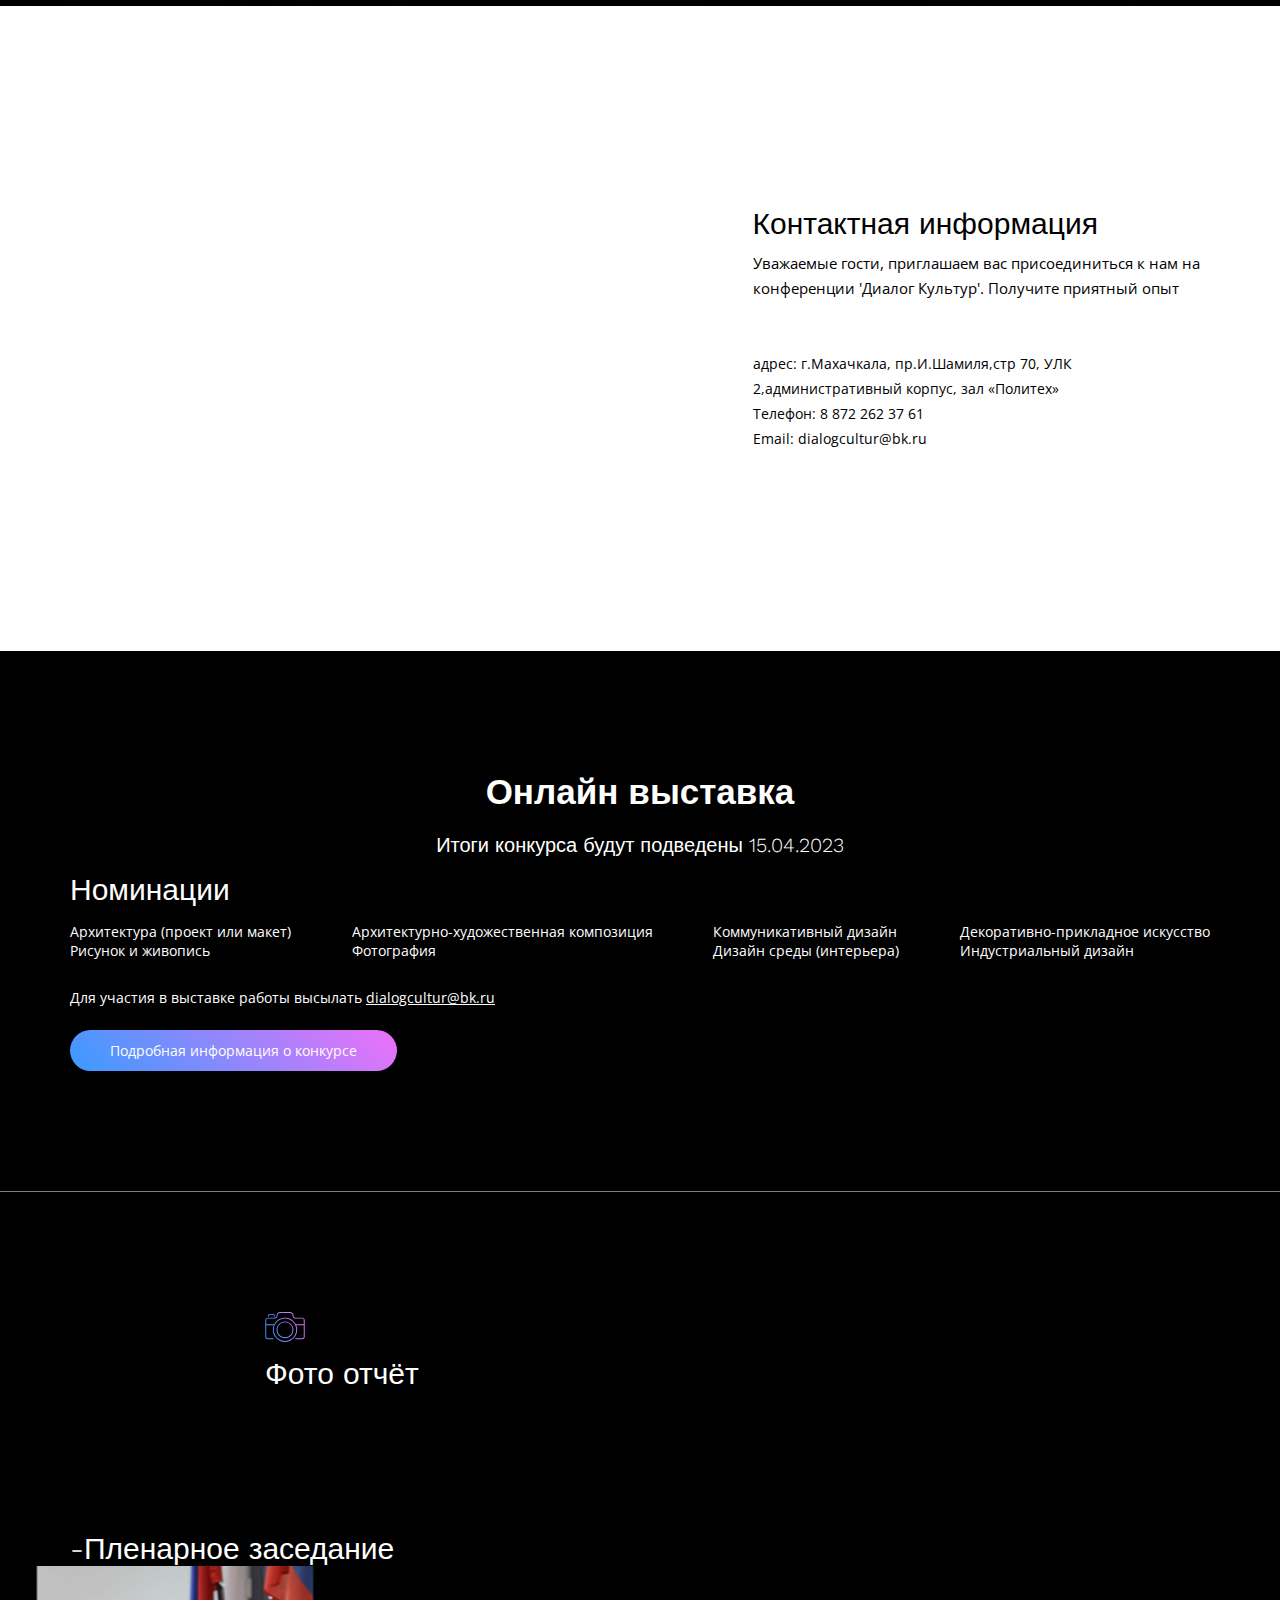
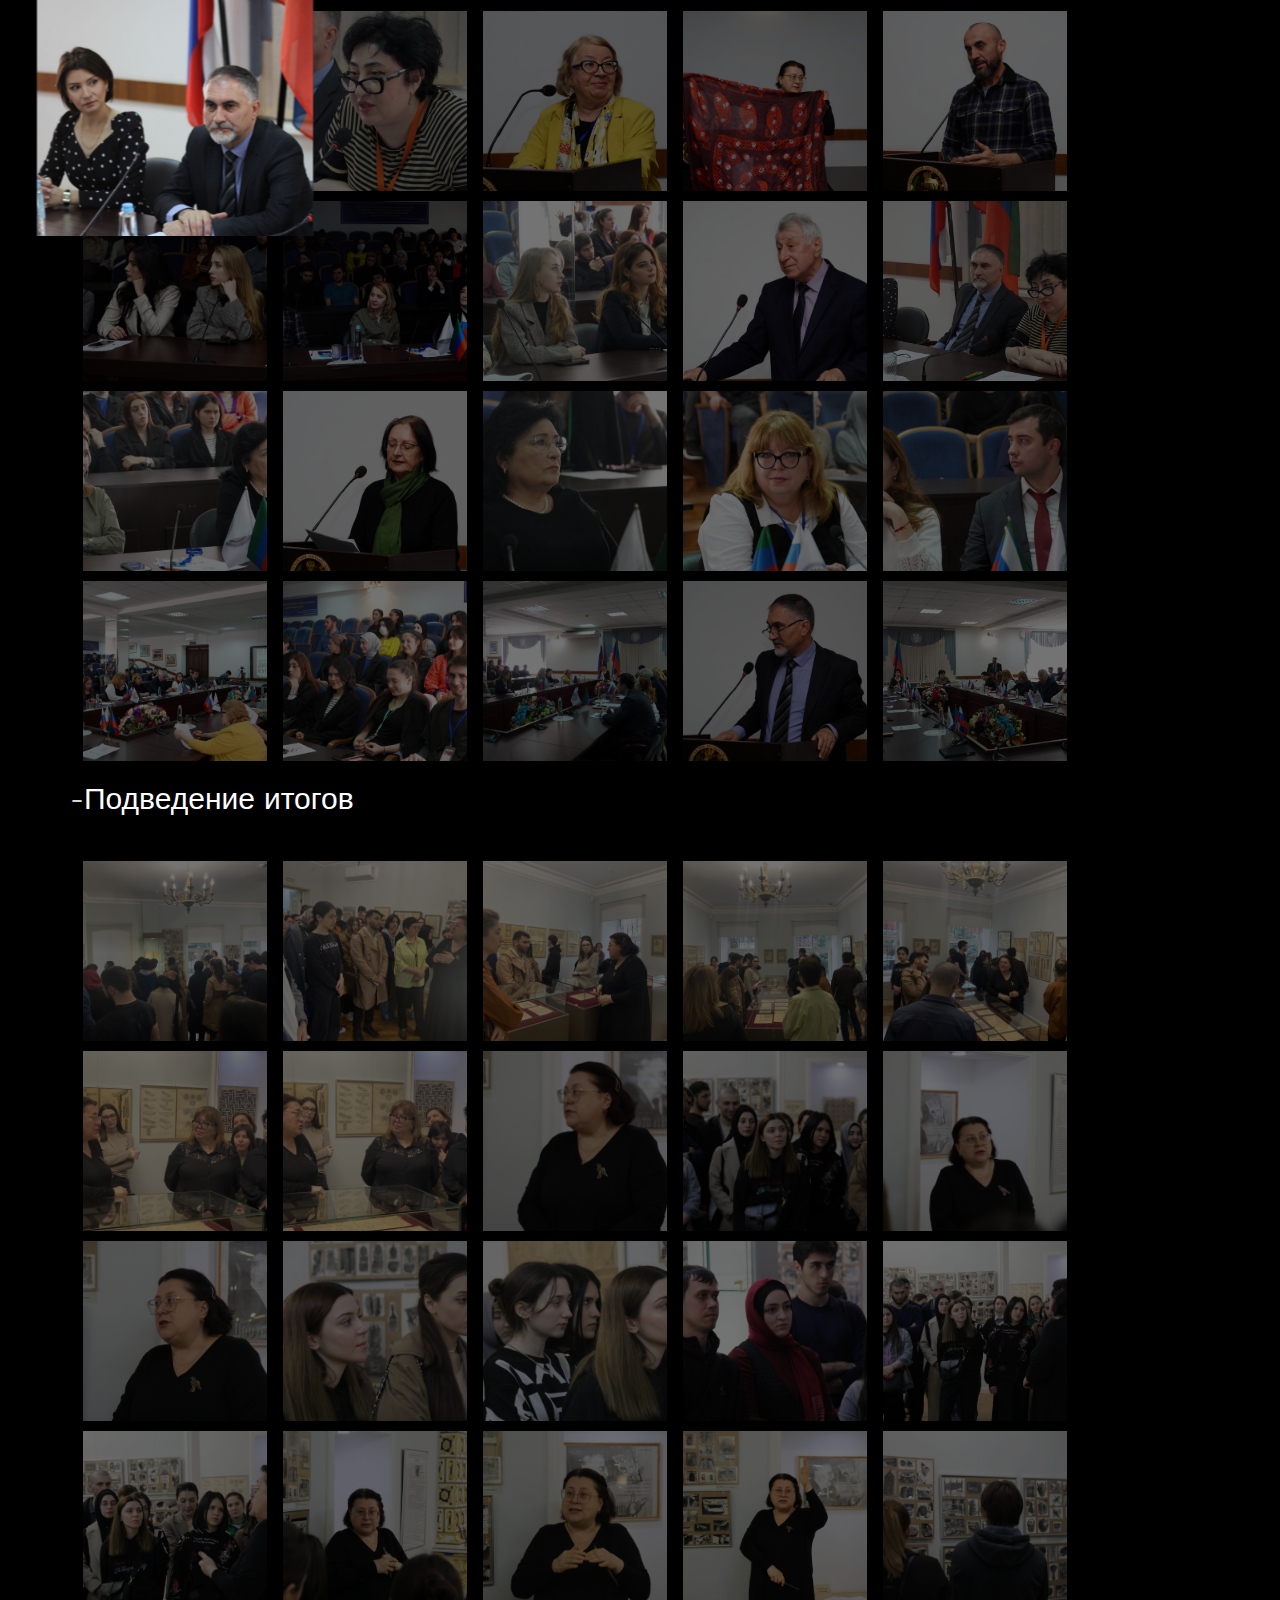
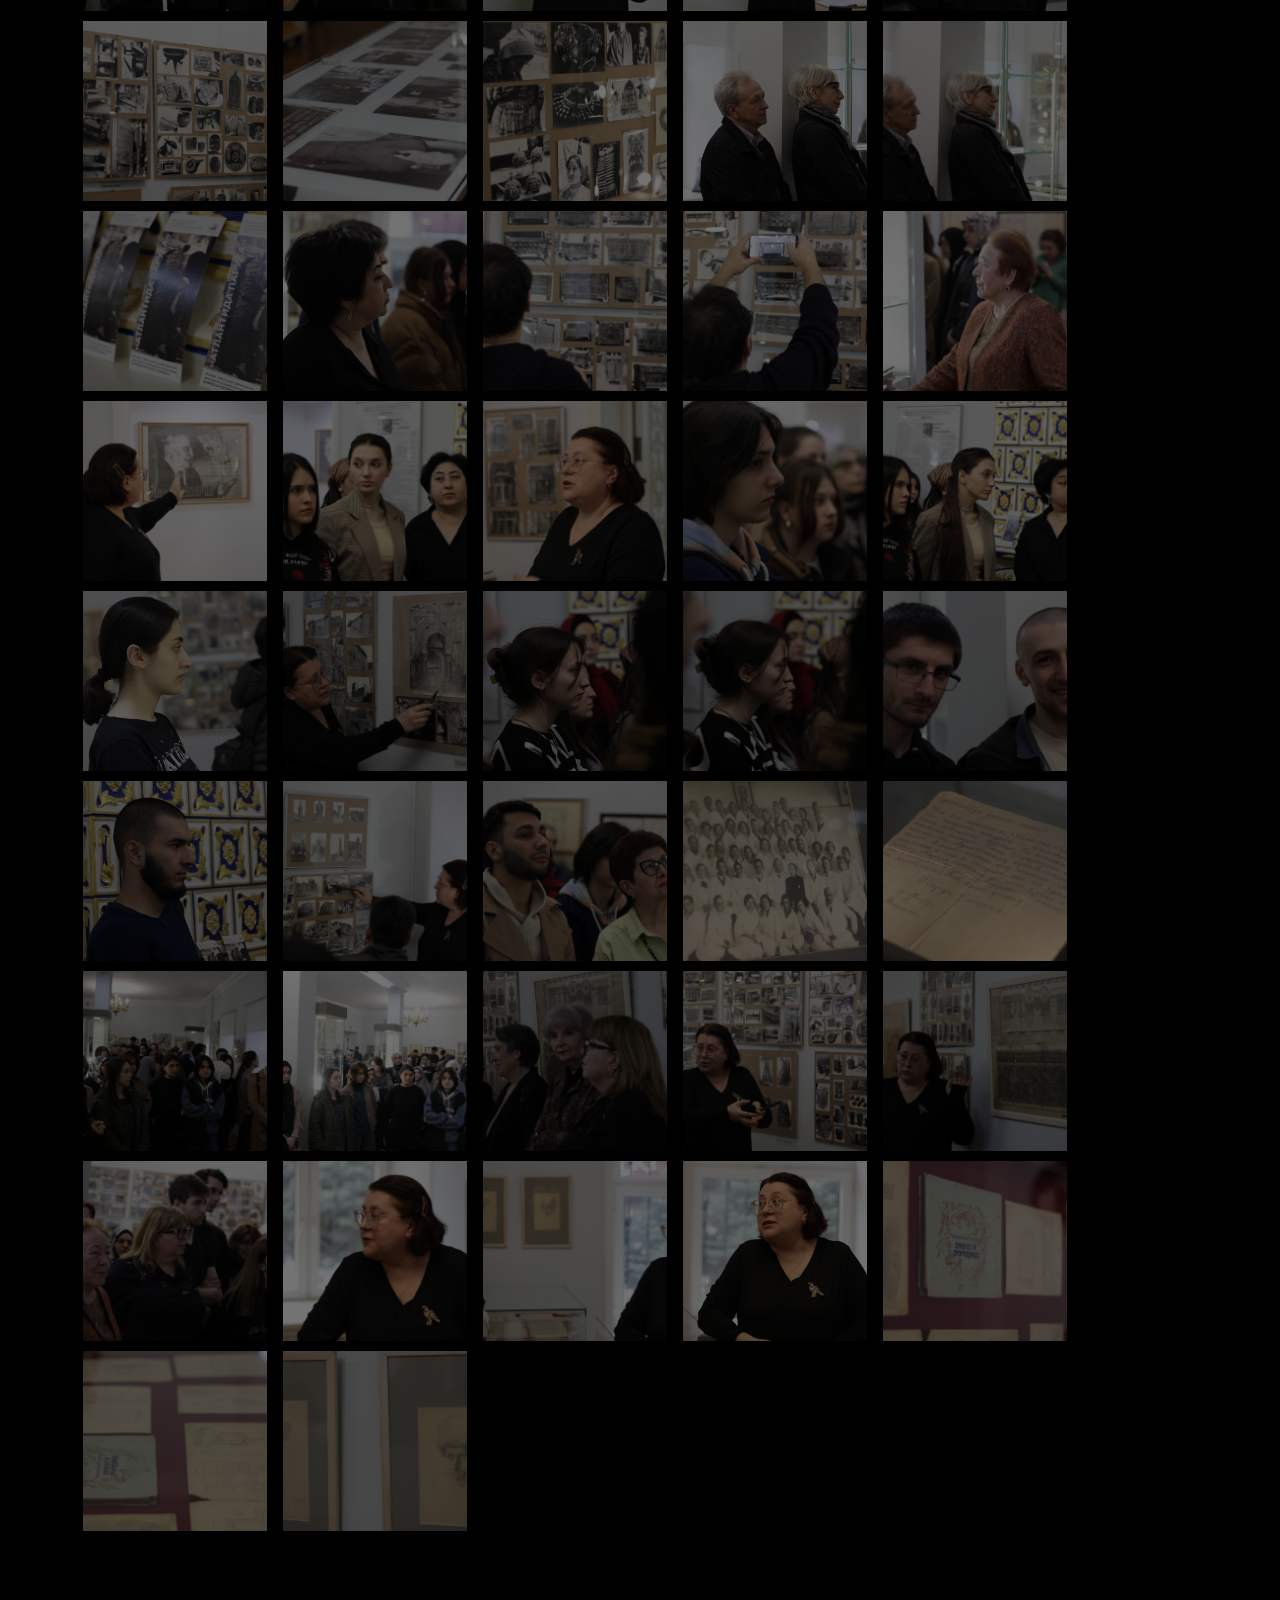
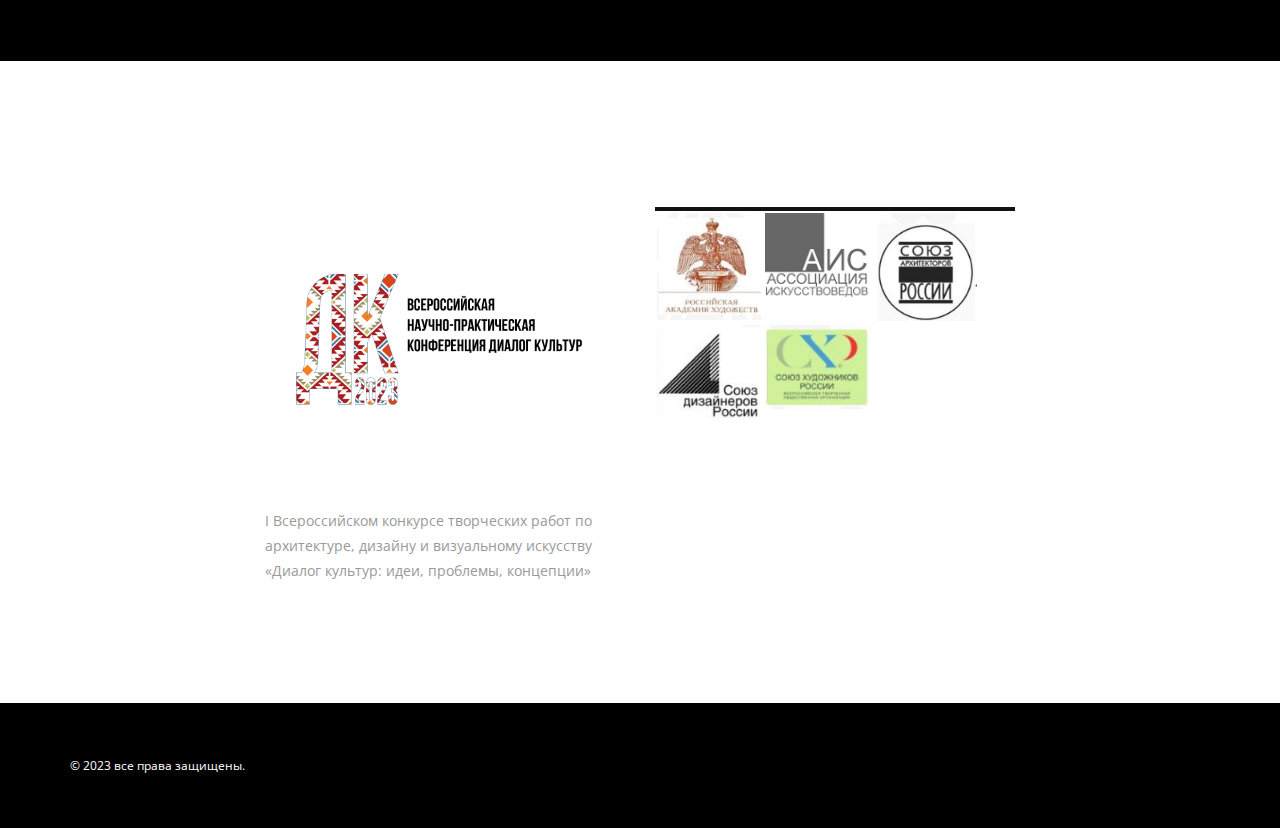
==== commit fd4d2c1d: "Update index.html" ====
--- a/index.html
+++ b/index.html
@@ -365,7 +365,7 @@
                         <div class="block-info-2">
                            <p>
                               <strong>Ихлясова Бари</strong>
-                              <span>студента ТФ «ДГТУ» направления «Прикладная информатика»Дагестан</span>
+                              <span>председатель студенческого научного обществ ДГТУ направления «Прикладная информатика в дизайне». Дагестан</span>
                            </p>
                         </div>
                      </div>
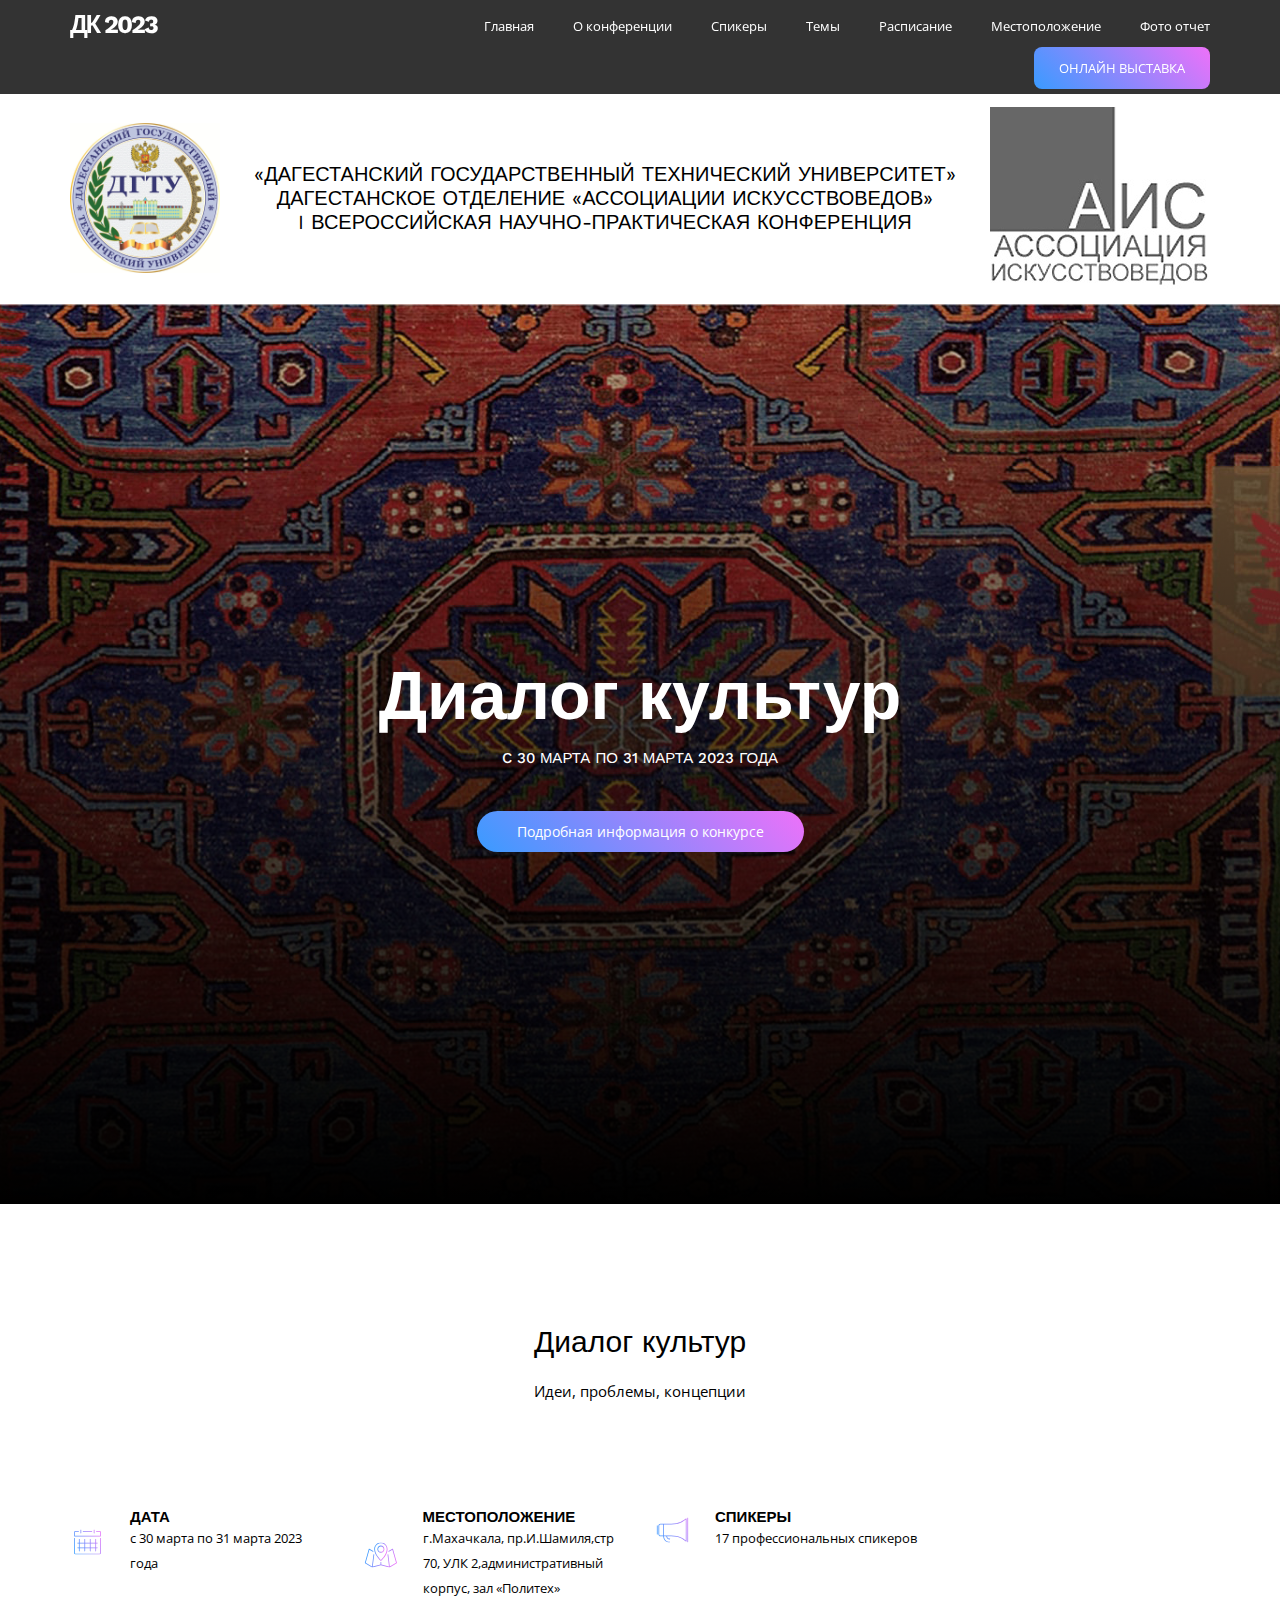
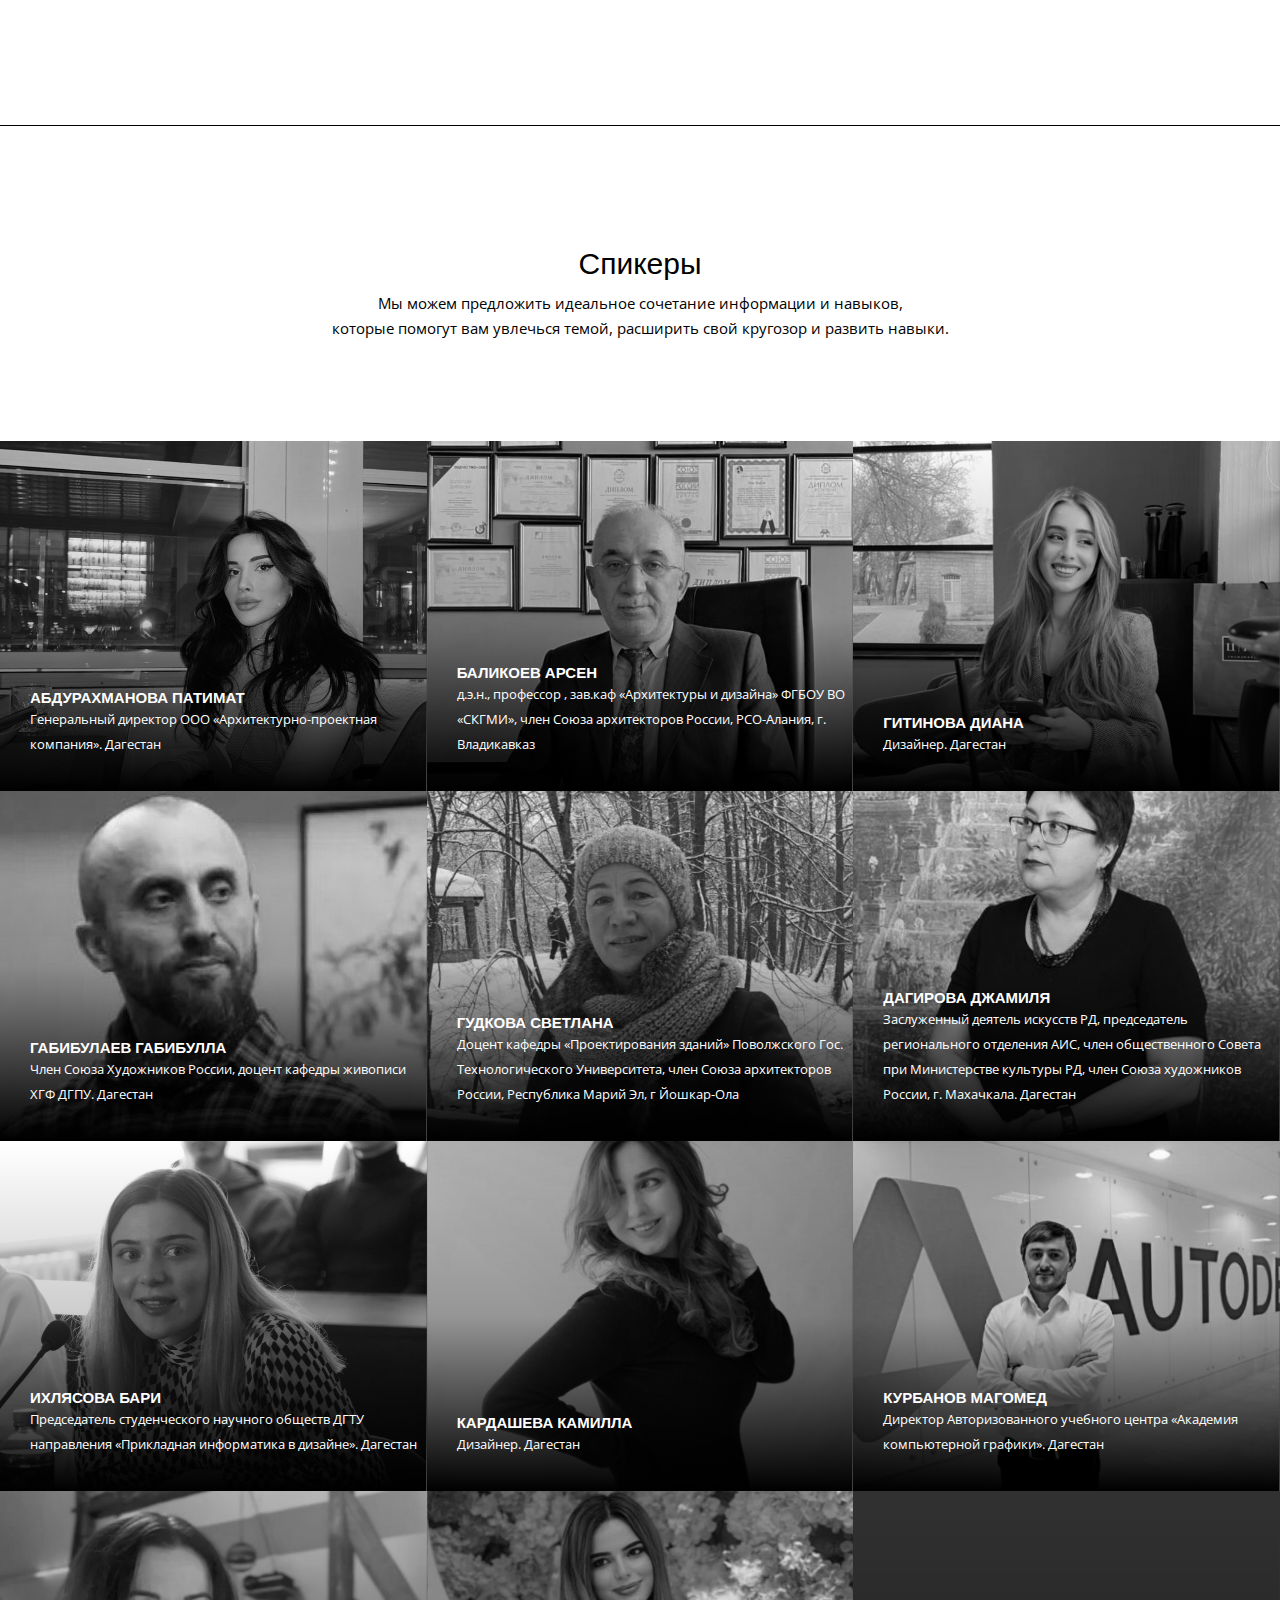
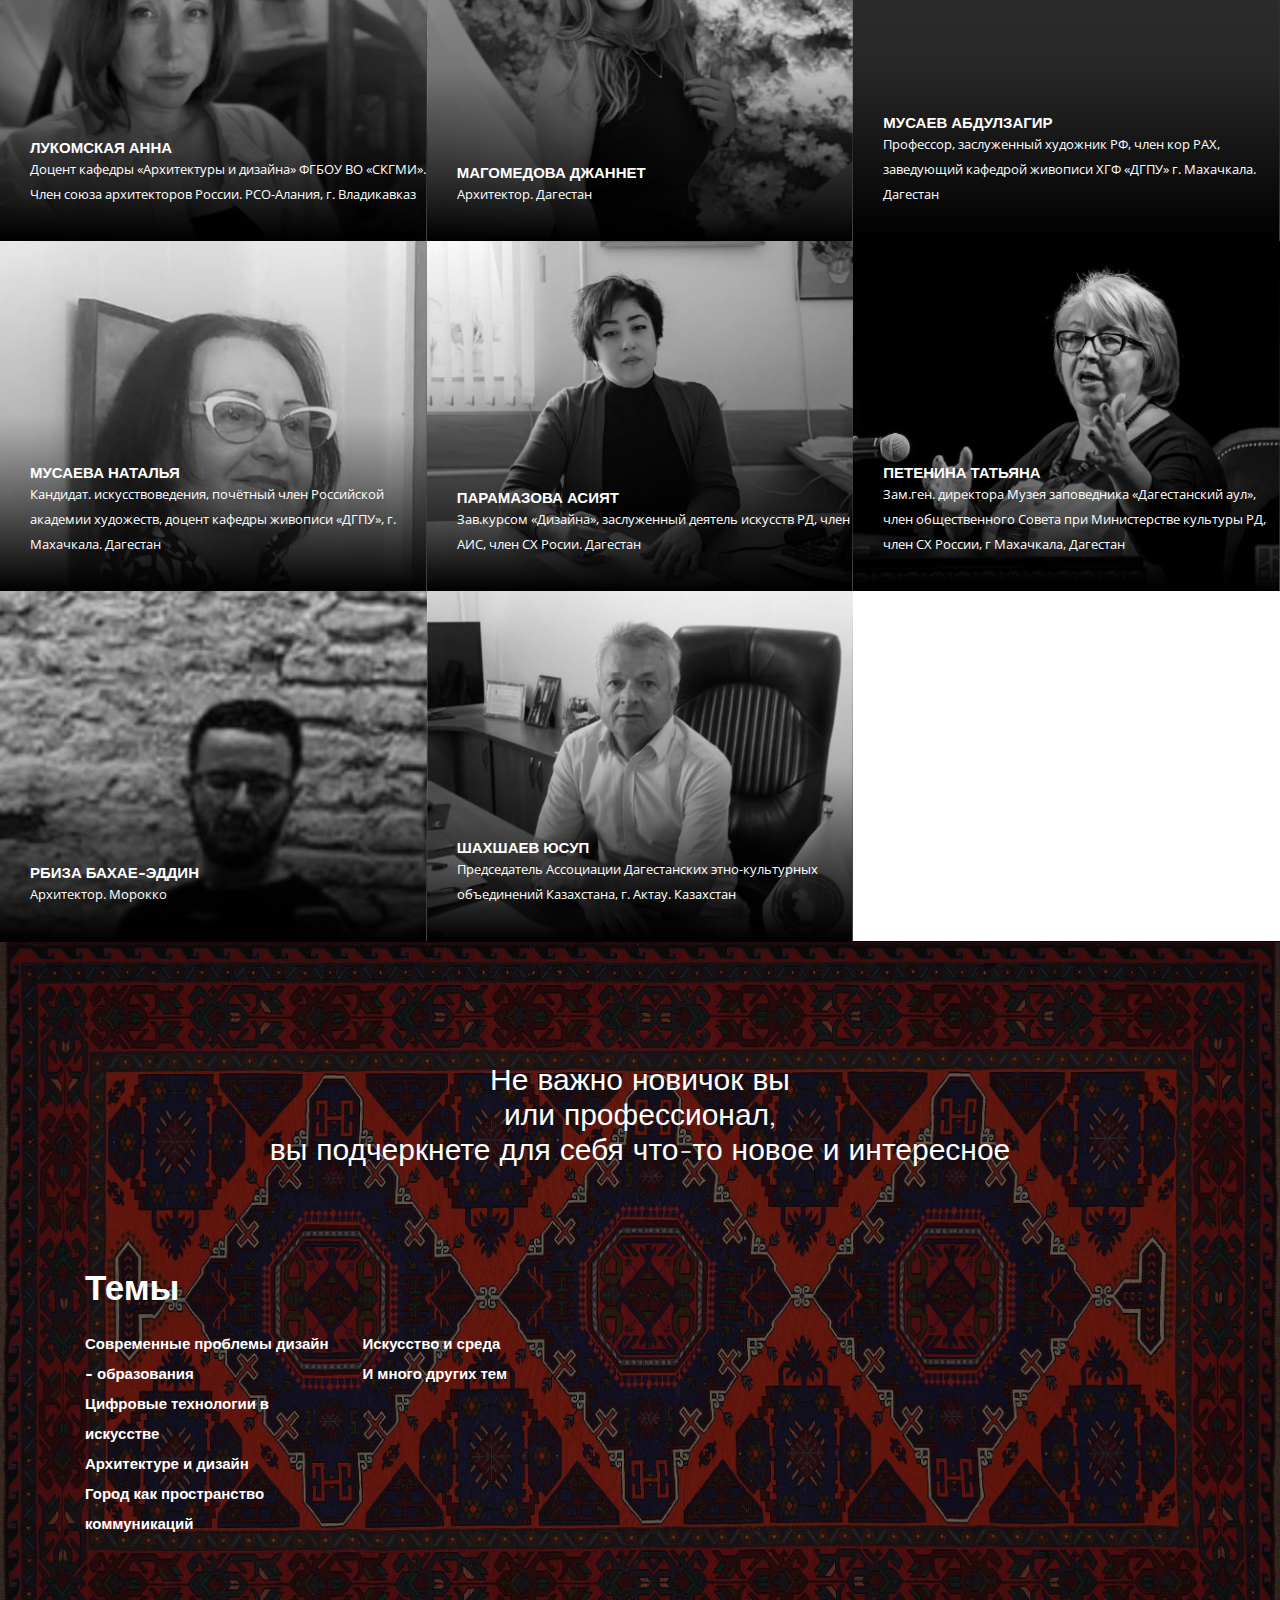
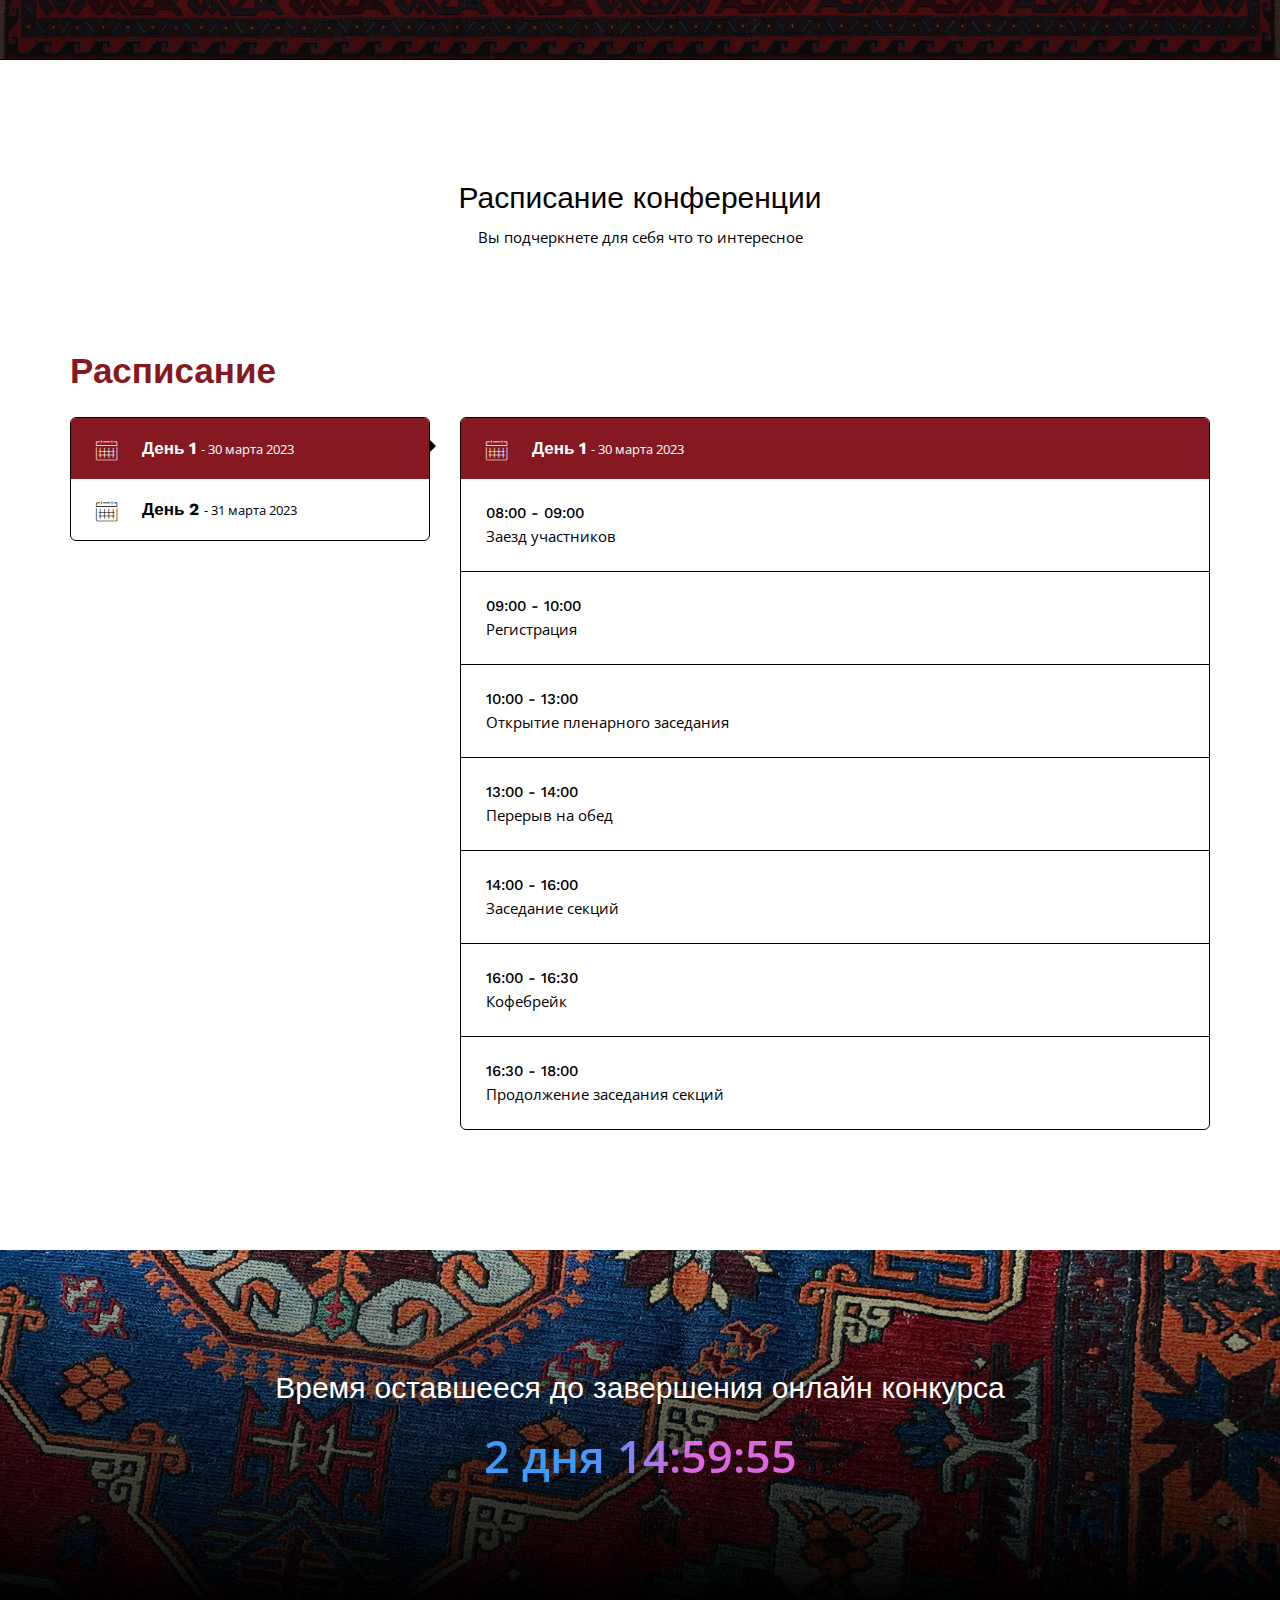
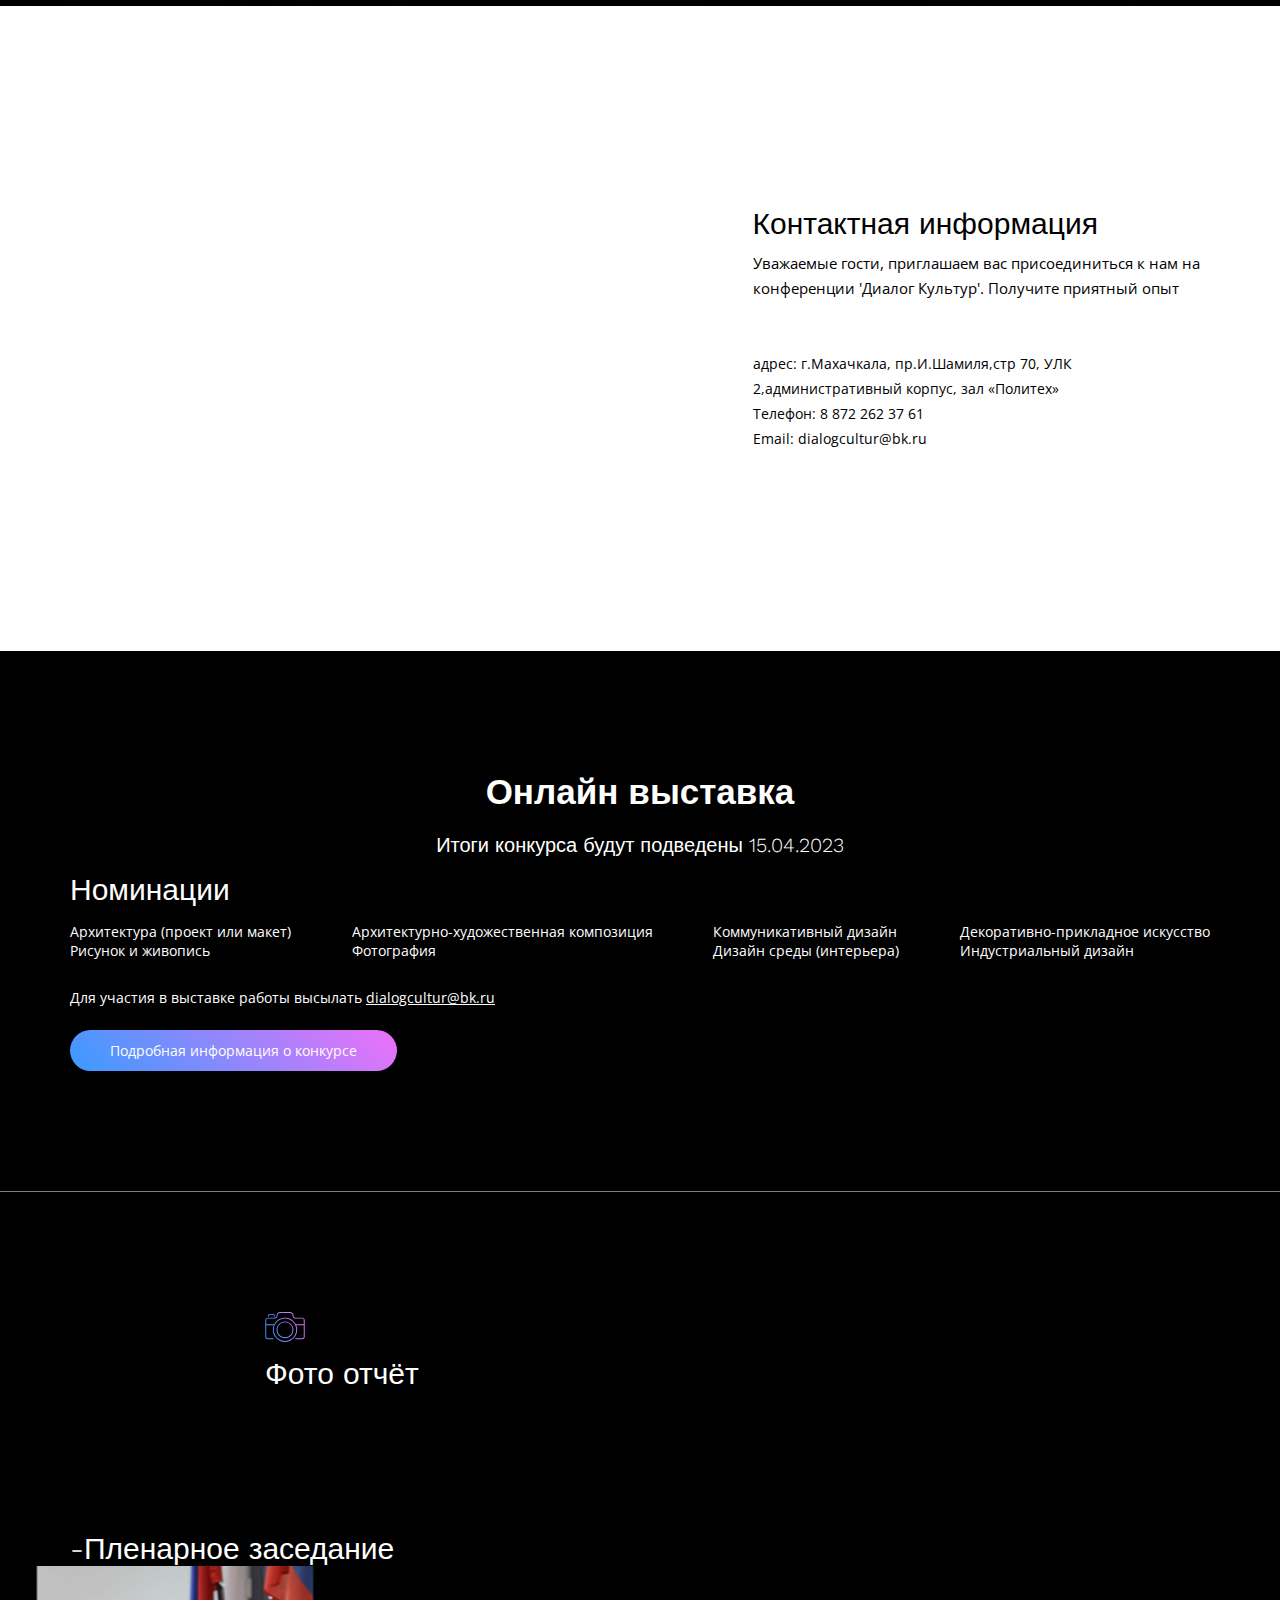
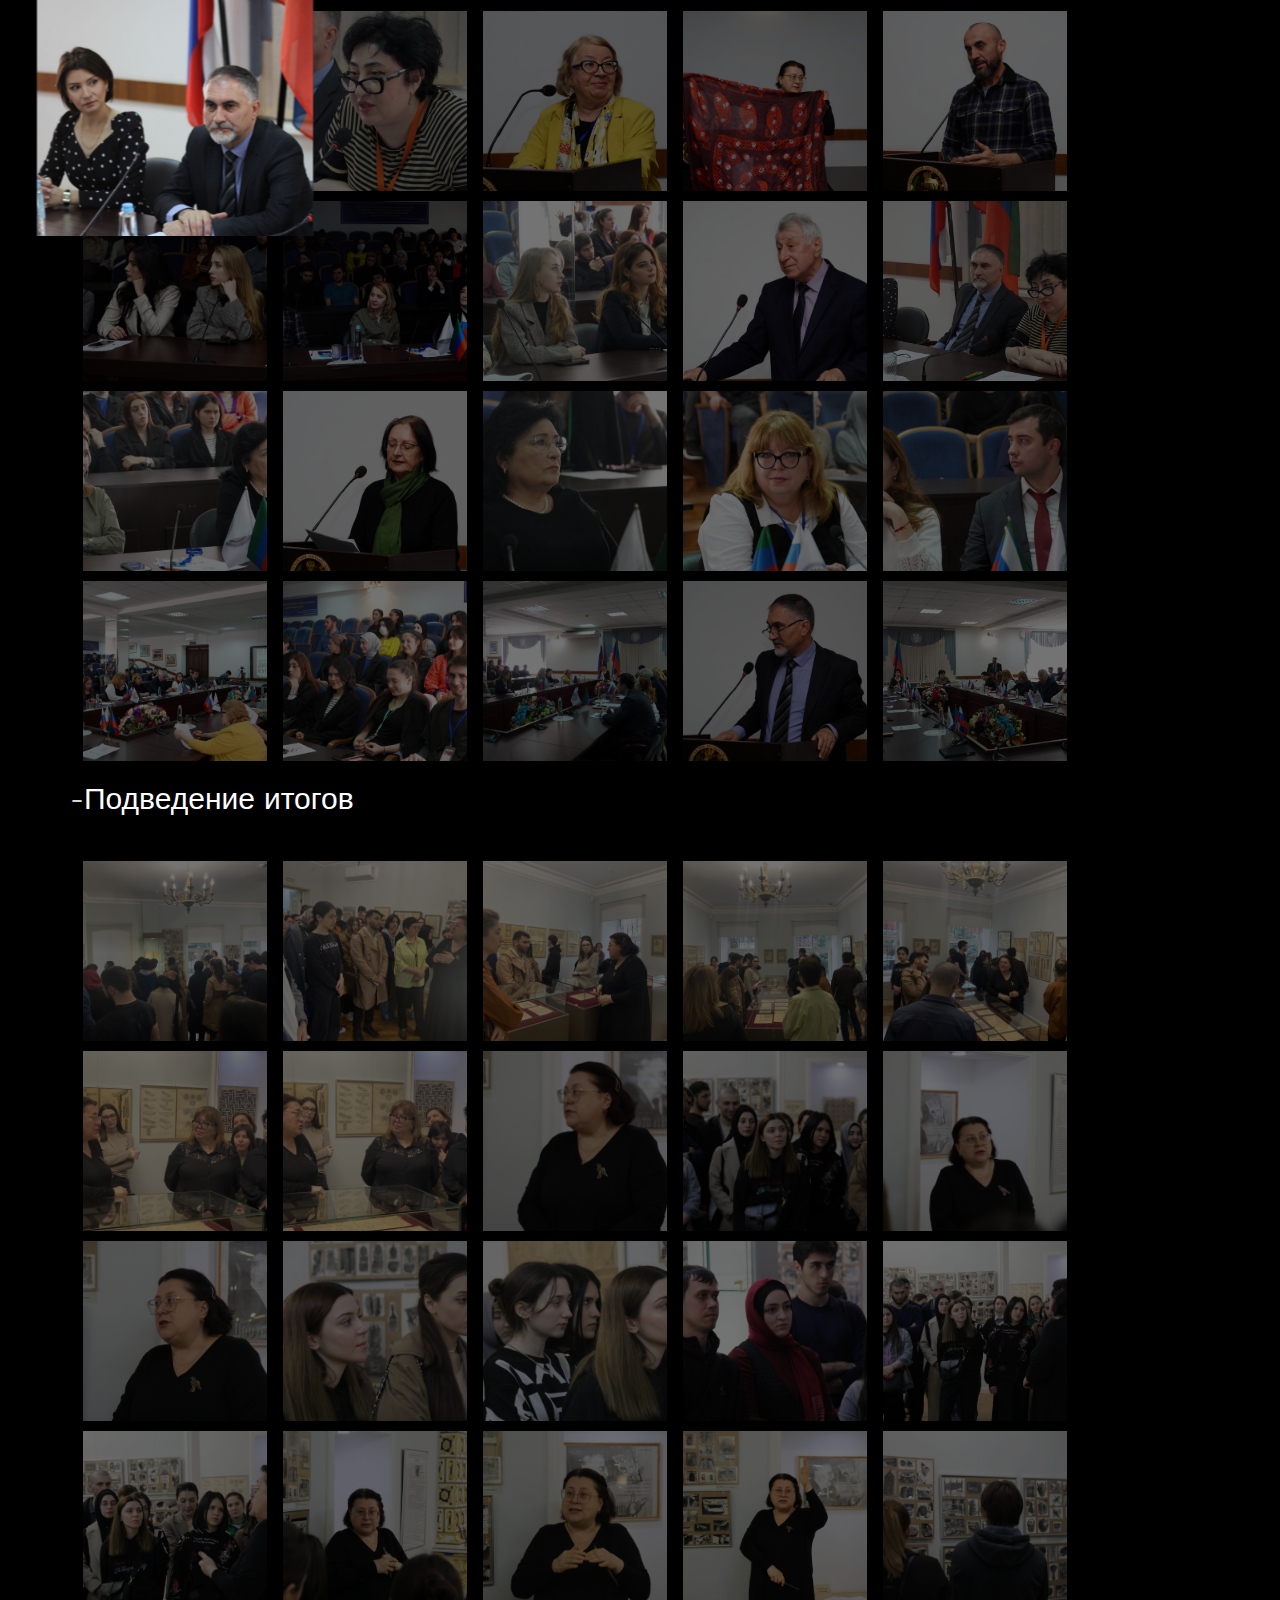
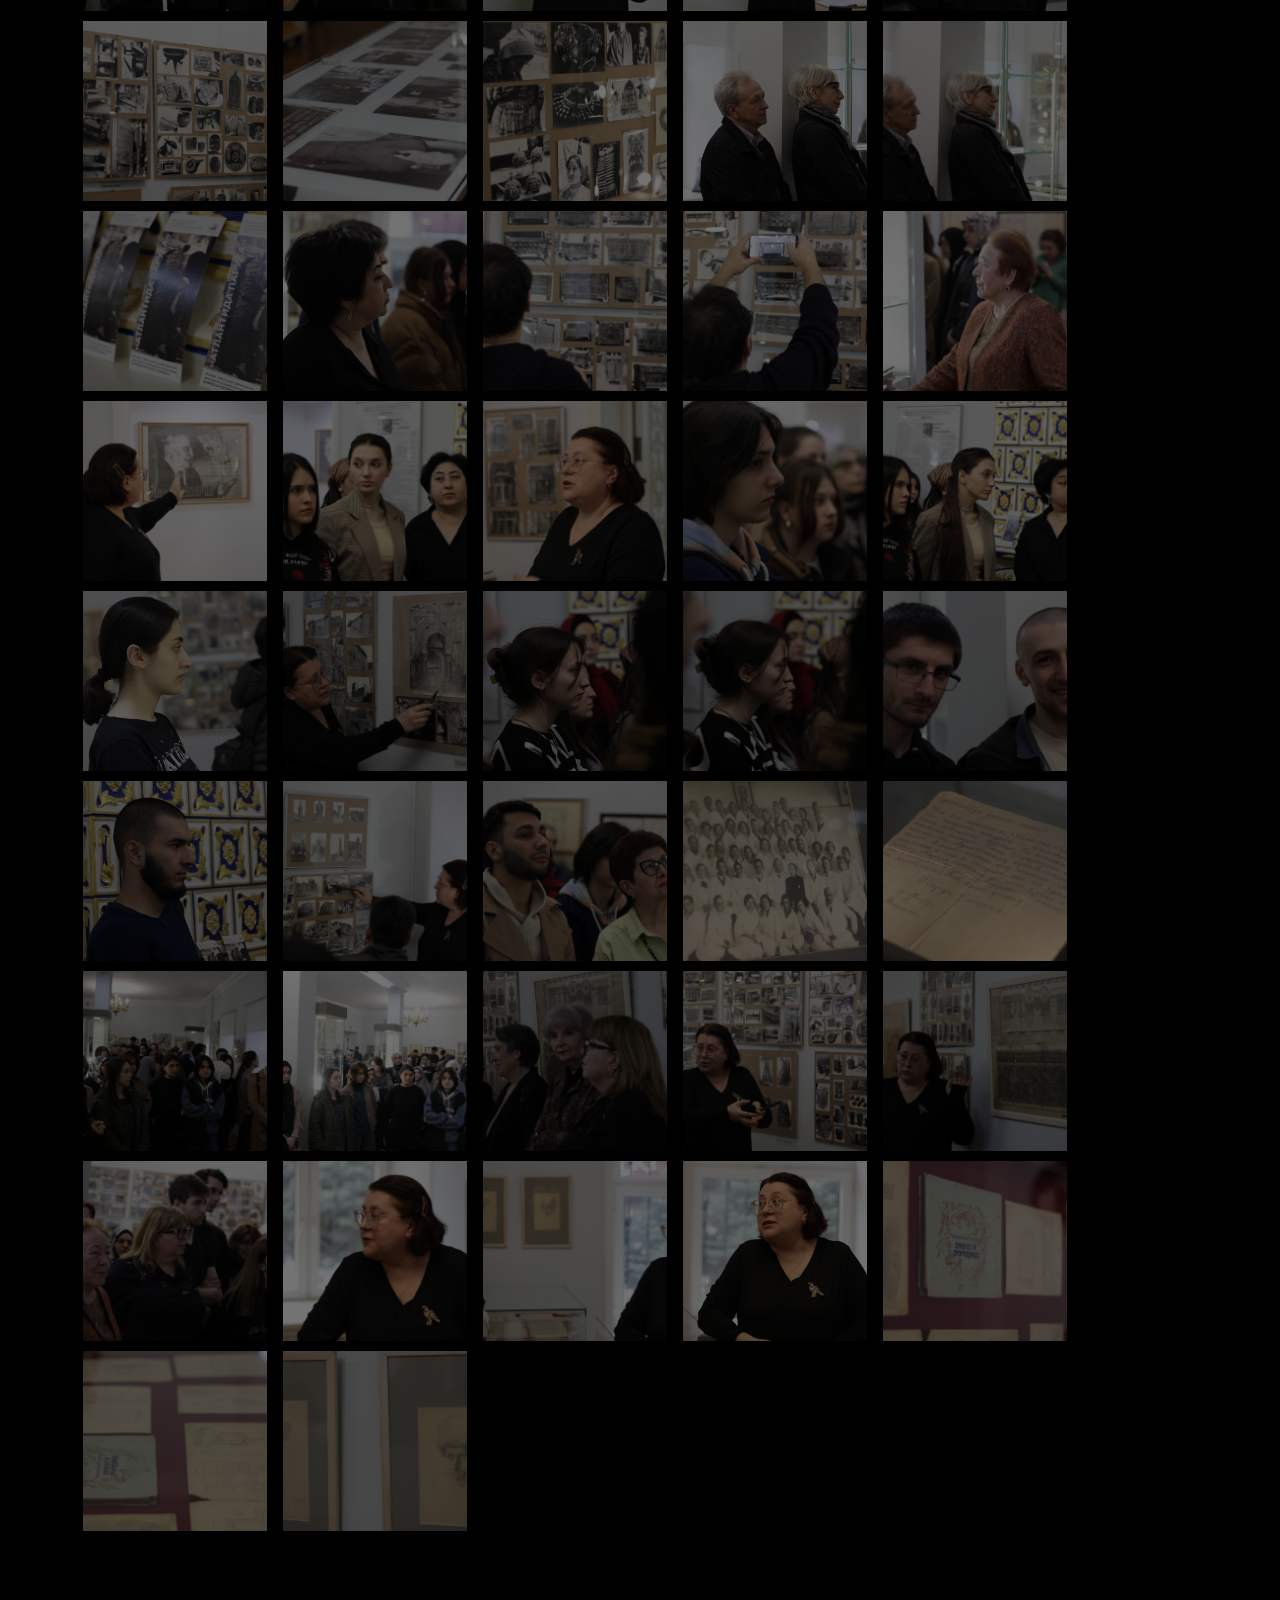
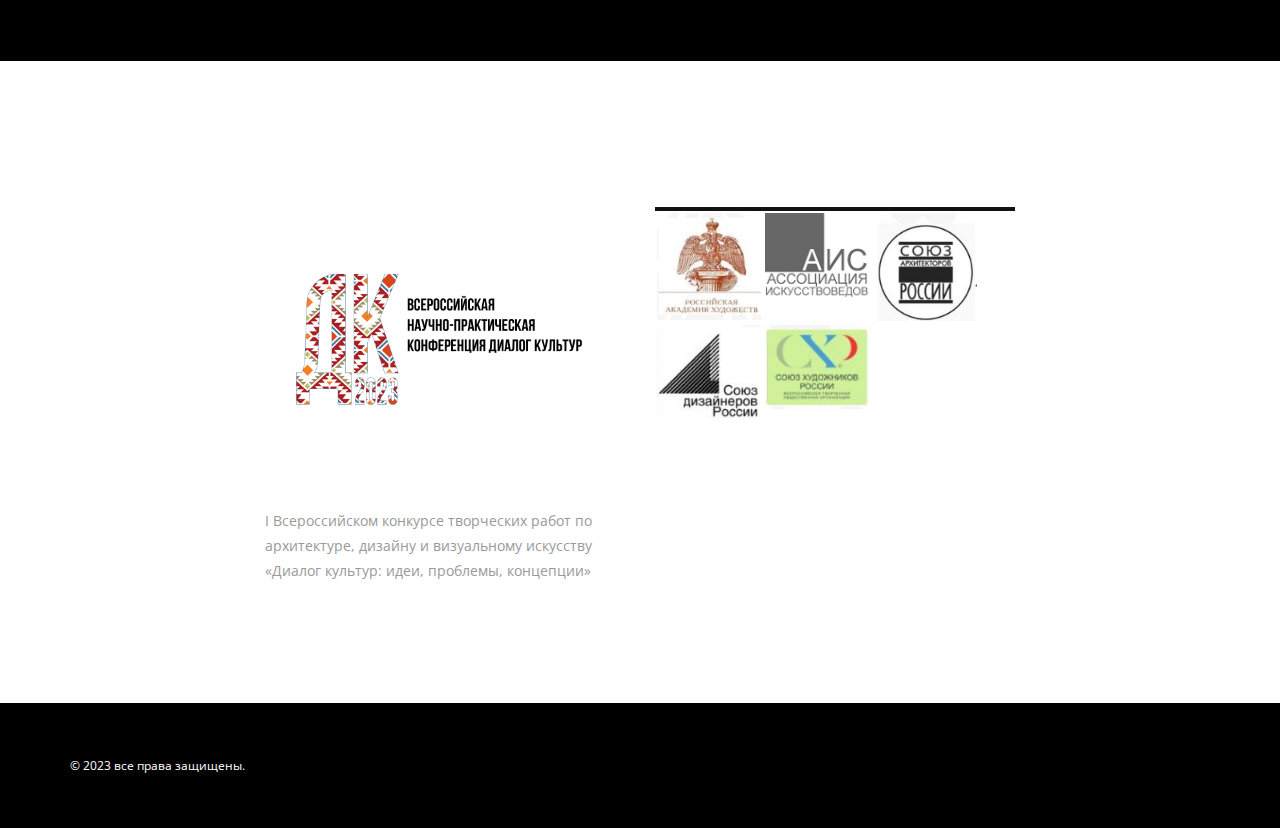
==== commit 440576f9: "Update index.html" ====
--- a/index.html
+++ b/index.html
@@ -275,7 +275,7 @@
                         <div class="block-info-2">
                            <p>
                               <strong>Абдурахманова Патимат</strong>
-                              <span>ген.директор ООО «Архитектурно-проектная компания». Дагестан</span>
+                              <span>Генеральный директор ООО «Архитектурно-проектная компания». Дагестан</span>
                            </p>
                         </div>
                      </div>
@@ -305,7 +305,7 @@
                         <div class="block-info-2">
                            <p>
                               <strong>Гитинова Диана</strong>
-                              <span>дизайнер. Дагестан</span>
+                              <span>Дизайнер. Дагестан</span>
                            </p>
                         </div>
                      </div>
@@ -320,7 +320,7 @@
                         <div class="block-info-2">
                            <p>
                               <strong>Габибулаев Габибулла</strong>
-                              <span>(Габо)- член Союза художников России, доцент кафедры живописи ХГФ ДГПУ. Дагестан</span>
+                              <span>Член Союза Художников России, доцент кафедры живописи ХГФ ДГПУ. Дагестан</span>
                            </p>
                         </div>
                      </div>
@@ -335,7 +335,7 @@
                         <div class="block-info-2">
                            <p>
                               <strong>Гудкова Светлана</strong>
-                              <span>доцент кафедры «Проектирования зданий» Поволжского Гос. Технологического Университета, член Союза архитекторов России, Республика Марий Эл, г Йошкар-Ола</span>
+                              <span>Доцент кафедры «Проектирования зданий» Поволжского Гос. Технологического Университета, член Союза архитекторов России, Республика Марий Эл, г Йошкар-Ола</span>
                            </p>
                         </div>
                      </div>
@@ -350,7 +350,7 @@
                         <div class="block-info-2">
                            <p>
                               <strong>Дагирова Джамиля</strong>
-                              <span>зазаслуженный деятель искусств РД, председатель регионального отделения АИС, член общественного Совета при Министерстве культуры РД, член Союза художников России, г. Махачкала. Дагестан</span>
+                              <span>Заслуженный деятель искусств РД, председатель регионального отделения АИС, член общественного Совета при Министерстве культуры РД, член Союза художников России, г. Махачкала. Дагестан</span>
                            </p>
                         </div>
                      </div>
@@ -365,7 +365,7 @@
                         <div class="block-info-2">
                            <p>
                               <strong>Ихлясова Бари</strong>
-                              <span>председатель студенческого научного обществ ДГТУ направления «Прикладная информатика в дизайне». Дагестан</span>
+                              <span>Председатель студенческого научного обществ ДГТУ направления «Прикладная информатика в дизайне». Дагестан</span>
                            </p>
                         </div>
                      </div>
@@ -380,7 +380,7 @@
                         <div class="block-info-2">
                            <p>
                               <strong>Кардашева Камилла</strong>
-                              <span>дизайнер. Дагестан</span>
+                              <span>Дизайнер. Дагестан</span>
                            </p>
                         </div>
                      </div>
@@ -395,7 +395,7 @@
                         <div class="block-info-2">
                            <p>
                               <strong>Курбанов Магомед</strong>
-                              <span>директор Авторизованного учебного центра «Академия компьютерной графики». Дагестан</span>
+                              <span>Директор Авторизованного учебного центра «Академия компьютерной графики». Дагестан</span>
                            </p>
                         </div>
                      </div>
@@ -410,7 +410,7 @@
                         <div class="block-info-2">
                            <p>
                               <strong>Лукомская Анна</strong>
-                              <span>доцент кафедры «Архитектуры и дизайна» ФГБОУ ВО  «СКГМИ». Член союза архитекторов России. РСО-Алания, г. Владикавказ</span>
+                              <span>Доцент кафедры «Архитектуры и дизайна» ФГБОУ ВО  «СКГМИ». Член союза архитекторов России. РСО-Алания, г. Владикавказ</span>
                            </p>
                         </div>
                      </div>
@@ -425,7 +425,7 @@
                         <div class="block-info-2">
                            <p>
                               <strong>Магомедова Джаннет</strong>
-                              <span>архитектор. Дагестан</span>
+                              <span>Архитектор. Дагестан</span>
                            </p>
                         </div>
                      </div>
@@ -440,7 +440,7 @@
                         <div class="block-info-2">
                            <p>
                               <strong>Мусаев Абдулзагир</strong>
-                              <span>профессор, заслуженный художник РФ, член кор РАХ, заведующий кафедрой живописи ХГФ «ДГПУ» г. Махачкала. Дагестан</span>
+                              <span>Профессор, заслуженный художник РФ, член кор РАХ, заведующий кафедрой живописи ХГФ «ДГПУ» г. Махачкала. Дагестан</span>
                            </p>
                         </div>
                      </div>
@@ -455,7 +455,7 @@
                         <div class="block-info-2">
                            <p>
                               <strong>Мусаева наталья</strong>
-                              <span>к. искусствоведения, почётный член Российской академии художеств, доцент кафедры живописи «ДГПУ», г. Махачкала. Дагестан</span>
+                              <span>Кандидат. искусствоведения, почётный член Российской академии художеств, доцент кафедры живописи «ДГПУ», г. Махачкала. Дагестан</span>
                            </p>
                         </div>
                      </div>
@@ -470,7 +470,7 @@
                         <div class="block-info-2">
                            <p>
                               <strong>Парамазова Асият</strong>
-                              <span>зав.курсом «Дизайна», заслуженный деятель искусств РД, член АИС, член СХ Росии. Дагестан</span>
+                              <span>Зав.курсом «Дизайна», заслуженный деятель искусств РД, член АИС, член СХ Росии. Дагестан</span>
                            </p>
                         </div>
                      </div>
@@ -485,7 +485,7 @@
                         <div class="block-info-2">
                            <p>
                               <strong>Петенина Татьяна</strong>
-                              <span>зам.ген. директора Музея заповедника «Дагестанский аул», член общественного Совета при Министерстве культуры РД, член СХ России, г Махачкала, Дагестан</span>
+                              <span>Зам.ген. директора Музея заповедника «Дагестанский аул», член общественного Совета при Министерстве культуры РД, член СХ России, г Махачкала, Дагестан</span>
                            </p>
                         </div>
                      </div>
@@ -500,7 +500,7 @@
                         <div class="block-info-2">
                            <p>
                               <strong>Рбиза Бахае-Эддин</strong>
-                              <span>архитектор. Морокко</span>
+                              <span>Архитектор. Морокко</span>
                            </p>
                         </div>
                      </div>
@@ -515,7 +515,7 @@
                         <div class="block-info-2">
                            <p>
                               <strong>Шахшаев Юсуп</strong>
-                              <span>председатель Ассоциации Дагестанских этно-культурных объединений Казахстана, г. Актау. Казахстан</span>
+                              <span>Председатель Ассоциации Дагестанских этно-культурных объединений Казахстана, г. Актау. Казахстан</span>
                            </p>
                         </div>
                      </div>
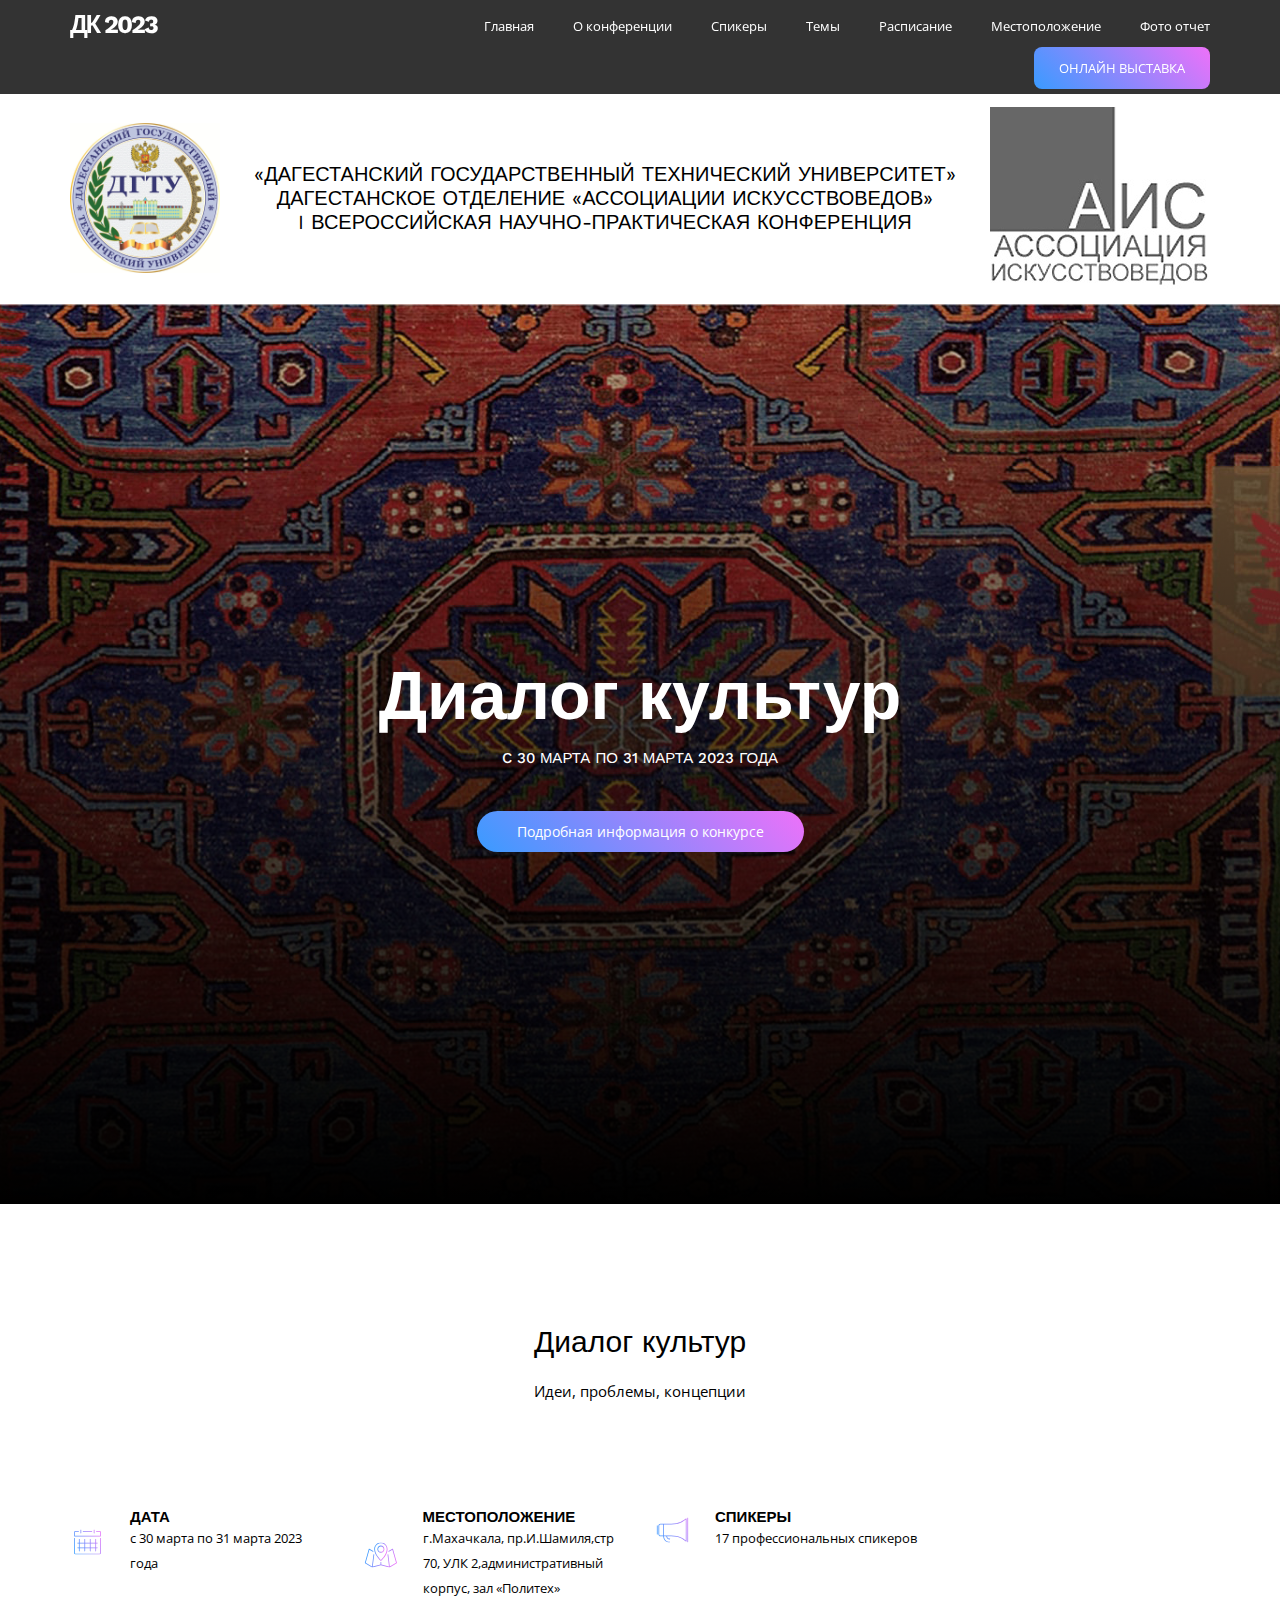
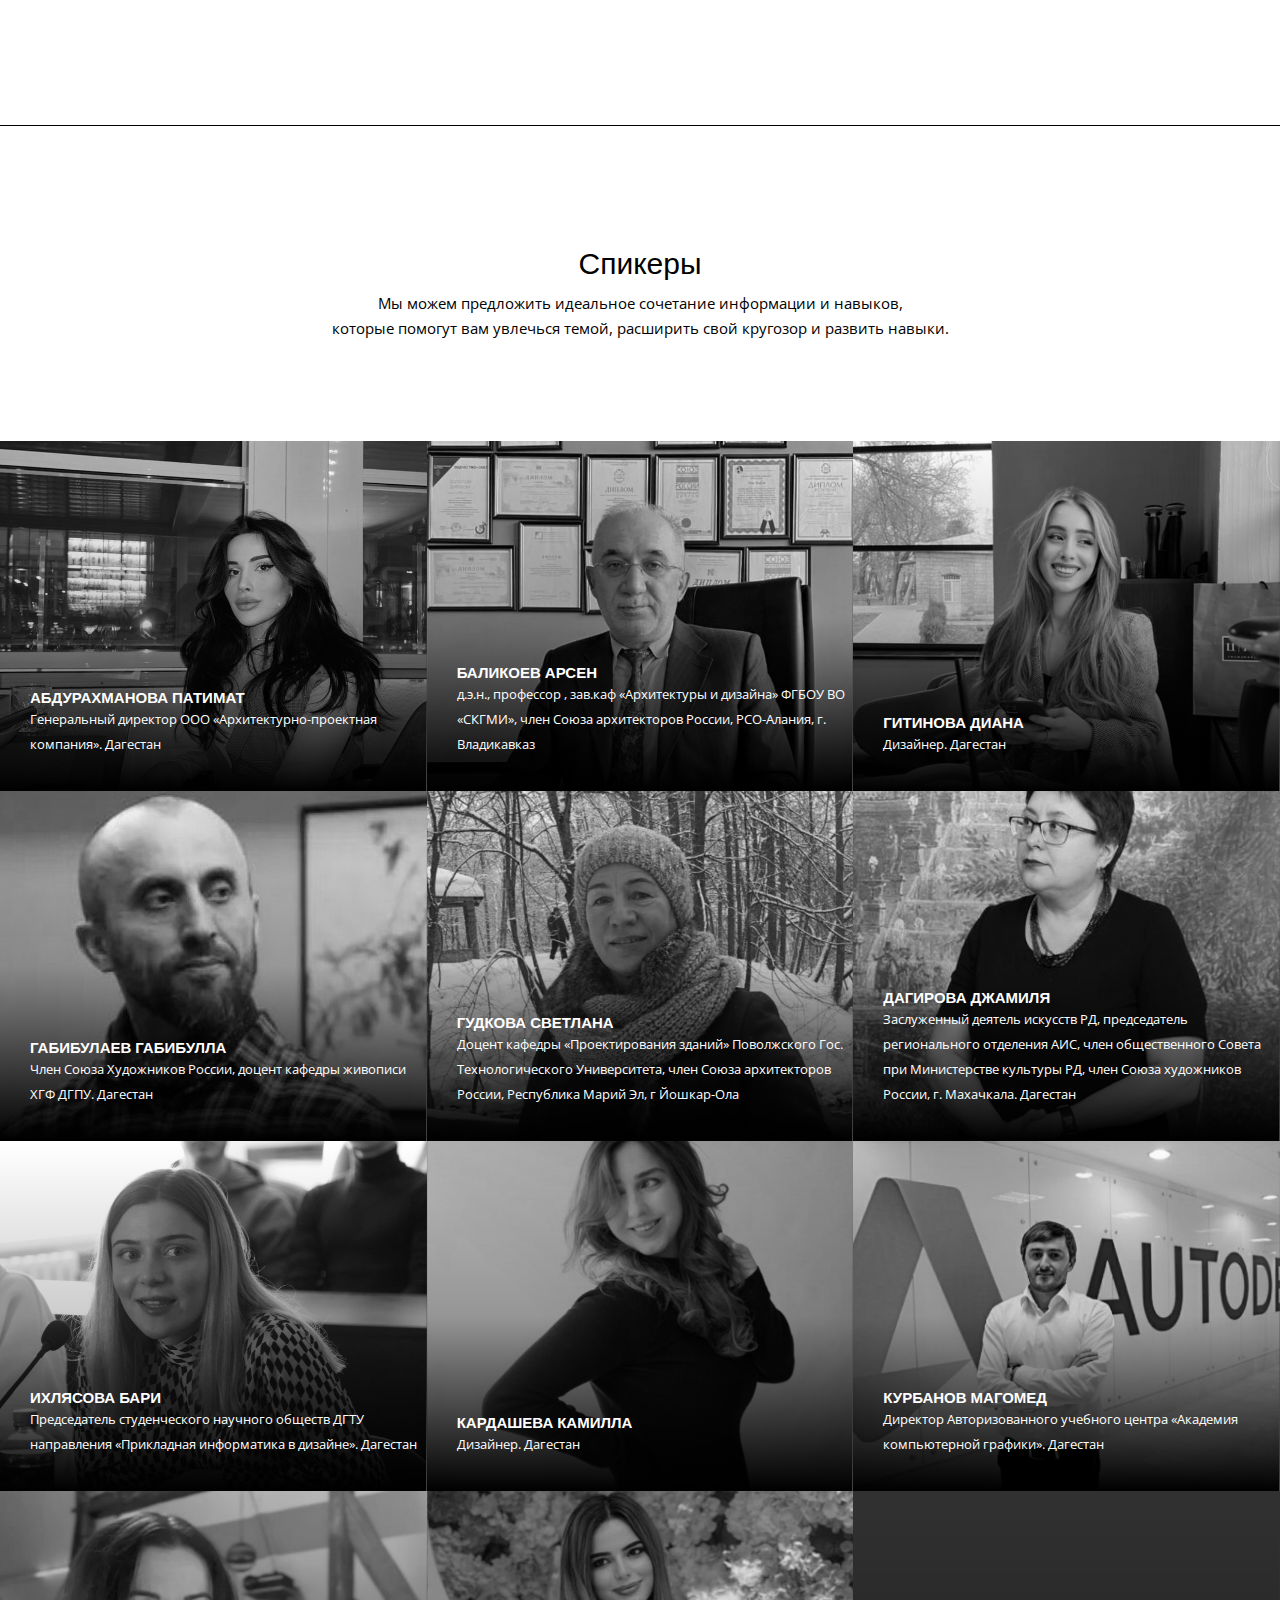
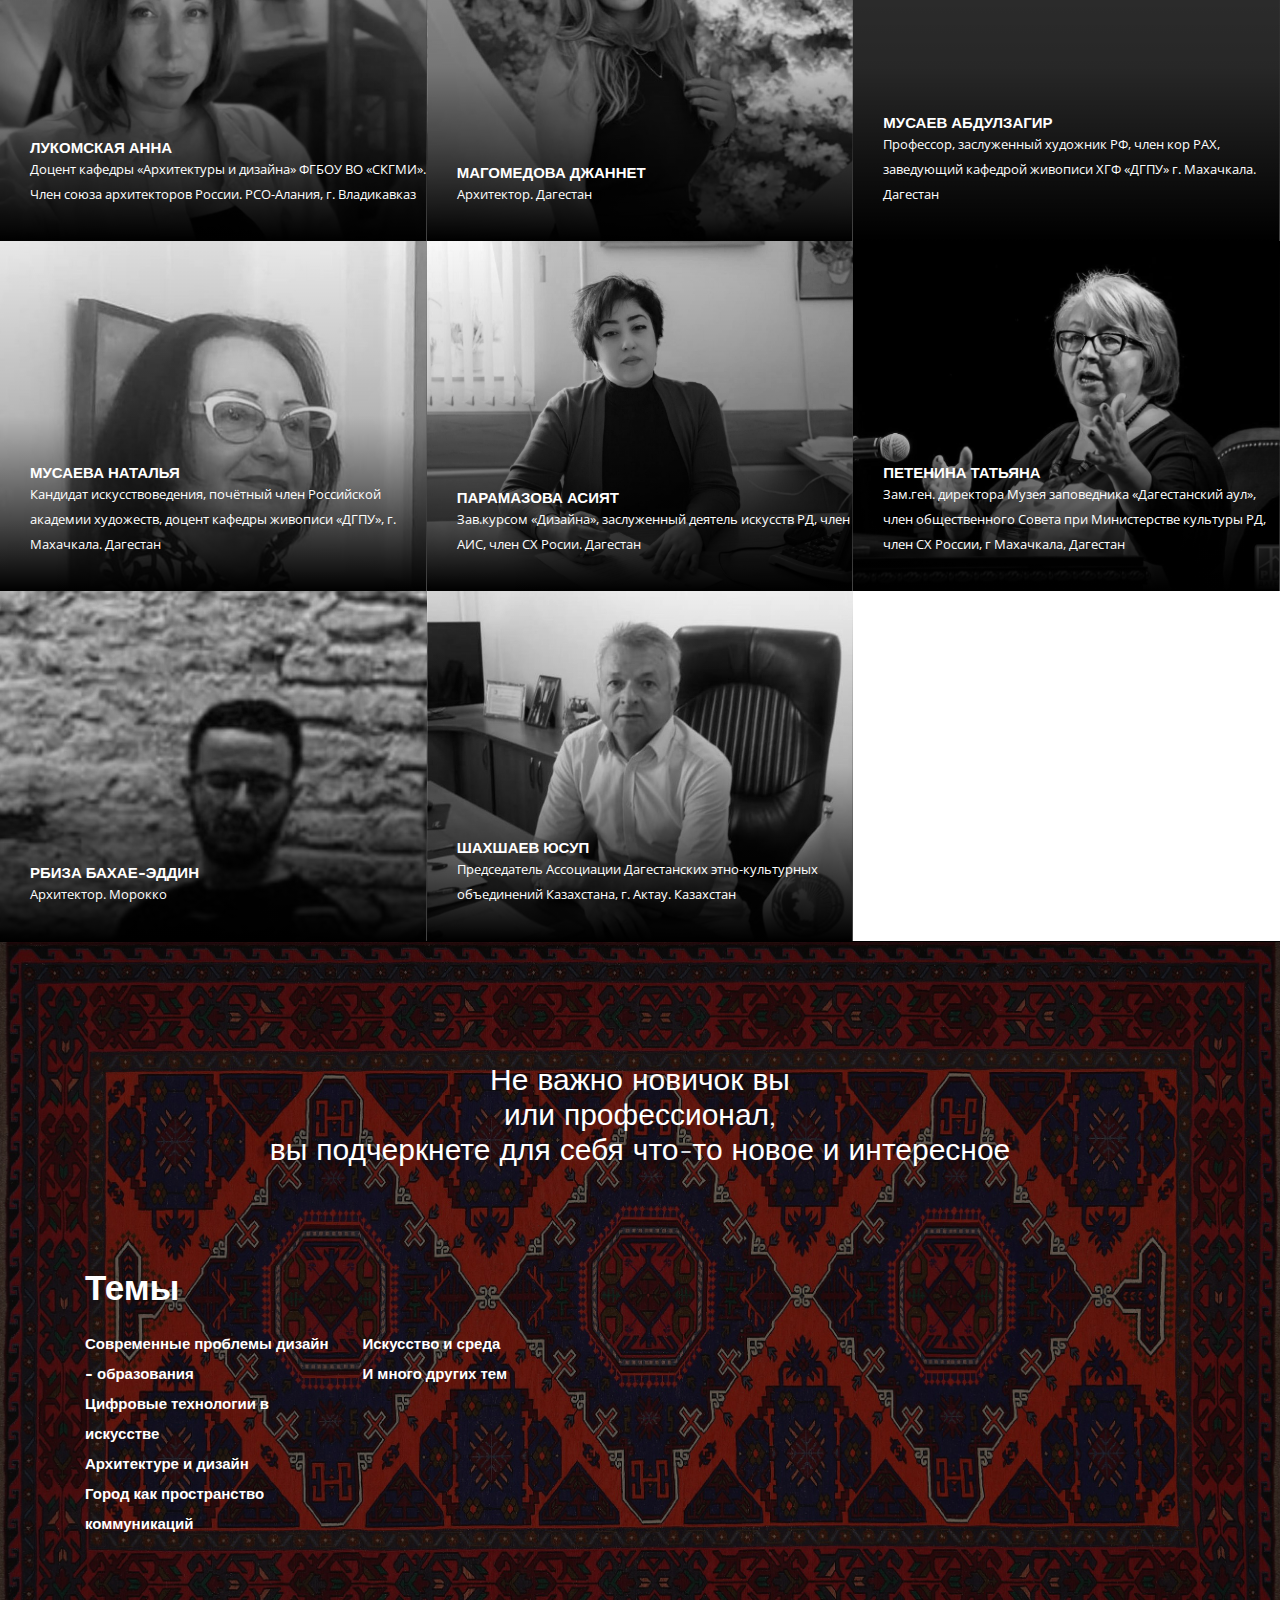
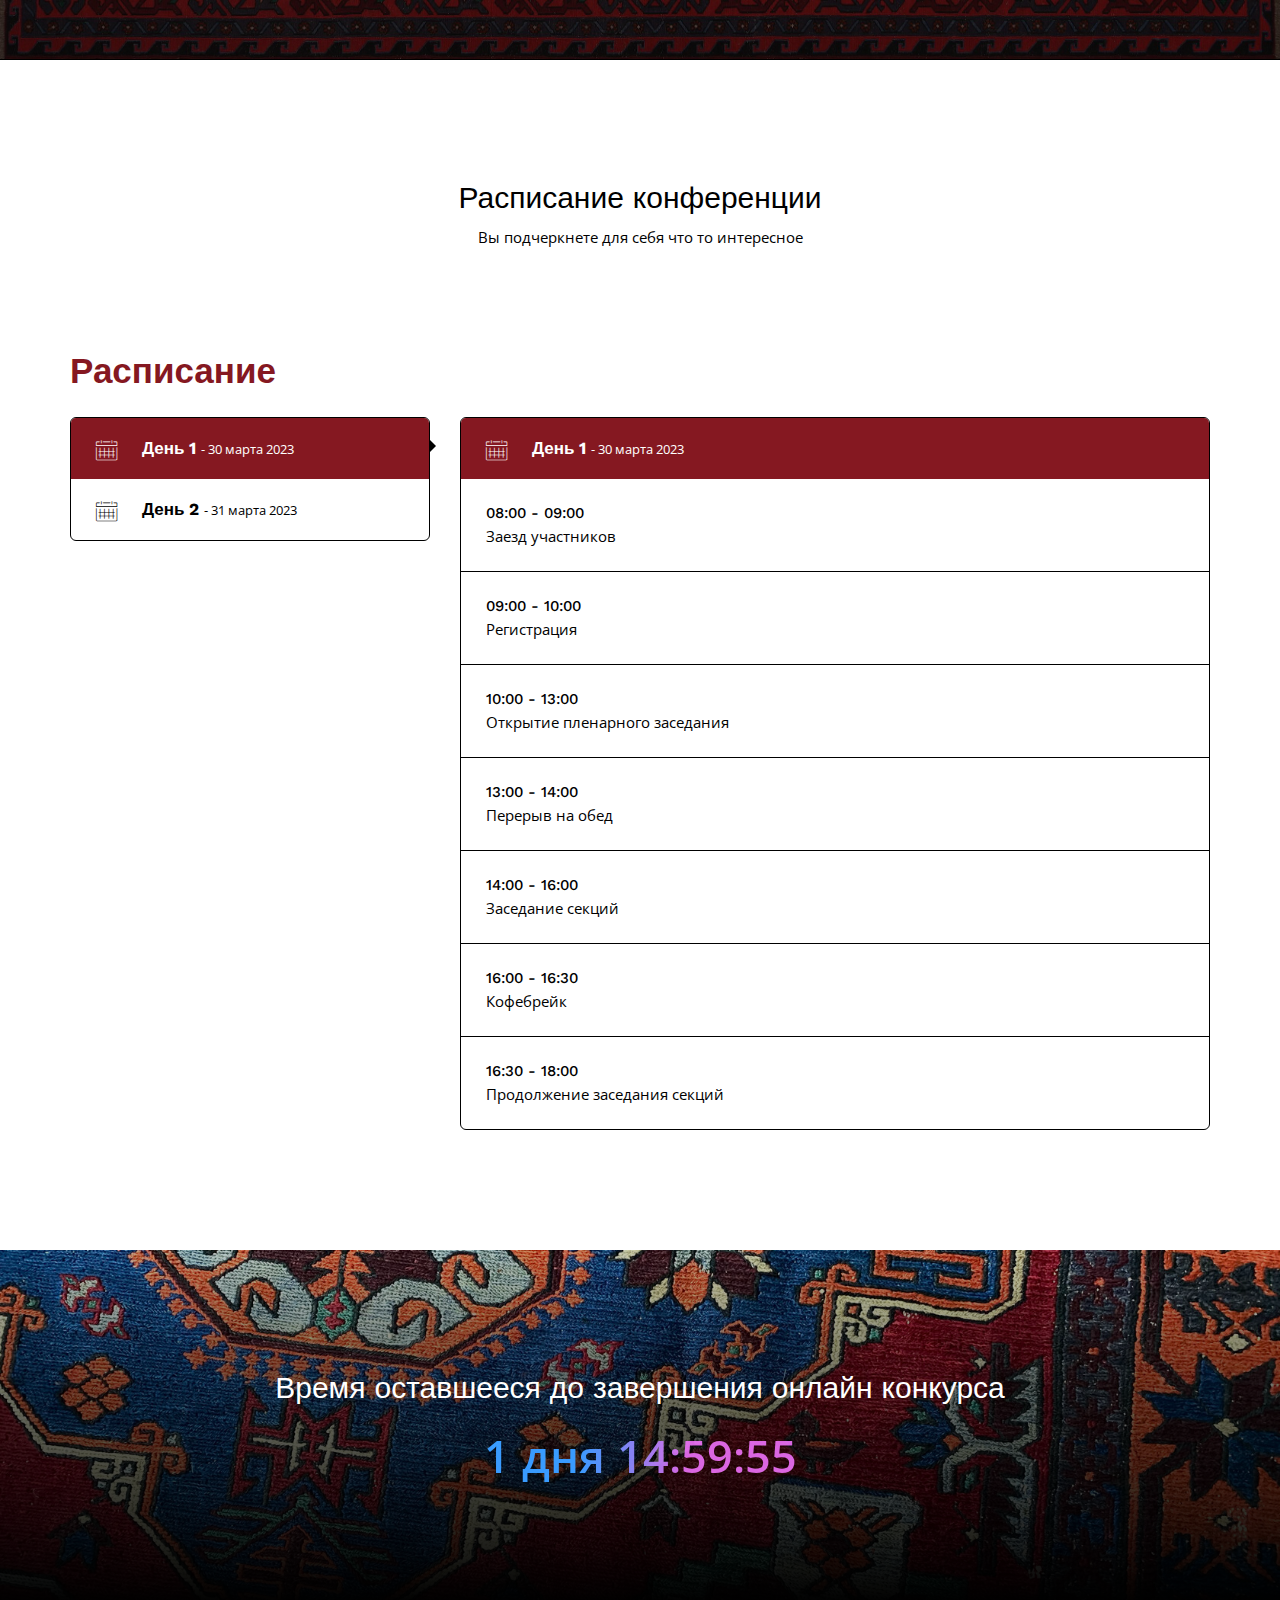
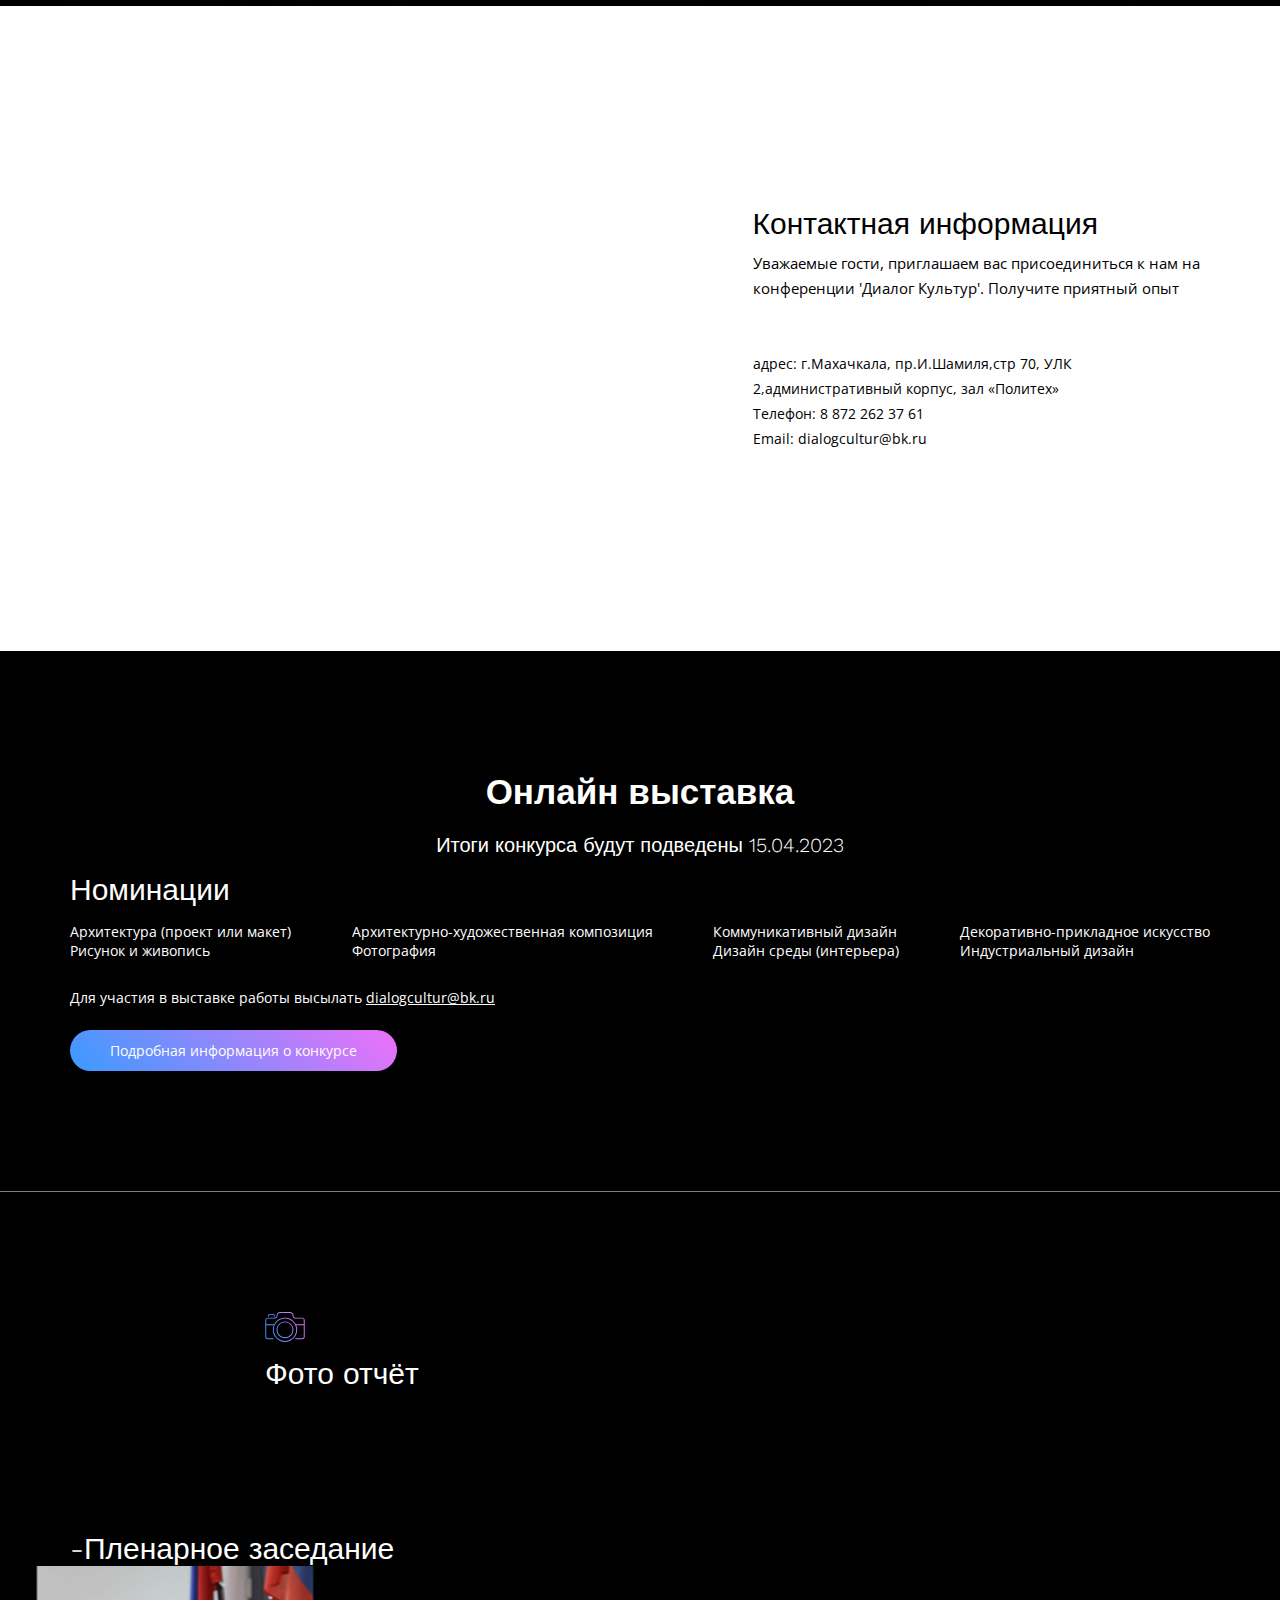
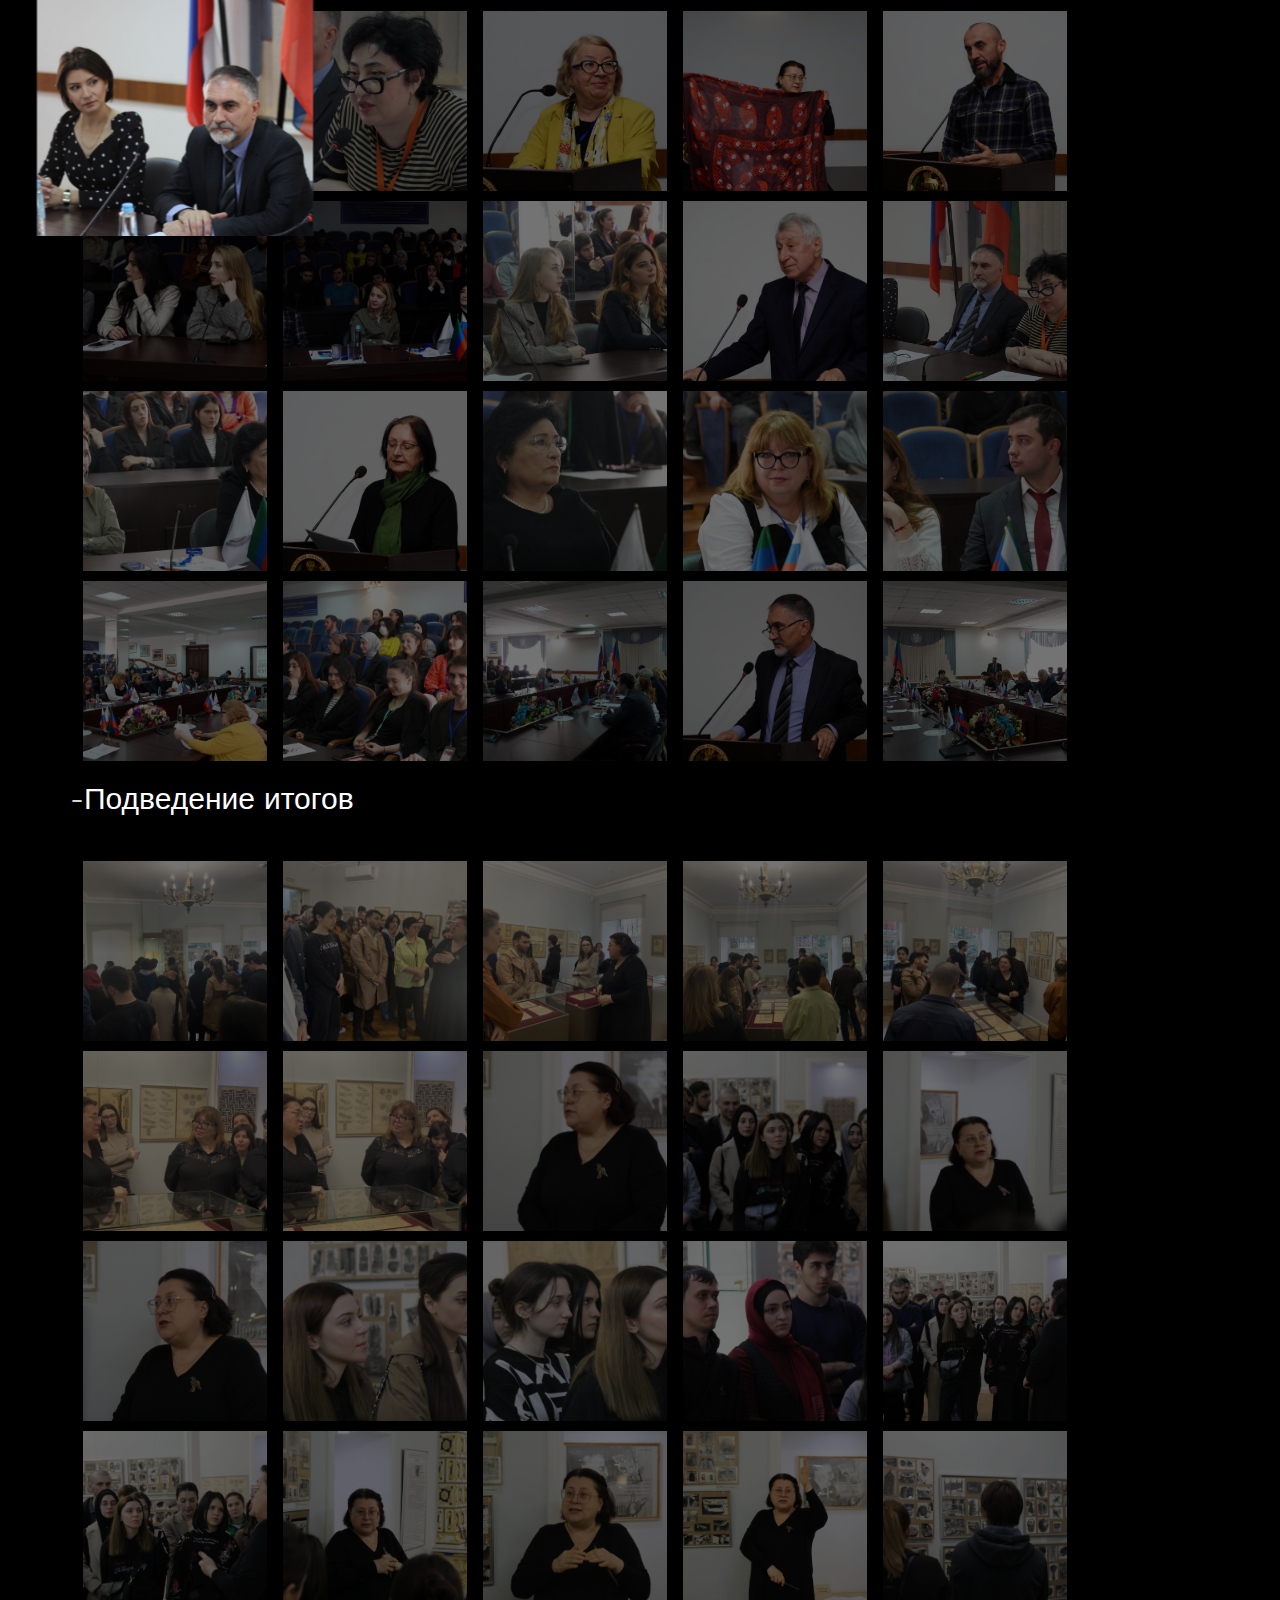
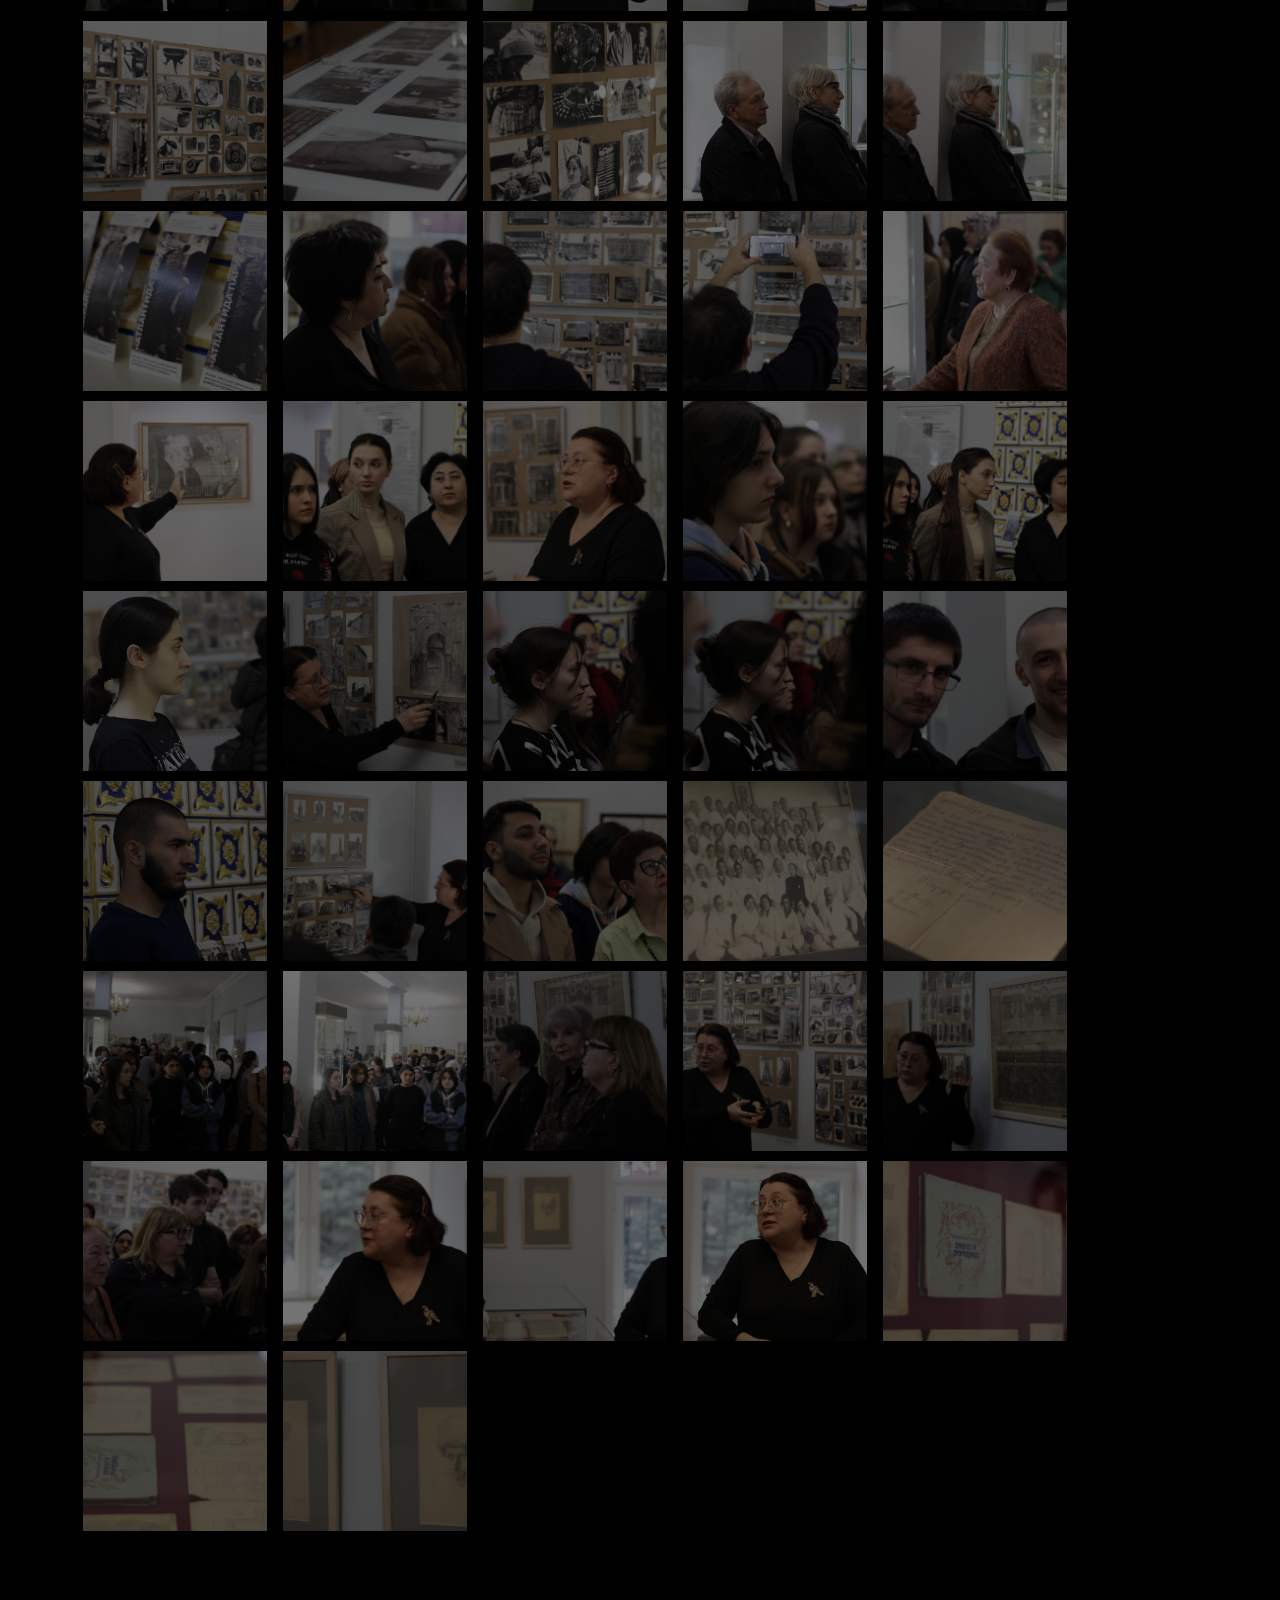
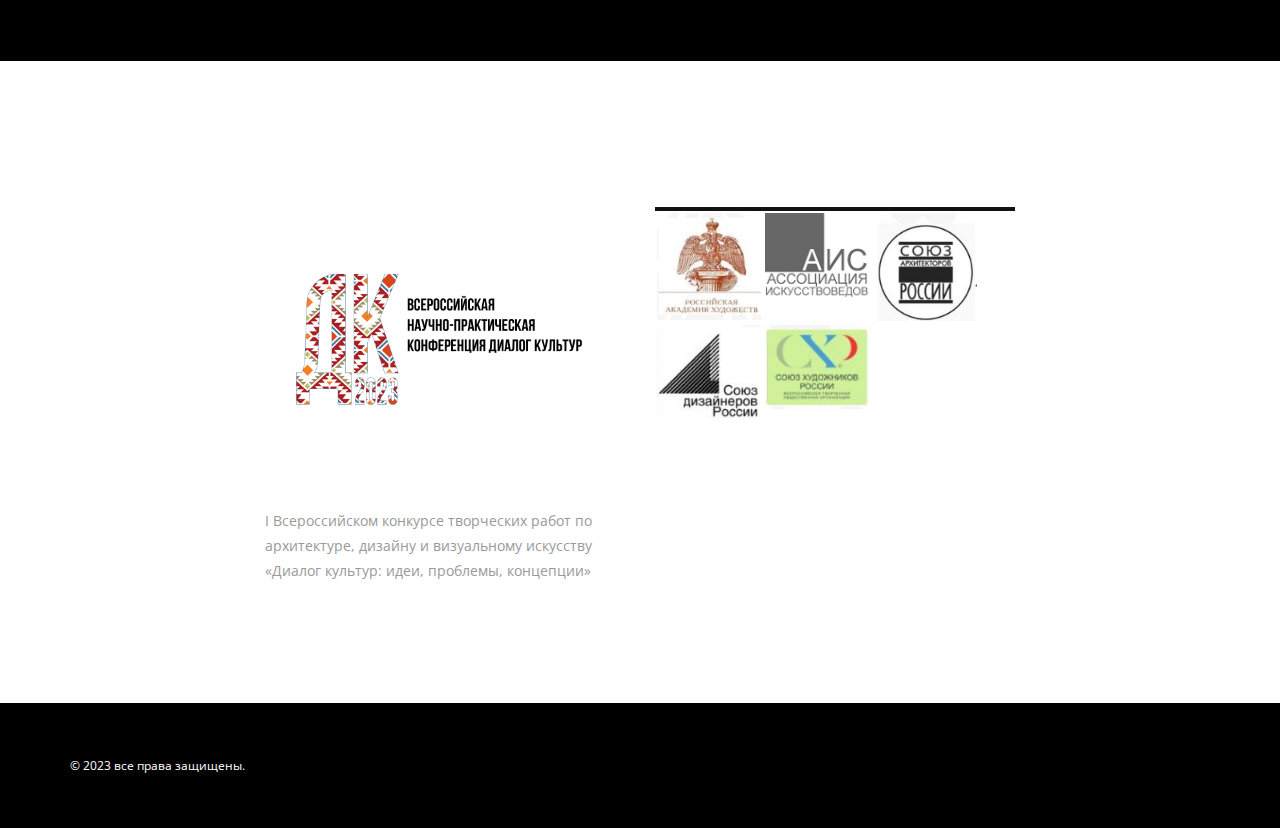
==== commit fcbe77dd: "Update index.html" ====
--- a/index.html
+++ b/index.html
@@ -455,7 +455,7 @@
                         <div class="block-info-2">
                            <p>
                               <strong>Мусаева наталья</strong>
-                              <span>Кандидат. искусствоведения, почётный член Российской академии художеств, доцент кафедры живописи «ДГПУ», г. Махачкала. Дагестан</span>
+                              <span>Кандидат искусствоведения, почётный член Российской академии художеств, доцент кафедры живописи «ДГПУ», г. Махачкала. Дагестан</span>
                            </p>
                         </div>
                      </div>
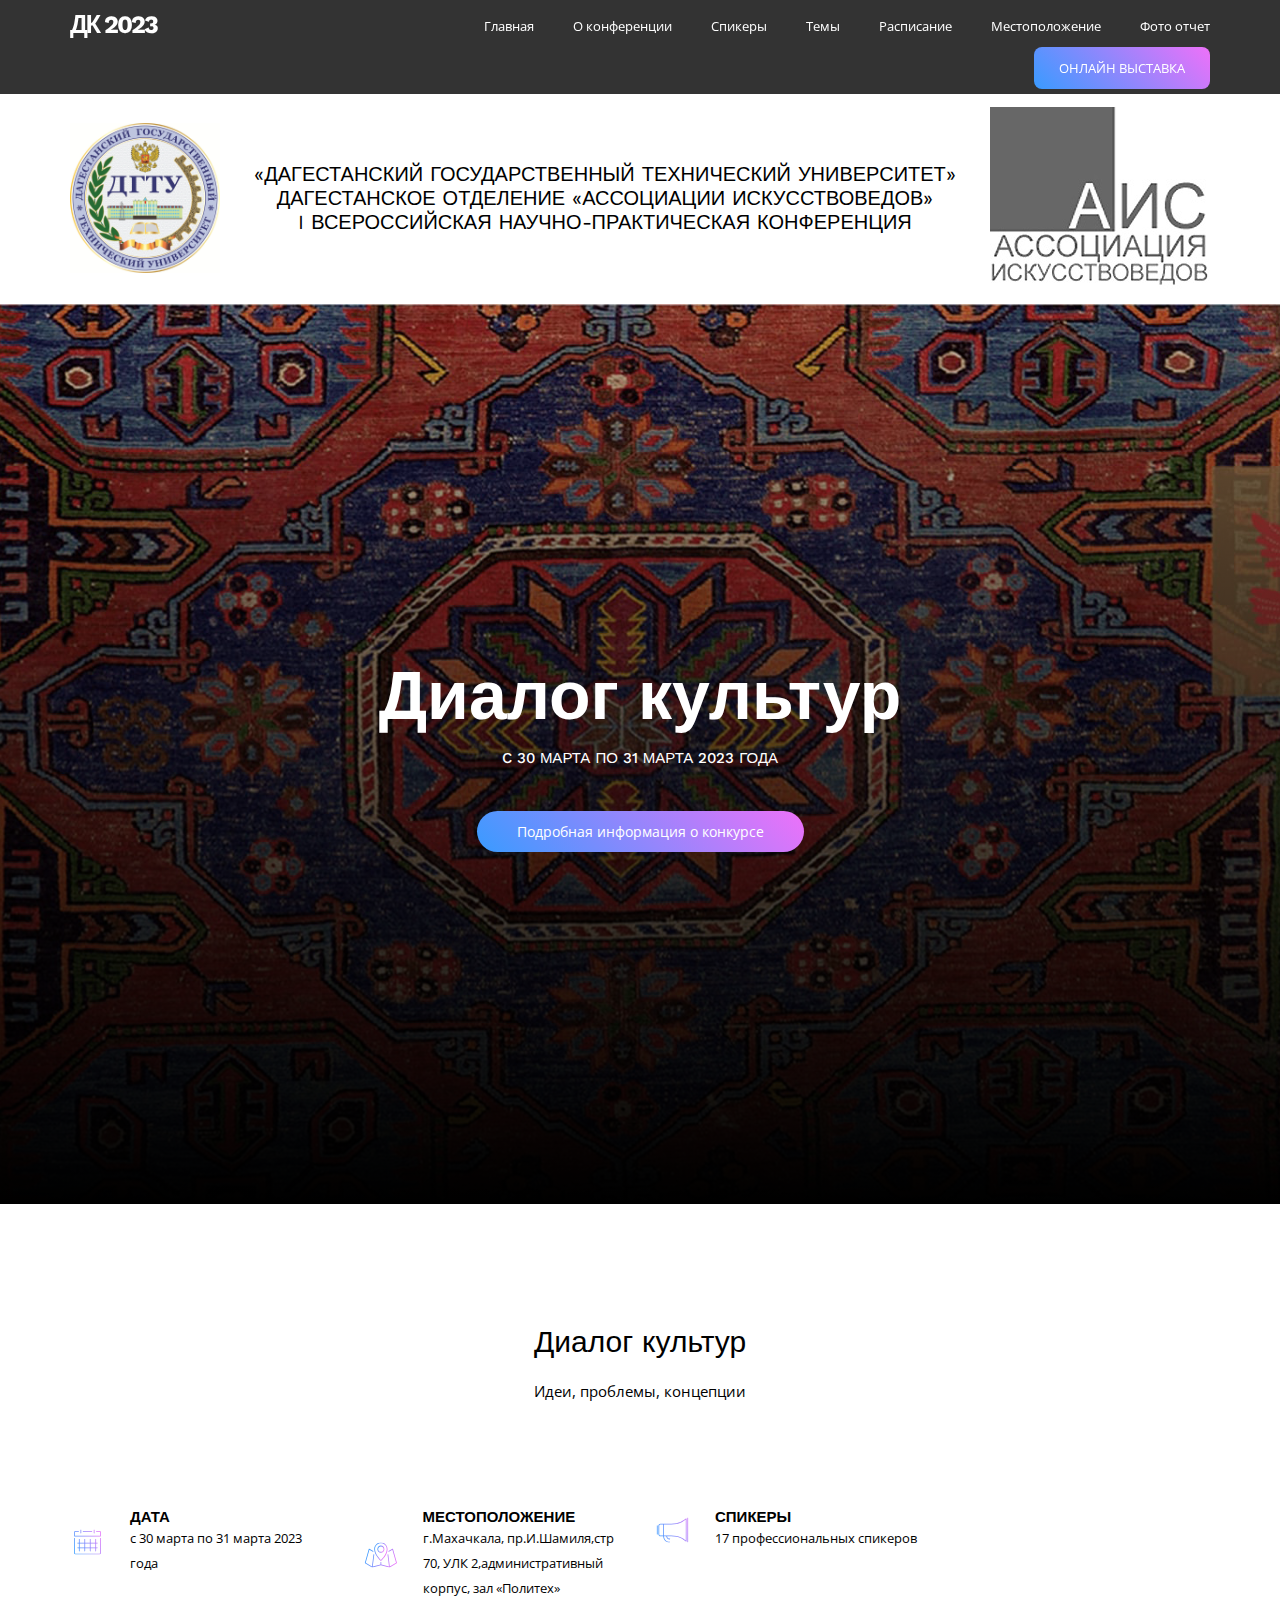
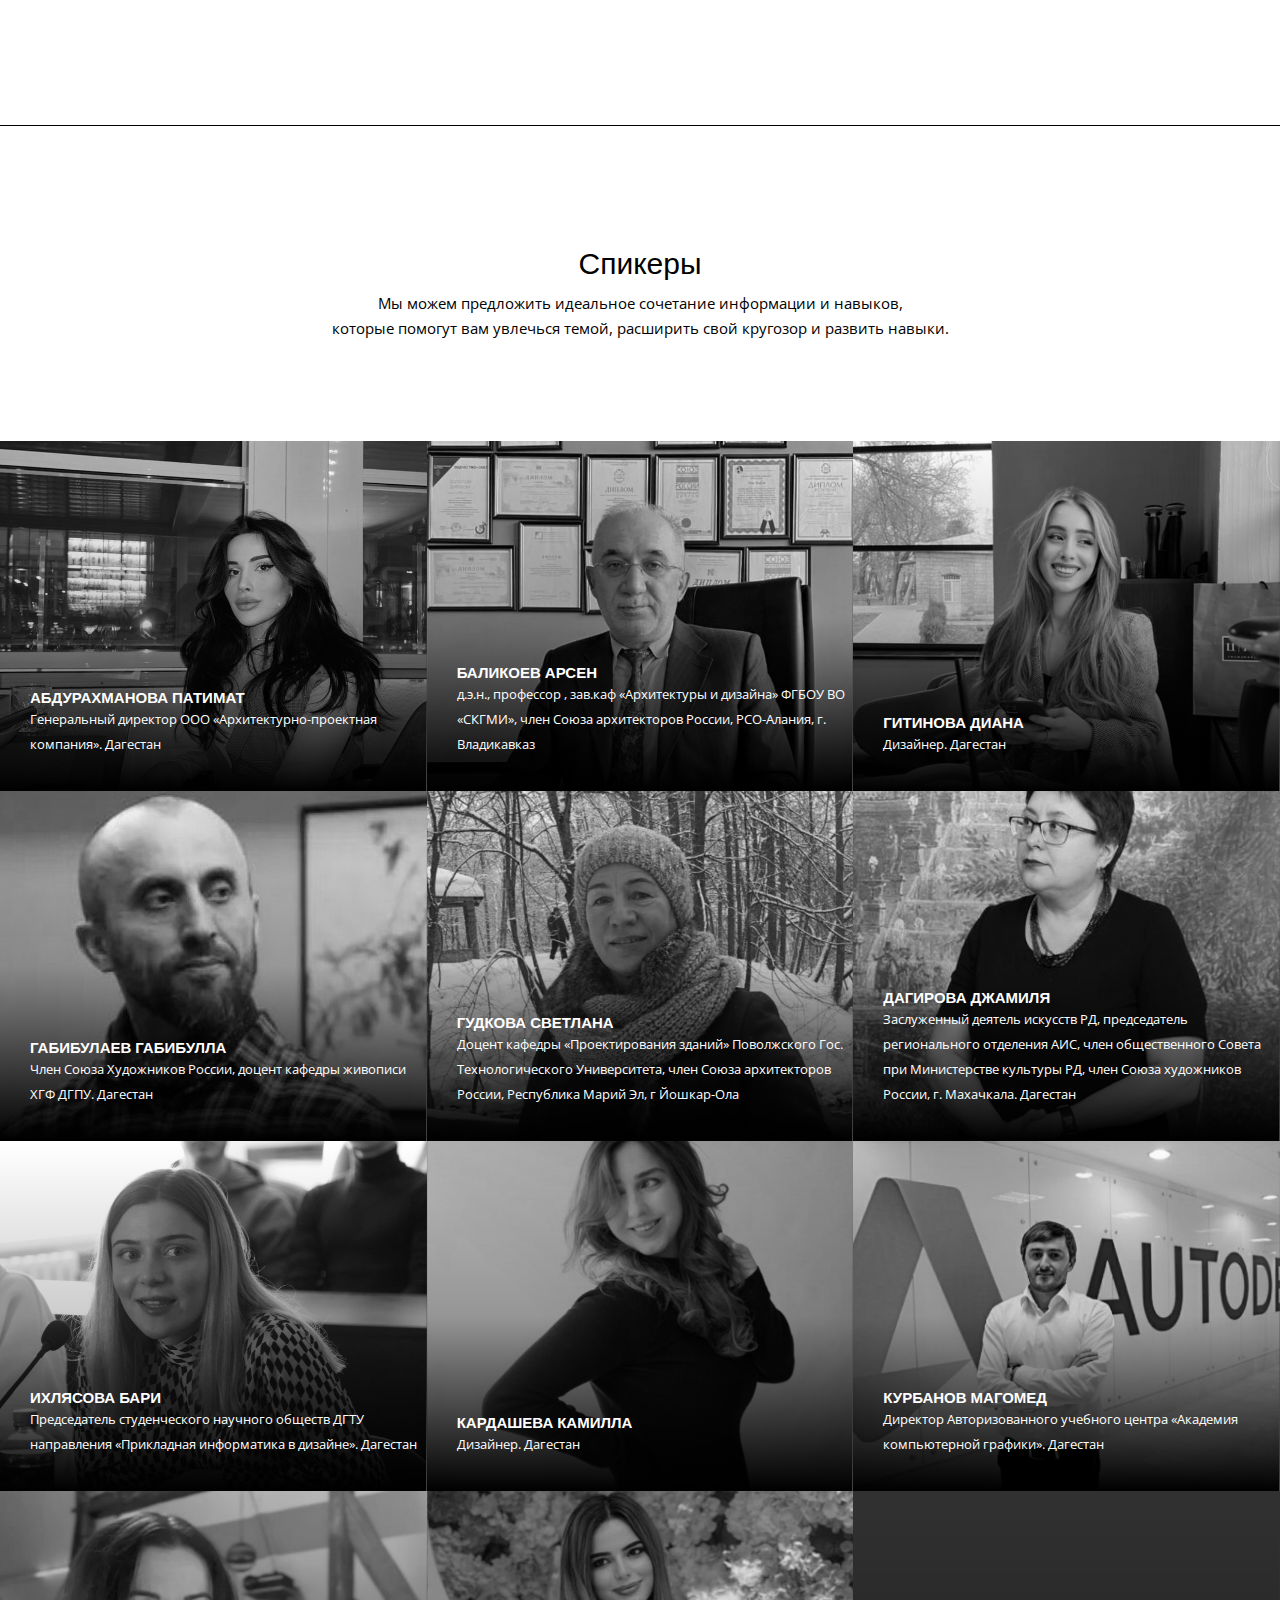
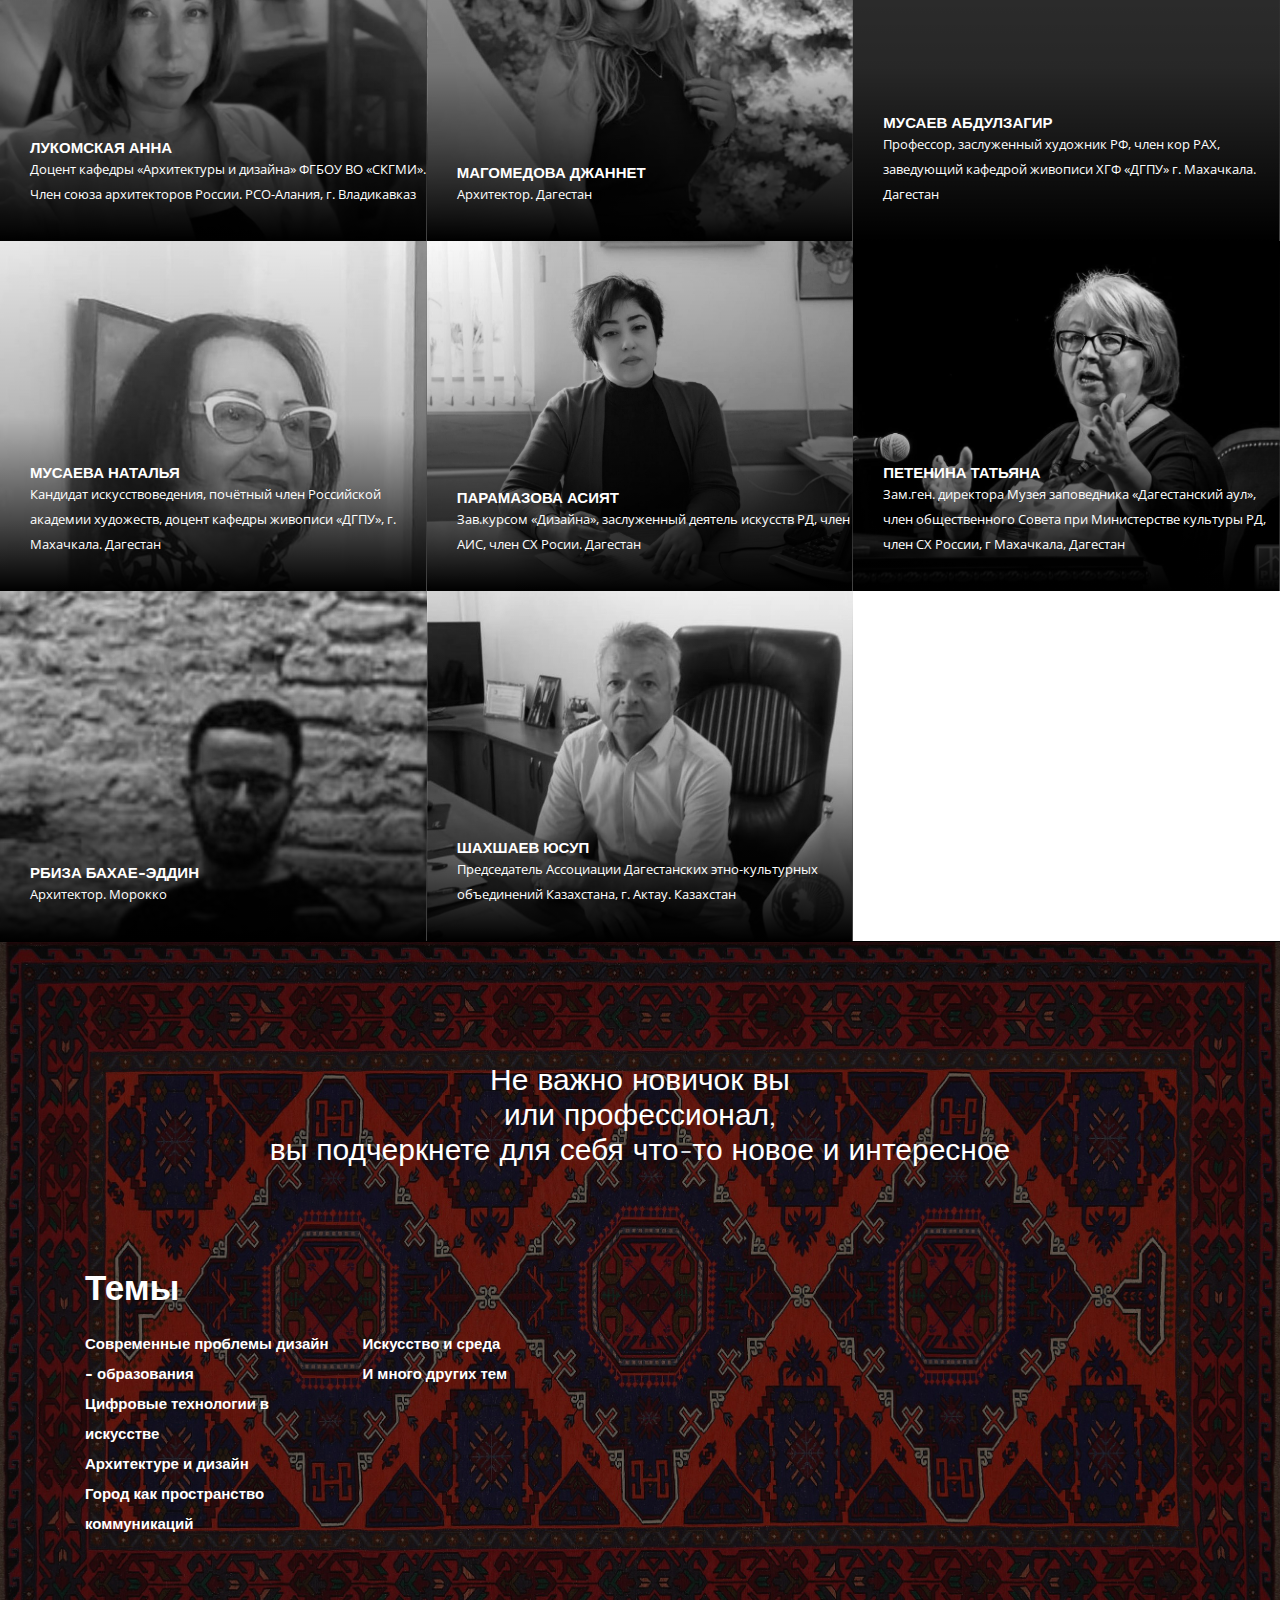
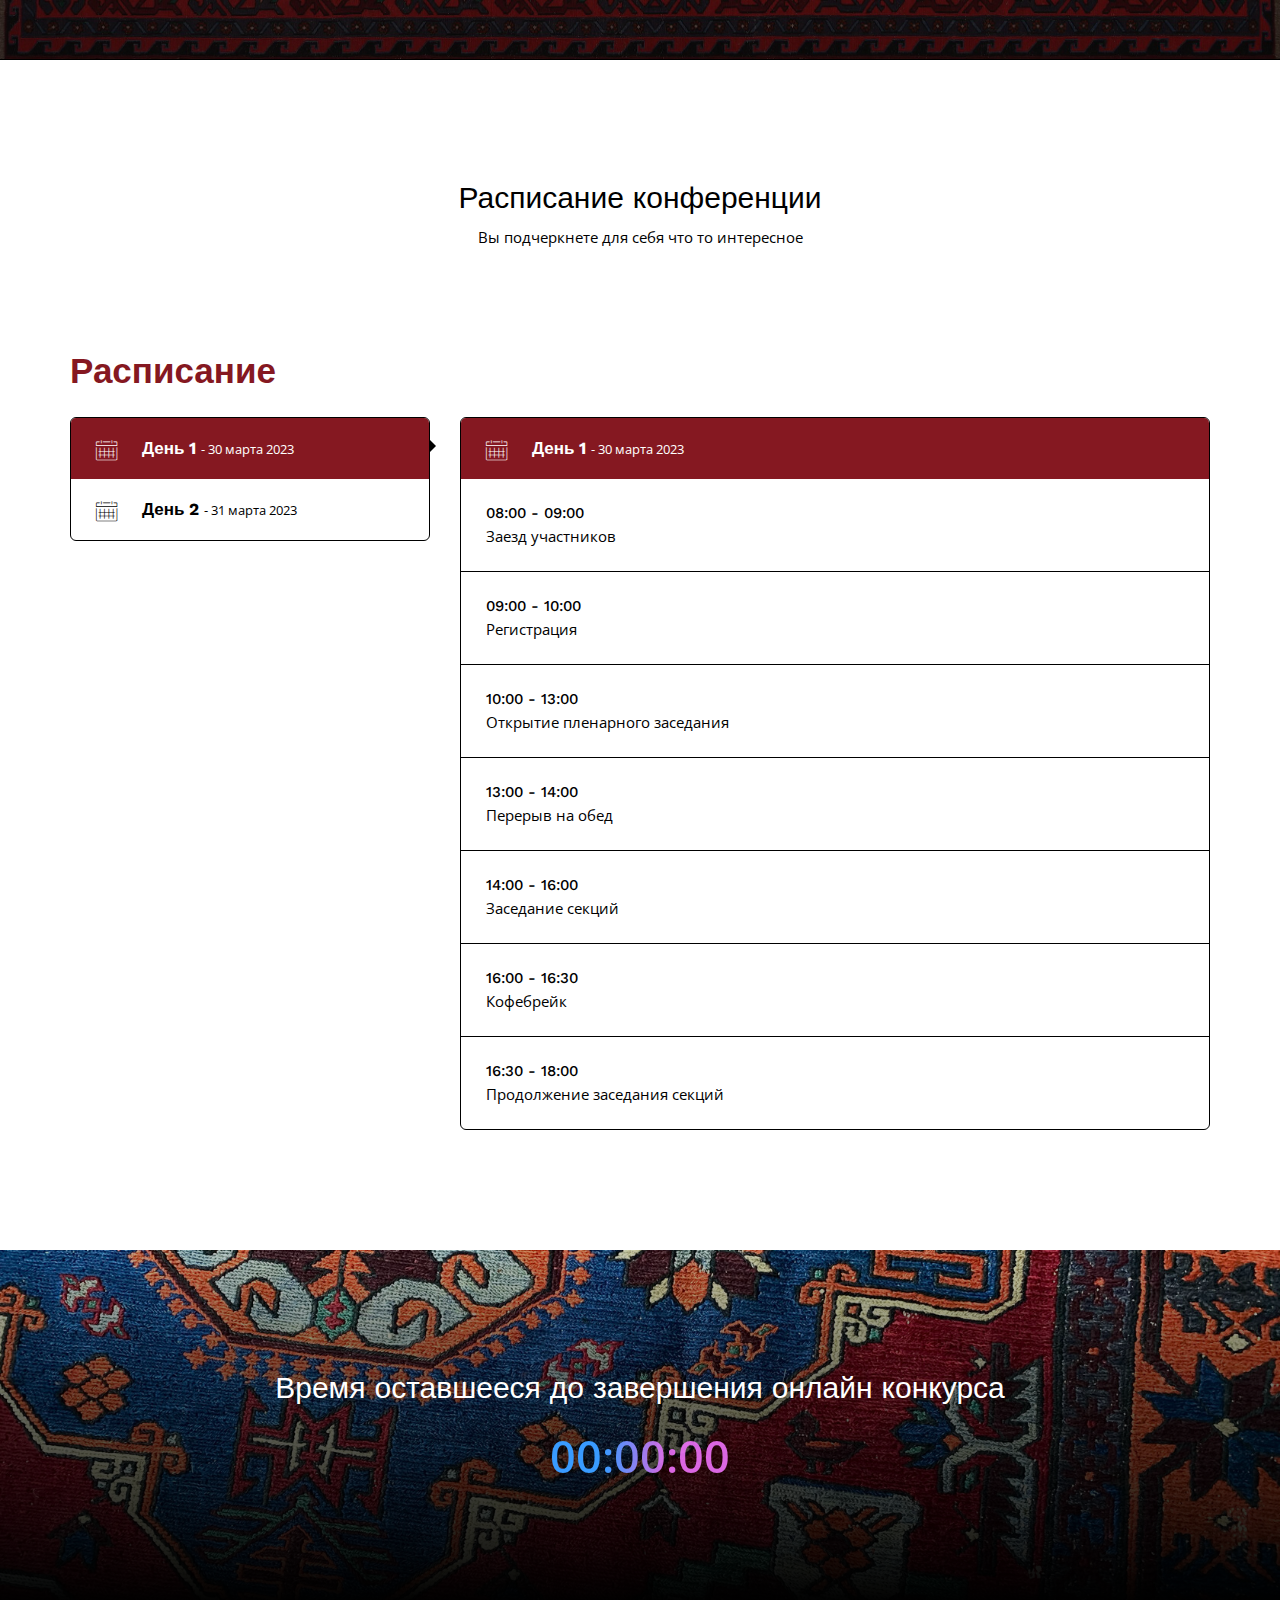
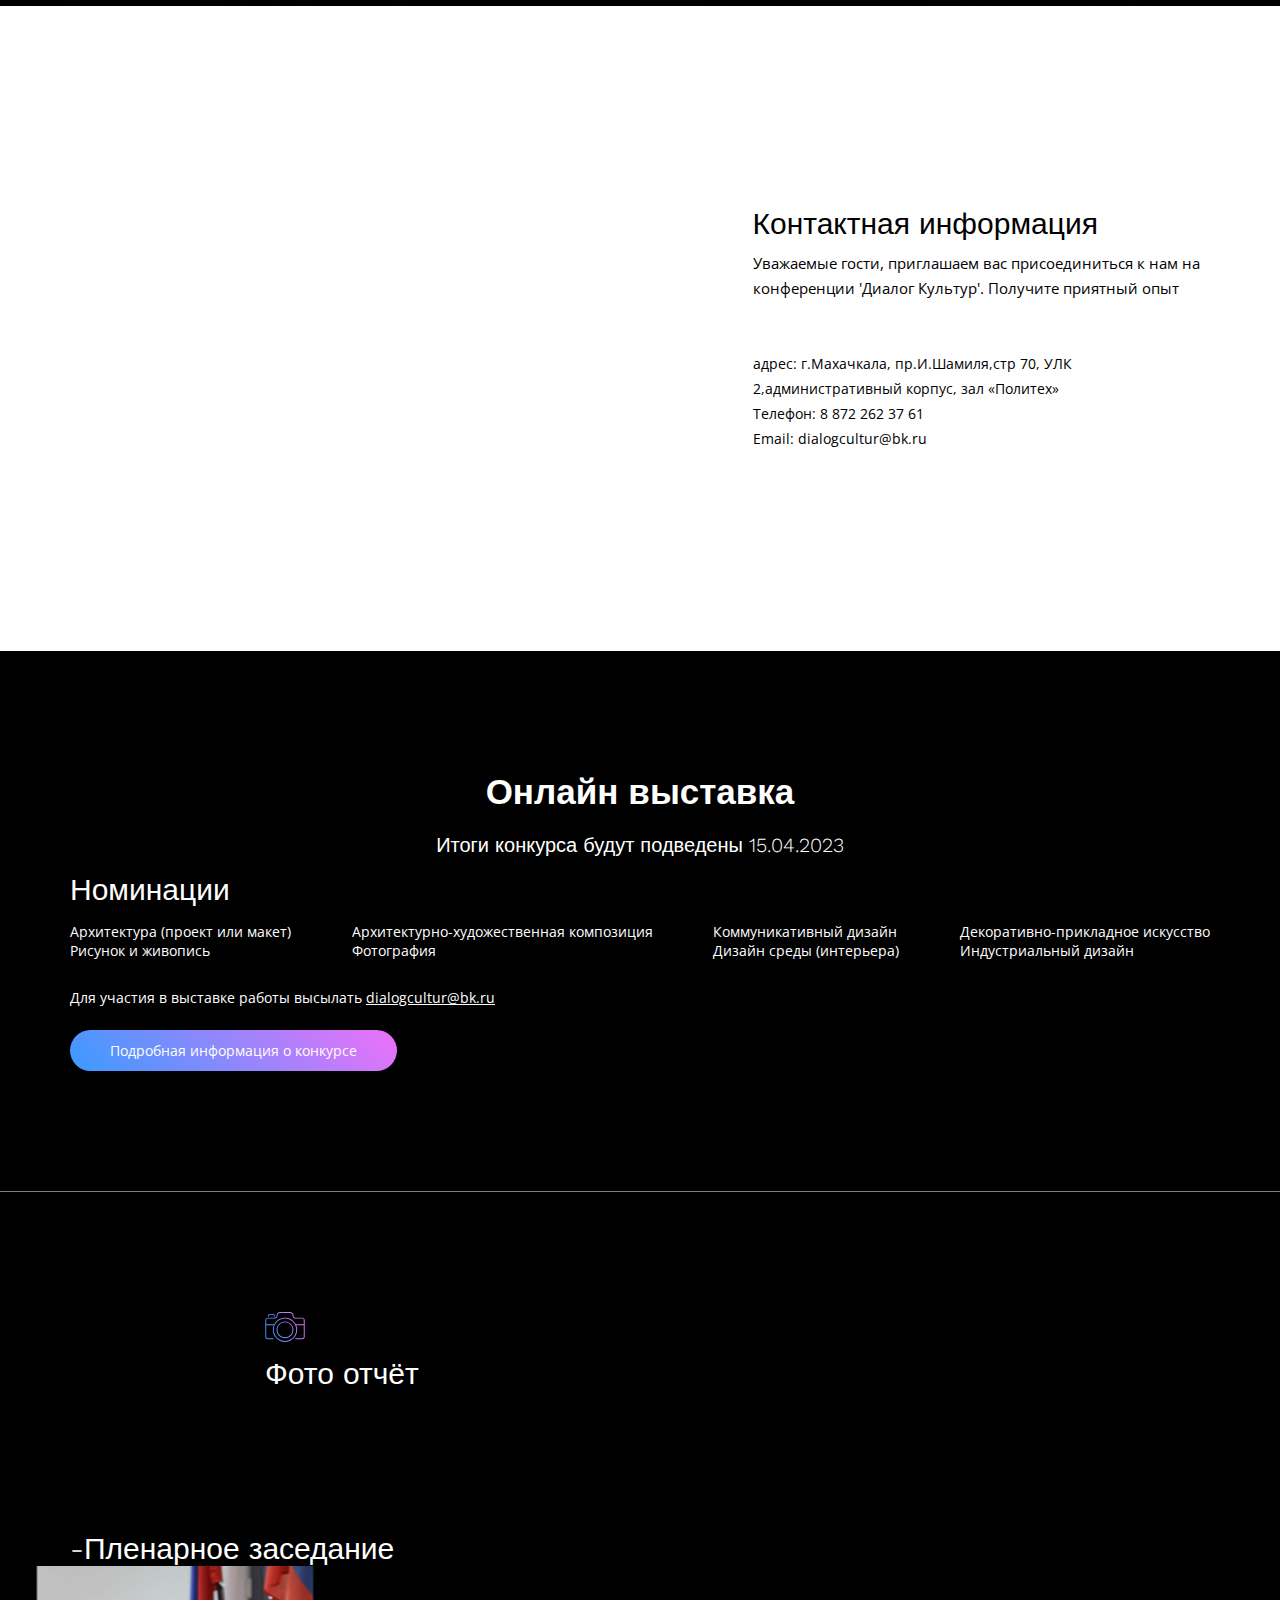
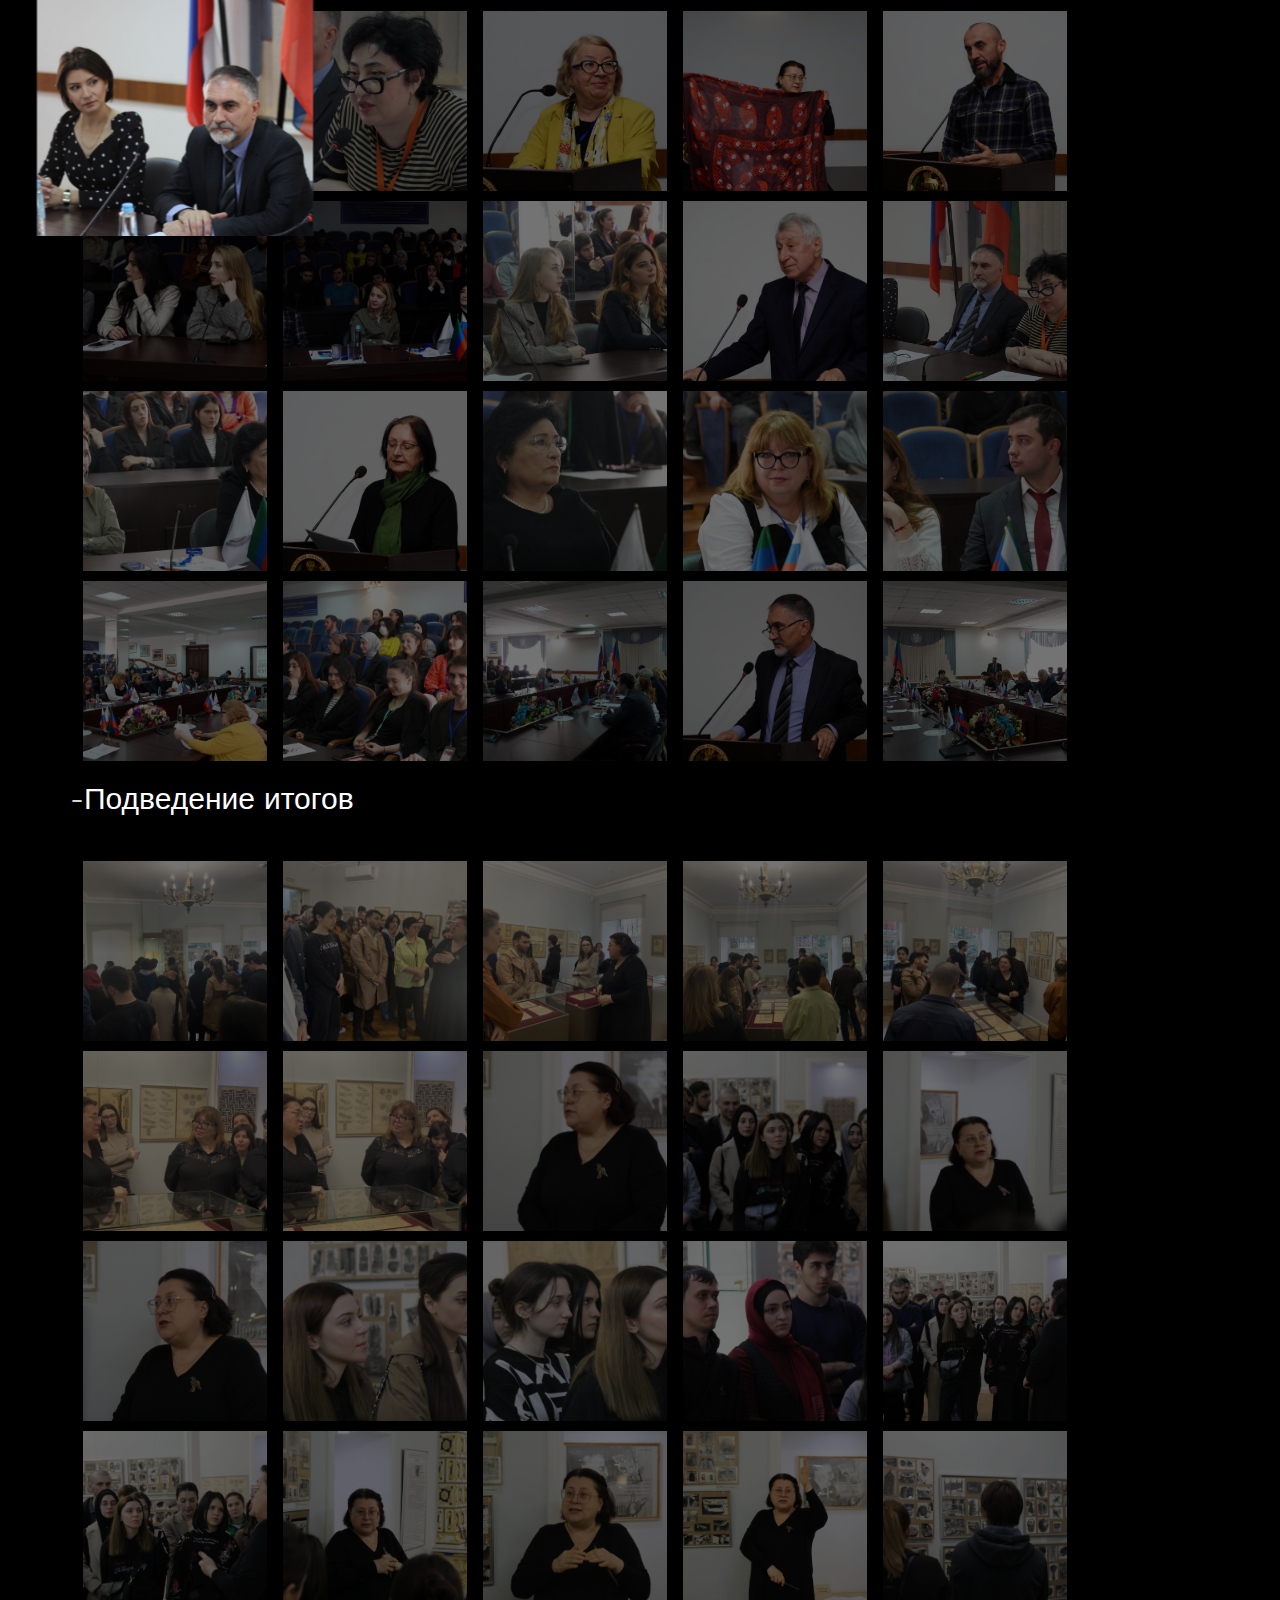
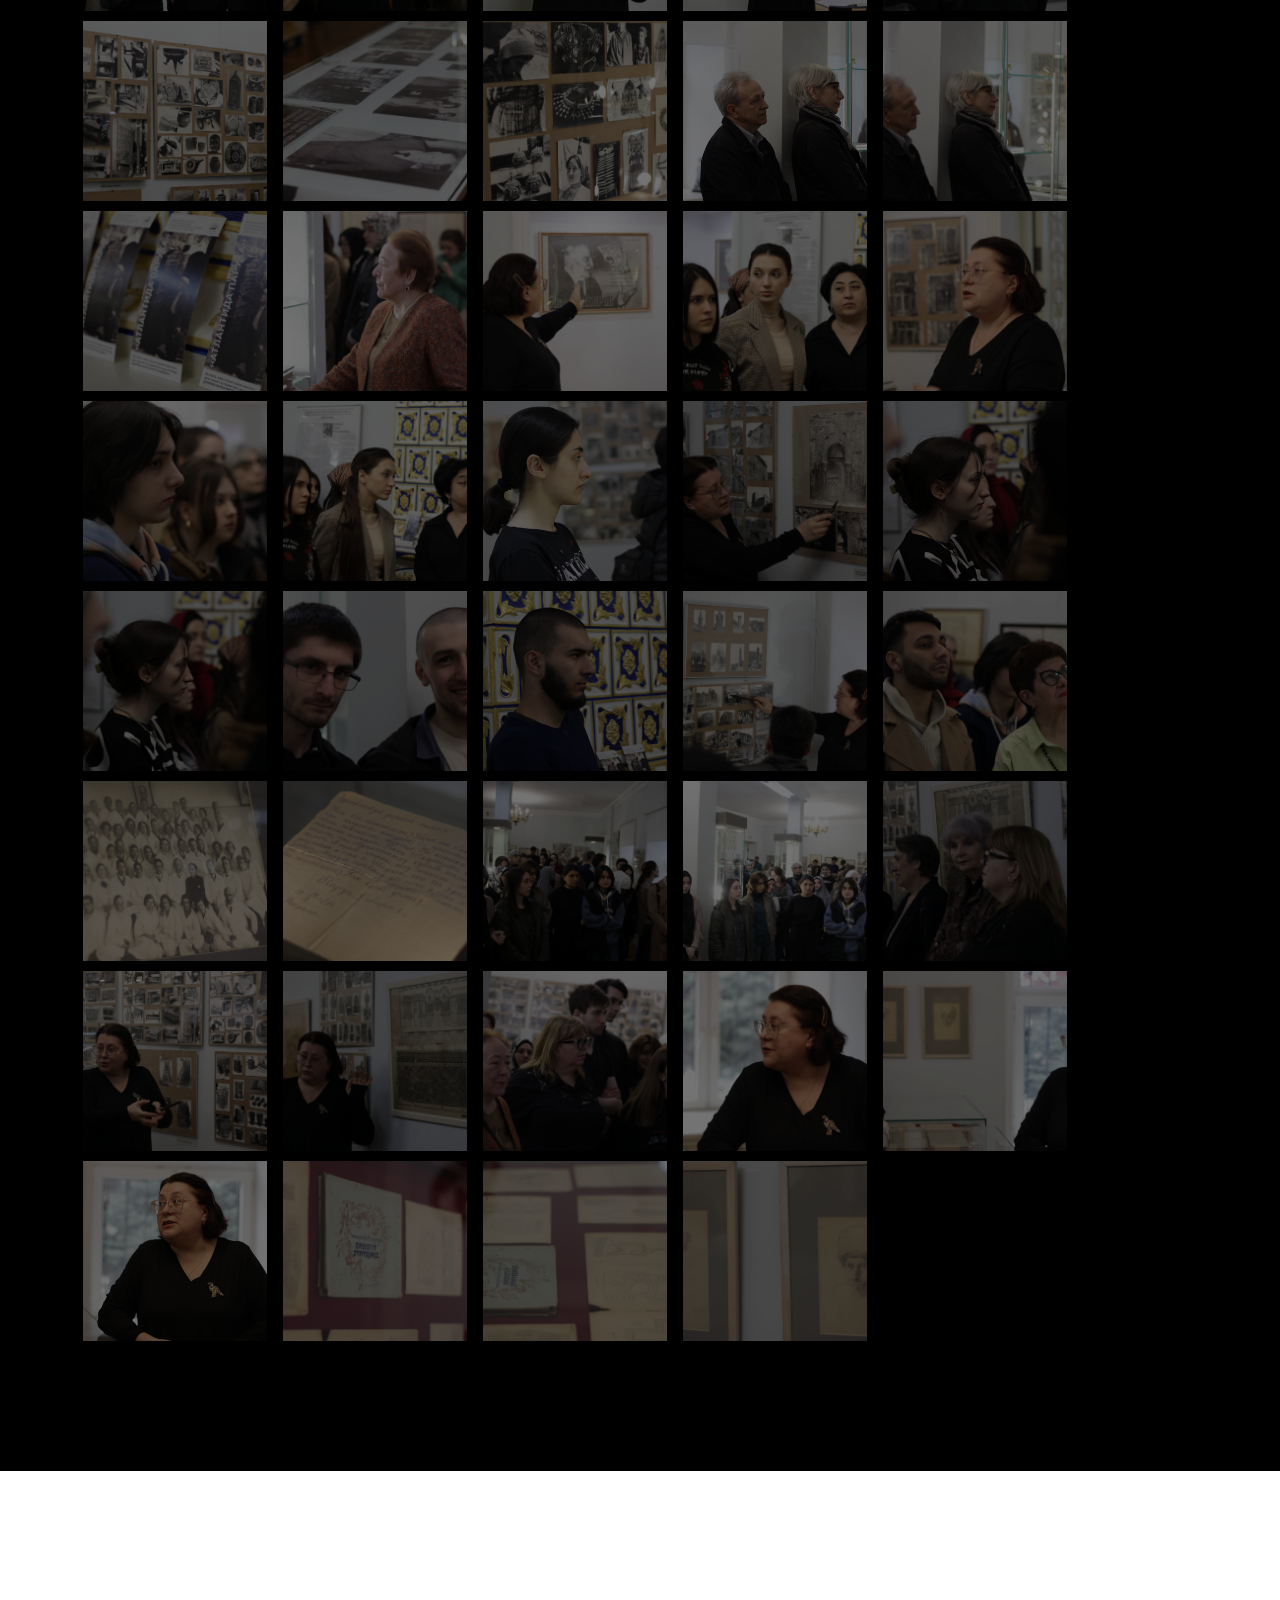
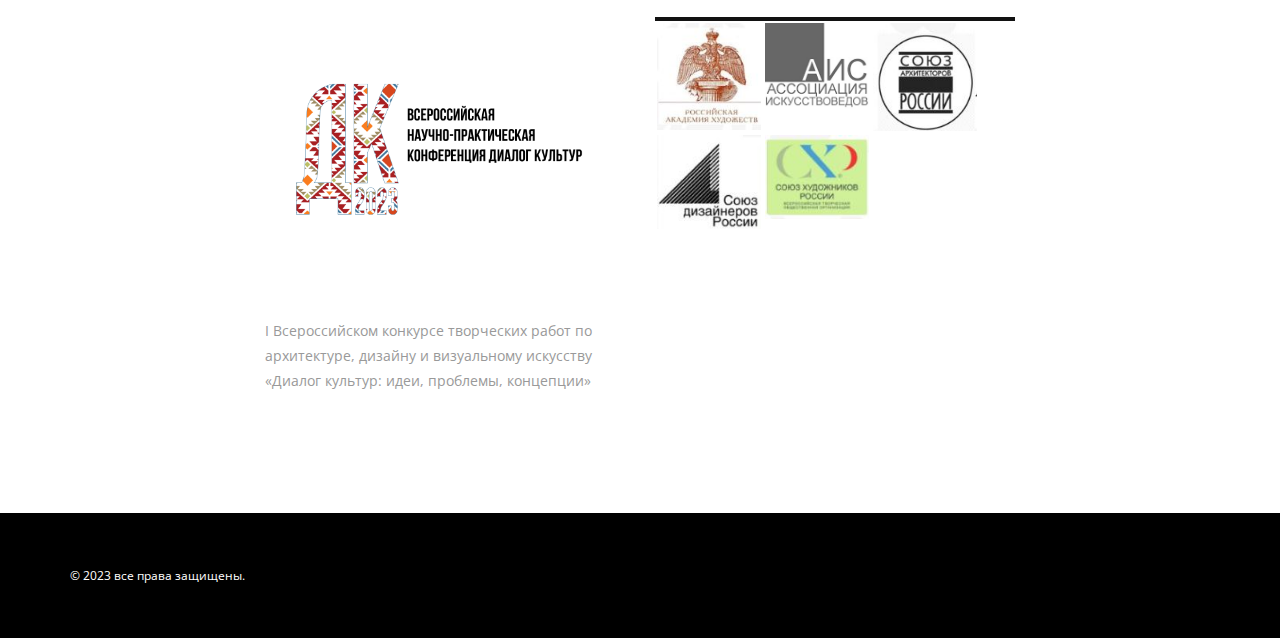
==== commit 05d62ffb: "Update index.html" ====
--- a/index.html
+++ b/index.html
@@ -694,7 +694,7 @@
                   <div class="col-sm-12  text-center  front-p">
                      <h1 class="title">Время оставшееся до завершения онлайн конкурса</h1>
                      <p class="title-lead mt-10 mb-20"></p>
-                     <span class="countdown gradient-text" id="timer"></span>
+                     <span class="countdown gradient-text" id="timer">00:00:00</span>
                   </div>
                </div>
                <!--End row-->
@@ -925,7 +925,7 @@
       <script src="js/instafeed.min.js" type="text/javascript"></script>
       <script src="js/script.js" type="text/javascript"></script>
       <script src="https://maps.googleapis.com/maps/api/js?key=AIzaSyBbGQXiGt-6UAmOFFdSzYI-byeE7ewBuVM&amp;callback=initializeMap"></script>
-      <script src="js/date.js"></script>
+      <!-- <script src="js/date.js"></script> -->
       <!-- Google analytics -->
       <!-- End google analytics -->
    
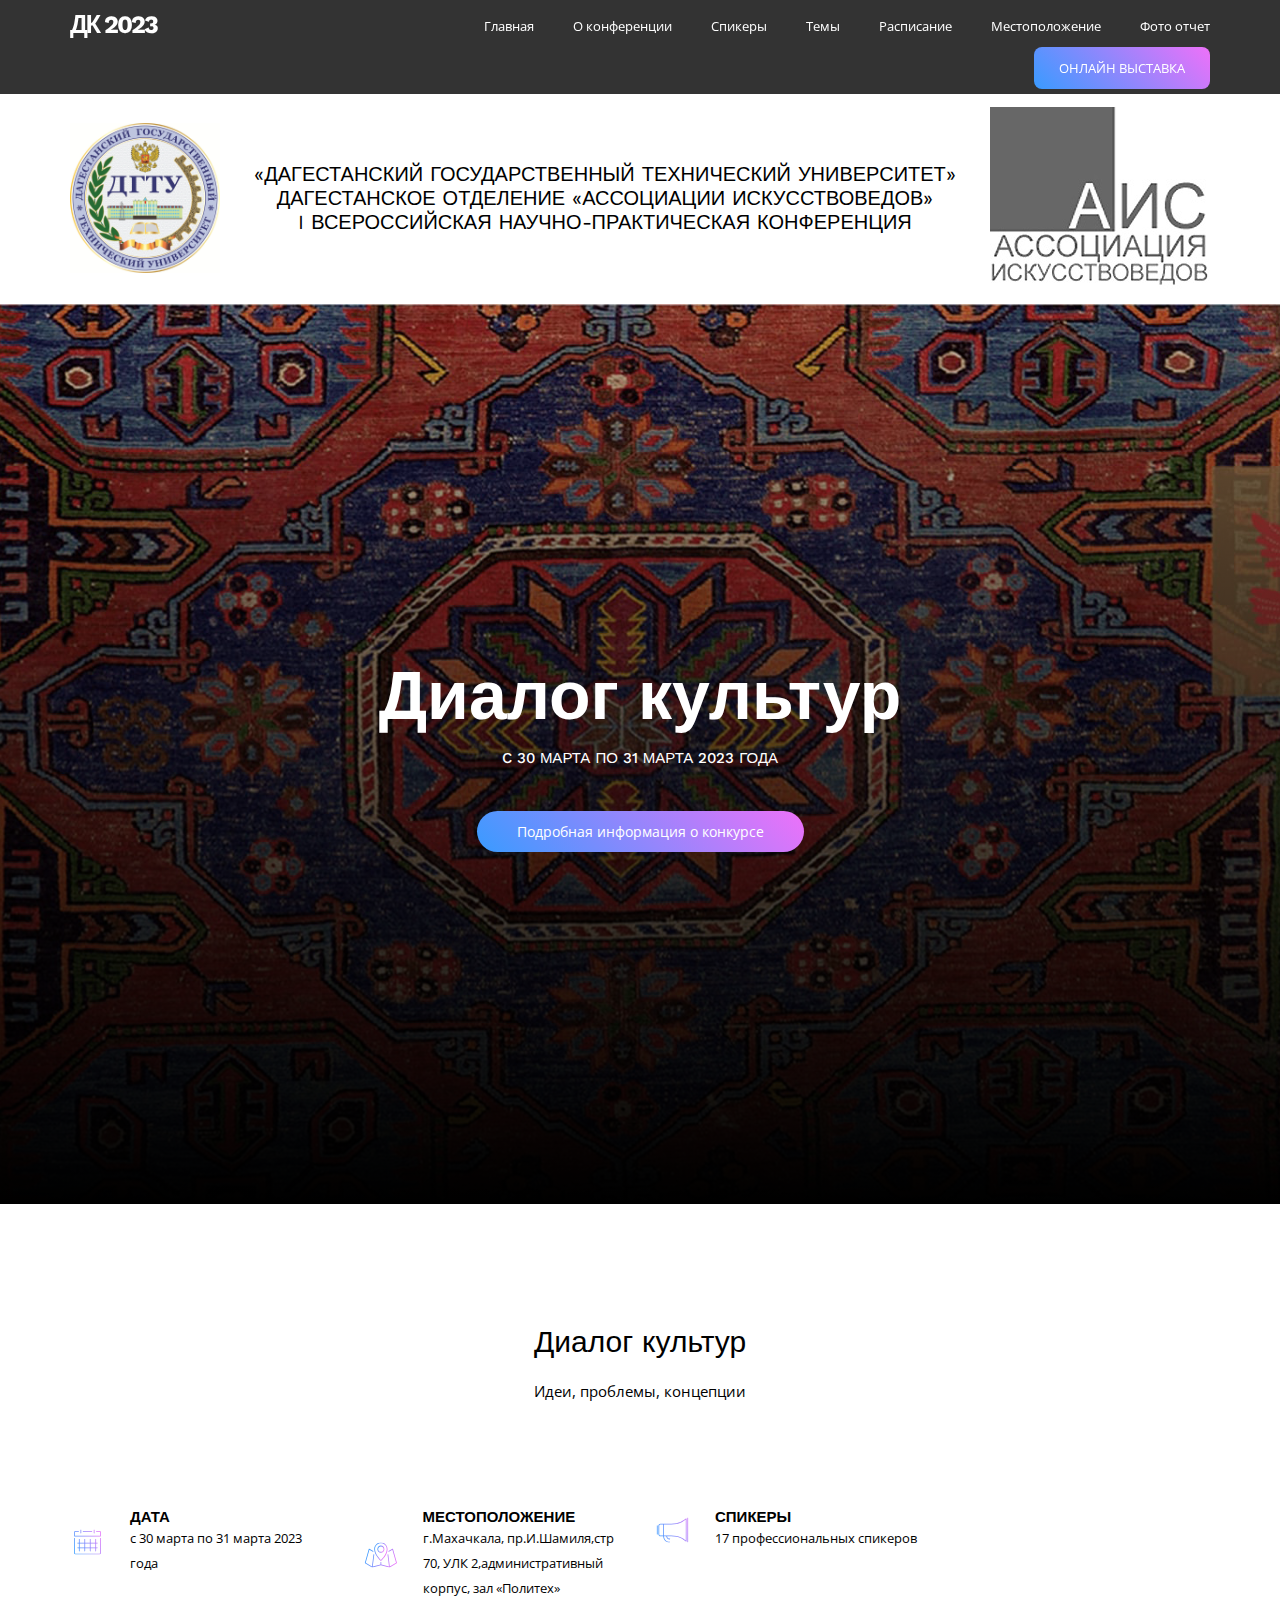
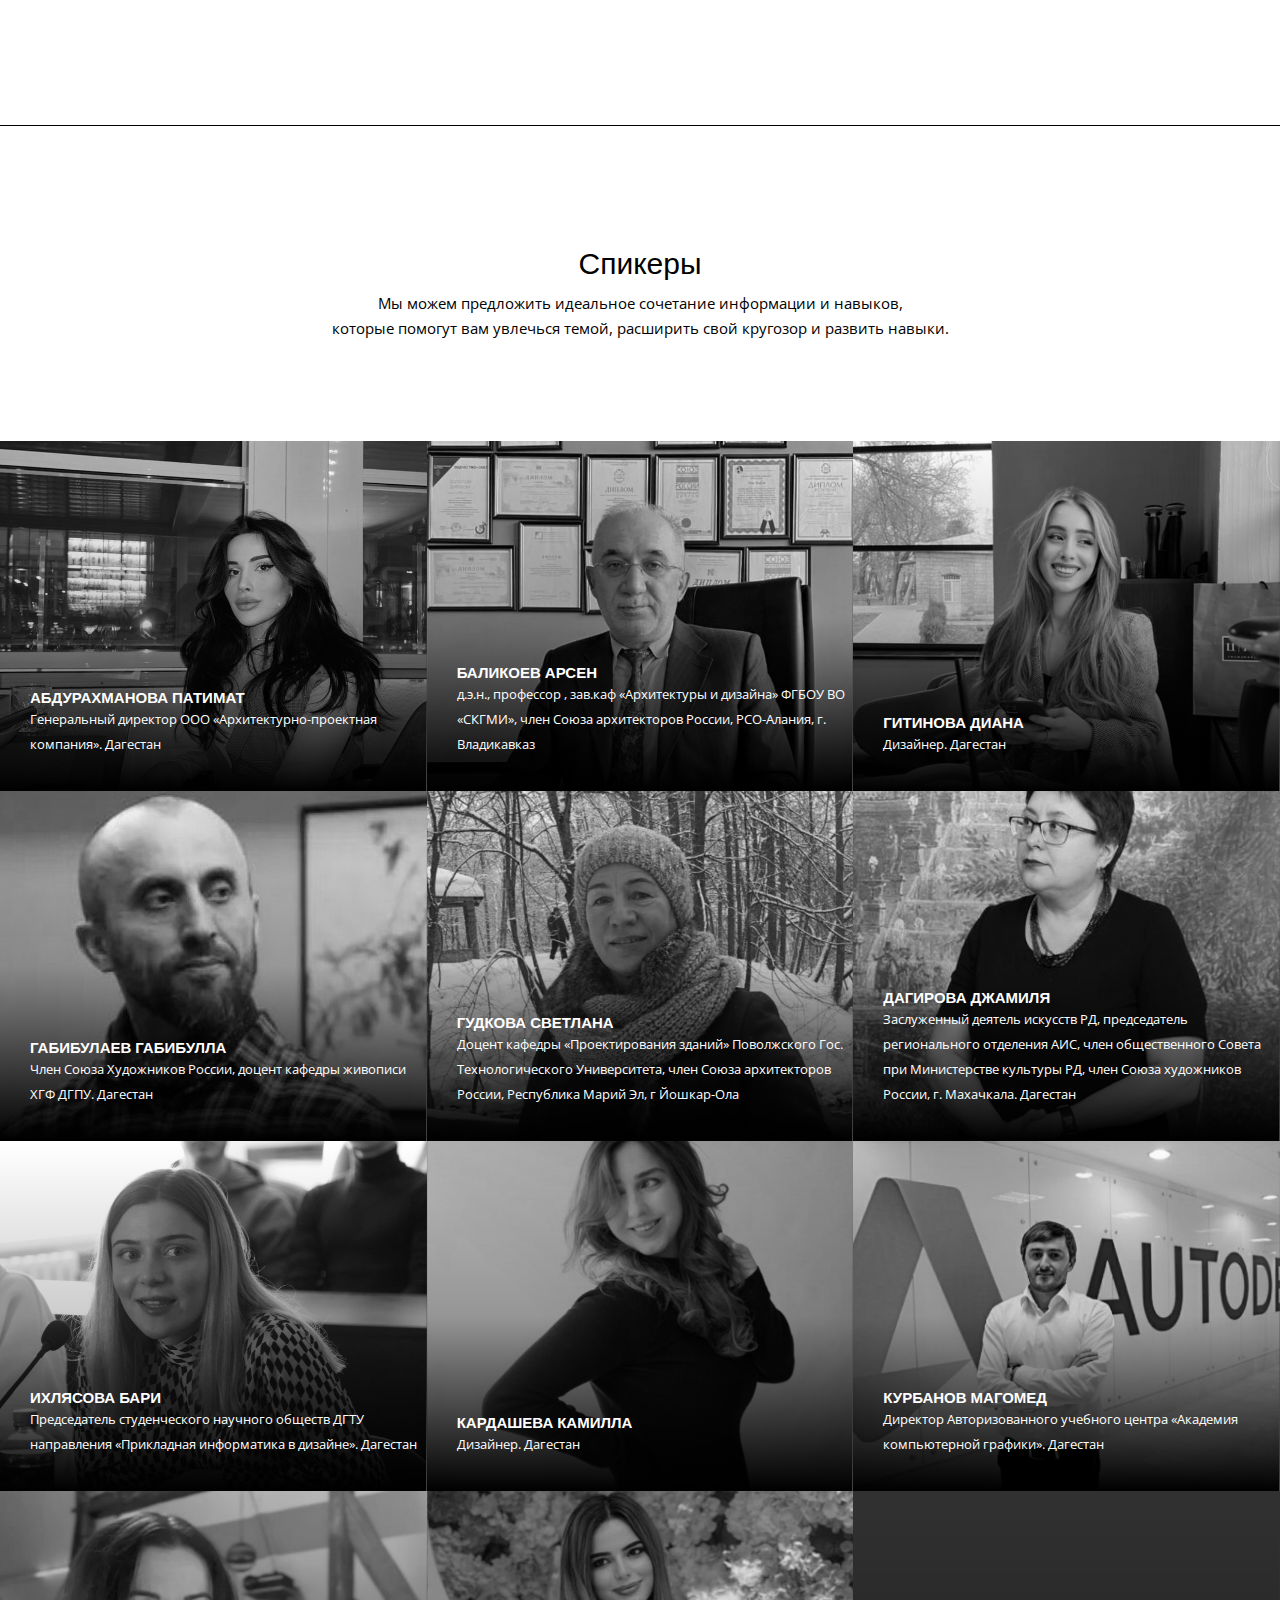
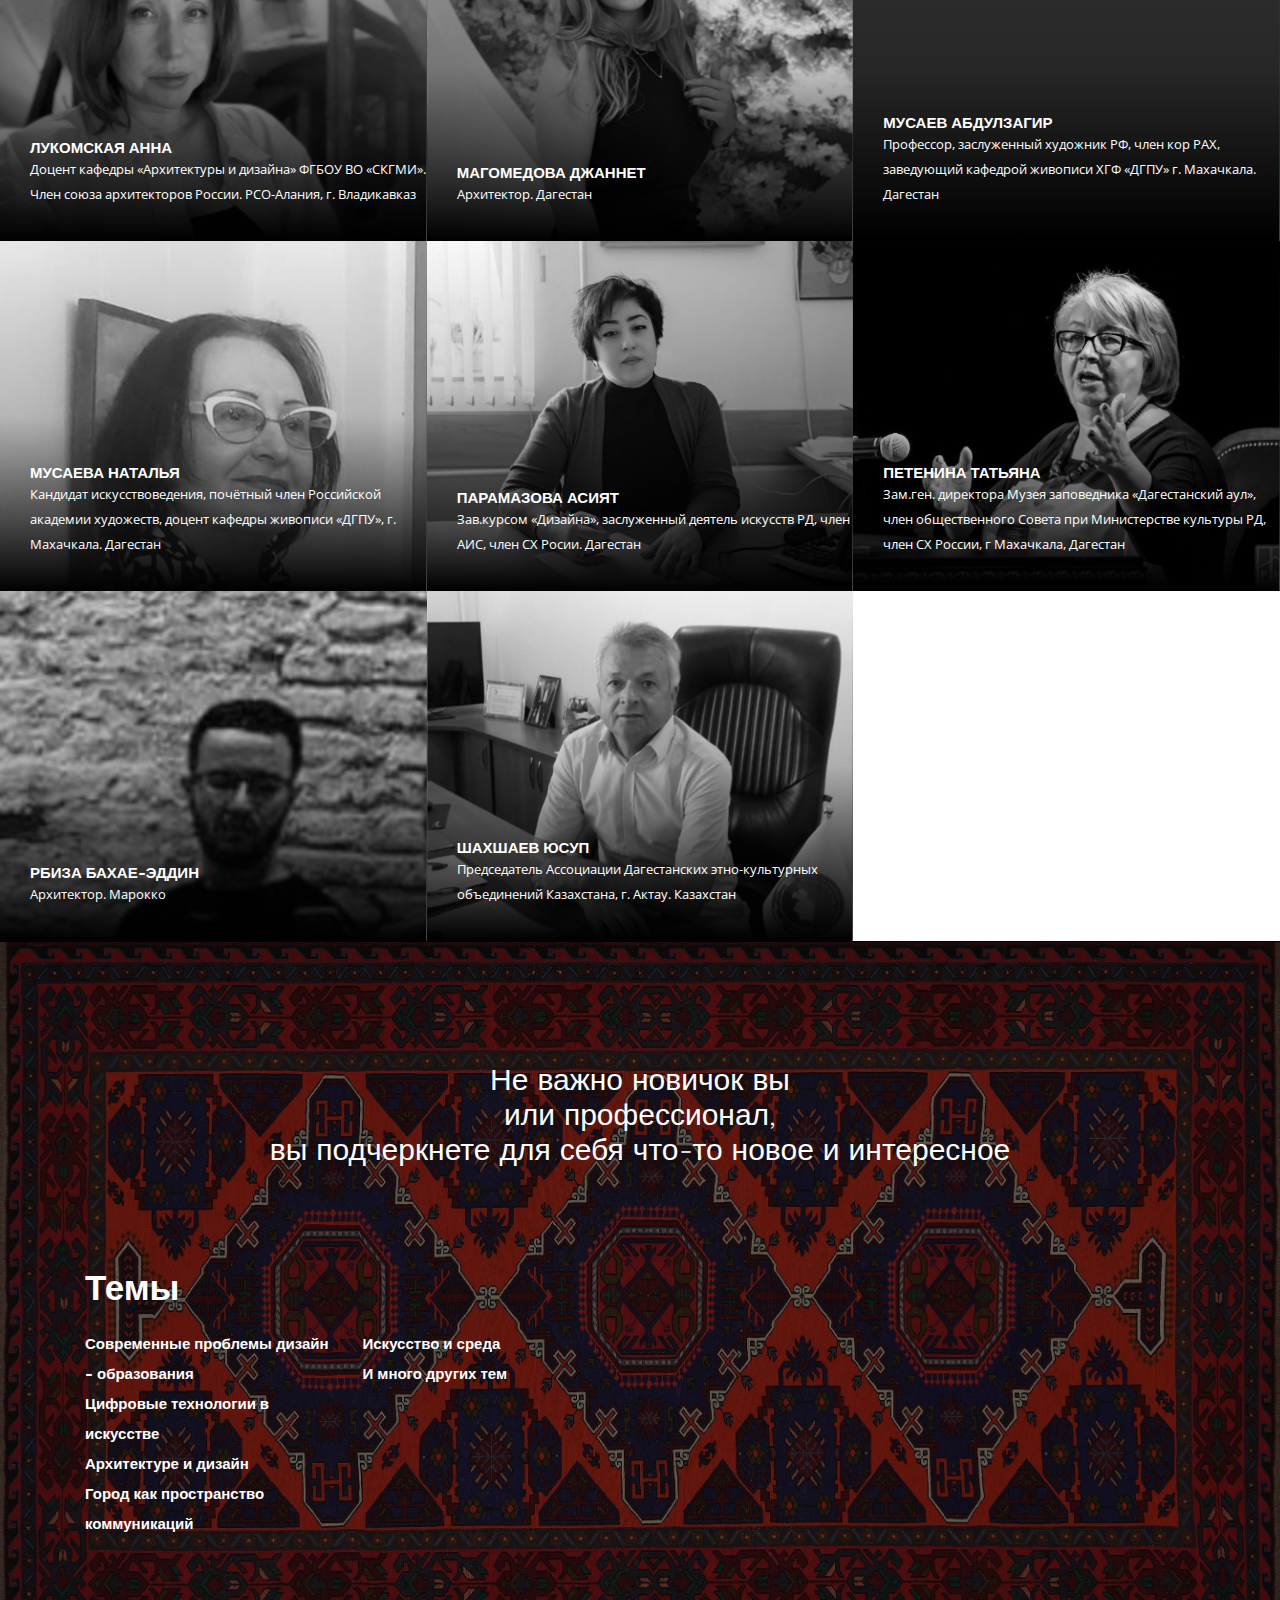
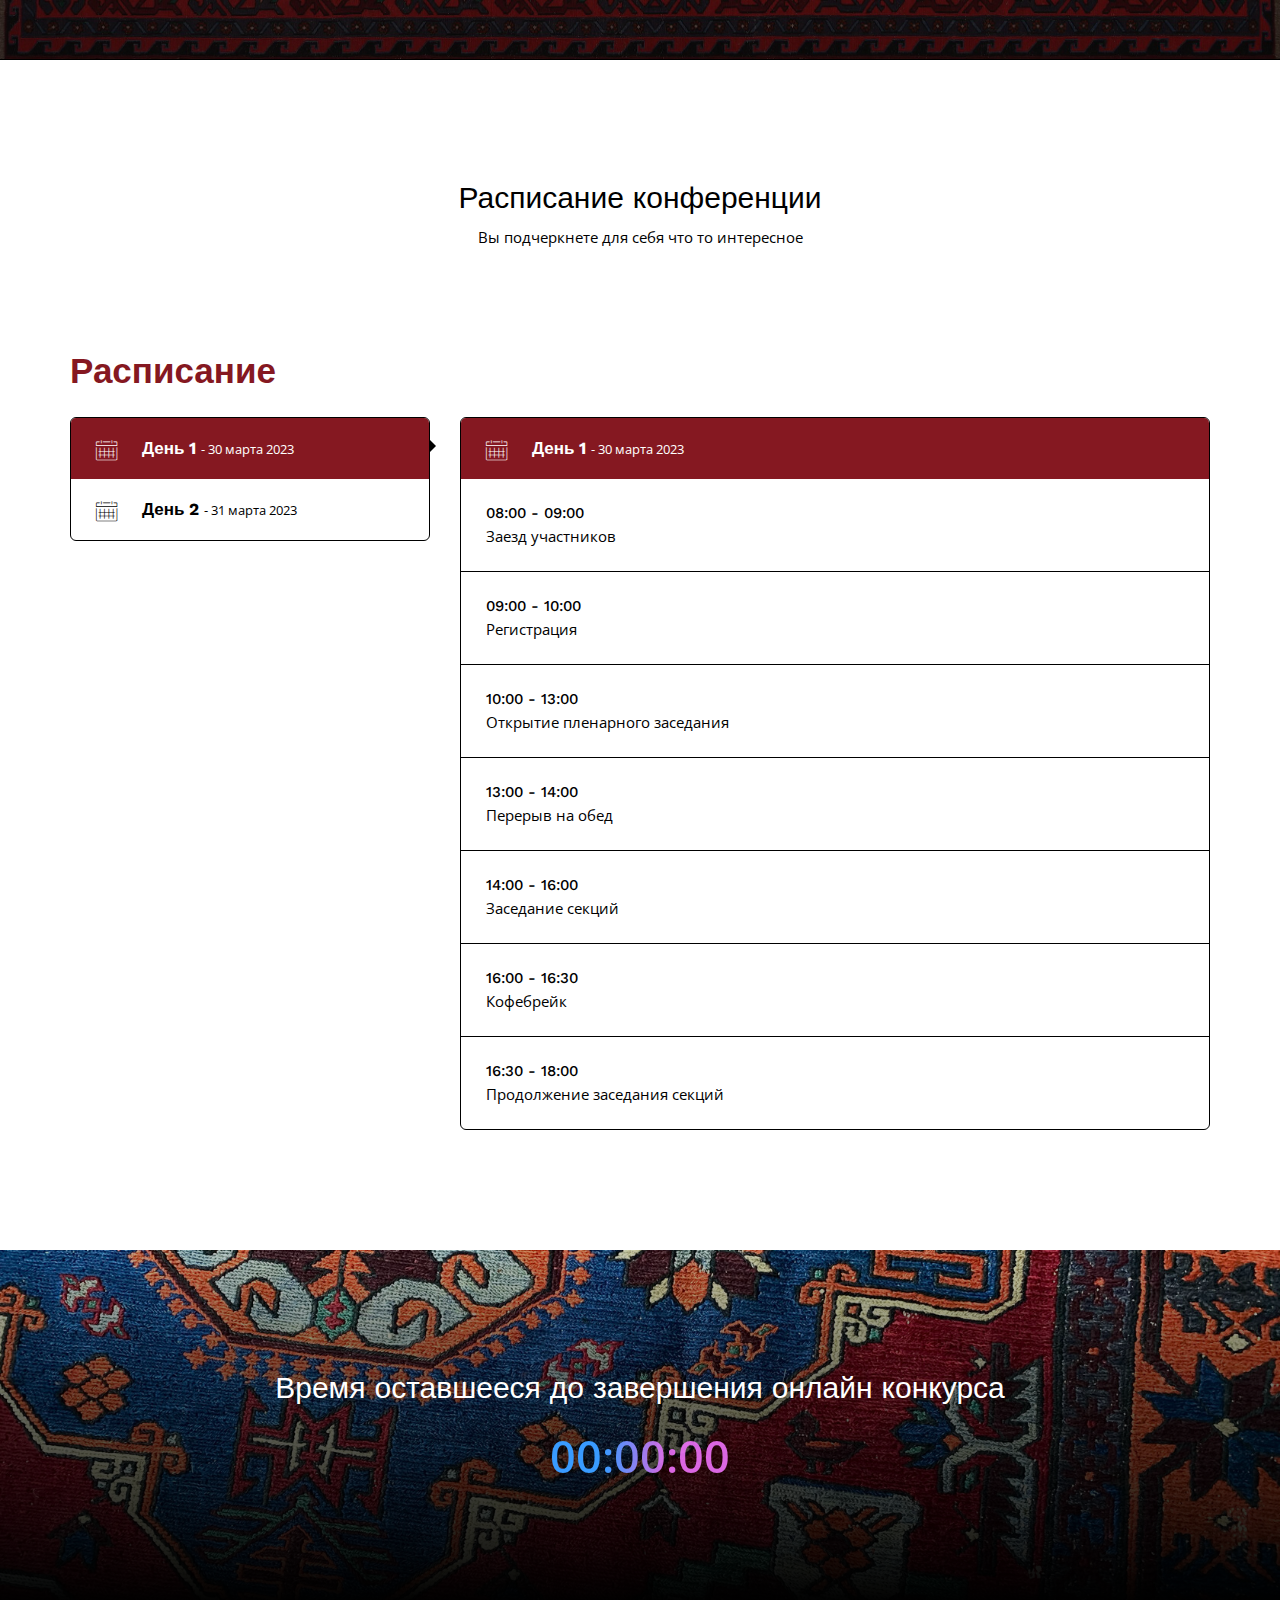
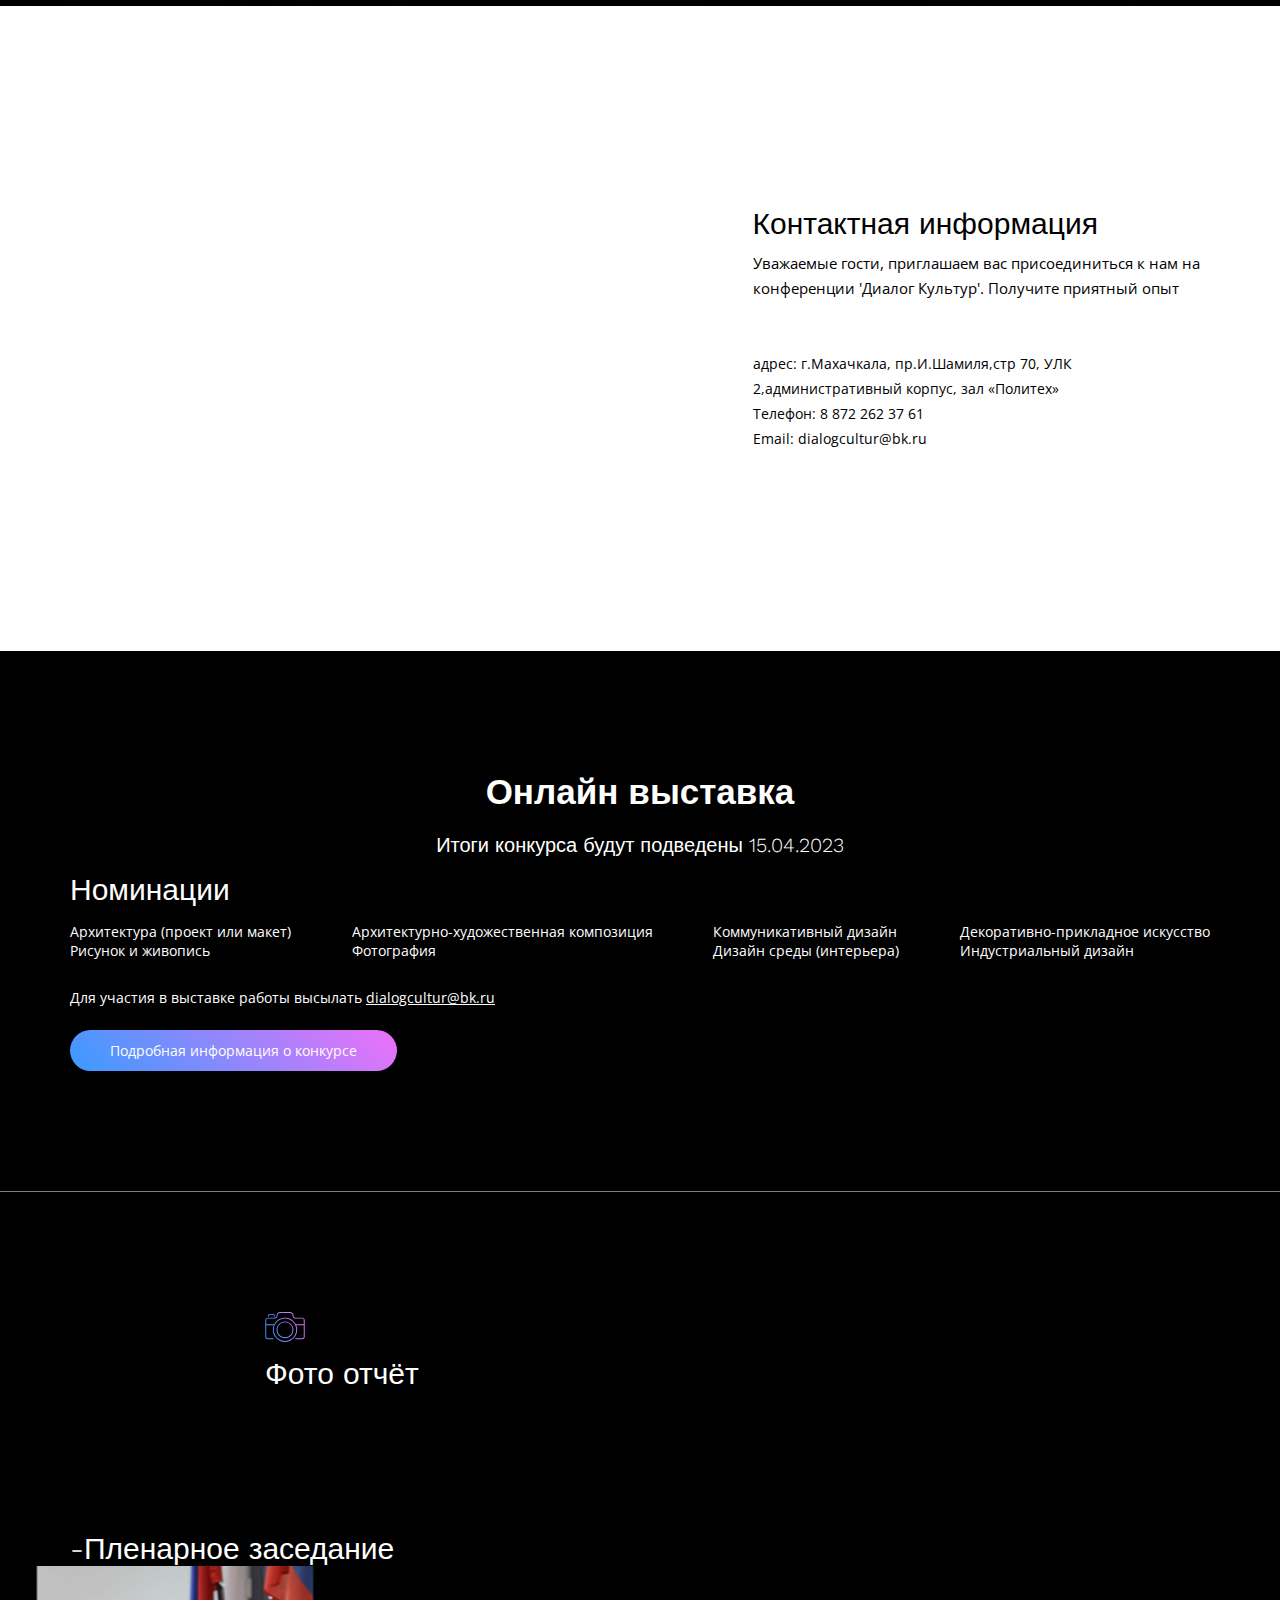
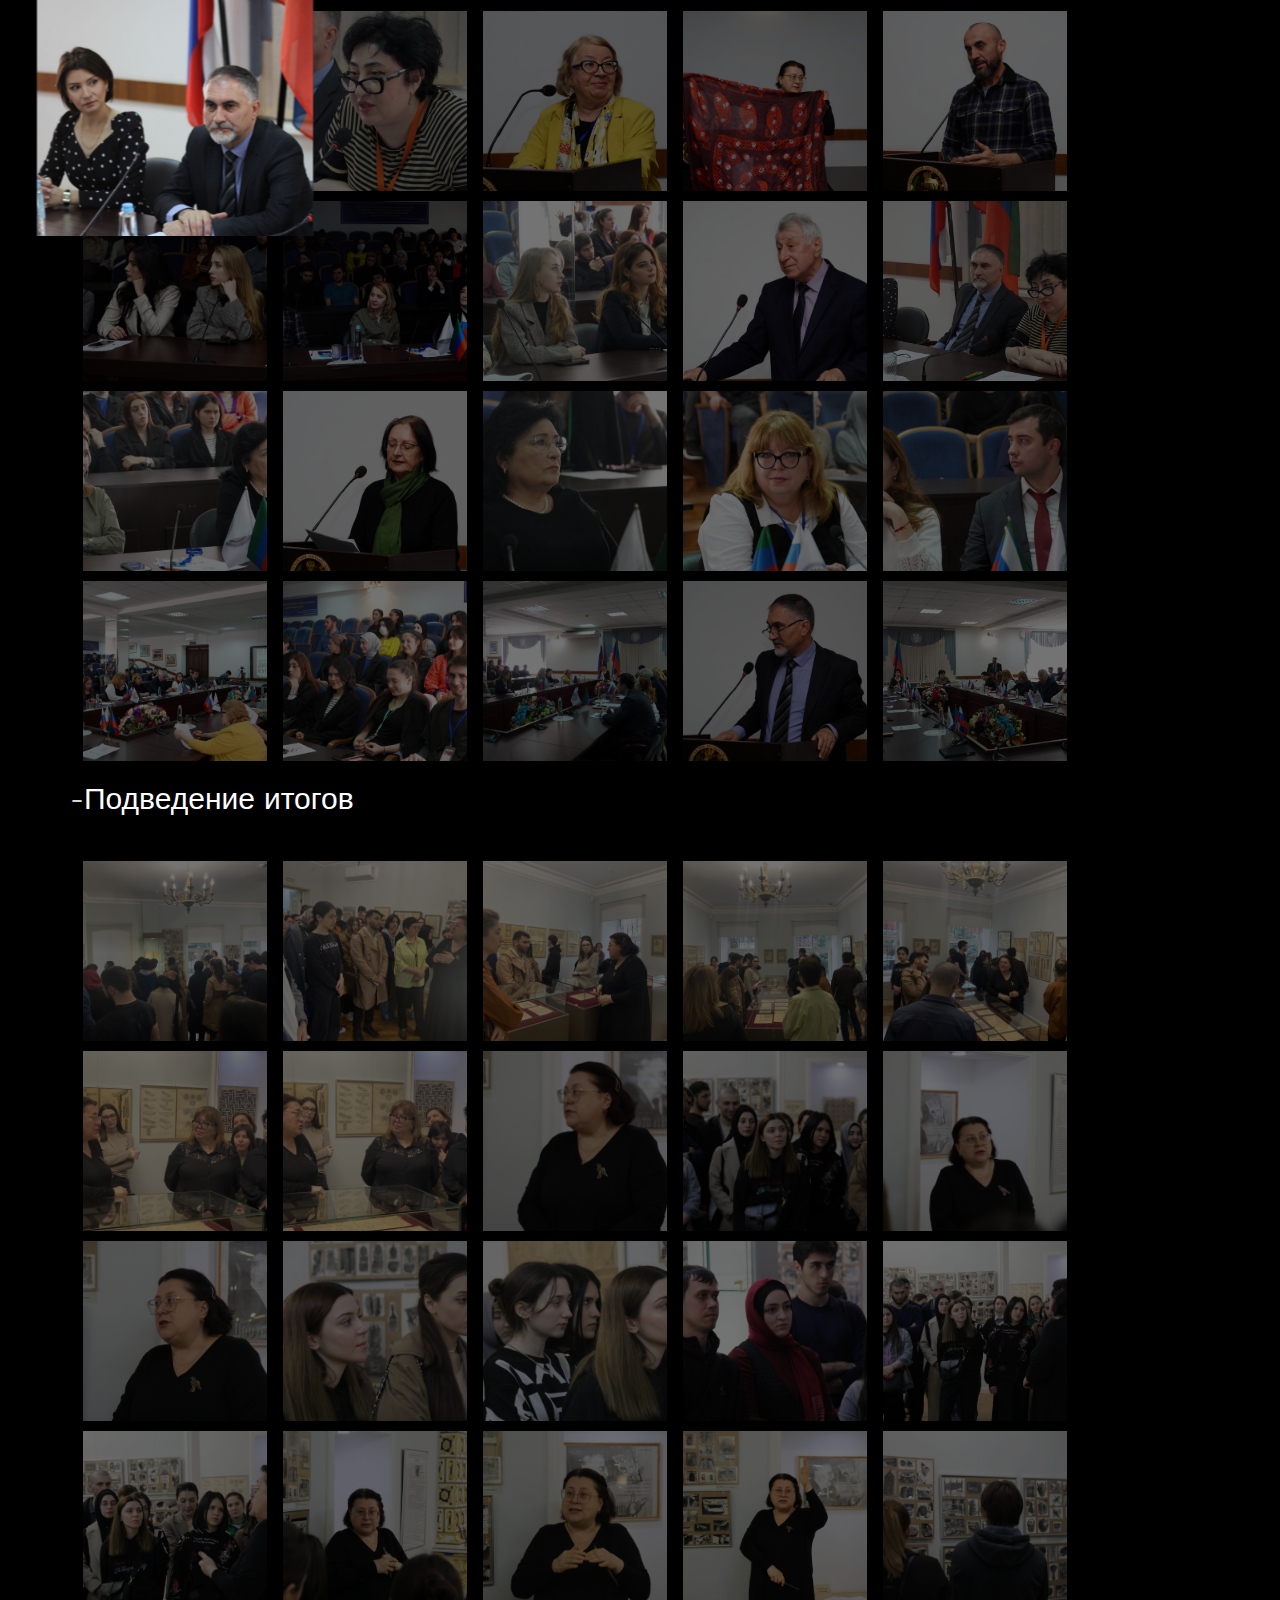
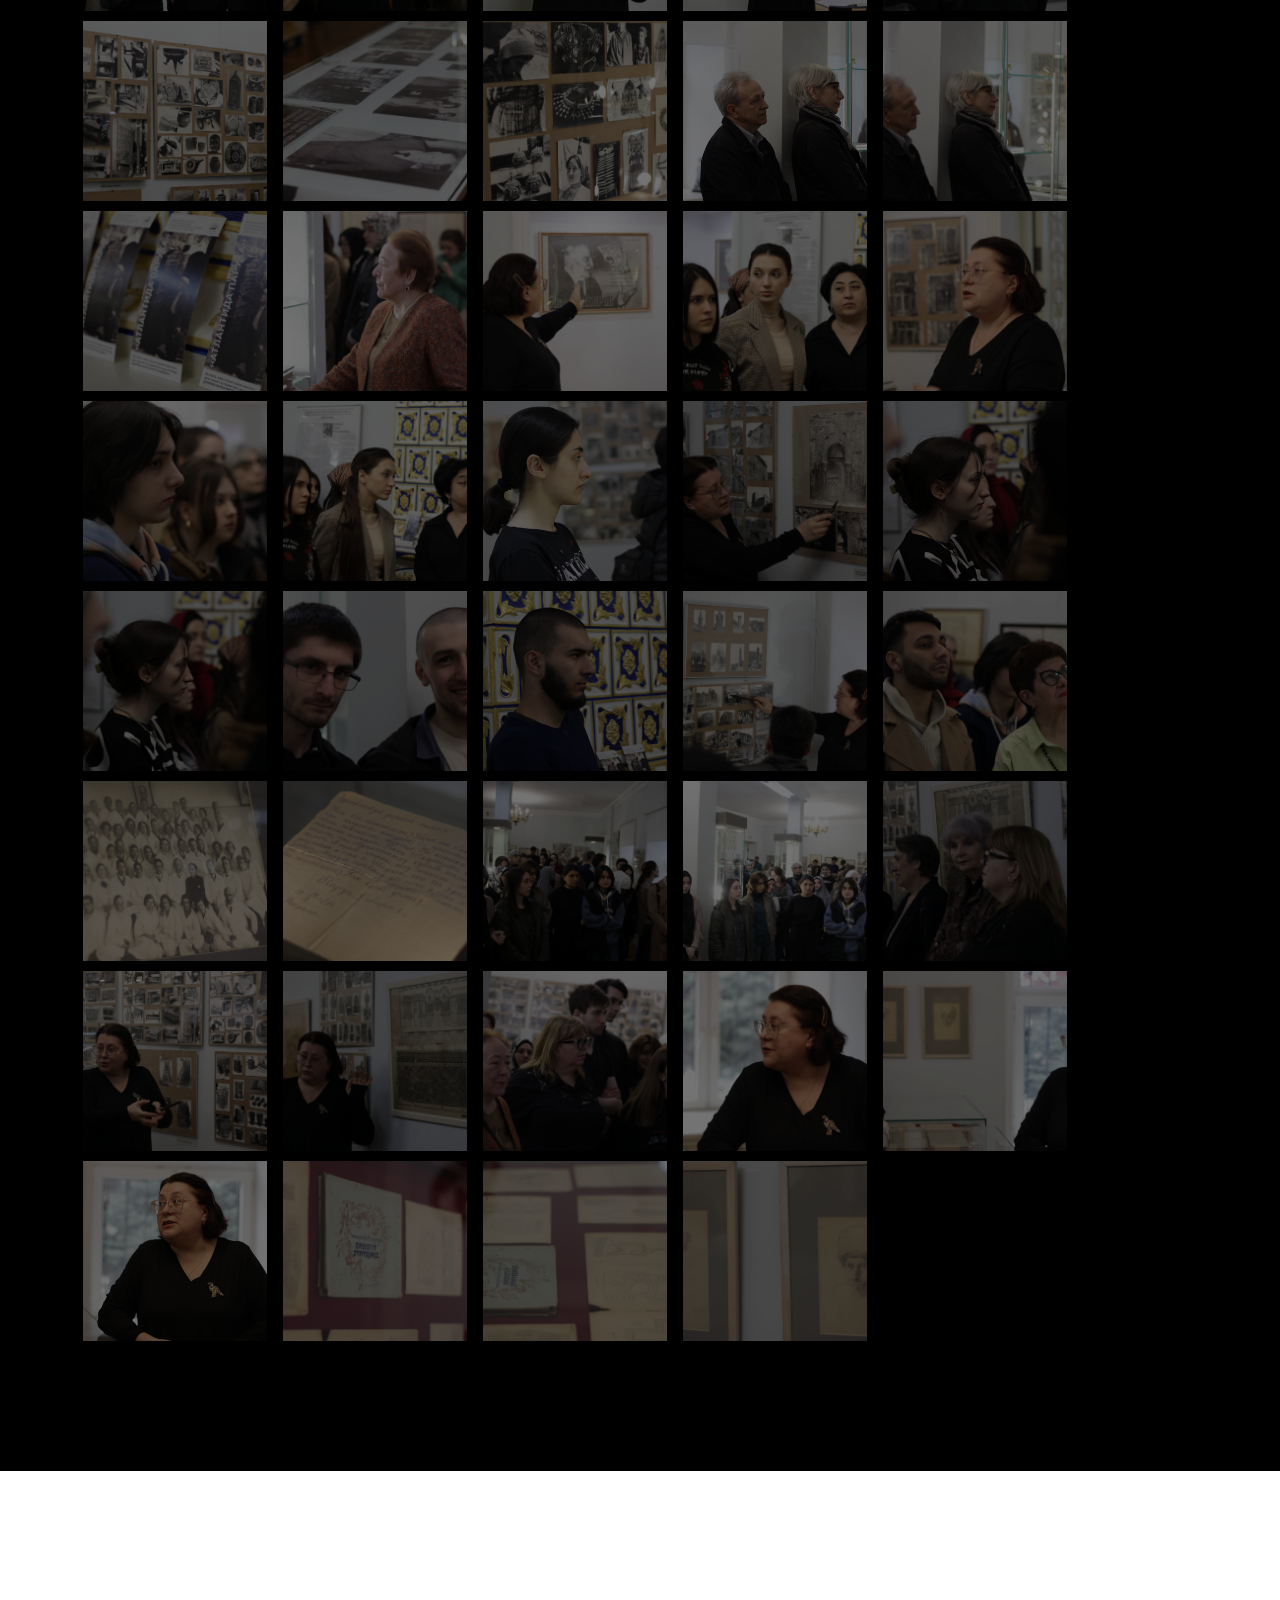
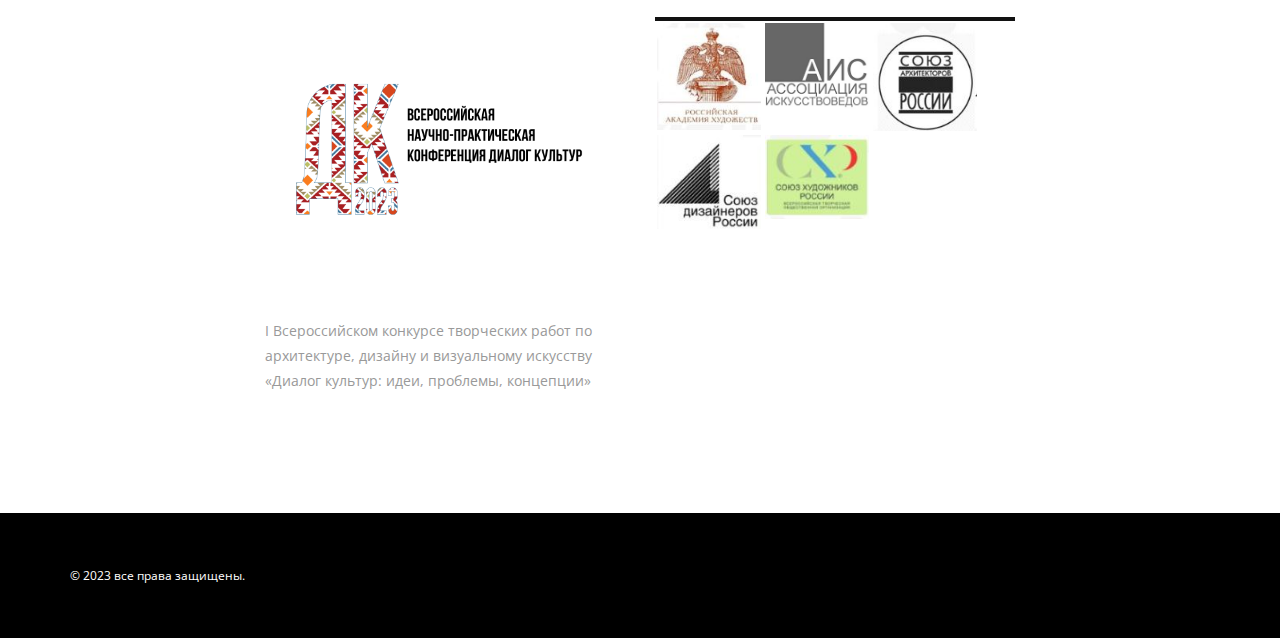
==== commit d82e8c8a: "Update index.html" ====
--- a/index.html
+++ b/index.html
@@ -500,7 +500,7 @@
                         <div class="block-info-2">
                            <p>
                               <strong>Рбиза Бахае-Эддин</strong>
-                              <span>Архитектор. Морокко</span>
+                              <span>Архитектор. Марокко</span>
                            </p>
                         </div>
                      </div>
